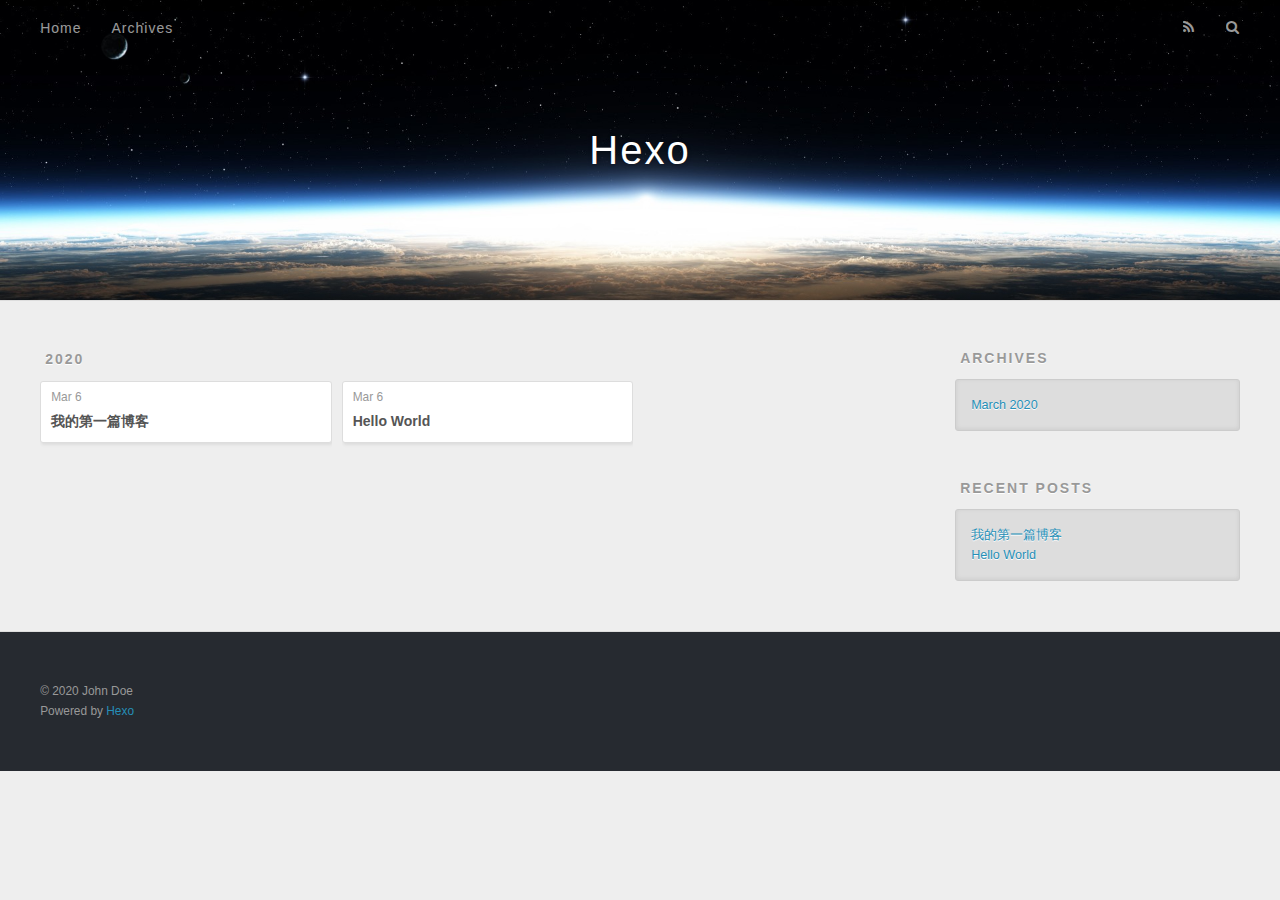
==== archives/index.html @ f699186d "Site updated: 2020-03-06 21:11:35" ====
<!DOCTYPE html>
<html>
<head>
  <meta charset="utf-8">
  

  
  <title>Archives | Hexo</title>
  <meta name="viewport" content="width=device-width, initial-scale=1, maximum-scale=1">
  <meta property="og:type" content="website">
<meta property="og:title" content="Hexo">
<meta property="og:url" content="http://yoursite.com/archives/index.html">
<meta property="og:site_name" content="Hexo">
<meta property="og:locale" content="en_US">
<meta property="article:author" content="John Doe">
<meta name="twitter:card" content="summary">
  
    <link rel="alternate" href="/atom.xml" title="Hexo" type="application/atom+xml">
  
  
    <link rel="icon" href="/favicon.png">
  
  
    <link href="//fonts.googleapis.com/css?family=Source+Code+Pro" rel="stylesheet" type="text/css">
  
  
<link rel="stylesheet" href="/css/style.css">

<meta name="generator" content="Hexo 4.2.0"></head>

<body>
  <div id="container">
    <div id="wrap">
      <header id="header">
  <div id="banner"></div>
  <div id="header-outer" class="outer">
    <div id="header-title" class="inner">
      <h1 id="logo-wrap">
        <a href="/" id="logo">Hexo</a>
      </h1>
      
    </div>
    <div id="header-inner" class="inner">
      <nav id="main-nav">
        <a id="main-nav-toggle" class="nav-icon"></a>
        
          <a class="main-nav-link" href="/">Home</a>
        
          <a class="main-nav-link" href="/archives">Archives</a>
        
      </nav>
      <nav id="sub-nav">
        
          <a id="nav-rss-link" class="nav-icon" href="/atom.xml" title="RSS Feed"></a>
        
        <a id="nav-search-btn" class="nav-icon" title="Search"></a>
      </nav>
      <div id="search-form-wrap">
        <form action="//google.com/search" method="get" accept-charset="UTF-8" class="search-form"><input type="search" name="q" class="search-form-input" placeholder="Search"><button type="submit" class="search-form-submit">&#xF002;</button><input type="hidden" name="sitesearch" value="http://yoursite.com"></form>
      </div>
    </div>
  </div>
</header>
      <div class="outer">
        <section id="main">
  
  
    
    
      
      
      <section class="archives-wrap">
        <div class="archive-year-wrap">
          <a href="/archives/2020" class="archive-year">2020</a>
        </div>
        <div class="archives">
    
    <article class="archive-article archive-type-post">
  <div class="archive-article-inner">
    <header class="archive-article-header">
      <a href="/2020/03/06/%E6%88%91%E7%9A%84%E7%AC%AC%E4%B8%80%E7%AF%87%E5%8D%9A%E5%AE%A2/" class="archive-article-date">
  <time datetime="2020-03-06T07:44:34.000Z" itemprop="datePublished">Mar 6</time>
</a>
      
  
    <h1 itemprop="name">
      <a class="archive-article-title" href="/2020/03/06/%E6%88%91%E7%9A%84%E7%AC%AC%E4%B8%80%E7%AF%87%E5%8D%9A%E5%AE%A2/">我的第一篇博客</a>
    </h1>
  

    </header>
  </div>
</article>
  
    
    
    <article class="archive-article archive-type-post">
  <div class="archive-article-inner">
    <header class="archive-article-header">
      <a href="/2020/03/06/hello-world/" class="archive-article-date">
  <time datetime="2020-03-06T04:28:27.670Z" itemprop="datePublished">Mar 6</time>
</a>
      
  
    <h1 itemprop="name">
      <a class="archive-article-title" href="/2020/03/06/hello-world/">Hello World</a>
    </h1>
  

    </header>
  </div>
</article>
  
  
    </div></section>
  


</section>
        
          <aside id="sidebar">
  
    

  
    

  
    
  
    
  <div class="widget-wrap">
    <h3 class="widget-title">Archives</h3>
    <div class="widget">
      <ul class="archive-list"><li class="archive-list-item"><a class="archive-list-link" href="/archives/2020/03/">March 2020</a></li></ul>
    </div>
  </div>


  
    
  <div class="widget-wrap">
    <h3 class="widget-title">Recent Posts</h3>
    <div class="widget">
      <ul>
        
          <li>
            <a href="/2020/03/06/%E6%88%91%E7%9A%84%E7%AC%AC%E4%B8%80%E7%AF%87%E5%8D%9A%E5%AE%A2/">我的第一篇博客</a>
          </li>
        
          <li>
            <a href="/2020/03/06/hello-world/">Hello World</a>
          </li>
        
      </ul>
    </div>
  </div>

  
</aside>
        
      </div>
      <footer id="footer">
  
  <div class="outer">
    <div id="footer-info" class="inner">
      &copy; 2020 John Doe<br>
      Powered by <a href="http://hexo.io/" target="_blank">Hexo</a>
    </div>
  </div>
</footer>
    </div>
    <nav id="mobile-nav">
  
    <a href="/" class="mobile-nav-link">Home</a>
  
    <a href="/archives" class="mobile-nav-link">Archives</a>
  
</nav>
    

<script src="//ajax.googleapis.com/ajax/libs/jquery/2.0.3/jquery.min.js"></script>


  
<link rel="stylesheet" href="/fancybox/jquery.fancybox.css">

  
<script src="/fancybox/jquery.fancybox.pack.js"></script>




<script src="/js/script.js"></script>




  </div>
</body>
</html>
---- css/style.css ----
body {
  width: 100%;
}
body:before,
body:after {
  content: "";
  display: table;
}
body:after {
  clear: both;
}
html,
body,
div,
span,
applet,
object,
iframe,
h1,
h2,
h3,
h4,
h5,
h6,
p,
blockquote,
pre,
a,
abbr,
acronym,
address,
big,
cite,
code,
del,
dfn,
em,
img,
ins,
kbd,
q,
s,
samp,
small,
strike,
strong,
sub,
sup,
tt,
var,
dl,
dt,
dd,
ol,
ul,
li,
fieldset,
form,
label,
legend,
table,
caption,
tbody,
tfoot,
thead,
tr,
th,
td {
  margin: 0;
  padding: 0;
  border: 0;
  outline: 0;
  font-weight: inherit;
  font-style: inherit;
  font-family: inherit;
  font-size: 100%;
  vertical-align: baseline;
}
body {
  line-height: 1;
  color: #000;
  background: #fff;
}
ol,
ul {
  list-style: none;
}
table {
  border-collapse: separate;
  border-spacing: 0;
  vertical-align: middle;
}
caption,
th,
td {
  text-align: left;
  font-weight: normal;
  vertical-align: middle;
}
a img {
  border: none;
}
input,
button {
  margin: 0;
  padding: 0;
}
input::-moz-focus-inner,
button::-moz-focus-inner {
  border: 0;
  padding: 0;
}
@font-face {
  font-family: FontAwesome;
  font-style: normal;
  font-weight: normal;
  src: url("fonts/fontawesome-webfont.eot?v=#4.0.3");
  src: url("fonts/fontawesome-webfont.eot?#iefix&v=#4.0.3") format("embedded-opentype"), url("fonts/fontawesome-webfont.woff?v=#4.0.3") format("woff"), url("fonts/fontawesome-webfont.ttf?v=#4.0.3") format("truetype"), url("fonts/fontawesome-webfont.svg#fontawesomeregular?v=#4.0.3") format("svg");
}
html,
body,
#container {
  height: 100%;
}
body {
  background: #eee;
  font: 14px -apple-system, BlinkMacSystemFont, "Segoe UI", "Roboto", "Oxygen", "Ubuntu", "Cantarell", "Fira Sans", "Droid Sans", "Helvetica Neue", sans-serif;
  -webkit-text-size-adjust: 100%;
}
.outer {
  max-width: 1220px;
  margin: 0 auto;
  padding: 0 20px;
}
.outer:before,
.outer:after {
  content: "";
  display: table;
}
.outer:after {
  clear: both;
}
.inner {
  display: inline;
  float: left;
  width: 98.33333333333333%;
  margin: 0 0.833333333333333%;
}
.left,
.alignleft {
  float: left;
}
.right,
.alignright {
  float: right;
}
.clear {
  clear: both;
}
#container {
  position: relative;
}
.mobile-nav-on {
  overflow: hidden;
}
#wrap {
  height: 100%;
  width: 100%;
  position: absolute;
  top: 0;
  left: 0;
  -webkit-transition: 0.2s ease-out;
  -moz-transition: 0.2s ease-out;
  -ms-transition: 0.2s ease-out;
  transition: 0.2s ease-out;
  z-index: 1;
  background: #eee;
}
.mobile-nav-on #wrap {
  left: 280px;
}
@media screen and (min-width: 768px) {
  #main {
    display: inline;
    float: left;
    width: 73.33333333333333%;
    margin: 0 0.833333333333333%;
  }
}
.article-date,
.article-category-link,
.archive-year,
.widget-title {
  text-decoration: none;
  text-transform: uppercase;
  letter-spacing: 2px;
  color: #999;
  margin-bottom: 1em;
  margin-left: 5px;
  line-height: 1em;
  text-shadow: 0 1px #fff;
  font-weight: bold;
}
.article-inner,
.archive-article-inner {
  background: #fff;
  -webkit-box-shadow: 1px 2px 3px #ddd;
  box-shadow: 1px 2px 3px #ddd;
  border: 1px solid #ddd;
  border-radius: 3px;
}
.article-entry h1,
.widget h1 {
  font-size: 2em;
}
.article-entry h2,
.widget h2 {
  font-size: 1.5em;
}
.article-entry h3,
.widget h3 {
  font-size: 1.3em;
}
.article-entry h4,
.widget h4 {
  font-size: 1.2em;
}
.article-entry h5,
.widget h5 {
  font-size: 1em;
}
.article-entry h6,
.widget h6 {
  font-size: 1em;
  color: #999;
}
.article-entry hr,
.widget hr {
  border: 1px dashed #ddd;
}
.article-entry strong,
.widget strong {
  font-weight: bold;
}
.article-entry em,
.widget em,
.article-entry cite,
.widget cite {
  font-style: italic;
}
.article-entry sup,
.widget sup,
.article-entry sub,
.widget sub {
  font-size: 0.75em;
  line-height: 0;
  position: relative;
  vertical-align: baseline;
}
.article-entry sup,
.widget sup {
  top: -0.5em;
}
.article-entry sub,
.widget sub {
  bottom: -0.2em;
}
.article-entry small,
.widget small {
  font-size: 0.85em;
}
.article-entry acronym,
.widget acronym,
.article-entry abbr,
.widget abbr {
  border-bottom: 1px dotted;
}
.article-entry ul,
.widget ul,
.article-entry ol,
.widget ol,
.article-entry dl,
.widget dl {
  margin: 0 20px;
  line-height: 1.6em;
}
.article-entry ul ul,
.widget ul ul,
.article-entry ol ul,
.widget ol ul,
.article-entry ul ol,
.widget ul ol,
.article-entry ol ol,
.widget ol ol {
  margin-top: 0;
  margin-bottom: 0;
}
.article-entry ul,
.widget ul {
  list-style: disc;
}
.article-entry ol,
.widget ol {
  list-style: decimal;
}
.article-entry dt,
.widget dt {
  font-weight: bold;
}
#header {
  height: 300px;
  position: relative;
  border-bottom: 1px solid #ddd;
}
#header:before,
#header:after {
  content: "";
  position: absolute;
  left: 0;
  right: 0;
  height: 40px;
}
#header:before {
  top: 0;
  background: -webkit-linear-gradient(rgba(0,0,0,0.2), transparent);
  background: -moz-linear-gradient(rgba(0,0,0,0.2), transparent);
  background: -ms-linear-gradient(rgba(0,0,0,0.2), transparent);
  background: linear-gradient(rgba(0,0,0,0.2), transparent);
}
#header:after {
  bottom: 0;
  background: -webkit-linear-gradient(transparent, rgba(0,0,0,0.2));
  background: -moz-linear-gradient(transparent, rgba(0,0,0,0.2));
  background: -ms-linear-gradient(transparent, rgba(0,0,0,0.2));
  background: linear-gradient(transparent, rgba(0,0,0,0.2));
}
#header-outer {
  height: 100%;
  position: relative;
}
#header-inner {
  position: relative;
  overflow: hidden;
}
#banner {
  position: absolute;
  top: 0;
  left: 0;
  width: 100%;
  height: 100%;
  background: url("images/banner.jpg") center #000;
  -webkit-background-size: cover;
  -moz-background-size: cover;
  background-size: cover;
  z-index: -1;
}
#header-title {
  text-align: center;
  height: 40px;
  position: absolute;
  top: 50%;
  left: 0;
  margin-top: -20px;
}
#logo,
#subtitle {
  text-decoration: none;
  color: #fff;
  font-weight: 300;
  text-shadow: 0 1px 4px rgba(0,0,0,0.3);
}
#logo {
  font-size: 40px;
  line-height: 40px;
  letter-spacing: 2px;
}
#subtitle {
  font-size: 16px;
  line-height: 16px;
  letter-spacing: 1px;
}
#subtitle-wrap {
  margin-top: 16px;
}
#main-nav {
  float: left;
  margin-left: -15px;
}
.nav-icon,
.main-nav-link {
  float: left;
  color: #fff;
  opacity: 0.6;
  text-decoration: none;
  text-shadow: 0 1px rgba(0,0,0,0.2);
  -webkit-transition: opacity 0.2s;
  -moz-transition: opacity 0.2s;
  -ms-transition: opacity 0.2s;
  transition: opacity 0.2s;
  display: block;
  padding: 20px 15px;
}
.nav-icon:hover,
.main-nav-link:hover {
  opacity: 1;
}
.nav-icon {
  font-family: FontAwesome;
  text-align: center;
  font-size: 14px;
  width: 14px;
  height: 14px;
  padding: 20px 15px;
  position: relative;
  cursor: pointer;
}
.main-nav-link {
  font-weight: 300;
  letter-spacing: 1px;
}
@media screen and (max-width: 479px) {
  .main-nav-link {
    display: none;
  }
}
#main-nav-toggle {
  display: none;
}
#main-nav-toggle:before {
  content: "\f0c9";
}
@media screen and (max-width: 479px) {
  #main-nav-toggle {
    display: block;
  }
}
#sub-nav {
  float: right;
  margin-right: -15px;
}
#nav-rss-link:before {
  content: "\f09e";
}
#nav-search-btn:before {
  content: "\f002";
}
#search-form-wrap {
  position: absolute;
  top: 15px;
  width: 150px;
  height: 30px;
  right: -150px;
  opacity: 0;
  -webkit-transition: 0.2s ease-out;
  -moz-transition: 0.2s ease-out;
  -ms-transition: 0.2s ease-out;
  transition: 0.2s ease-out;
}
#search-form-wrap.on {
  opacity: 1;
  right: 0;
}
@media screen and (max-width: 479px) {
  #search-form-wrap {
    width: 100%;
    right: -100%;
  }
}
.search-form {
  position: absolute;
  top: 0;
  left: 0;
  right: 0;
  background: #fff;
  padding: 5px 15px;
  border-radius: 15px;
  -webkit-box-shadow: 0 0 10px rgba(0,0,0,0.3);
  box-shadow: 0 0 10px rgba(0,0,0,0.3);
}
.search-form-input {
  border: none;
  background: none;
  color: #555;
  width: 100%;
  font: 13px -apple-system, BlinkMacSystemFont, "Segoe UI", "Roboto", "Oxygen", "Ubuntu", "Cantarell", "Fira Sans", "Droid Sans", "Helvetica Neue", sans-serif;
  outline: none;
}
.search-form-input::-webkit-search-results-decoration,
.search-form-input::-webkit-search-cancel-button {
  -webkit-appearance: none;
}
.search-form-submit {
  position: absolute;
  top: 50%;
  right: 10px;
  margin-top: -7px;
  font: 13px FontAwesome;
  border: none;
  background: none;
  color: #bbb;
  cursor: pointer;
}
.search-form-submit:hover,
.search-form-submit:focus {
  color: #777;
}
.article {
  margin: 50px 0;
}
.article-inner {
  overflow: hidden;
}
.article-meta:before,
.article-meta:after {
  content: "";
  display: table;
}
.article-meta:after {
  clear: both;
}
.article-date {
  float: left;
}
.article-category {
  float: left;
  line-height: 1em;
  color: #ccc;
  text-shadow: 0 1px #fff;
  margin-left: 8px;
}
.article-category:before {
  content: "\2022";
}
.article-category-link {
  margin: 0 12px 1em;
}
.article-header {
  padding: 20px 20px 0;
}
.article-title {
  text-decoration: none;
  font-size: 2em;
  font-weight: bold;
  color: #555;
  line-height: 1.1em;
  -webkit-transition: color 0.2s;
  -moz-transition: color 0.2s;
  -ms-transition: color 0.2s;
  transition: color 0.2s;
}
a.article-title:hover {
  color: #258fb8;
}
.article-entry {
  color: #555;
  padding: 0 20px;
}
.article-entry:before,
.article-entry:after {
  content: "";
  display: table;
}
.article-entry:after {
  clear: both;
}
.article-entry p,
.article-entry table {
  line-height: 1.6em;
  margin: 1.6em 0;
}
.article-entry h1,
.article-entry h2,
.article-entry h3,
.article-entry h4,
.article-entry h5,
.article-entry h6 {
  font-weight: bold;
}
.article-entry h1,
.article-entry h2,
.article-entry h3,
.article-entry h4,
.article-entry h5,
.article-entry h6 {
  line-height: 1.1em;
  margin: 1.1em 0;
}
.article-entry a {
  color: #258fb8;
  text-decoration: none;
}
.article-entry a:hover {
  text-decoration: underline;
}
.article-entry ul,
.article-entry ol,
.article-entry dl {
  margin-top: 1.6em;
  margin-bottom: 1.6em;
}
.article-entry img,
.article-entry video {
  max-width: 100%;
  height: auto;
  display: block;
  margin: auto;
}
.article-entry iframe {
  border: none;
}
.article-entry table {
  width: 100%;
  border-collapse: collapse;
  border-spacing: 0;
}
.article-entry th {
  font-weight: bold;
  border-bottom: 3px solid #ddd;
  padding-bottom: 0.5em;
}
.article-entry td {
  border-bottom: 1px solid #ddd;
  padding: 10px 0;
}
.article-entry blockquote {
  font-family: Georgia, "Times New Roman", serif;
  font-size: 1.4em;
  margin: 1.6em 20px;
  text-align: center;
}
.article-entry blockquote footer {
  font-size: 14px;
  margin: 1.6em 0;
  font-family: -apple-system, BlinkMacSystemFont, "Segoe UI", "Roboto", "Oxygen", "Ubuntu", "Cantarell", "Fira Sans", "Droid Sans", "Helvetica Neue", sans-serif;
}
.article-entry blockquote footer cite:before {
  content: "—";
  padding: 0 0.5em;
}
.article-entry .pullquote {
  text-align: left;
  width: 45%;
  margin: 0;
}
.article-entry .pullquote.left {
  margin-left: 0.5em;
  margin-right: 1em;
}
.article-entry .pullquote.right {
  margin-right: 0.5em;
  margin-left: 1em;
}
.article-entry .caption {
  color: #999;
  display: block;
  font-size: 0.9em;
  margin-top: 0.5em;
  position: relative;
  text-align: center;
}
.article-entry .video-container {
  position: relative;
  padding-top: 56.25%;
  height: 0;
  overflow: hidden;
}
.article-entry .video-container iframe,
.article-entry .video-container object,
.article-entry .video-container embed {
  position: absolute;
  top: 0;
  left: 0;
  width: 100%;
  height: 100%;
  margin-top: 0;
}
.article-more-link a {
  display: inline-block;
  line-height: 1em;
  padding: 6px 15px;
  border-radius: 15px;
  background: #eee;
  color: #999;
  text-shadow: 0 1px #fff;
  text-decoration: none;
}
.article-more-link a:hover {
  background: #258fb8;
  color: #fff;
  text-decoration: none;
  text-shadow: 0 1px #1e7293;
}
.article-footer {
  font-size: 0.85em;
  line-height: 1.6em;
  border-top: 1px solid #ddd;
  padding-top: 1.6em;
  margin: 0 20px 20px;
}
.article-footer:before,
.article-footer:after {
  content: "";
  display: table;
}
.article-footer:after {
  clear: both;
}
.article-footer a {
  color: #999;
  text-decoration: none;
}
.article-footer a:hover {
  color: #555;
}
.article-tag-list-item {
  float: left;
  margin-right: 10px;
}
.article-tag-list-link:before {
  content: "#";
}
.article-comment-link {
  float: right;
}
.article-comment-link:before {
  content: "\f075";
  font-family: FontAwesome;
  padding-right: 8px;
}
.article-share-link {
  cursor: pointer;
  float: right;
  margin-left: 20px;
}
.article-share-link:before {
  content: "\f064";
  font-family: FontAwesome;
  padding-right: 6px;
}
#article-nav {
  position: relative;
}
#article-nav:before,
#article-nav:after {
  content: "";
  display: table;
}
#article-nav:after {
  clear: both;
}
@media screen and (min-width: 768px) {
  #article-nav {
    margin: 50px 0;
  }
  #article-nav:before {
    width: 8px;
    height: 8px;
    position: absolute;
    top: 50%;
    left: 50%;
    margin-top: -4px;
    margin-left: -4px;
    content: "";
    border-radius: 50%;
    background: #ddd;
    -webkit-box-shadow: 0 1px 2px #fff;
    box-shadow: 0 1px 2px #fff;
  }
}
.article-nav-link-wrap {
  text-decoration: none;
  text-shadow: 0 1px #fff;
  color: #999;
  -webkit-box-sizing: border-box;
  -moz-box-sizing: border-box;
  box-sizing: border-box;
  margin-top: 50px;
  text-align: center;
  display: block;
}
.article-nav-link-wrap:hover {
  color: #555;
}
@media screen and (min-width: 768px) {
  .article-nav-link-wrap {
    width: 50%;
    margin-top: 0;
  }
}
@media screen and (min-width: 768px) {
  #article-nav-newer {
    float: left;
    text-align: right;
    padding-right: 20px;
  }
}
@media screen and (min-width: 768px) {
  #article-nav-older {
    float: right;
    text-align: left;
    padding-left: 20px;
  }
}
.article-nav-caption {
  text-transform: uppercase;
  letter-spacing: 2px;
  color: #ddd;
  line-height: 1em;
  font-weight: bold;
}
#article-nav-newer .article-nav-caption {
  margin-right: -2px;
}
.article-nav-title {
  font-size: 0.85em;
  line-height: 1.6em;
  margin-top: 0.5em;
}
.article-share-box {
  position: absolute;
  display: none;
  background: #fff;
  -webkit-box-shadow: 1px 2px 10px rgba(0,0,0,0.2);
  box-shadow: 1px 2px 10px rgba(0,0,0,0.2);
  border-radius: 3px;
  margin-left: -145px;
  overflow: hidden;
  z-index: 1;
}
.article-share-box.on {
  display: block;
}
.article-share-input {
  width: 100%;
  background: none;
  -webkit-box-sizing: border-box;
  -moz-box-sizing: border-box;
  box-sizing: border-box;
  font: 14px -apple-system, BlinkMacSystemFont, "Segoe UI", "Roboto", "Oxygen", "Ubuntu", "Cantarell", "Fira Sans", "Droid Sans", "Helvetica Neue", sans-serif;
  padding: 0 15px;
  color: #555;
  outline: none;
  border: 1px solid #ddd;
  border-radius: 3px 3px 0 0;
  height: 36px;
  line-height: 36px;
}
.article-share-links {
  background: #eee;
}
.article-share-links:before,
.article-share-links:after {
  content: "";
  display: table;
}
.article-share-links:after {
  clear: both;
}
.article-share-twitter,
.article-share-facebook,
.article-share-pinterest,
.article-share-google {
  width: 50px;
  height: 36px;
  display: block;
  float: left;
  position: relative;
  color: #999;
  text-shadow: 0 1px #fff;
}
.article-share-twitter:before,
.article-share-facebook:before,
.article-share-pinterest:before,
.article-share-google:before {
  font-size: 20px;
  font-family: FontAwesome;
  width: 20px;
  height: 20px;
  position: absolute;
  top: 50%;
  left: 50%;
  margin-top: -10px;
  margin-left: -10px;
  text-align: center;
}
.article-share-twitter:hover,
.article-share-facebook:hover,
.article-share-pinterest:hover,
.article-share-google:hover {
  color: #fff;
}
.article-share-twitter:before {
  content: "\f099";
}
.article-share-twitter:hover {
  background: #00aced;
  text-shadow: 0 1px #008abe;
}
.article-share-facebook:before {
  content: "\f09a";
}
.article-share-facebook:hover {
  background: #3b5998;
  text-shadow: 0 1px #2f477a;
}
.article-share-pinterest:before {
  content: "\f0d2";
}
.article-share-pinterest:hover {
  background: #cb2027;
  text-shadow: 0 1px #a21a1f;
}
.article-share-google:before {
  content: "\f0d5";
}
.article-share-google:hover {
  background: #dd4b39;
  text-shadow: 0 1px #be3221;
}
.article-gallery {
  background: #000;
  position: relative;
}
.article-gallery-photos {
  position: relative;
  overflow: hidden;
}
.article-gallery-img {
  display: none;
  max-width: 100%;
}
.article-gallery-img:first-child {
  display: block;
}
.article-gallery-img.loaded {
  position: absolute;
  display: block;
}
.article-gallery-img img {
  display: block;
  max-width: 100%;
  margin: 0 auto;
}
#comments {
  background: #fff;
  -webkit-box-shadow: 1px 2px 3px #ddd;
  box-shadow: 1px 2px 3px #ddd;
  padding: 20px;
  border: 1px solid #ddd;
  border-radius: 3px;
  margin: 50px 0;
}
#comments a {
  color: #258fb8;
}
.archives-wrap {
  margin: 50px 0;
}
.archives:before,
.archives:after {
  content: "";
  display: table;
}
.archives:after {
  clear: both;
}
.archive-year-wrap {
  margin-bottom: 1em;
}
.archives {
  -webkit-column-gap: 10px;
  -moz-column-gap: 10px;
  column-gap: 10px;
}
@media screen and (min-width: 480px) and (max-width: 767px) {
  .archives {
    -webkit-column-count: 2;
    -moz-column-count: 2;
    column-count: 2;
  }
}
@media screen and (min-width: 768px) {
  .archives {
    -webkit-column-count: 3;
    -moz-column-count: 3;
    column-count: 3;
  }
}
.archive-article {
  -webkit-column-break-inside: avoid;
  page-break-inside: avoid;
  overflow: hidden;
  break-inside: avoid-column;
}
.archive-article-inner {
  padding: 10px;
  margin-bottom: 15px;
}
.archive-article-title {
  text-decoration: none;
  font-weight: bold;
  color: #555;
  -webkit-transition: color 0.2s;
  -moz-transition: color 0.2s;
  -ms-transition: color 0.2s;
  transition: color 0.2s;
  line-height: 1.6em;
}
.archive-article-title:hover {
  color: #258fb8;
}
.archive-article-footer {
  margin-top: 1em;
}
.archive-article-date {
  color: #999;
  text-decoration: none;
  font-size: 0.85em;
  line-height: 1em;
  margin-bottom: 0.5em;
  display: block;
}
#page-nav {
  margin: 50px auto;
  background: #fff;
  -webkit-box-shadow: 1px 2px 3px #ddd;
  box-shadow: 1px 2px 3px #ddd;
  border: 1px solid #ddd;
  border-radius: 3px;
  text-align: center;
  color: #999;
  overflow: hidden;
}
#page-nav:before,
#page-nav:after {
  content: "";
  display: table;
}
#page-nav:after {
  clear: both;
}
#page-nav a,
#page-nav span {
  padding: 10px 20px;
  line-height: 1;
  height: 2ex;
}
#page-nav a {
  color: #999;
  text-decoration: none;
}
#page-nav a:hover {
  background: #999;
  color: #fff;
}
#page-nav .prev {
  float: left;
}
#page-nav .next {
  float: right;
}
#page-nav .page-number {
  display: inline-block;
}
@media screen and (max-width: 479px) {
  #page-nav .page-number {
    display: none;
  }
}
#page-nav .current {
  color: #555;
  font-weight: bold;
}
#page-nav .space {
  color: #ddd;
}
#footer {
  background: #262a30;
  padding: 50px 0;
  border-top: 1px solid #ddd;
  color: #999;
}
#footer a {
  color: #258fb8;
  text-decoration: none;
}
#footer a:hover {
  text-decoration: underline;
}
#footer-info {
  line-height: 1.6em;
  font-size: 0.85em;
}
.article-entry pre,
.article-entry .highlight {
  background: #2d2d2d;
  margin: 0 -20px;
  padding: 15px 20px;
  border-style: solid;
  border-color: #ddd;
  border-width: 1px 0;
  overflow: auto;
  color: #ccc;
  line-height: 22.400000000000002px;
}
.article-entry .highlight .gutter pre,
.article-entry .gist .gist-file .gist-data .line-numbers {
  color: #666;
  font-size: 0.85em;
}
.article-entry pre,
.article-entry code {
  font-family: "Source Code Pro", Consolas, Monaco, Menlo, Consolas, monospace;
}
.article-entry code {
  background: #eee;
  text-shadow: 0 1px #fff;
  padding: 0 0.3em;
}
.article-entry pre code {
  background: none;
  text-shadow: none;
  padding: 0;
}
.article-entry .highlight pre {
  border: none;
  margin: 0;
  padding: 0;
}
.article-entry .highlight table {
  margin: 0;
  width: auto;
}
.article-entry .highlight td {
  border: none;
  padding: 0;
}
.article-entry .highlight figcaption {
  font-size: 0.85em;
  color: #999;
  line-height: 1em;
  margin-bottom: 1em;
}
.article-entry .highlight figcaption:before,
.article-entry .highlight figcaption:after {
  content: "";
  display: table;
}
.article-entry .highlight figcaption:after {
  clear: both;
}
.article-entry .highlight figcaption a {
  float: right;
}
.article-entry .highlight .gutter pre {
  text-align: right;
  padding-right: 20px;
}
.article-entry .highlight .line {
  height: 22.400000000000002px;
}
.article-entry .highlight .line.marked {
  background: #515151;
}
.article-entry .gist {
  margin: 0 -20px;
  border-style: solid;
  border-color: #ddd;
  border-width: 1px 0;
  background: #2d2d2d;
  padding: 15px 20px 15px 0;
}
.article-entry .gist .gist-file {
  border: none;
  font-family: "Source Code Pro", Consolas, Monaco, Menlo, Consolas, monospace;
  margin: 0;
}
.article-entry .gist .gist-file .gist-data {
  background: none;
  border: none;
}
.article-entry .gist .gist-file .gist-data .line-numbers {
  background: none;
  border: none;
  padding: 0 20px 0 0;
}
.article-entry .gist .gist-file .gist-data .line-data {
  padding: 0 !important;
}
.article-entry .gist .gist-file .highlight {
  margin: 0;
  padding: 0;
  border: none;
}
.article-entry .gist .gist-file .gist-meta {
  background: #2d2d2d;
  color: #999;
  font: 0.85em -apple-system, BlinkMacSystemFont, "Segoe UI", "Roboto", "Oxygen", "Ubuntu", "Cantarell", "Fira Sans", "Droid Sans", "Helvetica Neue", sans-serif;
  text-shadow: 0 0;
  padding: 0;
  margin-top: 1em;
  margin-left: 20px;
}
.article-entry .gist .gist-file .gist-meta a {
  color: #258fb8;
  font-weight: normal;
}
.article-entry .gist .gist-file .gist-meta a:hover {
  text-decoration: underline;
}
pre .comment,
pre .title {
  color: #999;
}
pre .variable,
pre .attribute,
pre .tag,
pre .regexp,
pre .ruby .constant,
pre .xml .tag .title,
pre .xml .pi,
pre .xml .doctype,
pre .html .doctype,
pre .css .id,
pre .css .class,
pre .css .pseudo {
  color: #f2777a;
}
pre .number,
pre .preprocessor,
pre .built_in,
pre .literal,
pre .params,
pre .constant {
  color: #f99157;
}
pre .class,
pre .ruby .class .title,
pre .css .rules .attribute {
  color: #9c9;
}
pre .string,
pre .value,
pre .inheritance,
pre .header,
pre .ruby .symbol,
pre .xml .cdata {
  color: #9c9;
}
pre .css .hexcolor {
  color: #6cc;
}
pre .function,
pre .python .decorator,
pre .python .title,
pre .ruby .function .title,
pre .ruby .title .keyword,
pre .perl .sub,
pre .javascript .title,
pre .coffeescript .title {
  color: #69c;
}
pre .keyword,
pre .javascript .function {
  color: #c9c;
}
@media screen and (max-width: 479px) {
  #mobile-nav {
    position: absolute;
    top: 0;
    left: 0;
    width: 280px;
    height: 100%;
    background: #191919;
    border-right: 1px solid #fff;
  }
}
@media screen and (max-width: 479px) {
  .mobile-nav-link {
    display: block;
    color: #999;
    text-decoration: none;
    padding: 15px 20px;
    font-weight: bold;
  }
  .mobile-nav-link:hover {
    color: #fff;
  }
}
@media screen and (min-width: 768px) {
  #sidebar {
    display: inline;
    float: left;
    width: 23.333333333333332%;
    margin: 0 0.833333333333333%;
  }
}
.widget-wrap {
  margin: 50px 0;
}
.widget {
  color: #777;
  text-shadow: 0 1px #fff;
  background: #ddd;
  -webkit-box-shadow: 0 -1px 4px #ccc inset;
  box-shadow: 0 -1px 4px #ccc inset;
  border: 1px solid #ccc;
  padding: 15px;
  border-radius: 3px;
}
.widget a {
  color: #258fb8;
  text-decoration: none;
}
.widget a:hover {
  text-decoration: underline;
}
.widget ul ul,
.widget ol ul,
.widget dl ul,
.widget ul ol,
.widget ol ol,
.widget dl ol,
.widget ul dl,
.widget ol dl,
.widget dl dl {
  margin-left: 15px;
  list-style: disc;
}
.widget {
  line-height: 1.6em;
  word-wrap: break-word;
  font-size: 0.9em;
}
.widget ul,
.widget ol {
  list-style: none;
  margin: 0;
}
.widget ul ul,
.widget ol ul,
.widget ul ol,
.widget ol ol {
  margin: 0 20px;
}
.widget ul ul,
.widget ol ul {
  list-style: disc;
}
.widget ul ol,
.widget ol ol {
  list-style: decimal;
}
.category-list-count,
.tag-list-count,
.archive-list-count {
  padding-left: 5px;
  color: #999;
  font-size: 0.85em;
}
.category-list-count:before,
.tag-list-count:before,
.archive-list-count:before {
  content: "(";
}
.category-list-count:after,
.tag-list-count:after,
.archive-list-count:after {
  content: ")";
}
.tagcloud a {
  margin-right: 5px;
  display: inline-block;
}
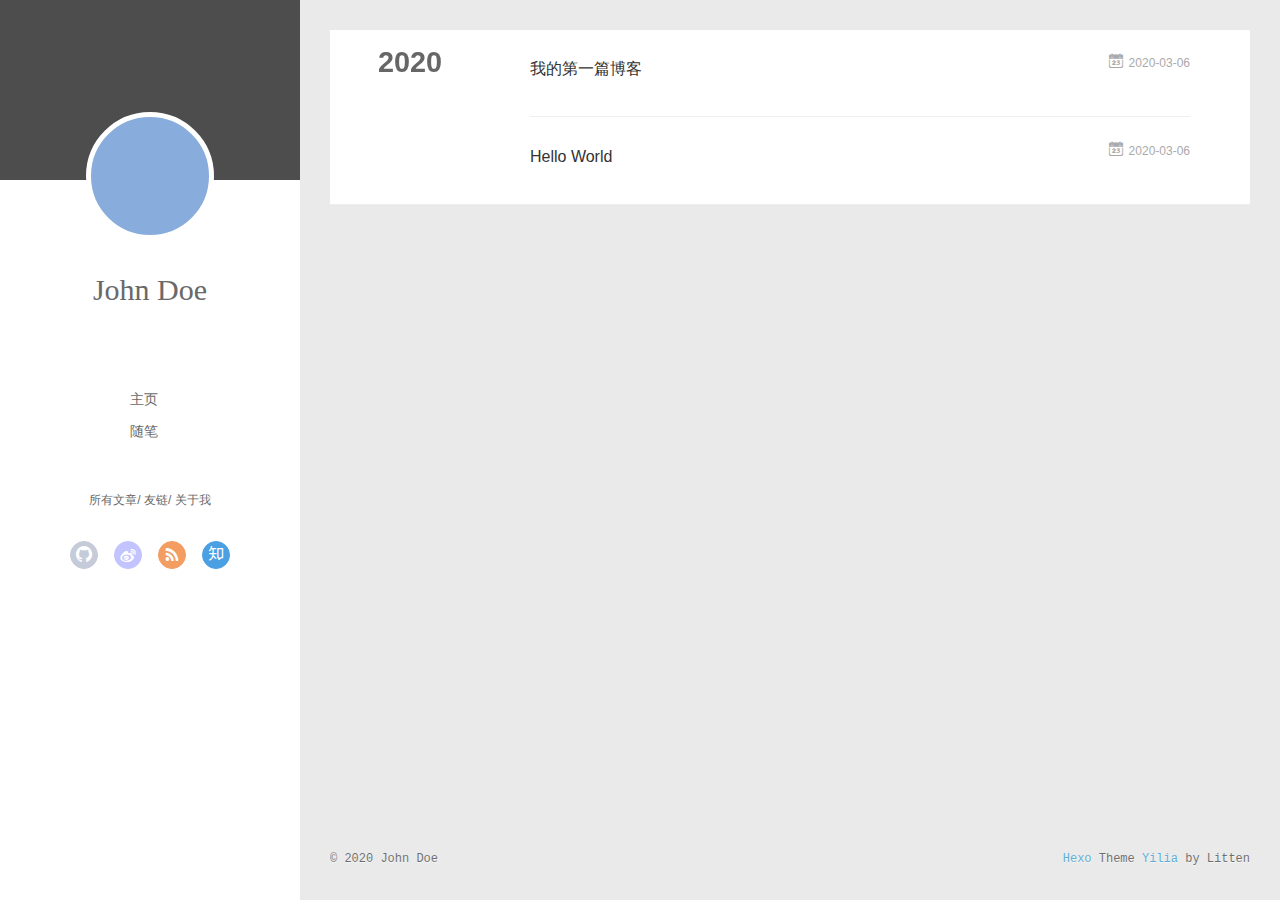
==== commit 2232a6ea: "Site updated: 2020-03-07 14:48:52" ====
--- a/archives/index.html
+++ b/archives/index.html
@@ -3,8 +3,9 @@
 <head>
   <meta charset="utf-8">
   
-
-  
+  <meta name="renderer" content="webkit">
+  <meta http-equiv="X-UA-Compatible" content="IE=edge" >
+  <link rel="dns-prefetch" href="http://yoursite.com">
   <title>Archives | Hexo</title>
   <meta name="viewport" content="width=device-width, initial-scale=1, maximum-scale=1">
   <meta property="og:type" content="website">
@@ -15,54 +16,141 @@
 <meta property="article:author" content="John Doe">
 <meta name="twitter:card" content="summary">
   
-    <link rel="alternate" href="/atom.xml" title="Hexo" type="application/atom+xml">
+    <link rel="alternative" href="/atom.xml" title="Hexo" type="application/atom+xml">
   
   
     <link rel="icon" href="/favicon.png">
   
-  
-    <link href="//fonts.googleapis.com/css?family=Source+Code+Pro" rel="stylesheet" type="text/css">
-  
-  
-<link rel="stylesheet" href="/css/style.css">
+  <link rel="stylesheet" type="text/css" href="/./main.0cf68a.css">
+  <style type="text/css">
+  
+    #container.show {
+      background: linear-gradient(200deg,#a0cfe4,#e8c37e);
+    }
+  </style>
+  
+
+  
 
 <meta name="generator" content="Hexo 4.2.0"></head>
 
 <body>
-  <div id="container">
-    <div id="wrap">
-      <header id="header">
-  <div id="banner"></div>
-  <div id="header-outer" class="outer">
-    <div id="header-title" class="inner">
-      <h1 id="logo-wrap">
-        <a href="/" id="logo">Hexo</a>
-      </h1>
-      
+  <div id="container" q-class="show:isCtnShow">
+    <canvas id="anm-canvas" class="anm-canvas"></canvas>
+    <div class="left-col" q-class="show:isShow">
+      
+<div class="overlay" style="background: #4d4d4d"></div>
+<div class="intrude-less">
+	<header id="header" class="inner">
+		<a href="/" class="profilepic">
+			<img src="" class="js-avatar">
+		</a>
+		<hgroup>
+		  <h1 class="header-author"><a href="/">John Doe</a></h1>
+		</hgroup>
+		
+
+		<nav class="header-menu">
+			<ul>
+			
+				<li><a href="/">主页</a></li>
+	        
+				<li><a href="/tags/%E9%9A%8F%E7%AC%94/">随笔</a></li>
+	        
+			</ul>
+		</nav>
+		<nav class="header-smart-menu">
+    		
+    			
+    			<a q-on="click: openSlider(e, 'innerArchive')" href="javascript:void(0)">所有文章</a>
+    			
+            
+    			
+    			<a q-on="click: openSlider(e, 'friends')" href="javascript:void(0)">友链</a>
+    			
+            
+    			
+    			<a q-on="click: openSlider(e, 'aboutme')" href="javascript:void(0)">关于我</a>
+    			
+            
+		</nav>
+		<nav class="header-nav">
+			<div class="social">
+				
+					<a class="github" target="_blank" href="#" title="github"><i class="icon-github"></i></a>
+		        
+					<a class="weibo" target="_blank" href="#" title="weibo"><i class="icon-weibo"></i></a>
+		        
+					<a class="rss" target="_blank" href="#" title="rss"><i class="icon-rss"></i></a>
+		        
+					<a class="zhihu" target="_blank" href="#" title="zhihu"><i class="icon-zhihu"></i></a>
+		        
+			</div>
+		</nav>
+	</header>		
+</div>
+
     </div>
-    <div id="header-inner" class="inner">
-      <nav id="main-nav">
-        <a id="main-nav-toggle" class="nav-icon"></a>
-        
-          <a class="main-nav-link" href="/">Home</a>
-        
-          <a class="main-nav-link" href="/archives">Archives</a>
-        
-      </nav>
-      <nav id="sub-nav">
-        
-          <a id="nav-rss-link" class="nav-icon" href="/atom.xml" title="RSS Feed"></a>
-        
-        <a id="nav-search-btn" class="nav-icon" title="Search"></a>
-      </nav>
-      <div id="search-form-wrap">
-        <form action="//google.com/search" method="get" accept-charset="UTF-8" class="search-form"><input type="search" name="q" class="search-form-input" placeholder="Search"><button type="submit" class="search-form-submit">&#xF002;</button><input type="hidden" name="sitesearch" value="http://yoursite.com"></form>
-      </div>
-    </div>
-  </div>
-</header>
-      <div class="outer">
-        <section id="main">
+    <div class="mid-col" q-class="show:isShow,hide:isShow|isFalse">
+      
+<nav id="mobile-nav">
+  	<div class="overlay js-overlay" style="background: #4d4d4d"></div>
+	<div class="btnctn js-mobile-btnctn">
+  		<div class="slider-trigger list" q-on="click: openSlider(e)"><i class="icon icon-sort"></i></div>
+	</div>
+	<div class="intrude-less">
+		<header id="header" class="inner">
+			<div class="profilepic">
+				<img src="" class="js-avatar">
+			</div>
+			<hgroup>
+			  <h1 class="header-author js-header-author">John Doe</h1>
+			</hgroup>
+			
+			
+			
+				
+			
+				
+			
+			
+			
+			<nav class="header-nav">
+				<div class="social">
+					
+						<a class="github" target="_blank" href="#" title="github"><i class="icon-github"></i></a>
+			        
+						<a class="weibo" target="_blank" href="#" title="weibo"><i class="icon-weibo"></i></a>
+			        
+						<a class="rss" target="_blank" href="#" title="rss"><i class="icon-rss"></i></a>
+			        
+						<a class="zhihu" target="_blank" href="#" title="zhihu"><i class="icon-zhihu"></i></a>
+			        
+				</div>
+			</nav>
+
+			<nav class="header-menu js-header-menu">
+				<ul style="width: 50%">
+				
+				
+					<li style="width: 50%"><a href="/">主页</a></li>
+		        
+					<li style="width: 50%"><a href="/tags/%E9%9A%8F%E7%AC%94/">随笔</a></li>
+		        
+				</ul>
+			</nav>
+		</header>				
+	</div>
+	<div class="mobile-mask" style="display:none" q-show="isShow"></div>
+</nav>
+
+      <div id="wrapper" class="body-wrap">
+        <div class="menu-l">
+          <div class="canvas-wrap">
+            <canvas data-colors="#eaeaea" data-sectionHeight="100" data-contentId="js-content" id="myCanvas1" class="anm-canvas"></canvas>
+          </div>
+          <div id="js-content" class="content-ll">
+            
   
   
     
@@ -78,16 +166,24 @@
     <article class="archive-article archive-type-post">
   <div class="archive-article-inner">
     <header class="archive-article-header">
-      <a href="/2020/03/06/%E6%88%91%E7%9A%84%E7%AC%AC%E4%B8%80%E7%AF%87%E5%8D%9A%E5%AE%A2/" class="archive-article-date">
-  <time datetime="2020-03-06T07:44:34.000Z" itemprop="datePublished">Mar 6</time>
+      	<div class="article-meta">
+	      	<a href="/2020/03/06/%E6%88%91%E7%9A%84%E7%AC%AC%E4%B8%80%E7%AF%87%E5%8D%9A%E5%AE%A2/" class="archive-article-date">
+  	<time datetime="2020-03-06T07:44:34.000Z" itemprop="datePublished"><i class="icon-calendar icon"></i>2020-03-06</time>
 </a>
-      
+        </div>
+    	 
   
     <h1 itemprop="name">
       <a class="archive-article-title" href="/2020/03/06/%E6%88%91%E7%9A%84%E7%AC%AC%E4%B8%80%E7%AF%87%E5%8D%9A%E5%AE%A2/">我的第一篇博客</a>
     </h1>
   
 
+        <div class="article-info info-on-right">
+          
+          
+
+        </div>
+        <div class="clearfix"></div>
     </header>
   </div>
 </article>
@@ -97,16 +193,24 @@
     <article class="archive-article archive-type-post">
   <div class="archive-article-inner">
     <header class="archive-article-header">
-      <a href="/2020/03/06/hello-world/" class="archive-article-date">
-  <time datetime="2020-03-06T04:28:27.670Z" itemprop="datePublished">Mar 6</time>
+      	<div class="article-meta">
+	      	<a href="/2020/03/06/hello-world/" class="archive-article-date">
+  	<time datetime="2020-03-06T04:28:27.670Z" itemprop="datePublished"><i class="icon-calendar icon"></i>2020-03-06</time>
 </a>
-      
+        </div>
+    	 
   
     <h1 itemprop="name">
       <a class="archive-article-title" href="/2020/03/06/hello-world/">Hello World</a>
     </h1>
   
 
+        <div class="article-info info-on-right">
+          
+          
+
+        </div>
+        <div class="clearfix"></div>
     </header>
   </div>
 </article>
@@ -115,87 +219,252 @@
     </div></section>
   
 
-
-</section>
-        
-          <aside id="sidebar">
-  
-    
-
-  
-    
-
-  
-    
-  
-    
-  <div class="widget-wrap">
-    <h3 class="widget-title">Archives</h3>
-    <div class="widget">
-      <ul class="archive-list"><li class="archive-list-item"><a class="archive-list-link" href="/archives/2020/03/">March 2020</a></li></ul>
-    </div>
-  </div>
-
-
-  
-    
-  <div class="widget-wrap">
-    <h3 class="widget-title">Recent Posts</h3>
-    <div class="widget">
-      <ul>
-        
-          <li>
-            <a href="/2020/03/06/%E6%88%91%E7%9A%84%E7%AC%AC%E4%B8%80%E7%AF%87%E5%8D%9A%E5%AE%A2/">我的第一篇博客</a>
-          </li>
-        
-          <li>
-            <a href="/2020/03/06/hello-world/">Hello World</a>
-          </li>
-        
-      </ul>
-    </div>
-  </div>
-
-  
-</aside>
-        
+    
+
+
+          </div>
+        </div>
       </div>
       <footer id="footer">
-  
   <div class="outer">
-    <div id="footer-info" class="inner">
-      &copy; 2020 John Doe<br>
-      Powered by <a href="http://hexo.io/" target="_blank">Hexo</a>
+    <div id="footer-info">
+    	<div class="footer-left">
+    		&copy; 2020 John Doe
+    	</div>
+      	<div class="footer-right">
+      		<a href="http://hexo.io/" target="_blank">Hexo</a>  Theme <a href="https://github.com/litten/hexo-theme-yilia" target="_blank">Yilia</a> by Litten
+      	</div>
     </div>
   </div>
 </footer>
     </div>
-    <nav id="mobile-nav">
-  
-    <a href="/" class="mobile-nav-link">Home</a>
-  
-    <a href="/archives" class="mobile-nav-link">Archives</a>
-  
-</nav>
-    
-
-<script src="//ajax.googleapis.com/ajax/libs/jquery/2.0.3/jquery.min.js"></script>
-
-
-  
-<link rel="stylesheet" href="/fancybox/jquery.fancybox.css">
-
-  
-<script src="/fancybox/jquery.fancybox.pack.js"></script>
-
-
-
-
-<script src="/js/script.js"></script>
-
-
-
-
+    <script>
+	var yiliaConfig = {
+		mathjax: false,
+		isHome: false,
+		isPost: false,
+		isArchive: true,
+		isTag: false,
+		isCategory: false,
+		open_in_new: false,
+		toc_hide_index: true,
+		root: "/",
+		innerArchive: true,
+		showTags: false
+	}
+</script>
+
+<script>!function(t){function n(e){if(r[e])return r[e].exports;var i=r[e]={exports:{},id:e,loaded:!1};return t[e].call(i.exports,i,i.exports,n),i.loaded=!0,i.exports}var r={};n.m=t,n.c=r,n.p="./",n(0)}([function(t,n,r){r(195),t.exports=r(191)},function(t,n,r){var e=r(3),i=r(52),o=r(27),u=r(28),c=r(53),f="prototype",a=function(t,n,r){var s,l,h,v,p=t&a.F,d=t&a.G,y=t&a.S,g=t&a.P,b=t&a.B,m=d?e:y?e[n]||(e[n]={}):(e[n]||{})[f],x=d?i:i[n]||(i[n]={}),w=x[f]||(x[f]={});d&&(r=n);for(s in r)l=!p&&m&&void 0!==m[s],h=(l?m:r)[s],v=b&&l?c(h,e):g&&"function"==typeof h?c(Function.call,h):h,m&&u(m,s,h,t&a.U),x[s]!=h&&o(x,s,v),g&&w[s]!=h&&(w[s]=h)};e.core=i,a.F=1,a.G=2,a.S=4,a.P=8,a.B=16,a.W=32,a.U=64,a.R=128,t.exports=a},function(t,n,r){var e=r(6);t.exports=function(t){if(!e(t))throw TypeError(t+" is not an object!");return t}},function(t,n){var r=t.exports="undefined"!=typeof window&&window.Math==Math?window:"undefined"!=typeof self&&self.Math==Math?self:Function("return this")();"number"==typeof __g&&(__g=r)},function(t,n){t.exports=function(t){try{return!!t()}catch(t){return!0}}},function(t,n){var r=t.exports="undefined"!=typeof window&&window.Math==Math?window:"undefined"!=typeof self&&self.Math==Math?self:Function("return this")();"number"==typeof __g&&(__g=r)},function(t,n){t.exports=function(t){return"object"==typeof t?null!==t:"function"==typeof t}},function(t,n,r){var e=r(126)("wks"),i=r(76),o=r(3).Symbol,u="function"==typeof o;(t.exports=function(t){return e[t]||(e[t]=u&&o[t]||(u?o:i)("Symbol."+t))}).store=e},function(t,n){var r={}.hasOwnProperty;t.exports=function(t,n){return r.call(t,n)}},function(t,n,r){var e=r(94),i=r(33);t.exports=function(t){return e(i(t))}},function(t,n,r){t.exports=!r(4)(function(){return 7!=Object.defineProperty({},"a",{get:function(){return 7}}).a})},function(t,n,r){var e=r(2),i=r(167),o=r(50),u=Object.defineProperty;n.f=r(10)?Object.defineProperty:function(t,n,r){if(e(t),n=o(n,!0),e(r),i)try{return u(t,n,r)}catch(t){}if("get"in r||"set"in r)throw TypeError("Accessors not supported!");return"value"in r&&(t[n]=r.value),t}},function(t,n,r){t.exports=!r(18)(function(){return 7!=Object.defineProperty({},"a",{get:function(){return 7}}).a})},function(t,n,r){var e=r(14),i=r(22);t.exports=r(12)?function(t,n,r){return e.f(t,n,i(1,r))}:function(t,n,r){return t[n]=r,t}},function(t,n,r){var e=r(20),i=r(58),o=r(42),u=Object.defineProperty;n.f=r(12)?Object.defineProperty:function(t,n,r){if(e(t),n=o(n,!0),e(r),i)try{return u(t,n,r)}catch(t){}if("get"in r||"set"in r)throw TypeError("Accessors not supported!");return"value"in r&&(t[n]=r.value),t}},function(t,n,r){var e=r(40)("wks"),i=r(23),o=r(5).Symbol,u="function"==typeof o;(t.exports=function(t){return e[t]||(e[t]=u&&o[t]||(u?o:i)("Symbol."+t))}).store=e},function(t,n,r){var e=r(67),i=Math.min;t.exports=function(t){return t>0?i(e(t),9007199254740991):0}},function(t,n,r){var e=r(46);t.exports=function(t){return Object(e(t))}},function(t,n){t.exports=function(t){try{return!!t()}catch(t){return!0}}},function(t,n,r){var e=r(63),i=r(34);t.exports=Object.keys||function(t){return e(t,i)}},function(t,n,r){var e=r(21);t.exports=function(t){if(!e(t))throw TypeError(t+" is not an object!");return t}},function(t,n){t.exports=function(t){return"object"==typeof t?null!==t:"function"==typeof t}},function(t,n){t.exports=function(t,n){return{enumerable:!(1&t),configurable:!(2&t),writable:!(4&t),value:n}}},function(t,n){var r=0,e=Math.random();t.exports=function(t){return"Symbol(".concat(void 0===t?"":t,")_",(++r+e).toString(36))}},function(t,n){var r={}.hasOwnProperty;t.exports=function(t,n){return r.call(t,n)}},function(t,n){var r=t.exports={version:"2.4.0"};"number"==typeof __e&&(__e=r)},function(t,n){t.exports=function(t){if("function"!=typeof t)throw TypeError(t+" is not a function!");return t}},function(t,n,r){var e=r(11),i=r(66);t.exports=r(10)?function(t,n,r){return e.f(t,n,i(1,r))}:function(t,n,r){return t[n]=r,t}},function(t,n,r){var e=r(3),i=r(27),o=r(24),u=r(76)("src"),c="toString",f=Function[c],a=(""+f).split(c);r(52).inspectSource=function(t){return f.call(t)},(t.exports=function(t,n,r,c){var f="function"==typeof r;f&&(o(r,"name")||i(r,"name",n)),t[n]!==r&&(f&&(o(r,u)||i(r,u,t[n]?""+t[n]:a.join(String(n)))),t===e?t[n]=r:c?t[n]?t[n]=r:i(t,n,r):(delete t[n],i(t,n,r)))})(Function.prototype,c,function(){return"function"==typeof this&&this[u]||f.call(this)})},function(t,n,r){var e=r(1),i=r(4),o=r(46),u=function(t,n,r,e){var i=String(o(t)),u="<"+n;return""!==r&&(u+=" "+r+'="'+String(e).replace(/"/g,"&quot;")+'"'),u+">"+i+"</"+n+">"};t.exports=function(t,n){var r={};r[t]=n(u),e(e.P+e.F*i(function(){var n=""[t]('"');return n!==n.toLowerCase()||n.split('"').length>3}),"String",r)}},function(t,n,r){var e=r(115),i=r(46);t.exports=function(t){return e(i(t))}},function(t,n,r){var e=r(116),i=r(66),o=r(30),u=r(50),c=r(24),f=r(167),a=Object.getOwnPropertyDescriptor;n.f=r(10)?a:function(t,n){if(t=o(t),n=u(n,!0),f)try{return a(t,n)}catch(t){}if(c(t,n))return i(!e.f.call(t,n),t[n])}},function(t,n,r){var e=r(24),i=r(17),o=r(145)("IE_PROTO"),u=Object.prototype;t.exports=Object.getPrototypeOf||function(t){return t=i(t),e(t,o)?t[o]:"function"==typeof t.constructor&&t instanceof t.constructor?t.constructor.prototype:t instanceof Object?u:null}},function(t,n){t.exports=function(t){if(void 0==t)throw TypeError("Can't call method on  "+t);return t}},function(t,n){t.exports="constructor,hasOwnProperty,isPrototypeOf,propertyIsEnumerable,toLocaleString,toString,valueOf".split(",")},function(t,n){t.exports={}},function(t,n){t.exports=!0},function(t,n){n.f={}.propertyIsEnumerable},function(t,n,r){var e=r(14).f,i=r(8),o=r(15)("toStringTag");t.exports=function(t,n,r){t&&!i(t=r?t:t.prototype,o)&&e(t,o,{configurable:!0,value:n})}},function(t,n,r){var e=r(40)("keys"),i=r(23);t.exports=function(t){return e[t]||(e[t]=i(t))}},function(t,n,r){var e=r(5),i="__core-js_shared__",o=e[i]||(e[i]={});t.exports=function(t){return o[t]||(o[t]={})}},function(t,n){var r=Math.ceil,e=Math.floor;t.exports=function(t){return isNaN(t=+t)?0:(t>0?e:r)(t)}},function(t,n,r){var e=r(21);t.exports=function(t,n){if(!e(t))return t;var r,i;if(n&&"function"==typeof(r=t.toString)&&!e(i=r.call(t)))return i;if("function"==typeof(r=t.valueOf)&&!e(i=r.call(t)))return i;if(!n&&"function"==typeof(r=t.toString)&&!e(i=r.call(t)))return i;throw TypeError("Can't convert object to primitive value")}},function(t,n,r){var e=r(5),i=r(25),o=r(36),u=r(44),c=r(14).f;t.exports=function(t){var n=i.Symbol||(i.Symbol=o?{}:e.Symbol||{});"_"==t.charAt(0)||t in n||c(n,t,{value:u.f(t)})}},function(t,n,r){n.f=r(15)},function(t,n){var r={}.toString;t.exports=function(t){return r.call(t).slice(8,-1)}},function(t,n){t.exports=function(t){if(void 0==t)throw TypeError("Can't call method on  "+t);return t}},function(t,n,r){var e=r(4);t.exports=function(t,n){return!!t&&e(function(){n?t.call(null,function(){},1):t.call(null)})}},function(t,n,r){var e=r(53),i=r(115),o=r(17),u=r(16),c=r(203);t.exports=function(t,n){var r=1==t,f=2==t,a=3==t,s=4==t,l=6==t,h=5==t||l,v=n||c;return function(n,c,p){for(var d,y,g=o(n),b=i(g),m=e(c,p,3),x=u(b.length),w=0,S=r?v(n,x):f?v(n,0):void 0;x>w;w++)if((h||w in b)&&(d=b[w],y=m(d,w,g),t))if(r)S[w]=y;else if(y)switch(t){case 3:return!0;case 5:return d;case 6:return w;case 2:S.push(d)}else if(s)return!1;return l?-1:a||s?s:S}}},function(t,n,r){var e=r(1),i=r(52),o=r(4);t.exports=function(t,n){var r=(i.Object||{})[t]||Object[t],u={};u[t]=n(r),e(e.S+e.F*o(function(){r(1)}),"Object",u)}},function(t,n,r){var e=r(6);t.exports=function(t,n){if(!e(t))return t;var r,i;if(n&&"function"==typeof(r=t.toString)&&!e(i=r.call(t)))return i;if("function"==typeof(r=t.valueOf)&&!e(i=r.call(t)))return i;if(!n&&"function"==typeof(r=t.toString)&&!e(i=r.call(t)))return i;throw TypeError("Can't convert object to primitive value")}},function(t,n,r){var e=r(5),i=r(25),o=r(91),u=r(13),c="prototype",f=function(t,n,r){var a,s,l,h=t&f.F,v=t&f.G,p=t&f.S,d=t&f.P,y=t&f.B,g=t&f.W,b=v?i:i[n]||(i[n]={}),m=b[c],x=v?e:p?e[n]:(e[n]||{})[c];v&&(r=n);for(a in r)(s=!h&&x&&void 0!==x[a])&&a in b||(l=s?x[a]:r[a],b[a]=v&&"function"!=typeof x[a]?r[a]:y&&s?o(l,e):g&&x[a]==l?function(t){var n=function(n,r,e){if(this instanceof t){switch(arguments.length){case 0:return new t;case 1:return new t(n);case 2:return new t(n,r)}return new t(n,r,e)}return t.apply(this,arguments)};return n[c]=t[c],n}(l):d&&"function"==typeof l?o(Function.call,l):l,d&&((b.virtual||(b.virtual={}))[a]=l,t&f.R&&m&&!m[a]&&u(m,a,l)))};f.F=1,f.G=2,f.S=4,f.P=8,f.B=16,f.W=32,f.U=64,f.R=128,t.exports=f},function(t,n){var r=t.exports={version:"2.4.0"};"number"==typeof __e&&(__e=r)},function(t,n,r){var e=r(26);t.exports=function(t,n,r){if(e(t),void 0===n)return t;switch(r){case 1:return function(r){return t.call(n,r)};case 2:return function(r,e){return t.call(n,r,e)};case 3:return function(r,e,i){return t.call(n,r,e,i)}}return function(){return t.apply(n,arguments)}}},function(t,n,r){var e=r(183),i=r(1),o=r(126)("metadata"),u=o.store||(o.store=new(r(186))),c=function(t,n,r){var i=u.get(t);if(!i){if(!r)return;u.set(t,i=new e)}var o=i.get(n);if(!o){if(!r)return;i.set(n,o=new e)}return o},f=function(t,n,r){var e=c(n,r,!1);return void 0!==e&&e.has(t)},a=function(t,n,r){var e=c(n,r,!1);return void 0===e?void 0:e.get(t)},s=function(t,n,r,e){c(r,e,!0).set(t,n)},l=function(t,n){var r=c(t,n,!1),e=[];return r&&r.forEach(function(t,n){e.push(n)}),e},h=function(t){return void 0===t||"symbol"==typeof t?t:String(t)},v=function(t){i(i.S,"Reflect",t)};t.exports={store:u,map:c,has:f,get:a,set:s,keys:l,key:h,exp:v}},function(t,n,r){"use strict";if(r(10)){var e=r(69),i=r(3),o=r(4),u=r(1),c=r(127),f=r(152),a=r(53),s=r(68),l=r(66),h=r(27),v=r(73),p=r(67),d=r(16),y=r(75),g=r(50),b=r(24),m=r(180),x=r(114),w=r(6),S=r(17),_=r(137),O=r(70),E=r(32),P=r(71).f,j=r(154),F=r(76),M=r(7),A=r(48),N=r(117),T=r(146),I=r(155),k=r(80),L=r(123),R=r(74),C=r(130),D=r(160),U=r(11),W=r(31),G=U.f,B=W.f,V=i.RangeError,z=i.TypeError,q=i.Uint8Array,K="ArrayBuffer",J="Shared"+K,Y="BYTES_PER_ELEMENT",H="prototype",$=Array[H],X=f.ArrayBuffer,Q=f.DataView,Z=A(0),tt=A(2),nt=A(3),rt=A(4),et=A(5),it=A(6),ot=N(!0),ut=N(!1),ct=I.values,ft=I.keys,at=I.entries,st=$.lastIndexOf,lt=$.reduce,ht=$.reduceRight,vt=$.join,pt=$.sort,dt=$.slice,yt=$.toString,gt=$.toLocaleString,bt=M("iterator"),mt=M("toStringTag"),xt=F("typed_constructor"),wt=F("def_constructor"),St=c.CONSTR,_t=c.TYPED,Ot=c.VIEW,Et="Wrong length!",Pt=A(1,function(t,n){return Tt(T(t,t[wt]),n)}),jt=o(function(){return 1===new q(new Uint16Array([1]).buffer)[0]}),Ft=!!q&&!!q[H].set&&o(function(){new q(1).set({})}),Mt=function(t,n){if(void 0===t)throw z(Et);var r=+t,e=d(t);if(n&&!m(r,e))throw V(Et);return e},At=function(t,n){var r=p(t);if(r<0||r%n)throw V("Wrong offset!");return r},Nt=function(t){if(w(t)&&_t in t)return t;throw z(t+" is not a typed array!")},Tt=function(t,n){if(!(w(t)&&xt in t))throw z("It is not a typed array constructor!");return new t(n)},It=function(t,n){return kt(T(t,t[wt]),n)},kt=function(t,n){for(var r=0,e=n.length,i=Tt(t,e);e>r;)i[r]=n[r++];return i},Lt=function(t,n,r){G(t,n,{get:function(){return this._d[r]}})},Rt=function(t){var n,r,e,i,o,u,c=S(t),f=arguments.length,s=f>1?arguments[1]:void 0,l=void 0!==s,h=j(c);if(void 0!=h&&!_(h)){for(u=h.call(c),e=[],n=0;!(o=u.next()).done;n++)e.push(o.value);c=e}for(l&&f>2&&(s=a(s,arguments[2],2)),n=0,r=d(c.length),i=Tt(this,r);r>n;n++)i[n]=l?s(c[n],n):c[n];return i},Ct=function(){for(var t=0,n=arguments.length,r=Tt(this,n);n>t;)r[t]=arguments[t++];return r},Dt=!!q&&o(function(){gt.call(new q(1))}),Ut=function(){return gt.apply(Dt?dt.call(Nt(this)):Nt(this),arguments)},Wt={copyWithin:function(t,n){return D.call(Nt(this),t,n,arguments.length>2?arguments[2]:void 0)},every:function(t){return rt(Nt(this),t,arguments.length>1?arguments[1]:void 0)},fill:function(t){return C.apply(Nt(this),arguments)},filter:function(t){return It(this,tt(Nt(this),t,arguments.length>1?arguments[1]:void 0))},find:function(t){return et(Nt(this),t,arguments.length>1?arguments[1]:void 0)},findIndex:function(t){return it(Nt(this),t,arguments.length>1?arguments[1]:void 0)},forEach:function(t){Z(Nt(this),t,arguments.length>1?arguments[1]:void 0)},indexOf:function(t){return ut(Nt(this),t,arguments.length>1?arguments[1]:void 0)},includes:function(t){return ot(Nt(this),t,arguments.length>1?arguments[1]:void 0)},join:function(t){return vt.apply(Nt(this),arguments)},lastIndexOf:function(t){return st.apply(Nt(this),arguments)},map:function(t){return Pt(Nt(this),t,arguments.length>1?arguments[1]:void 0)},reduce:function(t){return lt.apply(Nt(this),arguments)},reduceRight:function(t){return ht.apply(Nt(this),arguments)},reverse:function(){for(var t,n=this,r=Nt(n).length,e=Math.floor(r/2),i=0;i<e;)t=n[i],n[i++]=n[--r],n[r]=t;return n},some:function(t){return nt(Nt(this),t,arguments.length>1?arguments[1]:void 0)},sort:function(t){return pt.call(Nt(this),t)},subarray:function(t,n){var r=Nt(this),e=r.length,i=y(t,e);return new(T(r,r[wt]))(r.buffer,r.byteOffset+i*r.BYTES_PER_ELEMENT,d((void 0===n?e:y(n,e))-i))}},Gt=function(t,n){return It(this,dt.call(Nt(this),t,n))},Bt=function(t){Nt(this);var n=At(arguments[1],1),r=this.length,e=S(t),i=d(e.length),o=0;if(i+n>r)throw V(Et);for(;o<i;)this[n+o]=e[o++]},Vt={entries:function(){return at.call(Nt(this))},keys:function(){return ft.call(Nt(this))},values:function(){return ct.call(Nt(this))}},zt=function(t,n){return w(t)&&t[_t]&&"symbol"!=typeof n&&n in t&&String(+n)==String(n)},qt=function(t,n){return zt(t,n=g(n,!0))?l(2,t[n]):B(t,n)},Kt=function(t,n,r){return!(zt(t,n=g(n,!0))&&w(r)&&b(r,"value"))||b(r,"get")||b(r,"set")||r.configurable||b(r,"writable")&&!r.writable||b(r,"enumerable")&&!r.enumerable?G(t,n,r):(t[n]=r.value,t)};St||(W.f=qt,U.f=Kt),u(u.S+u.F*!St,"Object",{getOwnPropertyDescriptor:qt,defineProperty:Kt}),o(function(){yt.call({})})&&(yt=gt=function(){return vt.call(this)});var Jt=v({},Wt);v(Jt,Vt),h(Jt,bt,Vt.values),v(Jt,{slice:Gt,set:Bt,constructor:function(){},toString:yt,toLocaleString:Ut}),Lt(Jt,"buffer","b"),Lt(Jt,"byteOffset","o"),Lt(Jt,"byteLength","l"),Lt(Jt,"length","e"),G(Jt,mt,{get:function(){return this[_t]}}),t.exports=function(t,n,r,f){f=!!f;var a=t+(f?"Clamped":"")+"Array",l="Uint8Array"!=a,v="get"+t,p="set"+t,y=i[a],g=y||{},b=y&&E(y),m=!y||!c.ABV,S={},_=y&&y[H],j=function(t,r){var e=t._d;return e.v[v](r*n+e.o,jt)},F=function(t,r,e){var i=t._d;f&&(e=(e=Math.round(e))<0?0:e>255?255:255&e),i.v[p](r*n+i.o,e,jt)},M=function(t,n){G(t,n,{get:function(){return j(this,n)},set:function(t){return F(this,n,t)},enumerable:!0})};m?(y=r(function(t,r,e,i){s(t,y,a,"_d");var o,u,c,f,l=0,v=0;if(w(r)){if(!(r instanceof X||(f=x(r))==K||f==J))return _t in r?kt(y,r):Rt.call(y,r);o=r,v=At(e,n);var p=r.byteLength;if(void 0===i){if(p%n)throw V(Et);if((u=p-v)<0)throw V(Et)}else if((u=d(i)*n)+v>p)throw V(Et);c=u/n}else c=Mt(r,!0),u=c*n,o=new X(u);for(h(t,"_d",{b:o,o:v,l:u,e:c,v:new Q(o)});l<c;)M(t,l++)}),_=y[H]=O(Jt),h(_,"constructor",y)):L(function(t){new y(null),new y(t)},!0)||(y=r(function(t,r,e,i){s(t,y,a);var o;return w(r)?r instanceof X||(o=x(r))==K||o==J?void 0!==i?new g(r,At(e,n),i):void 0!==e?new g(r,At(e,n)):new g(r):_t in r?kt(y,r):Rt.call(y,r):new g(Mt(r,l))}),Z(b!==Function.prototype?P(g).concat(P(b)):P(g),function(t){t in y||h(y,t,g[t])}),y[H]=_,e||(_.constructor=y));var A=_[bt],N=!!A&&("values"==A.name||void 0==A.name),T=Vt.values;h(y,xt,!0),h(_,_t,a),h(_,Ot,!0),h(_,wt,y),(f?new y(1)[mt]==a:mt in _)||G(_,mt,{get:function(){return a}}),S[a]=y,u(u.G+u.W+u.F*(y!=g),S),u(u.S,a,{BYTES_PER_ELEMENT:n,from:Rt,of:Ct}),Y in _||h(_,Y,n),u(u.P,a,Wt),R(a),u(u.P+u.F*Ft,a,{set:Bt}),u(u.P+u.F*!N,a,Vt),u(u.P+u.F*(_.toString!=yt),a,{toString:yt}),u(u.P+u.F*o(function(){new y(1).slice()}),a,{slice:Gt}),u(u.P+u.F*(o(function(){return[1,2].toLocaleString()!=new y([1,2]).toLocaleString()})||!o(function(){_.toLocaleString.call([1,2])})),a,{toLocaleString:Ut}),k[a]=N?A:T,e||N||h(_,bt,T)}}else t.exports=function(){}},function(t,n){var r={}.toString;t.exports=function(t){return r.call(t).slice(8,-1)}},function(t,n,r){var e=r(21),i=r(5).document,o=e(i)&&e(i.createElement);t.exports=function(t){return o?i.createElement(t):{}}},function(t,n,r){t.exports=!r(12)&&!r(18)(function(){return 7!=Object.defineProperty(r(57)("div"),"a",{get:function(){return 7}}).a})},function(t,n,r){"use strict";var e=r(36),i=r(51),o=r(64),u=r(13),c=r(8),f=r(35),a=r(96),s=r(38),l=r(103),h=r(15)("iterator"),v=!([].keys&&"next"in[].keys()),p="keys",d="values",y=function(){return this};t.exports=function(t,n,r,g,b,m,x){a(r,n,g);var w,S,_,O=function(t){if(!v&&t in F)return F[t];switch(t){case p:case d:return function(){return new r(this,t)}}return function(){return new r(this,t)}},E=n+" Iterator",P=b==d,j=!1,F=t.prototype,M=F[h]||F["@@iterator"]||b&&F[b],A=M||O(b),N=b?P?O("entries"):A:void 0,T="Array"==n?F.entries||M:M;if(T&&(_=l(T.call(new t)))!==Object.prototype&&(s(_,E,!0),e||c(_,h)||u(_,h,y)),P&&M&&M.name!==d&&(j=!0,A=function(){return M.call(this)}),e&&!x||!v&&!j&&F[h]||u(F,h,A),f[n]=A,f[E]=y,b)if(w={values:P?A:O(d),keys:m?A:O(p),entries:N},x)for(S in w)S in F||o(F,S,w[S]);else i(i.P+i.F*(v||j),n,w);return w}},function(t,n,r){var e=r(20),i=r(100),o=r(34),u=r(39)("IE_PROTO"),c=function(){},f="prototype",a=function(){var t,n=r(57)("iframe"),e=o.length;for(n.style.display="none",r(93).appendChild(n),n.src="javascript:",t=n.contentWindow.document,t.open(),t.write("<script>document.F=Object<\/script>"),t.close(),a=t.F;e--;)delete a[f][o[e]];return a()};t.exports=Object.create||function(t,n){var r;return null!==t?(c[f]=e(t),r=new c,c[f]=null,r[u]=t):r=a(),void 0===n?r:i(r,n)}},function(t,n,r){var e=r(63),i=r(34).concat("length","prototype");n.f=Object.getOwnPropertyNames||function(t){return e(t,i)}},function(t,n){n.f=Object.getOwnPropertySymbols},function(t,n,r){var e=r(8),i=r(9),o=r(90)(!1),u=r(39)("IE_PROTO");t.exports=function(t,n){var r,c=i(t),f=0,a=[];for(r in c)r!=u&&e(c,r)&&a.push(r);for(;n.length>f;)e(c,r=n[f++])&&(~o(a,r)||a.push(r));return a}},function(t,n,r){t.exports=r(13)},function(t,n,r){var e=r(76)("meta"),i=r(6),o=r(24),u=r(11).f,c=0,f=Object.isExtensible||function(){return!0},a=!r(4)(function(){return f(Object.preventExtensions({}))}),s=function(t){u(t,e,{value:{i:"O"+ ++c,w:{}}})},l=function(t,n){if(!i(t))return"symbol"==typeof t?t:("string"==typeof t?"S":"P")+t;if(!o(t,e)){if(!f(t))return"F";if(!n)return"E";s(t)}return t[e].i},h=function(t,n){if(!o(t,e)){if(!f(t))return!0;if(!n)return!1;s(t)}return t[e].w},v=function(t){return a&&p.NEED&&f(t)&&!o(t,e)&&s(t),t},p=t.exports={KEY:e,NEED:!1,fastKey:l,getWeak:h,onFreeze:v}},function(t,n){t.exports=function(t,n){return{enumerable:!(1&t),configurable:!(2&t),writable:!(4&t),value:n}}},function(t,n){var r=Math.ceil,e=Math.floor;t.exports=function(t){return isNaN(t=+t)?0:(t>0?e:r)(t)}},function(t,n){t.exports=function(t,n,r,e){if(!(t instanceof n)||void 0!==e&&e in t)throw TypeError(r+": incorrect invocation!");return t}},function(t,n){t.exports=!1},function(t,n,r){var e=r(2),i=r(173),o=r(133),u=r(145)("IE_PROTO"),c=function(){},f="prototype",a=function(){var t,n=r(132)("iframe"),e=o.length;for(n.style.display="none",r(135).appendChild(n),n.src="javascript:",t=n.contentWindow.document,t.open(),t.write("<script>document.F=Object<\/script>"),t.close(),a=t.F;e--;)delete a[f][o[e]];return a()};t.exports=Object.create||function(t,n){var r;return null!==t?(c[f]=e(t),r=new c,c[f]=null,r[u]=t):r=a(),void 0===n?r:i(r,n)}},function(t,n,r){var e=r(175),i=r(133).concat("length","prototype");n.f=Object.getOwnPropertyNames||function(t){return e(t,i)}},function(t,n,r){var e=r(175),i=r(133);t.exports=Object.keys||function(t){return e(t,i)}},function(t,n,r){var e=r(28);t.exports=function(t,n,r){for(var i in n)e(t,i,n[i],r);return t}},function(t,n,r){"use strict";var e=r(3),i=r(11),o=r(10),u=r(7)("species");t.exports=function(t){var n=e[t];o&&n&&!n[u]&&i.f(n,u,{configurable:!0,get:function(){return this}})}},function(t,n,r){var e=r(67),i=Math.max,o=Math.min;t.exports=function(t,n){return t=e(t),t<0?i(t+n,0):o(t,n)}},function(t,n){var r=0,e=Math.random();t.exports=function(t){return"Symbol(".concat(void 0===t?"":t,")_",(++r+e).toString(36))}},function(t,n,r){var e=r(33);t.exports=function(t){return Object(e(t))}},function(t,n,r){var e=r(7)("unscopables"),i=Array.prototype;void 0==i[e]&&r(27)(i,e,{}),t.exports=function(t){i[e][t]=!0}},function(t,n,r){var e=r(53),i=r(169),o=r(137),u=r(2),c=r(16),f=r(154),a={},s={},n=t.exports=function(t,n,r,l,h){var v,p,d,y,g=h?function(){return t}:f(t),b=e(r,l,n?2:1),m=0;if("function"!=typeof g)throw TypeError(t+" is not iterable!");if(o(g)){for(v=c(t.length);v>m;m++)if((y=n?b(u(p=t[m])[0],p[1]):b(t[m]))===a||y===s)return y}else for(d=g.call(t);!(p=d.next()).done;)if((y=i(d,b,p.value,n))===a||y===s)return y};n.BREAK=a,n.RETURN=s},function(t,n){t.exports={}},function(t,n,r){var e=r(11).f,i=r(24),o=r(7)("toStringTag");t.exports=function(t,n,r){t&&!i(t=r?t:t.prototype,o)&&e(t,o,{configurable:!0,value:n})}},function(t,n,r){var e=r(1),i=r(46),o=r(4),u=r(150),c="["+u+"]",f="​+",a=RegExp("^"+c+c+"*"),s=RegExp(c+c+"*$"),l=function(t,n,r){var i={},c=o(function(){return!!u[t]()||f[t]()!=f}),a=i[t]=c?n(h):u[t];r&&(i[r]=a),e(e.P+e.F*c,"String",i)},h=l.trim=function(t,n){return t=String(i(t)),1&n&&(t=t.replace(a,"")),2&n&&(t=t.replace(s,"")),t};t.exports=l},function(t,n,r){t.exports={default:r(86),__esModule:!0}},function(t,n,r){t.exports={default:r(87),__esModule:!0}},function(t,n,r){"use strict";function e(t){return t&&t.__esModule?t:{default:t}}n.__esModule=!0;var i=r(84),o=e(i),u=r(83),c=e(u),f="function"==typeof c.default&&"symbol"==typeof o.default?function(t){return typeof t}:function(t){return t&&"function"==typeof c.default&&t.constructor===c.default&&t!==c.default.prototype?"symbol":typeof t};n.default="function"==typeof c.default&&"symbol"===f(o.default)?function(t){return void 0===t?"undefined":f(t)}:function(t){return t&&"function"==typeof c.default&&t.constructor===c.default&&t!==c.default.prototype?"symbol":void 0===t?"undefined":f(t)}},function(t,n,r){r(110),r(108),r(111),r(112),t.exports=r(25).Symbol},function(t,n,r){r(109),r(113),t.exports=r(44).f("iterator")},function(t,n){t.exports=function(t){if("function"!=typeof t)throw TypeError(t+" is not a function!");return t}},function(t,n){t.exports=function(){}},function(t,n,r){var e=r(9),i=r(106),o=r(105);t.exports=function(t){return function(n,r,u){var c,f=e(n),a=i(f.length),s=o(u,a);if(t&&r!=r){for(;a>s;)if((c=f[s++])!=c)return!0}else for(;a>s;s++)if((t||s in f)&&f[s]===r)return t||s||0;return!t&&-1}}},function(t,n,r){var e=r(88);t.exports=function(t,n,r){if(e(t),void 0===n)return t;switch(r){case 1:return function(r){return t.call(n,r)};case 2:return function(r,e){return t.call(n,r,e)};case 3:return function(r,e,i){return t.call(n,r,e,i)}}return function(){return t.apply(n,arguments)}}},function(t,n,r){var e=r(19),i=r(62),o=r(37);t.exports=function(t){var n=e(t),r=i.f;if(r)for(var u,c=r(t),f=o.f,a=0;c.length>a;)f.call(t,u=c[a++])&&n.push(u);return n}},function(t,n,r){t.exports=r(5).document&&document.documentElement},function(t,n,r){var e=r(56);t.exports=Object("z").propertyIsEnumerable(0)?Object:function(t){return"String"==e(t)?t.split(""):Object(t)}},function(t,n,r){var e=r(56);t.exports=Array.isArray||function(t){return"Array"==e(t)}},function(t,n,r){"use strict";var e=r(60),i=r(22),o=r(38),u={};r(13)(u,r(15)("iterator"),function(){return this}),t.exports=function(t,n,r){t.prototype=e(u,{next:i(1,r)}),o(t,n+" Iterator")}},function(t,n){t.exports=function(t,n){return{value:n,done:!!t}}},function(t,n,r){var e=r(19),i=r(9);t.exports=function(t,n){for(var r,o=i(t),u=e(o),c=u.length,f=0;c>f;)if(o[r=u[f++]]===n)return r}},function(t,n,r){var e=r(23)("meta"),i=r(21),o=r(8),u=r(14).f,c=0,f=Object.isExtensible||function(){return!0},a=!r(18)(function(){return f(Object.preventExtensions({}))}),s=function(t){u(t,e,{value:{i:"O"+ ++c,w:{}}})},l=function(t,n){if(!i(t))return"symbol"==typeof t?t:("string"==typeof t?"S":"P")+t;if(!o(t,e)){if(!f(t))return"F";if(!n)return"E";s(t)}return t[e].i},h=function(t,n){if(!o(t,e)){if(!f(t))return!0;if(!n)return!1;s(t)}return t[e].w},v=function(t){return a&&p.NEED&&f(t)&&!o(t,e)&&s(t),t},p=t.exports={KEY:e,NEED:!1,fastKey:l,getWeak:h,onFreeze:v}},function(t,n,r){var e=r(14),i=r(20),o=r(19);t.exports=r(12)?Object.defineProperties:function(t,n){i(t);for(var r,u=o(n),c=u.length,f=0;c>f;)e.f(t,r=u[f++],n[r]);return t}},function(t,n,r){var e=r(37),i=r(22),o=r(9),u=r(42),c=r(8),f=r(58),a=Object.getOwnPropertyDescriptor;n.f=r(12)?a:function(t,n){if(t=o(t),n=u(n,!0),f)try{return a(t,n)}catch(t){}if(c(t,n))return i(!e.f.call(t,n),t[n])}},function(t,n,r){var e=r(9),i=r(61).f,o={}.toString,u="object"==typeof window&&window&&Object.getOwnPropertyNames?Object.getOwnPropertyNames(window):[],c=function(t){try{return i(t)}catch(t){return u.slice()}};t.exports.f=function(t){return u&&"[object Window]"==o.call(t)?c(t):i(e(t))}},function(t,n,r){var e=r(8),i=r(77),o=r(39)("IE_PROTO"),u=Object.prototype;t.exports=Object.getPrototypeOf||function(t){return t=i(t),e(t,o)?t[o]:"function"==typeof t.constructor&&t instanceof t.constructor?t.constructor.prototype:t instanceof Object?u:null}},function(t,n,r){var e=r(41),i=r(33);t.exports=function(t){return function(n,r){var o,u,c=String(i(n)),f=e(r),a=c.length;return f<0||f>=a?t?"":void 0:(o=c.charCodeAt(f),o<55296||o>56319||f+1===a||(u=c.charCodeAt(f+1))<56320||u>57343?t?c.charAt(f):o:t?c.slice(f,f+2):u-56320+(o-55296<<10)+65536)}}},function(t,n,r){var e=r(41),i=Math.max,o=Math.min;t.exports=function(t,n){return t=e(t),t<0?i(t+n,0):o(t,n)}},function(t,n,r){var e=r(41),i=Math.min;t.exports=function(t){return t>0?i(e(t),9007199254740991):0}},function(t,n,r){"use strict";var e=r(89),i=r(97),o=r(35),u=r(9);t.exports=r(59)(Array,"Array",function(t,n){this._t=u(t),this._i=0,this._k=n},function(){var t=this._t,n=this._k,r=this._i++;return!t||r>=t.length?(this._t=void 0,i(1)):"keys"==n?i(0,r):"values"==n?i(0,t[r]):i(0,[r,t[r]])},"values"),o.Arguments=o.Array,e("keys"),e("values"),e("entries")},function(t,n){},function(t,n,r){"use strict";var e=r(104)(!0);r(59)(String,"String",function(t){this._t=String(t),this._i=0},function(){var t,n=this._t,r=this._i;return r>=n.length?{value:void 0,done:!0}:(t=e(n,r),this._i+=t.length,{value:t,done:!1})})},function(t,n,r){"use strict";var e=r(5),i=r(8),o=r(12),u=r(51),c=r(64),f=r(99).KEY,a=r(18),s=r(40),l=r(38),h=r(23),v=r(15),p=r(44),d=r(43),y=r(98),g=r(92),b=r(95),m=r(20),x=r(9),w=r(42),S=r(22),_=r(60),O=r(102),E=r(101),P=r(14),j=r(19),F=E.f,M=P.f,A=O.f,N=e.Symbol,T=e.JSON,I=T&&T.stringify,k="prototype",L=v("_hidden"),R=v("toPrimitive"),C={}.propertyIsEnumerable,D=s("symbol-registry"),U=s("symbols"),W=s("op-symbols"),G=Object[k],B="function"==typeof N,V=e.QObject,z=!V||!V[k]||!V[k].findChild,q=o&&a(function(){return 7!=_(M({},"a",{get:function(){return M(this,"a",{value:7}).a}})).a})?function(t,n,r){var e=F(G,n);e&&delete G[n],M(t,n,r),e&&t!==G&&M(G,n,e)}:M,K=function(t){var n=U[t]=_(N[k]);return n._k=t,n},J=B&&"symbol"==typeof N.iterator?function(t){return"symbol"==typeof t}:function(t){return t instanceof N},Y=function(t,n,r){return t===G&&Y(W,n,r),m(t),n=w(n,!0),m(r),i(U,n)?(r.enumerable?(i(t,L)&&t[L][n]&&(t[L][n]=!1),r=_(r,{enumerable:S(0,!1)})):(i(t,L)||M(t,L,S(1,{})),t[L][n]=!0),q(t,n,r)):M(t,n,r)},H=function(t,n){m(t);for(var r,e=g(n=x(n)),i=0,o=e.length;o>i;)Y(t,r=e[i++],n[r]);return t},$=function(t,n){return void 0===n?_(t):H(_(t),n)},X=function(t){var n=C.call(this,t=w(t,!0));return!(this===G&&i(U,t)&&!i(W,t))&&(!(n||!i(this,t)||!i(U,t)||i(this,L)&&this[L][t])||n)},Q=function(t,n){if(t=x(t),n=w(n,!0),t!==G||!i(U,n)||i(W,n)){var r=F(t,n);return!r||!i(U,n)||i(t,L)&&t[L][n]||(r.enumerable=!0),r}},Z=function(t){for(var n,r=A(x(t)),e=[],o=0;r.length>o;)i(U,n=r[o++])||n==L||n==f||e.push(n);return e},tt=function(t){for(var n,r=t===G,e=A(r?W:x(t)),o=[],u=0;e.length>u;)!i(U,n=e[u++])||r&&!i(G,n)||o.push(U[n]);return o};B||(N=function(){if(this instanceof N)throw TypeError("Symbol is not a constructor!");var t=h(arguments.length>0?arguments[0]:void 0),n=function(r){this===G&&n.call(W,r),i(this,L)&&i(this[L],t)&&(this[L][t]=!1),q(this,t,S(1,r))};return o&&z&&q(G,t,{configurable:!0,set:n}),K(t)},c(N[k],"toString",function(){return this._k}),E.f=Q,P.f=Y,r(61).f=O.f=Z,r(37).f=X,r(62).f=tt,o&&!r(36)&&c(G,"propertyIsEnumerable",X,!0),p.f=function(t){return K(v(t))}),u(u.G+u.W+u.F*!B,{Symbol:N});for(var nt="hasInstance,isConcatSpreadable,iterator,match,replace,search,species,split,toPrimitive,toStringTag,unscopables".split(","),rt=0;nt.length>rt;)v(nt[rt++]);for(var nt=j(v.store),rt=0;nt.length>rt;)d(nt[rt++]);u(u.S+u.F*!B,"Symbol",{for:function(t){return i(D,t+="")?D[t]:D[t]=N(t)},keyFor:function(t){if(J(t))return y(D,t);throw TypeError(t+" is not a symbol!")},useSetter:function(){z=!0},useSimple:function(){z=!1}}),u(u.S+u.F*!B,"Object",{create:$,defineProperty:Y,defineProperties:H,getOwnPropertyDescriptor:Q,getOwnPropertyNames:Z,getOwnPropertySymbols:tt}),T&&u(u.S+u.F*(!B||a(function(){var t=N();return"[null]"!=I([t])||"{}"!=I({a:t})||"{}"!=I(Object(t))})),"JSON",{stringify:function(t){if(void 0!==t&&!J(t)){for(var n,r,e=[t],i=1;arguments.length>i;)e.push(arguments[i++]);return n=e[1],"function"==typeof n&&(r=n),!r&&b(n)||(n=function(t,n){if(r&&(n=r.call(this,t,n)),!J(n))return n}),e[1]=n,I.apply(T,e)}}}),N[k][R]||r(13)(N[k],R,N[k].valueOf),l(N,"Symbol"),l(Math,"Math",!0),l(e.JSON,"JSON",!0)},function(t,n,r){r(43)("asyncIterator")},function(t,n,r){r(43)("observable")},function(t,n,r){r(107);for(var e=r(5),i=r(13),o=r(35),u=r(15)("toStringTag"),c=["NodeList","DOMTokenList","MediaList","StyleSheetList","CSSRuleList"],f=0;f<5;f++){var a=c[f],s=e[a],l=s&&s.prototype;l&&!l[u]&&i(l,u,a),o[a]=o.Array}},function(t,n,r){var e=r(45),i=r(7)("toStringTag"),o="Arguments"==e(function(){return arguments}()),u=function(t,n){try{return t[n]}catch(t){}};t.exports=function(t){var n,r,c;return void 0===t?"Undefined":null===t?"Null":"string"==typeof(r=u(n=Object(t),i))?r:o?e(n):"Object"==(c=e(n))&&"function"==typeof n.callee?"Arguments":c}},function(t,n,r){var e=r(45);t.exports=Object("z").propertyIsEnumerable(0)?Object:function(t){return"String"==e(t)?t.split(""):Object(t)}},function(t,n){n.f={}.propertyIsEnumerable},function(t,n,r){var e=r(30),i=r(16),o=r(75);t.exports=function(t){return function(n,r,u){var c,f=e(n),a=i(f.length),s=o(u,a);if(t&&r!=r){for(;a>s;)if((c=f[s++])!=c)return!0}else for(;a>s;s++)if((t||s in f)&&f[s]===r)return t||s||0;return!t&&-1}}},function(t,n,r){"use strict";var e=r(3),i=r(1),o=r(28),u=r(73),c=r(65),f=r(79),a=r(68),s=r(6),l=r(4),h=r(123),v=r(81),p=r(136);t.exports=function(t,n,r,d,y,g){var b=e[t],m=b,x=y?"set":"add",w=m&&m.prototype,S={},_=function(t){var n=w[t];o(w,t,"delete"==t?function(t){return!(g&&!s(t))&&n.call(this,0===t?0:t)}:"has"==t?function(t){return!(g&&!s(t))&&n.call(this,0===t?0:t)}:"get"==t?function(t){return g&&!s(t)?void 0:n.call(this,0===t?0:t)}:"add"==t?function(t){return n.call(this,0===t?0:t),this}:function(t,r){return n.call(this,0===t?0:t,r),this})};if("function"==typeof m&&(g||w.forEach&&!l(function(){(new m).entries().next()}))){var O=new m,E=O[x](g?{}:-0,1)!=O,P=l(function(){O.has(1)}),j=h(function(t){new m(t)}),F=!g&&l(function(){for(var t=new m,n=5;n--;)t[x](n,n);return!t.has(-0)});j||(m=n(function(n,r){a(n,m,t);var e=p(new b,n,m);return void 0!=r&&f(r,y,e[x],e),e}),m.prototype=w,w.constructor=m),(P||F)&&(_("delete"),_("has"),y&&_("get")),(F||E)&&_(x),g&&w.clear&&delete w.clear}else m=d.getConstructor(n,t,y,x),u(m.prototype,r),c.NEED=!0;return v(m,t),S[t]=m,i(i.G+i.W+i.F*(m!=b),S),g||d.setStrong(m,t,y),m}},function(t,n,r){"use strict";var e=r(27),i=r(28),o=r(4),u=r(46),c=r(7);t.exports=function(t,n,r){var f=c(t),a=r(u,f,""[t]),s=a[0],l=a[1];o(function(){var n={};return n[f]=function(){return 7},7!=""[t](n)})&&(i(String.prototype,t,s),e(RegExp.prototype,f,2==n?function(t,n){return l.call(t,this,n)}:function(t){return l.call(t,this)}))}
+},function(t,n,r){"use strict";var e=r(2);t.exports=function(){var t=e(this),n="";return t.global&&(n+="g"),t.ignoreCase&&(n+="i"),t.multiline&&(n+="m"),t.unicode&&(n+="u"),t.sticky&&(n+="y"),n}},function(t,n){t.exports=function(t,n,r){var e=void 0===r;switch(n.length){case 0:return e?t():t.call(r);case 1:return e?t(n[0]):t.call(r,n[0]);case 2:return e?t(n[0],n[1]):t.call(r,n[0],n[1]);case 3:return e?t(n[0],n[1],n[2]):t.call(r,n[0],n[1],n[2]);case 4:return e?t(n[0],n[1],n[2],n[3]):t.call(r,n[0],n[1],n[2],n[3])}return t.apply(r,n)}},function(t,n,r){var e=r(6),i=r(45),o=r(7)("match");t.exports=function(t){var n;return e(t)&&(void 0!==(n=t[o])?!!n:"RegExp"==i(t))}},function(t,n,r){var e=r(7)("iterator"),i=!1;try{var o=[7][e]();o.return=function(){i=!0},Array.from(o,function(){throw 2})}catch(t){}t.exports=function(t,n){if(!n&&!i)return!1;var r=!1;try{var o=[7],u=o[e]();u.next=function(){return{done:r=!0}},o[e]=function(){return u},t(o)}catch(t){}return r}},function(t,n,r){t.exports=r(69)||!r(4)(function(){var t=Math.random();__defineSetter__.call(null,t,function(){}),delete r(3)[t]})},function(t,n){n.f=Object.getOwnPropertySymbols},function(t,n,r){var e=r(3),i="__core-js_shared__",o=e[i]||(e[i]={});t.exports=function(t){return o[t]||(o[t]={})}},function(t,n,r){for(var e,i=r(3),o=r(27),u=r(76),c=u("typed_array"),f=u("view"),a=!(!i.ArrayBuffer||!i.DataView),s=a,l=0,h="Int8Array,Uint8Array,Uint8ClampedArray,Int16Array,Uint16Array,Int32Array,Uint32Array,Float32Array,Float64Array".split(",");l<9;)(e=i[h[l++]])?(o(e.prototype,c,!0),o(e.prototype,f,!0)):s=!1;t.exports={ABV:a,CONSTR:s,TYPED:c,VIEW:f}},function(t,n){"use strict";var r={versions:function(){var t=window.navigator.userAgent;return{trident:t.indexOf("Trident")>-1,presto:t.indexOf("Presto")>-1,webKit:t.indexOf("AppleWebKit")>-1,gecko:t.indexOf("Gecko")>-1&&-1==t.indexOf("KHTML"),mobile:!!t.match(/AppleWebKit.*Mobile.*/),ios:!!t.match(/\(i[^;]+;( U;)? CPU.+Mac OS X/),android:t.indexOf("Android")>-1||t.indexOf("Linux")>-1,iPhone:t.indexOf("iPhone")>-1||t.indexOf("Mac")>-1,iPad:t.indexOf("iPad")>-1,webApp:-1==t.indexOf("Safari"),weixin:-1==t.indexOf("MicroMessenger")}}()};t.exports=r},function(t,n,r){"use strict";var e=r(85),i=function(t){return t&&t.__esModule?t:{default:t}}(e),o=function(){function t(t,n,e){return n||e?String.fromCharCode(n||e):r[t]||t}function n(t){return e[t]}var r={"&quot;":'"',"&lt;":"<","&gt;":">","&amp;":"&","&nbsp;":" "},e={};for(var u in r)e[r[u]]=u;return r["&apos;"]="'",e["'"]="&#39;",{encode:function(t){return t?(""+t).replace(/['<> "&]/g,n).replace(/\r?\n/g,"<br/>").replace(/\s/g,"&nbsp;"):""},decode:function(n){return n?(""+n).replace(/<br\s*\/?>/gi,"\n").replace(/&quot;|&lt;|&gt;|&amp;|&nbsp;|&apos;|&#(\d+);|&#(\d+)/g,t).replace(/\u00a0/g," "):""},encodeBase16:function(t){if(!t)return t;t+="";for(var n=[],r=0,e=t.length;e>r;r++)n.push(t.charCodeAt(r).toString(16).toUpperCase());return n.join("")},encodeBase16forJSON:function(t){if(!t)return t;t=t.replace(/[\u4E00-\u9FBF]/gi,function(t){return escape(t).replace("%u","\\u")});for(var n=[],r=0,e=t.length;e>r;r++)n.push(t.charCodeAt(r).toString(16).toUpperCase());return n.join("")},decodeBase16:function(t){if(!t)return t;t+="";for(var n=[],r=0,e=t.length;e>r;r+=2)n.push(String.fromCharCode("0x"+t.slice(r,r+2)));return n.join("")},encodeObject:function(t){if(t instanceof Array)for(var n=0,r=t.length;r>n;n++)t[n]=o.encodeObject(t[n]);else if("object"==(void 0===t?"undefined":(0,i.default)(t)))for(var e in t)t[e]=o.encodeObject(t[e]);else if("string"==typeof t)return o.encode(t);return t},loadScript:function(t){var n=document.createElement("script");document.getElementsByTagName("body")[0].appendChild(n),n.setAttribute("src",t)},addLoadEvent:function(t){var n=window.onload;"function"!=typeof window.onload?window.onload=t:window.onload=function(){n(),t()}}}}();t.exports=o},function(t,n,r){"use strict";var e=r(17),i=r(75),o=r(16);t.exports=function(t){for(var n=e(this),r=o(n.length),u=arguments.length,c=i(u>1?arguments[1]:void 0,r),f=u>2?arguments[2]:void 0,a=void 0===f?r:i(f,r);a>c;)n[c++]=t;return n}},function(t,n,r){"use strict";var e=r(11),i=r(66);t.exports=function(t,n,r){n in t?e.f(t,n,i(0,r)):t[n]=r}},function(t,n,r){var e=r(6),i=r(3).document,o=e(i)&&e(i.createElement);t.exports=function(t){return o?i.createElement(t):{}}},function(t,n){t.exports="constructor,hasOwnProperty,isPrototypeOf,propertyIsEnumerable,toLocaleString,toString,valueOf".split(",")},function(t,n,r){var e=r(7)("match");t.exports=function(t){var n=/./;try{"/./"[t](n)}catch(r){try{return n[e]=!1,!"/./"[t](n)}catch(t){}}return!0}},function(t,n,r){t.exports=r(3).document&&document.documentElement},function(t,n,r){var e=r(6),i=r(144).set;t.exports=function(t,n,r){var o,u=n.constructor;return u!==r&&"function"==typeof u&&(o=u.prototype)!==r.prototype&&e(o)&&i&&i(t,o),t}},function(t,n,r){var e=r(80),i=r(7)("iterator"),o=Array.prototype;t.exports=function(t){return void 0!==t&&(e.Array===t||o[i]===t)}},function(t,n,r){var e=r(45);t.exports=Array.isArray||function(t){return"Array"==e(t)}},function(t,n,r){"use strict";var e=r(70),i=r(66),o=r(81),u={};r(27)(u,r(7)("iterator"),function(){return this}),t.exports=function(t,n,r){t.prototype=e(u,{next:i(1,r)}),o(t,n+" Iterator")}},function(t,n,r){"use strict";var e=r(69),i=r(1),o=r(28),u=r(27),c=r(24),f=r(80),a=r(139),s=r(81),l=r(32),h=r(7)("iterator"),v=!([].keys&&"next"in[].keys()),p="keys",d="values",y=function(){return this};t.exports=function(t,n,r,g,b,m,x){a(r,n,g);var w,S,_,O=function(t){if(!v&&t in F)return F[t];switch(t){case p:case d:return function(){return new r(this,t)}}return function(){return new r(this,t)}},E=n+" Iterator",P=b==d,j=!1,F=t.prototype,M=F[h]||F["@@iterator"]||b&&F[b],A=M||O(b),N=b?P?O("entries"):A:void 0,T="Array"==n?F.entries||M:M;if(T&&(_=l(T.call(new t)))!==Object.prototype&&(s(_,E,!0),e||c(_,h)||u(_,h,y)),P&&M&&M.name!==d&&(j=!0,A=function(){return M.call(this)}),e&&!x||!v&&!j&&F[h]||u(F,h,A),f[n]=A,f[E]=y,b)if(w={values:P?A:O(d),keys:m?A:O(p),entries:N},x)for(S in w)S in F||o(F,S,w[S]);else i(i.P+i.F*(v||j),n,w);return w}},function(t,n){var r=Math.expm1;t.exports=!r||r(10)>22025.465794806718||r(10)<22025.465794806718||-2e-17!=r(-2e-17)?function(t){return 0==(t=+t)?t:t>-1e-6&&t<1e-6?t+t*t/2:Math.exp(t)-1}:r},function(t,n){t.exports=Math.sign||function(t){return 0==(t=+t)||t!=t?t:t<0?-1:1}},function(t,n,r){var e=r(3),i=r(151).set,o=e.MutationObserver||e.WebKitMutationObserver,u=e.process,c=e.Promise,f="process"==r(45)(u);t.exports=function(){var t,n,r,a=function(){var e,i;for(f&&(e=u.domain)&&e.exit();t;){i=t.fn,t=t.next;try{i()}catch(e){throw t?r():n=void 0,e}}n=void 0,e&&e.enter()};if(f)r=function(){u.nextTick(a)};else if(o){var s=!0,l=document.createTextNode("");new o(a).observe(l,{characterData:!0}),r=function(){l.data=s=!s}}else if(c&&c.resolve){var h=c.resolve();r=function(){h.then(a)}}else r=function(){i.call(e,a)};return function(e){var i={fn:e,next:void 0};n&&(n.next=i),t||(t=i,r()),n=i}}},function(t,n,r){var e=r(6),i=r(2),o=function(t,n){if(i(t),!e(n)&&null!==n)throw TypeError(n+": can't set as prototype!")};t.exports={set:Object.setPrototypeOf||("__proto__"in{}?function(t,n,e){try{e=r(53)(Function.call,r(31).f(Object.prototype,"__proto__").set,2),e(t,[]),n=!(t instanceof Array)}catch(t){n=!0}return function(t,r){return o(t,r),n?t.__proto__=r:e(t,r),t}}({},!1):void 0),check:o}},function(t,n,r){var e=r(126)("keys"),i=r(76);t.exports=function(t){return e[t]||(e[t]=i(t))}},function(t,n,r){var e=r(2),i=r(26),o=r(7)("species");t.exports=function(t,n){var r,u=e(t).constructor;return void 0===u||void 0==(r=e(u)[o])?n:i(r)}},function(t,n,r){var e=r(67),i=r(46);t.exports=function(t){return function(n,r){var o,u,c=String(i(n)),f=e(r),a=c.length;return f<0||f>=a?t?"":void 0:(o=c.charCodeAt(f),o<55296||o>56319||f+1===a||(u=c.charCodeAt(f+1))<56320||u>57343?t?c.charAt(f):o:t?c.slice(f,f+2):u-56320+(o-55296<<10)+65536)}}},function(t,n,r){var e=r(122),i=r(46);t.exports=function(t,n,r){if(e(n))throw TypeError("String#"+r+" doesn't accept regex!");return String(i(t))}},function(t,n,r){"use strict";var e=r(67),i=r(46);t.exports=function(t){var n=String(i(this)),r="",o=e(t);if(o<0||o==1/0)throw RangeError("Count can't be negative");for(;o>0;(o>>>=1)&&(n+=n))1&o&&(r+=n);return r}},function(t,n){t.exports="\t\n\v\f\r   ᠎             　\u2028\u2029\ufeff"},function(t,n,r){var e,i,o,u=r(53),c=r(121),f=r(135),a=r(132),s=r(3),l=s.process,h=s.setImmediate,v=s.clearImmediate,p=s.MessageChannel,d=0,y={},g="onreadystatechange",b=function(){var t=+this;if(y.hasOwnProperty(t)){var n=y[t];delete y[t],n()}},m=function(t){b.call(t.data)};h&&v||(h=function(t){for(var n=[],r=1;arguments.length>r;)n.push(arguments[r++]);return y[++d]=function(){c("function"==typeof t?t:Function(t),n)},e(d),d},v=function(t){delete y[t]},"process"==r(45)(l)?e=function(t){l.nextTick(u(b,t,1))}:p?(i=new p,o=i.port2,i.port1.onmessage=m,e=u(o.postMessage,o,1)):s.addEventListener&&"function"==typeof postMessage&&!s.importScripts?(e=function(t){s.postMessage(t+"","*")},s.addEventListener("message",m,!1)):e=g in a("script")?function(t){f.appendChild(a("script"))[g]=function(){f.removeChild(this),b.call(t)}}:function(t){setTimeout(u(b,t,1),0)}),t.exports={set:h,clear:v}},function(t,n,r){"use strict";var e=r(3),i=r(10),o=r(69),u=r(127),c=r(27),f=r(73),a=r(4),s=r(68),l=r(67),h=r(16),v=r(71).f,p=r(11).f,d=r(130),y=r(81),g="ArrayBuffer",b="DataView",m="prototype",x="Wrong length!",w="Wrong index!",S=e[g],_=e[b],O=e.Math,E=e.RangeError,P=e.Infinity,j=S,F=O.abs,M=O.pow,A=O.floor,N=O.log,T=O.LN2,I="buffer",k="byteLength",L="byteOffset",R=i?"_b":I,C=i?"_l":k,D=i?"_o":L,U=function(t,n,r){var e,i,o,u=Array(r),c=8*r-n-1,f=(1<<c)-1,a=f>>1,s=23===n?M(2,-24)-M(2,-77):0,l=0,h=t<0||0===t&&1/t<0?1:0;for(t=F(t),t!=t||t===P?(i=t!=t?1:0,e=f):(e=A(N(t)/T),t*(o=M(2,-e))<1&&(e--,o*=2),t+=e+a>=1?s/o:s*M(2,1-a),t*o>=2&&(e++,o/=2),e+a>=f?(i=0,e=f):e+a>=1?(i=(t*o-1)*M(2,n),e+=a):(i=t*M(2,a-1)*M(2,n),e=0));n>=8;u[l++]=255&i,i/=256,n-=8);for(e=e<<n|i,c+=n;c>0;u[l++]=255&e,e/=256,c-=8);return u[--l]|=128*h,u},W=function(t,n,r){var e,i=8*r-n-1,o=(1<<i)-1,u=o>>1,c=i-7,f=r-1,a=t[f--],s=127&a;for(a>>=7;c>0;s=256*s+t[f],f--,c-=8);for(e=s&(1<<-c)-1,s>>=-c,c+=n;c>0;e=256*e+t[f],f--,c-=8);if(0===s)s=1-u;else{if(s===o)return e?NaN:a?-P:P;e+=M(2,n),s-=u}return(a?-1:1)*e*M(2,s-n)},G=function(t){return t[3]<<24|t[2]<<16|t[1]<<8|t[0]},B=function(t){return[255&t]},V=function(t){return[255&t,t>>8&255]},z=function(t){return[255&t,t>>8&255,t>>16&255,t>>24&255]},q=function(t){return U(t,52,8)},K=function(t){return U(t,23,4)},J=function(t,n,r){p(t[m],n,{get:function(){return this[r]}})},Y=function(t,n,r,e){var i=+r,o=l(i);if(i!=o||o<0||o+n>t[C])throw E(w);var u=t[R]._b,c=o+t[D],f=u.slice(c,c+n);return e?f:f.reverse()},H=function(t,n,r,e,i,o){var u=+r,c=l(u);if(u!=c||c<0||c+n>t[C])throw E(w);for(var f=t[R]._b,a=c+t[D],s=e(+i),h=0;h<n;h++)f[a+h]=s[o?h:n-h-1]},$=function(t,n){s(t,S,g);var r=+n,e=h(r);if(r!=e)throw E(x);return e};if(u.ABV){if(!a(function(){new S})||!a(function(){new S(.5)})){S=function(t){return new j($(this,t))};for(var X,Q=S[m]=j[m],Z=v(j),tt=0;Z.length>tt;)(X=Z[tt++])in S||c(S,X,j[X]);o||(Q.constructor=S)}var nt=new _(new S(2)),rt=_[m].setInt8;nt.setInt8(0,2147483648),nt.setInt8(1,2147483649),!nt.getInt8(0)&&nt.getInt8(1)||f(_[m],{setInt8:function(t,n){rt.call(this,t,n<<24>>24)},setUint8:function(t,n){rt.call(this,t,n<<24>>24)}},!0)}else S=function(t){var n=$(this,t);this._b=d.call(Array(n),0),this[C]=n},_=function(t,n,r){s(this,_,b),s(t,S,b);var e=t[C],i=l(n);if(i<0||i>e)throw E("Wrong offset!");if(r=void 0===r?e-i:h(r),i+r>e)throw E(x);this[R]=t,this[D]=i,this[C]=r},i&&(J(S,k,"_l"),J(_,I,"_b"),J(_,k,"_l"),J(_,L,"_o")),f(_[m],{getInt8:function(t){return Y(this,1,t)[0]<<24>>24},getUint8:function(t){return Y(this,1,t)[0]},getInt16:function(t){var n=Y(this,2,t,arguments[1]);return(n[1]<<8|n[0])<<16>>16},getUint16:function(t){var n=Y(this,2,t,arguments[1]);return n[1]<<8|n[0]},getInt32:function(t){return G(Y(this,4,t,arguments[1]))},getUint32:function(t){return G(Y(this,4,t,arguments[1]))>>>0},getFloat32:function(t){return W(Y(this,4,t,arguments[1]),23,4)},getFloat64:function(t){return W(Y(this,8,t,arguments[1]),52,8)},setInt8:function(t,n){H(this,1,t,B,n)},setUint8:function(t,n){H(this,1,t,B,n)},setInt16:function(t,n){H(this,2,t,V,n,arguments[2])},setUint16:function(t,n){H(this,2,t,V,n,arguments[2])},setInt32:function(t,n){H(this,4,t,z,n,arguments[2])},setUint32:function(t,n){H(this,4,t,z,n,arguments[2])},setFloat32:function(t,n){H(this,4,t,K,n,arguments[2])},setFloat64:function(t,n){H(this,8,t,q,n,arguments[2])}});y(S,g),y(_,b),c(_[m],u.VIEW,!0),n[g]=S,n[b]=_},function(t,n,r){var e=r(3),i=r(52),o=r(69),u=r(182),c=r(11).f;t.exports=function(t){var n=i.Symbol||(i.Symbol=o?{}:e.Symbol||{});"_"==t.charAt(0)||t in n||c(n,t,{value:u.f(t)})}},function(t,n,r){var e=r(114),i=r(7)("iterator"),o=r(80);t.exports=r(52).getIteratorMethod=function(t){if(void 0!=t)return t[i]||t["@@iterator"]||o[e(t)]}},function(t,n,r){"use strict";var e=r(78),i=r(170),o=r(80),u=r(30);t.exports=r(140)(Array,"Array",function(t,n){this._t=u(t),this._i=0,this._k=n},function(){var t=this._t,n=this._k,r=this._i++;return!t||r>=t.length?(this._t=void 0,i(1)):"keys"==n?i(0,r):"values"==n?i(0,t[r]):i(0,[r,t[r]])},"values"),o.Arguments=o.Array,e("keys"),e("values"),e("entries")},function(t,n){function r(t,n){t.classList?t.classList.add(n):t.className+=" "+n}t.exports=r},function(t,n){function r(t,n){if(t.classList)t.classList.remove(n);else{var r=new RegExp("(^|\\b)"+n.split(" ").join("|")+"(\\b|$)","gi");t.className=t.className.replace(r," ")}}t.exports=r},function(t,n){function r(){throw new Error("setTimeout has not been defined")}function e(){throw new Error("clearTimeout has not been defined")}function i(t){if(s===setTimeout)return setTimeout(t,0);if((s===r||!s)&&setTimeout)return s=setTimeout,setTimeout(t,0);try{return s(t,0)}catch(n){try{return s.call(null,t,0)}catch(n){return s.call(this,t,0)}}}function o(t){if(l===clearTimeout)return clearTimeout(t);if((l===e||!l)&&clearTimeout)return l=clearTimeout,clearTimeout(t);try{return l(t)}catch(n){try{return l.call(null,t)}catch(n){return l.call(this,t)}}}function u(){d&&v&&(d=!1,v.length?p=v.concat(p):y=-1,p.length&&c())}function c(){if(!d){var t=i(u);d=!0;for(var n=p.length;n;){for(v=p,p=[];++y<n;)v&&v[y].run();y=-1,n=p.length}v=null,d=!1,o(t)}}function f(t,n){this.fun=t,this.array=n}function a(){}var s,l,h=t.exports={};!function(){try{s="function"==typeof setTimeout?setTimeout:r}catch(t){s=r}try{l="function"==typeof clearTimeout?clearTimeout:e}catch(t){l=e}}();var v,p=[],d=!1,y=-1;h.nextTick=function(t){var n=new Array(arguments.length-1);if(arguments.length>1)for(var r=1;r<arguments.length;r++)n[r-1]=arguments[r];p.push(new f(t,n)),1!==p.length||d||i(c)},f.prototype.run=function(){this.fun.apply(null,this.array)},h.title="browser",h.browser=!0,h.env={},h.argv=[],h.version="",h.versions={},h.on=a,h.addListener=a,h.once=a,h.off=a,h.removeListener=a,h.removeAllListeners=a,h.emit=a,h.prependListener=a,h.prependOnceListener=a,h.listeners=function(t){return[]},h.binding=function(t){throw new Error("process.binding is not supported")},h.cwd=function(){return"/"},h.chdir=function(t){throw new Error("process.chdir is not supported")},h.umask=function(){return 0}},function(t,n,r){var e=r(45);t.exports=function(t,n){if("number"!=typeof t&&"Number"!=e(t))throw TypeError(n);return+t}},function(t,n,r){"use strict";var e=r(17),i=r(75),o=r(16);t.exports=[].copyWithin||function(t,n){var r=e(this),u=o(r.length),c=i(t,u),f=i(n,u),a=arguments.length>2?arguments[2]:void 0,s=Math.min((void 0===a?u:i(a,u))-f,u-c),l=1;for(f<c&&c<f+s&&(l=-1,f+=s-1,c+=s-1);s-- >0;)f in r?r[c]=r[f]:delete r[c],c+=l,f+=l;return r}},function(t,n,r){var e=r(79);t.exports=function(t,n){var r=[];return e(t,!1,r.push,r,n),r}},function(t,n,r){var e=r(26),i=r(17),o=r(115),u=r(16);t.exports=function(t,n,r,c,f){e(n);var a=i(t),s=o(a),l=u(a.length),h=f?l-1:0,v=f?-1:1;if(r<2)for(;;){if(h in s){c=s[h],h+=v;break}if(h+=v,f?h<0:l<=h)throw TypeError("Reduce of empty array with no initial value")}for(;f?h>=0:l>h;h+=v)h in s&&(c=n(c,s[h],h,a));return c}},function(t,n,r){"use strict";var e=r(26),i=r(6),o=r(121),u=[].slice,c={},f=function(t,n,r){if(!(n in c)){for(var e=[],i=0;i<n;i++)e[i]="a["+i+"]";c[n]=Function("F,a","return new F("+e.join(",")+")")}return c[n](t,r)};t.exports=Function.bind||function(t){var n=e(this),r=u.call(arguments,1),c=function(){var e=r.concat(u.call(arguments));return this instanceof c?f(n,e.length,e):o(n,e,t)};return i(n.prototype)&&(c.prototype=n.prototype),c}},function(t,n,r){"use strict";var e=r(11).f,i=r(70),o=r(73),u=r(53),c=r(68),f=r(46),a=r(79),s=r(140),l=r(170),h=r(74),v=r(10),p=r(65).fastKey,d=v?"_s":"size",y=function(t,n){var r,e=p(n);if("F"!==e)return t._i[e];for(r=t._f;r;r=r.n)if(r.k==n)return r};t.exports={getConstructor:function(t,n,r,s){var l=t(function(t,e){c(t,l,n,"_i"),t._i=i(null),t._f=void 0,t._l=void 0,t[d]=0,void 0!=e&&a(e,r,t[s],t)});return o(l.prototype,{clear:function(){for(var t=this,n=t._i,r=t._f;r;r=r.n)r.r=!0,r.p&&(r.p=r.p.n=void 0),delete n[r.i];t._f=t._l=void 0,t[d]=0},delete:function(t){var n=this,r=y(n,t);if(r){var e=r.n,i=r.p;delete n._i[r.i],r.r=!0,i&&(i.n=e),e&&(e.p=i),n._f==r&&(n._f=e),n._l==r&&(n._l=i),n[d]--}return!!r},forEach:function(t){c(this,l,"forEach");for(var n,r=u(t,arguments.length>1?arguments[1]:void 0,3);n=n?n.n:this._f;)for(r(n.v,n.k,this);n&&n.r;)n=n.p},has:function(t){return!!y(this,t)}}),v&&e(l.prototype,"size",{get:function(){return f(this[d])}}),l},def:function(t,n,r){var e,i,o=y(t,n);return o?o.v=r:(t._l=o={i:i=p(n,!0),k:n,v:r,p:e=t._l,n:void 0,r:!1},t._f||(t._f=o),e&&(e.n=o),t[d]++,"F"!==i&&(t._i[i]=o)),t},getEntry:y,setStrong:function(t,n,r){s(t,n,function(t,n){this._t=t,this._k=n,this._l=void 0},function(){for(var t=this,n=t._k,r=t._l;r&&r.r;)r=r.p;return t._t&&(t._l=r=r?r.n:t._t._f)?"keys"==n?l(0,r.k):"values"==n?l(0,r.v):l(0,[r.k,r.v]):(t._t=void 0,l(1))},r?"entries":"values",!r,!0),h(n)}}},function(t,n,r){var e=r(114),i=r(161);t.exports=function(t){return function(){if(e(this)!=t)throw TypeError(t+"#toJSON isn't generic");return i(this)}}},function(t,n,r){"use strict";var e=r(73),i=r(65).getWeak,o=r(2),u=r(6),c=r(68),f=r(79),a=r(48),s=r(24),l=a(5),h=a(6),v=0,p=function(t){return t._l||(t._l=new d)},d=function(){this.a=[]},y=function(t,n){return l(t.a,function(t){return t[0]===n})};d.prototype={get:function(t){var n=y(this,t);if(n)return n[1]},has:function(t){return!!y(this,t)},set:function(t,n){var r=y(this,t);r?r[1]=n:this.a.push([t,n])},delete:function(t){var n=h(this.a,function(n){return n[0]===t});return~n&&this.a.splice(n,1),!!~n}},t.exports={getConstructor:function(t,n,r,o){var a=t(function(t,e){c(t,a,n,"_i"),t._i=v++,t._l=void 0,void 0!=e&&f(e,r,t[o],t)});return e(a.prototype,{delete:function(t){if(!u(t))return!1;var n=i(t);return!0===n?p(this).delete(t):n&&s(n,this._i)&&delete n[this._i]},has:function(t){if(!u(t))return!1;var n=i(t);return!0===n?p(this).has(t):n&&s(n,this._i)}}),a},def:function(t,n,r){var e=i(o(n),!0);return!0===e?p(t).set(n,r):e[t._i]=r,t},ufstore:p}},function(t,n,r){t.exports=!r(10)&&!r(4)(function(){return 7!=Object.defineProperty(r(132)("div"),"a",{get:function(){return 7}}).a})},function(t,n,r){var e=r(6),i=Math.floor;t.exports=function(t){return!e(t)&&isFinite(t)&&i(t)===t}},function(t,n,r){var e=r(2);t.exports=function(t,n,r,i){try{return i?n(e(r)[0],r[1]):n(r)}catch(n){var o=t.return;throw void 0!==o&&e(o.call(t)),n}}},function(t,n){t.exports=function(t,n){return{value:n,done:!!t}}},function(t,n){t.exports=Math.log1p||function(t){return(t=+t)>-1e-8&&t<1e-8?t-t*t/2:Math.log(1+t)}},function(t,n,r){"use strict";var e=r(72),i=r(125),o=r(116),u=r(17),c=r(115),f=Object.assign;t.exports=!f||r(4)(function(){var t={},n={},r=Symbol(),e="abcdefghijklmnopqrst";return t[r]=7,e.split("").forEach(function(t){n[t]=t}),7!=f({},t)[r]||Object.keys(f({},n)).join("")!=e})?function(t,n){for(var r=u(t),f=arguments.length,a=1,s=i.f,l=o.f;f>a;)for(var h,v=c(arguments[a++]),p=s?e(v).concat(s(v)):e(v),d=p.length,y=0;d>y;)l.call(v,h=p[y++])&&(r[h]=v[h]);return r}:f},function(t,n,r){var e=r(11),i=r(2),o=r(72);t.exports=r(10)?Object.defineProperties:function(t,n){i(t);for(var r,u=o(n),c=u.length,f=0;c>f;)e.f(t,r=u[f++],n[r]);return t}},function(t,n,r){var e=r(30),i=r(71).f,o={}.toString,u="object"==typeof window&&window&&Object.getOwnPropertyNames?Object.getOwnPropertyNames(window):[],c=function(t){try{return i(t)}catch(t){return u.slice()}};t.exports.f=function(t){return u&&"[object Window]"==o.call(t)?c(t):i(e(t))}},function(t,n,r){var e=r(24),i=r(30),o=r(117)(!1),u=r(145)("IE_PROTO");t.exports=function(t,n){var r,c=i(t),f=0,a=[];for(r in c)r!=u&&e(c,r)&&a.push(r);for(;n.length>f;)e(c,r=n[f++])&&(~o(a,r)||a.push(r));return a}},function(t,n,r){var e=r(72),i=r(30),o=r(116).f;t.exports=function(t){return function(n){for(var r,u=i(n),c=e(u),f=c.length,a=0,s=[];f>a;)o.call(u,r=c[a++])&&s.push(t?[r,u[r]]:u[r]);return s}}},function(t,n,r){var e=r(71),i=r(125),o=r(2),u=r(3).Reflect;t.exports=u&&u.ownKeys||function(t){var n=e.f(o(t)),r=i.f;return r?n.concat(r(t)):n}},function(t,n,r){var e=r(3).parseFloat,i=r(82).trim;t.exports=1/e(r(150)+"-0")!=-1/0?function(t){var n=i(String(t),3),r=e(n);return 0===r&&"-"==n.charAt(0)?-0:r}:e},function(t,n,r){var e=r(3).parseInt,i=r(82).trim,o=r(150),u=/^[\-+]?0[xX]/;t.exports=8!==e(o+"08")||22!==e(o+"0x16")?function(t,n){var r=i(String(t),3);return e(r,n>>>0||(u.test(r)?16:10))}:e},function(t,n){t.exports=Object.is||function(t,n){return t===n?0!==t||1/t==1/n:t!=t&&n!=n}},function(t,n,r){var e=r(16),i=r(149),o=r(46);t.exports=function(t,n,r,u){var c=String(o(t)),f=c.length,a=void 0===r?" ":String(r),s=e(n);if(s<=f||""==a)return c;var l=s-f,h=i.call(a,Math.ceil(l/a.length));return h.length>l&&(h=h.slice(0,l)),u?h+c:c+h}},function(t,n,r){n.f=r(7)},function(t,n,r){"use strict";var e=r(164);t.exports=r(118)("Map",function(t){return function(){return t(this,arguments.length>0?arguments[0]:void 0)}},{get:function(t){var n=e.getEntry(this,t);return n&&n.v},set:function(t,n){return e.def(this,0===t?0:t,n)}},e,!0)},function(t,n,r){r(10)&&"g"!=/./g.flags&&r(11).f(RegExp.prototype,"flags",{configurable:!0,get:r(120)})},function(t,n,r){"use strict";var e=r(164);t.exports=r(118)("Set",function(t){return function(){return t(this,arguments.length>0?arguments[0]:void 0)}},{add:function(t){return e.def(this,t=0===t?0:t,t)}},e)},function(t,n,r){"use strict";var e,i=r(48)(0),o=r(28),u=r(65),c=r(172),f=r(166),a=r(6),s=u.getWeak,l=Object.isExtensible,h=f.ufstore,v={},p=function(t){return function(){return t(this,arguments.length>0?arguments[0]:void 0)}},d={get:function(t){if(a(t)){var n=s(t);return!0===n?h(this).get(t):n?n[this._i]:void 0}},set:function(t,n){return f.def(this,t,n)}},y=t.exports=r(118)("WeakMap",p,d,f,!0,!0);7!=(new y).set((Object.freeze||Object)(v),7).get(v)&&(e=f.getConstructor(p),c(e.prototype,d),u.NEED=!0,i(["delete","has","get","set"],function(t){var n=y.prototype,r=n[t];o(n,t,function(n,i){if(a(n)&&!l(n)){this._f||(this._f=new e);var o=this._f[t](n,i);return"set"==t?this:o}return r.call(this,n,i)})}))},,,,function(t,n){"use strict";function r(){var t=document.querySelector("#page-nav");if(t&&!document.querySelector("#page-nav .extend.prev")&&(t.innerHTML='<a class="extend prev disabled" rel="prev">&laquo; Prev</a>'+t.innerHTML),t&&!document.querySelector("#page-nav .extend.next")&&(t.innerHTML=t.innerHTML+'<a class="extend next disabled" rel="next">Next &raquo;</a>'),yiliaConfig&&yiliaConfig.open_in_new){document.querySelectorAll(".article-entry a:not(.article-more-a)").forEach(function(t){var n=t.getAttribute("target");n&&""!==n||t.setAttribute("target","_blank")})}if(yiliaConfig&&yiliaConfig.toc_hide_index){document.querySelectorAll(".toc-number").forEach(function(t){t.style.display="none"})}var n=document.querySelector("#js-aboutme");n&&0!==n.length&&(n.innerHTML=n.innerText)}t.exports={init:r}},function(t,n,r){"use strict";function e(t){return t&&t.__esModule?t:{default:t}}function i(t,n){var r=/\/|index.html/g;return t.replace(r,"")===n.replace(r,"")}function o(){for(var t=document.querySelectorAll(".js-header-menu li a"),n=window.location.pathname,r=0,e=t.length;r<e;r++){var o=t[r];i(n,o.getAttribute("href"))&&(0,h.default)(o,"active")}}function u(t){for(var n=t.offsetLeft,r=t.offsetParent;null!==r;)n+=r.offsetLeft,r=r.offsetParent;return n}function c(t){for(var n=t.offsetTop,r=t.offsetParent;null!==r;)n+=r.offsetTop,r=r.offsetParent;return n}function f(t,n,r,e,i){var o=u(t),f=c(t)-n;if(f-r<=i){var a=t.$newDom;a||(a=t.cloneNode(!0),(0,d.default)(t,a),t.$newDom=a,a.style.position="fixed",a.style.top=(r||f)+"px",a.style.left=o+"px",a.style.zIndex=e||2,a.style.width="100%",a.style.color="#fff"),a.style.visibility="visible",t.style.visibility="hidden"}else{t.style.visibility="visible";var s=t.$newDom;s&&(s.style.visibility="hidden")}}function a(){var t=document.querySelector(".js-overlay"),n=document.querySelector(".js-header-menu");f(t,document.body.scrollTop,-63,2,0),f(n,document.body.scrollTop,1,3,0)}function s(){document.querySelector("#container").addEventListener("scroll",function(t){a()}),window.addEventListener("scroll",function(t){a()}),a()}var l=r(156),h=e(l),v=r(157),p=(e(v),r(382)),d=e(p),y=r(128),g=e(y),b=r(190),m=e(b),x=r(129);(function(){g.default.versions.mobile&&window.screen.width<800&&(o(),s())})(),(0,x.addLoadEvent)(function(){m.default.init()}),t.exports={}},,,,function(t,n,r){(function(t){"use strict";function n(t,n,r){t[n]||Object[e](t,n,{writable:!0,configurable:!0,value:r})}if(r(381),r(391),r(198),t._babelPolyfill)throw new Error("only one instance of babel-polyfill is allowed");t._babelPolyfill=!0;var e="defineProperty";n(String.prototype,"padLeft","".padStart),n(String.prototype,"padRight","".padEnd),"pop,reverse,shift,keys,values,entries,indexOf,every,some,forEach,map,filter,find,findIndex,includes,join,slice,concat,push,splice,unshift,sort,lastIndexOf,reduce,reduceRight,copyWithin,fill".split(",").forEach(function(t){[][t]&&n(Array,t,Function.call.bind([][t]))})}).call(n,function(){return this}())},,,function(t,n,r){r(210),t.exports=r(52).RegExp.escape},,,,function(t,n,r){var e=r(6),i=r(138),o=r(7)("species");t.exports=function(t){var n;return i(t)&&(n=t.constructor,"function"!=typeof n||n!==Array&&!i(n.prototype)||(n=void 0),e(n)&&null===(n=n[o])&&(n=void 0)),void 0===n?Array:n}},function(t,n,r){var e=r(202);t.exports=function(t,n){return new(e(t))(n)}},function(t,n,r){"use strict";var e=r(2),i=r(50),o="number";t.exports=function(t){if("string"!==t&&t!==o&&"default"!==t)throw TypeError("Incorrect hint");return i(e(this),t!=o)}},function(t,n,r){var e=r(72),i=r(125),o=r(116);t.exports=function(t){var n=e(t),r=i.f;if(r)for(var u,c=r(t),f=o.f,a=0;c.length>a;)f.call(t,u=c[a++])&&n.push(u);return n}},function(t,n,r){var e=r(72),i=r(30);t.exports=function(t,n){for(var r,o=i(t),u=e(o),c=u.length,f=0;c>f;)if(o[r=u[f++]]===n)return r}},function(t,n,r){"use strict";var e=r(208),i=r(121),o=r(26);t.exports=function(){for(var t=o(this),n=arguments.length,r=Array(n),u=0,c=e._,f=!1;n>u;)(r[u]=arguments[u++])===c&&(f=!0);return function(){var e,o=this,u=arguments.length,a=0,s=0;if(!f&&!u)return i(t,r,o);if(e=r.slice(),f)for(;n>a;a++)e[a]===c&&(e[a]=arguments[s++]);for(;u>s;)e.push(arguments[s++]);return i(t,e,o)}}},function(t,n,r){t.exports=r(3)},function(t,n){t.exports=function(t,n){var r=n===Object(n)?function(t){return n[t]}:n;return function(n){return String(n).replace(t,r)}}},function(t,n,r){var e=r(1),i=r(209)(/[\\^$*+?.()|[\]{}]/g,"\\$&");e(e.S,"RegExp",{escape:function(t){return i(t)}})},function(t,n,r){var e=r(1);e(e.P,"Array",{copyWithin:r(160)}),r(78)("copyWithin")},function(t,n,r){"use strict";var e=r(1),i=r(48)(4);e(e.P+e.F*!r(47)([].every,!0),"Array",{every:function(t){return i(this,t,arguments[1])}})},function(t,n,r){var e=r(1);e(e.P,"Array",{fill:r(130)}),r(78)("fill")},function(t,n,r){"use strict";var e=r(1),i=r(48)(2);e(e.P+e.F*!r(47)([].filter,!0),"Array",{filter:function(t){return i(this,t,arguments[1])}})},function(t,n,r){"use strict";var e=r(1),i=r(48)(6),o="findIndex",u=!0;o in[]&&Array(1)[o](function(){u=!1}),e(e.P+e.F*u,"Array",{findIndex:function(t){return i(this,t,arguments.length>1?arguments[1]:void 0)}}),r(78)(o)},function(t,n,r){"use strict";var e=r(1),i=r(48)(5),o="find",u=!0;o in[]&&Array(1)[o](function(){u=!1}),e(e.P+e.F*u,"Array",{find:function(t){return i(this,t,arguments.length>1?arguments[1]:void 0)}}),r(78)(o)},function(t,n,r){"use strict";var e=r(1),i=r(48)(0),o=r(47)([].forEach,!0);e(e.P+e.F*!o,"Array",{forEach:function(t){return i(this,t,arguments[1])}})},function(t,n,r){"use strict";var e=r(53),i=r(1),o=r(17),u=r(169),c=r(137),f=r(16),a=r(131),s=r(154);i(i.S+i.F*!r(123)(function(t){Array.from(t)}),"Array",{from:function(t){var n,r,i,l,h=o(t),v="function"==typeof this?this:Array,p=arguments.length,d=p>1?arguments[1]:void 0,y=void 0!==d,g=0,b=s(h);if(y&&(d=e(d,p>2?arguments[2]:void 0,2)),void 0==b||v==Array&&c(b))for(n=f(h.length),r=new v(n);n>g;g++)a(r,g,y?d(h[g],g):h[g]);else for(l=b.call(h),r=new v;!(i=l.next()).done;g++)a(r,g,y?u(l,d,[i.value,g],!0):i.value);return r.length=g,r}})},function(t,n,r){"use strict";var e=r(1),i=r(117)(!1),o=[].indexOf,u=!!o&&1/[1].indexOf(1,-0)<0;e(e.P+e.F*(u||!r(47)(o)),"Array",{indexOf:function(t){return u?o.apply(this,arguments)||0:i(this,t,arguments[1])}})},function(t,n,r){var e=r(1);e(e.S,"Array",{isArray:r(138)})},function(t,n,r){"use strict";var e=r(1),i=r(30),o=[].join;e(e.P+e.F*(r(115)!=Object||!r(47)(o)),"Array",{join:function(t){return o.call(i(this),void 0===t?",":t)}})},function(t,n,r){"use strict";var e=r(1),i=r(30),o=r(67),u=r(16),c=[].lastIndexOf,f=!!c&&1/[1].lastIndexOf(1,-0)<0;e(e.P+e.F*(f||!r(47)(c)),"Array",{lastIndexOf:function(t){if(f)return c.apply(this,arguments)||0;var n=i(this),r=u(n.length),e=r-1;for(arguments.length>1&&(e=Math.min(e,o(arguments[1]))),e<0&&(e=r+e);e>=0;e--)if(e in n&&n[e]===t)return e||0;return-1}})},function(t,n,r){"use strict";var e=r(1),i=r(48)(1);e(e.P+e.F*!r(47)([].map,!0),"Array",{map:function(t){return i(this,t,arguments[1])}})},function(t,n,r){"use strict";var e=r(1),i=r(131);e(e.S+e.F*r(4)(function(){function t(){}return!(Array.of.call(t)instanceof t)}),"Array",{of:function(){for(var t=0,n=arguments.length,r=new("function"==typeof this?this:Array)(n);n>t;)i(r,t,arguments[t++]);return r.length=n,r}})},function(t,n,r){"use strict";var e=r(1),i=r(162);e(e.P+e.F*!r(47)([].reduceRight,!0),"Array",{reduceRight:function(t){return i(this,t,arguments.length,arguments[1],!0)}})},function(t,n,r){"use strict";var e=r(1),i=r(162);e(e.P+e.F*!r(47)([].reduce,!0),"Array",{reduce:function(t){return i(this,t,arguments.length,arguments[1],!1)}})},function(t,n,r){"use strict";var e=r(1),i=r(135),o=r(45),u=r(75),c=r(16),f=[].slice;e(e.P+e.F*r(4)(function(){i&&f.call(i)}),"Array",{slice:function(t,n){var r=c(this.length),e=o(this);if(n=void 0===n?r:n,"Array"==e)return f.call(this,t,n);for(var i=u(t,r),a=u(n,r),s=c(a-i),l=Array(s),h=0;h<s;h++)l[h]="String"==e?this.charAt(i+h):this[i+h];return l}})},function(t,n,r){"use strict";var e=r(1),i=r(48)(3);e(e.P+e.F*!r(47)([].some,!0),"Array",{some:function(t){return i(this,t,arguments[1])}})},function(t,n,r){"use strict";var e=r(1),i=r(26),o=r(17),u=r(4),c=[].sort,f=[1,2,3];e(e.P+e.F*(u(function(){f.sort(void 0)})||!u(function(){f.sort(null)})||!r(47)(c)),"Array",{sort:function(t){return void 0===t?c.call(o(this)):c.call(o(this),i(t))}})},function(t,n,r){r(74)("Array")},function(t,n,r){var e=r(1);e(e.S,"Date",{now:function(){return(new Date).getTime()}})},function(t,n,r){"use strict";var e=r(1),i=r(4),o=Date.prototype.getTime,u=function(t){return t>9?t:"0"+t};e(e.P+e.F*(i(function(){return"0385-07-25T07:06:39.999Z"!=new Date(-5e13-1).toISOString()})||!i(function(){new Date(NaN).toISOString()})),"Date",{toISOString:function(){
+if(!isFinite(o.call(this)))throw RangeError("Invalid time value");var t=this,n=t.getUTCFullYear(),r=t.getUTCMilliseconds(),e=n<0?"-":n>9999?"+":"";return e+("00000"+Math.abs(n)).slice(e?-6:-4)+"-"+u(t.getUTCMonth()+1)+"-"+u(t.getUTCDate())+"T"+u(t.getUTCHours())+":"+u(t.getUTCMinutes())+":"+u(t.getUTCSeconds())+"."+(r>99?r:"0"+u(r))+"Z"}})},function(t,n,r){"use strict";var e=r(1),i=r(17),o=r(50);e(e.P+e.F*r(4)(function(){return null!==new Date(NaN).toJSON()||1!==Date.prototype.toJSON.call({toISOString:function(){return 1}})}),"Date",{toJSON:function(t){var n=i(this),r=o(n);return"number"!=typeof r||isFinite(r)?n.toISOString():null}})},function(t,n,r){var e=r(7)("toPrimitive"),i=Date.prototype;e in i||r(27)(i,e,r(204))},function(t,n,r){var e=Date.prototype,i="Invalid Date",o="toString",u=e[o],c=e.getTime;new Date(NaN)+""!=i&&r(28)(e,o,function(){var t=c.call(this);return t===t?u.call(this):i})},function(t,n,r){var e=r(1);e(e.P,"Function",{bind:r(163)})},function(t,n,r){"use strict";var e=r(6),i=r(32),o=r(7)("hasInstance"),u=Function.prototype;o in u||r(11).f(u,o,{value:function(t){if("function"!=typeof this||!e(t))return!1;if(!e(this.prototype))return t instanceof this;for(;t=i(t);)if(this.prototype===t)return!0;return!1}})},function(t,n,r){var e=r(11).f,i=r(66),o=r(24),u=Function.prototype,c="name",f=Object.isExtensible||function(){return!0};c in u||r(10)&&e(u,c,{configurable:!0,get:function(){try{var t=this,n=(""+t).match(/^\s*function ([^ (]*)/)[1];return o(t,c)||!f(t)||e(t,c,i(5,n)),n}catch(t){return""}}})},function(t,n,r){var e=r(1),i=r(171),o=Math.sqrt,u=Math.acosh;e(e.S+e.F*!(u&&710==Math.floor(u(Number.MAX_VALUE))&&u(1/0)==1/0),"Math",{acosh:function(t){return(t=+t)<1?NaN:t>94906265.62425156?Math.log(t)+Math.LN2:i(t-1+o(t-1)*o(t+1))}})},function(t,n,r){function e(t){return isFinite(t=+t)&&0!=t?t<0?-e(-t):Math.log(t+Math.sqrt(t*t+1)):t}var i=r(1),o=Math.asinh;i(i.S+i.F*!(o&&1/o(0)>0),"Math",{asinh:e})},function(t,n,r){var e=r(1),i=Math.atanh;e(e.S+e.F*!(i&&1/i(-0)<0),"Math",{atanh:function(t){return 0==(t=+t)?t:Math.log((1+t)/(1-t))/2}})},function(t,n,r){var e=r(1),i=r(142);e(e.S,"Math",{cbrt:function(t){return i(t=+t)*Math.pow(Math.abs(t),1/3)}})},function(t,n,r){var e=r(1);e(e.S,"Math",{clz32:function(t){return(t>>>=0)?31-Math.floor(Math.log(t+.5)*Math.LOG2E):32}})},function(t,n,r){var e=r(1),i=Math.exp;e(e.S,"Math",{cosh:function(t){return(i(t=+t)+i(-t))/2}})},function(t,n,r){var e=r(1),i=r(141);e(e.S+e.F*(i!=Math.expm1),"Math",{expm1:i})},function(t,n,r){var e=r(1),i=r(142),o=Math.pow,u=o(2,-52),c=o(2,-23),f=o(2,127)*(2-c),a=o(2,-126),s=function(t){return t+1/u-1/u};e(e.S,"Math",{fround:function(t){var n,r,e=Math.abs(t),o=i(t);return e<a?o*s(e/a/c)*a*c:(n=(1+c/u)*e,r=n-(n-e),r>f||r!=r?o*(1/0):o*r)}})},function(t,n,r){var e=r(1),i=Math.abs;e(e.S,"Math",{hypot:function(t,n){for(var r,e,o=0,u=0,c=arguments.length,f=0;u<c;)r=i(arguments[u++]),f<r?(e=f/r,o=o*e*e+1,f=r):r>0?(e=r/f,o+=e*e):o+=r;return f===1/0?1/0:f*Math.sqrt(o)}})},function(t,n,r){var e=r(1),i=Math.imul;e(e.S+e.F*r(4)(function(){return-5!=i(4294967295,5)||2!=i.length}),"Math",{imul:function(t,n){var r=65535,e=+t,i=+n,o=r&e,u=r&i;return 0|o*u+((r&e>>>16)*u+o*(r&i>>>16)<<16>>>0)}})},function(t,n,r){var e=r(1);e(e.S,"Math",{log10:function(t){return Math.log(t)/Math.LN10}})},function(t,n,r){var e=r(1);e(e.S,"Math",{log1p:r(171)})},function(t,n,r){var e=r(1);e(e.S,"Math",{log2:function(t){return Math.log(t)/Math.LN2}})},function(t,n,r){var e=r(1);e(e.S,"Math",{sign:r(142)})},function(t,n,r){var e=r(1),i=r(141),o=Math.exp;e(e.S+e.F*r(4)(function(){return-2e-17!=!Math.sinh(-2e-17)}),"Math",{sinh:function(t){return Math.abs(t=+t)<1?(i(t)-i(-t))/2:(o(t-1)-o(-t-1))*(Math.E/2)}})},function(t,n,r){var e=r(1),i=r(141),o=Math.exp;e(e.S,"Math",{tanh:function(t){var n=i(t=+t),r=i(-t);return n==1/0?1:r==1/0?-1:(n-r)/(o(t)+o(-t))}})},function(t,n,r){var e=r(1);e(e.S,"Math",{trunc:function(t){return(t>0?Math.floor:Math.ceil)(t)}})},function(t,n,r){"use strict";var e=r(3),i=r(24),o=r(45),u=r(136),c=r(50),f=r(4),a=r(71).f,s=r(31).f,l=r(11).f,h=r(82).trim,v="Number",p=e[v],d=p,y=p.prototype,g=o(r(70)(y))==v,b="trim"in String.prototype,m=function(t){var n=c(t,!1);if("string"==typeof n&&n.length>2){n=b?n.trim():h(n,3);var r,e,i,o=n.charCodeAt(0);if(43===o||45===o){if(88===(r=n.charCodeAt(2))||120===r)return NaN}else if(48===o){switch(n.charCodeAt(1)){case 66:case 98:e=2,i=49;break;case 79:case 111:e=8,i=55;break;default:return+n}for(var u,f=n.slice(2),a=0,s=f.length;a<s;a++)if((u=f.charCodeAt(a))<48||u>i)return NaN;return parseInt(f,e)}}return+n};if(!p(" 0o1")||!p("0b1")||p("+0x1")){p=function(t){var n=arguments.length<1?0:t,r=this;return r instanceof p&&(g?f(function(){y.valueOf.call(r)}):o(r)!=v)?u(new d(m(n)),r,p):m(n)};for(var x,w=r(10)?a(d):"MAX_VALUE,MIN_VALUE,NaN,NEGATIVE_INFINITY,POSITIVE_INFINITY,EPSILON,isFinite,isInteger,isNaN,isSafeInteger,MAX_SAFE_INTEGER,MIN_SAFE_INTEGER,parseFloat,parseInt,isInteger".split(","),S=0;w.length>S;S++)i(d,x=w[S])&&!i(p,x)&&l(p,x,s(d,x));p.prototype=y,y.constructor=p,r(28)(e,v,p)}},function(t,n,r){var e=r(1);e(e.S,"Number",{EPSILON:Math.pow(2,-52)})},function(t,n,r){var e=r(1),i=r(3).isFinite;e(e.S,"Number",{isFinite:function(t){return"number"==typeof t&&i(t)}})},function(t,n,r){var e=r(1);e(e.S,"Number",{isInteger:r(168)})},function(t,n,r){var e=r(1);e(e.S,"Number",{isNaN:function(t){return t!=t}})},function(t,n,r){var e=r(1),i=r(168),o=Math.abs;e(e.S,"Number",{isSafeInteger:function(t){return i(t)&&o(t)<=9007199254740991}})},function(t,n,r){var e=r(1);e(e.S,"Number",{MAX_SAFE_INTEGER:9007199254740991})},function(t,n,r){var e=r(1);e(e.S,"Number",{MIN_SAFE_INTEGER:-9007199254740991})},function(t,n,r){var e=r(1),i=r(178);e(e.S+e.F*(Number.parseFloat!=i),"Number",{parseFloat:i})},function(t,n,r){var e=r(1),i=r(179);e(e.S+e.F*(Number.parseInt!=i),"Number",{parseInt:i})},function(t,n,r){"use strict";var e=r(1),i=r(67),o=r(159),u=r(149),c=1..toFixed,f=Math.floor,a=[0,0,0,0,0,0],s="Number.toFixed: incorrect invocation!",l="0",h=function(t,n){for(var r=-1,e=n;++r<6;)e+=t*a[r],a[r]=e%1e7,e=f(e/1e7)},v=function(t){for(var n=6,r=0;--n>=0;)r+=a[n],a[n]=f(r/t),r=r%t*1e7},p=function(){for(var t=6,n="";--t>=0;)if(""!==n||0===t||0!==a[t]){var r=String(a[t]);n=""===n?r:n+u.call(l,7-r.length)+r}return n},d=function(t,n,r){return 0===n?r:n%2==1?d(t,n-1,r*t):d(t*t,n/2,r)},y=function(t){for(var n=0,r=t;r>=4096;)n+=12,r/=4096;for(;r>=2;)n+=1,r/=2;return n};e(e.P+e.F*(!!c&&("0.000"!==8e-5.toFixed(3)||"1"!==.9.toFixed(0)||"1.25"!==1.255.toFixed(2)||"1000000000000000128"!==(0xde0b6b3a7640080).toFixed(0))||!r(4)(function(){c.call({})})),"Number",{toFixed:function(t){var n,r,e,c,f=o(this,s),a=i(t),g="",b=l;if(a<0||a>20)throw RangeError(s);if(f!=f)return"NaN";if(f<=-1e21||f>=1e21)return String(f);if(f<0&&(g="-",f=-f),f>1e-21)if(n=y(f*d(2,69,1))-69,r=n<0?f*d(2,-n,1):f/d(2,n,1),r*=4503599627370496,(n=52-n)>0){for(h(0,r),e=a;e>=7;)h(1e7,0),e-=7;for(h(d(10,e,1),0),e=n-1;e>=23;)v(1<<23),e-=23;v(1<<e),h(1,1),v(2),b=p()}else h(0,r),h(1<<-n,0),b=p()+u.call(l,a);return a>0?(c=b.length,b=g+(c<=a?"0."+u.call(l,a-c)+b:b.slice(0,c-a)+"."+b.slice(c-a))):b=g+b,b}})},function(t,n,r){"use strict";var e=r(1),i=r(4),o=r(159),u=1..toPrecision;e(e.P+e.F*(i(function(){return"1"!==u.call(1,void 0)})||!i(function(){u.call({})})),"Number",{toPrecision:function(t){var n=o(this,"Number#toPrecision: incorrect invocation!");return void 0===t?u.call(n):u.call(n,t)}})},function(t,n,r){var e=r(1);e(e.S+e.F,"Object",{assign:r(172)})},function(t,n,r){var e=r(1);e(e.S,"Object",{create:r(70)})},function(t,n,r){var e=r(1);e(e.S+e.F*!r(10),"Object",{defineProperties:r(173)})},function(t,n,r){var e=r(1);e(e.S+e.F*!r(10),"Object",{defineProperty:r(11).f})},function(t,n,r){var e=r(6),i=r(65).onFreeze;r(49)("freeze",function(t){return function(n){return t&&e(n)?t(i(n)):n}})},function(t,n,r){var e=r(30),i=r(31).f;r(49)("getOwnPropertyDescriptor",function(){return function(t,n){return i(e(t),n)}})},function(t,n,r){r(49)("getOwnPropertyNames",function(){return r(174).f})},function(t,n,r){var e=r(17),i=r(32);r(49)("getPrototypeOf",function(){return function(t){return i(e(t))}})},function(t,n,r){var e=r(6);r(49)("isExtensible",function(t){return function(n){return!!e(n)&&(!t||t(n))}})},function(t,n,r){var e=r(6);r(49)("isFrozen",function(t){return function(n){return!e(n)||!!t&&t(n)}})},function(t,n,r){var e=r(6);r(49)("isSealed",function(t){return function(n){return!e(n)||!!t&&t(n)}})},function(t,n,r){var e=r(1);e(e.S,"Object",{is:r(180)})},function(t,n,r){var e=r(17),i=r(72);r(49)("keys",function(){return function(t){return i(e(t))}})},function(t,n,r){var e=r(6),i=r(65).onFreeze;r(49)("preventExtensions",function(t){return function(n){return t&&e(n)?t(i(n)):n}})},function(t,n,r){var e=r(6),i=r(65).onFreeze;r(49)("seal",function(t){return function(n){return t&&e(n)?t(i(n)):n}})},function(t,n,r){var e=r(1);e(e.S,"Object",{setPrototypeOf:r(144).set})},function(t,n,r){"use strict";var e=r(114),i={};i[r(7)("toStringTag")]="z",i+""!="[object z]"&&r(28)(Object.prototype,"toString",function(){return"[object "+e(this)+"]"},!0)},function(t,n,r){var e=r(1),i=r(178);e(e.G+e.F*(parseFloat!=i),{parseFloat:i})},function(t,n,r){var e=r(1),i=r(179);e(e.G+e.F*(parseInt!=i),{parseInt:i})},function(t,n,r){"use strict";var e,i,o,u=r(69),c=r(3),f=r(53),a=r(114),s=r(1),l=r(6),h=r(26),v=r(68),p=r(79),d=r(146),y=r(151).set,g=r(143)(),b="Promise",m=c.TypeError,x=c.process,w=c[b],x=c.process,S="process"==a(x),_=function(){},O=!!function(){try{var t=w.resolve(1),n=(t.constructor={})[r(7)("species")]=function(t){t(_,_)};return(S||"function"==typeof PromiseRejectionEvent)&&t.then(_)instanceof n}catch(t){}}(),E=function(t,n){return t===n||t===w&&n===o},P=function(t){var n;return!(!l(t)||"function"!=typeof(n=t.then))&&n},j=function(t){return E(w,t)?new F(t):new i(t)},F=i=function(t){var n,r;this.promise=new t(function(t,e){if(void 0!==n||void 0!==r)throw m("Bad Promise constructor");n=t,r=e}),this.resolve=h(n),this.reject=h(r)},M=function(t){try{t()}catch(t){return{error:t}}},A=function(t,n){if(!t._n){t._n=!0;var r=t._c;g(function(){for(var e=t._v,i=1==t._s,o=0;r.length>o;)!function(n){var r,o,u=i?n.ok:n.fail,c=n.resolve,f=n.reject,a=n.domain;try{u?(i||(2==t._h&&I(t),t._h=1),!0===u?r=e:(a&&a.enter(),r=u(e),a&&a.exit()),r===n.promise?f(m("Promise-chain cycle")):(o=P(r))?o.call(r,c,f):c(r)):f(e)}catch(t){f(t)}}(r[o++]);t._c=[],t._n=!1,n&&!t._h&&N(t)})}},N=function(t){y.call(c,function(){var n,r,e,i=t._v;if(T(t)&&(n=M(function(){S?x.emit("unhandledRejection",i,t):(r=c.onunhandledrejection)?r({promise:t,reason:i}):(e=c.console)&&e.error&&e.error("Unhandled promise rejection",i)}),t._h=S||T(t)?2:1),t._a=void 0,n)throw n.error})},T=function(t){if(1==t._h)return!1;for(var n,r=t._a||t._c,e=0;r.length>e;)if(n=r[e++],n.fail||!T(n.promise))return!1;return!0},I=function(t){y.call(c,function(){var n;S?x.emit("rejectionHandled",t):(n=c.onrejectionhandled)&&n({promise:t,reason:t._v})})},k=function(t){var n=this;n._d||(n._d=!0,n=n._w||n,n._v=t,n._s=2,n._a||(n._a=n._c.slice()),A(n,!0))},L=function(t){var n,r=this;if(!r._d){r._d=!0,r=r._w||r;try{if(r===t)throw m("Promise can't be resolved itself");(n=P(t))?g(function(){var e={_w:r,_d:!1};try{n.call(t,f(L,e,1),f(k,e,1))}catch(t){k.call(e,t)}}):(r._v=t,r._s=1,A(r,!1))}catch(t){k.call({_w:r,_d:!1},t)}}};O||(w=function(t){v(this,w,b,"_h"),h(t),e.call(this);try{t(f(L,this,1),f(k,this,1))}catch(t){k.call(this,t)}},e=function(t){this._c=[],this._a=void 0,this._s=0,this._d=!1,this._v=void 0,this._h=0,this._n=!1},e.prototype=r(73)(w.prototype,{then:function(t,n){var r=j(d(this,w));return r.ok="function"!=typeof t||t,r.fail="function"==typeof n&&n,r.domain=S?x.domain:void 0,this._c.push(r),this._a&&this._a.push(r),this._s&&A(this,!1),r.promise},catch:function(t){return this.then(void 0,t)}}),F=function(){var t=new e;this.promise=t,this.resolve=f(L,t,1),this.reject=f(k,t,1)}),s(s.G+s.W+s.F*!O,{Promise:w}),r(81)(w,b),r(74)(b),o=r(52)[b],s(s.S+s.F*!O,b,{reject:function(t){var n=j(this);return(0,n.reject)(t),n.promise}}),s(s.S+s.F*(u||!O),b,{resolve:function(t){if(t instanceof w&&E(t.constructor,this))return t;var n=j(this);return(0,n.resolve)(t),n.promise}}),s(s.S+s.F*!(O&&r(123)(function(t){w.all(t).catch(_)})),b,{all:function(t){var n=this,r=j(n),e=r.resolve,i=r.reject,o=M(function(){var r=[],o=0,u=1;p(t,!1,function(t){var c=o++,f=!1;r.push(void 0),u++,n.resolve(t).then(function(t){f||(f=!0,r[c]=t,--u||e(r))},i)}),--u||e(r)});return o&&i(o.error),r.promise},race:function(t){var n=this,r=j(n),e=r.reject,i=M(function(){p(t,!1,function(t){n.resolve(t).then(r.resolve,e)})});return i&&e(i.error),r.promise}})},function(t,n,r){var e=r(1),i=r(26),o=r(2),u=(r(3).Reflect||{}).apply,c=Function.apply;e(e.S+e.F*!r(4)(function(){u(function(){})}),"Reflect",{apply:function(t,n,r){var e=i(t),f=o(r);return u?u(e,n,f):c.call(e,n,f)}})},function(t,n,r){var e=r(1),i=r(70),o=r(26),u=r(2),c=r(6),f=r(4),a=r(163),s=(r(3).Reflect||{}).construct,l=f(function(){function t(){}return!(s(function(){},[],t)instanceof t)}),h=!f(function(){s(function(){})});e(e.S+e.F*(l||h),"Reflect",{construct:function(t,n){o(t),u(n);var r=arguments.length<3?t:o(arguments[2]);if(h&&!l)return s(t,n,r);if(t==r){switch(n.length){case 0:return new t;case 1:return new t(n[0]);case 2:return new t(n[0],n[1]);case 3:return new t(n[0],n[1],n[2]);case 4:return new t(n[0],n[1],n[2],n[3])}var e=[null];return e.push.apply(e,n),new(a.apply(t,e))}var f=r.prototype,v=i(c(f)?f:Object.prototype),p=Function.apply.call(t,v,n);return c(p)?p:v}})},function(t,n,r){var e=r(11),i=r(1),o=r(2),u=r(50);i(i.S+i.F*r(4)(function(){Reflect.defineProperty(e.f({},1,{value:1}),1,{value:2})}),"Reflect",{defineProperty:function(t,n,r){o(t),n=u(n,!0),o(r);try{return e.f(t,n,r),!0}catch(t){return!1}}})},function(t,n,r){var e=r(1),i=r(31).f,o=r(2);e(e.S,"Reflect",{deleteProperty:function(t,n){var r=i(o(t),n);return!(r&&!r.configurable)&&delete t[n]}})},function(t,n,r){"use strict";var e=r(1),i=r(2),o=function(t){this._t=i(t),this._i=0;var n,r=this._k=[];for(n in t)r.push(n)};r(139)(o,"Object",function(){var t,n=this,r=n._k;do{if(n._i>=r.length)return{value:void 0,done:!0}}while(!((t=r[n._i++])in n._t));return{value:t,done:!1}}),e(e.S,"Reflect",{enumerate:function(t){return new o(t)}})},function(t,n,r){var e=r(31),i=r(1),o=r(2);i(i.S,"Reflect",{getOwnPropertyDescriptor:function(t,n){return e.f(o(t),n)}})},function(t,n,r){var e=r(1),i=r(32),o=r(2);e(e.S,"Reflect",{getPrototypeOf:function(t){return i(o(t))}})},function(t,n,r){function e(t,n){var r,c,s=arguments.length<3?t:arguments[2];return a(t)===s?t[n]:(r=i.f(t,n))?u(r,"value")?r.value:void 0!==r.get?r.get.call(s):void 0:f(c=o(t))?e(c,n,s):void 0}var i=r(31),o=r(32),u=r(24),c=r(1),f=r(6),a=r(2);c(c.S,"Reflect",{get:e})},function(t,n,r){var e=r(1);e(e.S,"Reflect",{has:function(t,n){return n in t}})},function(t,n,r){var e=r(1),i=r(2),o=Object.isExtensible;e(e.S,"Reflect",{isExtensible:function(t){return i(t),!o||o(t)}})},function(t,n,r){var e=r(1);e(e.S,"Reflect",{ownKeys:r(177)})},function(t,n,r){var e=r(1),i=r(2),o=Object.preventExtensions;e(e.S,"Reflect",{preventExtensions:function(t){i(t);try{return o&&o(t),!0}catch(t){return!1}}})},function(t,n,r){var e=r(1),i=r(144);i&&e(e.S,"Reflect",{setPrototypeOf:function(t,n){i.check(t,n);try{return i.set(t,n),!0}catch(t){return!1}}})},function(t,n,r){function e(t,n,r){var f,h,v=arguments.length<4?t:arguments[3],p=o.f(s(t),n);if(!p){if(l(h=u(t)))return e(h,n,r,v);p=a(0)}return c(p,"value")?!(!1===p.writable||!l(v)||(f=o.f(v,n)||a(0),f.value=r,i.f(v,n,f),0)):void 0!==p.set&&(p.set.call(v,r),!0)}var i=r(11),o=r(31),u=r(32),c=r(24),f=r(1),a=r(66),s=r(2),l=r(6);f(f.S,"Reflect",{set:e})},function(t,n,r){var e=r(3),i=r(136),o=r(11).f,u=r(71).f,c=r(122),f=r(120),a=e.RegExp,s=a,l=a.prototype,h=/a/g,v=/a/g,p=new a(h)!==h;if(r(10)&&(!p||r(4)(function(){return v[r(7)("match")]=!1,a(h)!=h||a(v)==v||"/a/i"!=a(h,"i")}))){a=function(t,n){var r=this instanceof a,e=c(t),o=void 0===n;return!r&&e&&t.constructor===a&&o?t:i(p?new s(e&&!o?t.source:t,n):s((e=t instanceof a)?t.source:t,e&&o?f.call(t):n),r?this:l,a)};for(var d=u(s),y=0;d.length>y;)!function(t){t in a||o(a,t,{configurable:!0,get:function(){return s[t]},set:function(n){s[t]=n}})}(d[y++]);l.constructor=a,a.prototype=l,r(28)(e,"RegExp",a)}r(74)("RegExp")},function(t,n,r){r(119)("match",1,function(t,n,r){return[function(r){"use strict";var e=t(this),i=void 0==r?void 0:r[n];return void 0!==i?i.call(r,e):new RegExp(r)[n](String(e))},r]})},function(t,n,r){r(119)("replace",2,function(t,n,r){return[function(e,i){"use strict";var o=t(this),u=void 0==e?void 0:e[n];return void 0!==u?u.call(e,o,i):r.call(String(o),e,i)},r]})},function(t,n,r){r(119)("search",1,function(t,n,r){return[function(r){"use strict";var e=t(this),i=void 0==r?void 0:r[n];return void 0!==i?i.call(r,e):new RegExp(r)[n](String(e))},r]})},function(t,n,r){r(119)("split",2,function(t,n,e){"use strict";var i=r(122),o=e,u=[].push,c="split",f="length",a="lastIndex";if("c"=="abbc"[c](/(b)*/)[1]||4!="test"[c](/(?:)/,-1)[f]||2!="ab"[c](/(?:ab)*/)[f]||4!="."[c](/(.?)(.?)/)[f]||"."[c](/()()/)[f]>1||""[c](/.?/)[f]){var s=void 0===/()??/.exec("")[1];e=function(t,n){var r=String(this);if(void 0===t&&0===n)return[];if(!i(t))return o.call(r,t,n);var e,c,l,h,v,p=[],d=(t.ignoreCase?"i":"")+(t.multiline?"m":"")+(t.unicode?"u":"")+(t.sticky?"y":""),y=0,g=void 0===n?4294967295:n>>>0,b=new RegExp(t.source,d+"g");for(s||(e=new RegExp("^"+b.source+"$(?!\\s)",d));(c=b.exec(r))&&!((l=c.index+c[0][f])>y&&(p.push(r.slice(y,c.index)),!s&&c[f]>1&&c[0].replace(e,function(){for(v=1;v<arguments[f]-2;v++)void 0===arguments[v]&&(c[v]=void 0)}),c[f]>1&&c.index<r[f]&&u.apply(p,c.slice(1)),h=c[0][f],y=l,p[f]>=g));)b[a]===c.index&&b[a]++;return y===r[f]?!h&&b.test("")||p.push(""):p.push(r.slice(y)),p[f]>g?p.slice(0,g):p}}else"0"[c](void 0,0)[f]&&(e=function(t,n){return void 0===t&&0===n?[]:o.call(this,t,n)});return[function(r,i){var o=t(this),u=void 0==r?void 0:r[n];return void 0!==u?u.call(r,o,i):e.call(String(o),r,i)},e]})},function(t,n,r){"use strict";r(184);var e=r(2),i=r(120),o=r(10),u="toString",c=/./[u],f=function(t){r(28)(RegExp.prototype,u,t,!0)};r(4)(function(){return"/a/b"!=c.call({source:"a",flags:"b"})})?f(function(){var t=e(this);return"/".concat(t.source,"/","flags"in t?t.flags:!o&&t instanceof RegExp?i.call(t):void 0)}):c.name!=u&&f(function(){return c.call(this)})},function(t,n,r){"use strict";r(29)("anchor",function(t){return function(n){return t(this,"a","name",n)}})},function(t,n,r){"use strict";r(29)("big",function(t){return function(){return t(this,"big","","")}})},function(t,n,r){"use strict";r(29)("blink",function(t){return function(){return t(this,"blink","","")}})},function(t,n,r){"use strict";r(29)("bold",function(t){return function(){return t(this,"b","","")}})},function(t,n,r){"use strict";var e=r(1),i=r(147)(!1);e(e.P,"String",{codePointAt:function(t){return i(this,t)}})},function(t,n,r){"use strict";var e=r(1),i=r(16),o=r(148),u="endsWith",c=""[u];e(e.P+e.F*r(134)(u),"String",{endsWith:function(t){var n=o(this,t,u),r=arguments.length>1?arguments[1]:void 0,e=i(n.length),f=void 0===r?e:Math.min(i(r),e),a=String(t);return c?c.call(n,a,f):n.slice(f-a.length,f)===a}})},function(t,n,r){"use strict";r(29)("fixed",function(t){return function(){return t(this,"tt","","")}})},function(t,n,r){"use strict";r(29)("fontcolor",function(t){return function(n){return t(this,"font","color",n)}})},function(t,n,r){"use strict";r(29)("fontsize",function(t){return function(n){return t(this,"font","size",n)}})},function(t,n,r){var e=r(1),i=r(75),o=String.fromCharCode,u=String.fromCodePoint;e(e.S+e.F*(!!u&&1!=u.length),"String",{fromCodePoint:function(t){for(var n,r=[],e=arguments.length,u=0;e>u;){if(n=+arguments[u++],i(n,1114111)!==n)throw RangeError(n+" is not a valid code point");r.push(n<65536?o(n):o(55296+((n-=65536)>>10),n%1024+56320))}return r.join("")}})},function(t,n,r){"use strict";var e=r(1),i=r(148),o="includes";e(e.P+e.F*r(134)(o),"String",{includes:function(t){return!!~i(this,t,o).indexOf(t,arguments.length>1?arguments[1]:void 0)}})},function(t,n,r){"use strict";r(29)("italics",function(t){return function(){return t(this,"i","","")}})},function(t,n,r){"use strict";var e=r(147)(!0);r(140)(String,"String",function(t){this._t=String(t),this._i=0},function(){var t,n=this._t,r=this._i;return r>=n.length?{value:void 0,done:!0}:(t=e(n,r),this._i+=t.length,{value:t,done:!1})})},function(t,n,r){"use strict";r(29)("link",function(t){return function(n){return t(this,"a","href",n)}})},function(t,n,r){var e=r(1),i=r(30),o=r(16);e(e.S,"String",{raw:function(t){for(var n=i(t.raw),r=o(n.length),e=arguments.length,u=[],c=0;r>c;)u.push(String(n[c++])),c<e&&u.push(String(arguments[c]));return u.join("")}})},function(t,n,r){var e=r(1);e(e.P,"String",{repeat:r(149)})},function(t,n,r){"use strict";r(29)("small",function(t){return function(){return t(this,"small","","")}})},function(t,n,r){"use strict";var e=r(1),i=r(16),o=r(148),u="startsWith",c=""[u];e(e.P+e.F*r(134)(u),"String",{startsWith:function(t){var n=o(this,t,u),r=i(Math.min(arguments.length>1?arguments[1]:void 0,n.length)),e=String(t);return c?c.call(n,e,r):n.slice(r,r+e.length)===e}})},function(t,n,r){"use strict";r(29)("strike",function(t){return function(){return t(this,"strike","","")}})},function(t,n,r){"use strict";r(29)("sub",function(t){return function(){return t(this,"sub","","")}})},function(t,n,r){"use strict";r(29)("sup",function(t){return function(){return t(this,"sup","","")}})},function(t,n,r){"use strict";r(82)("trim",function(t){return function(){return t(this,3)}})},function(t,n,r){"use strict";var e=r(3),i=r(24),o=r(10),u=r(1),c=r(28),f=r(65).KEY,a=r(4),s=r(126),l=r(81),h=r(76),v=r(7),p=r(182),d=r(153),y=r(206),g=r(205),b=r(138),m=r(2),x=r(30),w=r(50),S=r(66),_=r(70),O=r(174),E=r(31),P=r(11),j=r(72),F=E.f,M=P.f,A=O.f,N=e.Symbol,T=e.JSON,I=T&&T.stringify,k="prototype",L=v("_hidden"),R=v("toPrimitive"),C={}.propertyIsEnumerable,D=s("symbol-registry"),U=s("symbols"),W=s("op-symbols"),G=Object[k],B="function"==typeof N,V=e.QObject,z=!V||!V[k]||!V[k].findChild,q=o&&a(function(){return 7!=_(M({},"a",{get:function(){return M(this,"a",{value:7}).a}})).a})?function(t,n,r){var e=F(G,n);e&&delete G[n],M(t,n,r),e&&t!==G&&M(G,n,e)}:M,K=function(t){var n=U[t]=_(N[k]);return n._k=t,n},J=B&&"symbol"==typeof N.iterator?function(t){return"symbol"==typeof t}:function(t){return t instanceof N},Y=function(t,n,r){return t===G&&Y(W,n,r),m(t),n=w(n,!0),m(r),i(U,n)?(r.enumerable?(i(t,L)&&t[L][n]&&(t[L][n]=!1),r=_(r,{enumerable:S(0,!1)})):(i(t,L)||M(t,L,S(1,{})),t[L][n]=!0),q(t,n,r)):M(t,n,r)},H=function(t,n){m(t);for(var r,e=g(n=x(n)),i=0,o=e.length;o>i;)Y(t,r=e[i++],n[r]);return t},$=function(t,n){return void 0===n?_(t):H(_(t),n)},X=function(t){var n=C.call(this,t=w(t,!0));return!(this===G&&i(U,t)&&!i(W,t))&&(!(n||!i(this,t)||!i(U,t)||i(this,L)&&this[L][t])||n)},Q=function(t,n){if(t=x(t),n=w(n,!0),t!==G||!i(U,n)||i(W,n)){var r=F(t,n);return!r||!i(U,n)||i(t,L)&&t[L][n]||(r.enumerable=!0),r}},Z=function(t){for(var n,r=A(x(t)),e=[],o=0;r.length>o;)i(U,n=r[o++])||n==L||n==f||e.push(n);return e},tt=function(t){for(var n,r=t===G,e=A(r?W:x(t)),o=[],u=0;e.length>u;)!i(U,n=e[u++])||r&&!i(G,n)||o.push(U[n]);return o};B||(N=function(){if(this instanceof N)throw TypeError("Symbol is not a constructor!");var t=h(arguments.length>0?arguments[0]:void 0),n=function(r){this===G&&n.call(W,r),i(this,L)&&i(this[L],t)&&(this[L][t]=!1),q(this,t,S(1,r))};return o&&z&&q(G,t,{configurable:!0,set:n}),K(t)},c(N[k],"toString",function(){return this._k}),E.f=Q,P.f=Y,r(71).f=O.f=Z,r(116).f=X,r(125).f=tt,o&&!r(69)&&c(G,"propertyIsEnumerable",X,!0),p.f=function(t){return K(v(t))}),u(u.G+u.W+u.F*!B,{Symbol:N});for(var nt="hasInstance,isConcatSpreadable,iterator,match,replace,search,species,split,toPrimitive,toStringTag,unscopables".split(","),rt=0;nt.length>rt;)v(nt[rt++]);for(var nt=j(v.store),rt=0;nt.length>rt;)d(nt[rt++]);u(u.S+u.F*!B,"Symbol",{for:function(t){return i(D,t+="")?D[t]:D[t]=N(t)},keyFor:function(t){if(J(t))return y(D,t);throw TypeError(t+" is not a symbol!")},useSetter:function(){z=!0},useSimple:function(){z=!1}}),u(u.S+u.F*!B,"Object",{create:$,defineProperty:Y,defineProperties:H,getOwnPropertyDescriptor:Q,getOwnPropertyNames:Z,getOwnPropertySymbols:tt}),T&&u(u.S+u.F*(!B||a(function(){var t=N();return"[null]"!=I([t])||"{}"!=I({a:t})||"{}"!=I(Object(t))})),"JSON",{stringify:function(t){if(void 0!==t&&!J(t)){for(var n,r,e=[t],i=1;arguments.length>i;)e.push(arguments[i++]);return n=e[1],"function"==typeof n&&(r=n),!r&&b(n)||(n=function(t,n){if(r&&(n=r.call(this,t,n)),!J(n))return n}),e[1]=n,I.apply(T,e)}}}),N[k][R]||r(27)(N[k],R,N[k].valueOf),l(N,"Symbol"),l(Math,"Math",!0),l(e.JSON,"JSON",!0)},function(t,n,r){"use strict";var e=r(1),i=r(127),o=r(152),u=r(2),c=r(75),f=r(16),a=r(6),s=r(3).ArrayBuffer,l=r(146),h=o.ArrayBuffer,v=o.DataView,p=i.ABV&&s.isView,d=h.prototype.slice,y=i.VIEW,g="ArrayBuffer";e(e.G+e.W+e.F*(s!==h),{ArrayBuffer:h}),e(e.S+e.F*!i.CONSTR,g,{isView:function(t){return p&&p(t)||a(t)&&y in t}}),e(e.P+e.U+e.F*r(4)(function(){return!new h(2).slice(1,void 0).byteLength}),g,{slice:function(t,n){if(void 0!==d&&void 0===n)return d.call(u(this),t);for(var r=u(this).byteLength,e=c(t,r),i=c(void 0===n?r:n,r),o=new(l(this,h))(f(i-e)),a=new v(this),s=new v(o),p=0;e<i;)s.setUint8(p++,a.getUint8(e++));return o}}),r(74)(g)},function(t,n,r){var e=r(1);e(e.G+e.W+e.F*!r(127).ABV,{DataView:r(152).DataView})},function(t,n,r){r(55)("Float32",4,function(t){return function(n,r,e){return t(this,n,r,e)}})},function(t,n,r){r(55)("Float64",8,function(t){return function(n,r,e){return t(this,n,r,e)}})},function(t,n,r){r(55)("Int16",2,function(t){return function(n,r,e){return t(this,n,r,e)}})},function(t,n,r){r(55)("Int32",4,function(t){return function(n,r,e){return t(this,n,r,e)}})},function(t,n,r){r(55)("Int8",1,function(t){return function(n,r,e){return t(this,n,r,e)}})},function(t,n,r){r(55)("Uint16",2,function(t){return function(n,r,e){return t(this,n,r,e)}})},function(t,n,r){r(55)("Uint32",4,function(t){return function(n,r,e){return t(this,n,r,e)}})},function(t,n,r){r(55)("Uint8",1,function(t){return function(n,r,e){return t(this,n,r,e)}})},function(t,n,r){r(55)("Uint8",1,function(t){return function(n,r,e){return t(this,n,r,e)}},!0)},function(t,n,r){"use strict";var e=r(166);r(118)("WeakSet",function(t){return function(){return t(this,arguments.length>0?arguments[0]:void 0)}},{add:function(t){return e.def(this,t,!0)}},e,!1,!0)},function(t,n,r){"use strict";var e=r(1),i=r(117)(!0);e(e.P,"Array",{includes:function(t){return i(this,t,arguments.length>1?arguments[1]:void 0)}}),r(78)("includes")},function(t,n,r){var e=r(1),i=r(143)(),o=r(3).process,u="process"==r(45)(o);e(e.G,{asap:function(t){var n=u&&o.domain;i(n?n.bind(t):t)}})},function(t,n,r){var e=r(1),i=r(45);e(e.S,"Error",{isError:function(t){return"Error"===i(t)}})},function(t,n,r){var e=r(1);e(e.P+e.R,"Map",{toJSON:r(165)("Map")})},function(t,n,r){var e=r(1);e(e.S,"Math",{iaddh:function(t,n,r,e){var i=t>>>0,o=n>>>0,u=r>>>0;return o+(e>>>0)+((i&u|(i|u)&~(i+u>>>0))>>>31)|0}})},function(t,n,r){var e=r(1);e(e.S,"Math",{imulh:function(t,n){var r=65535,e=+t,i=+n,o=e&r,u=i&r,c=e>>16,f=i>>16,a=(c*u>>>0)+(o*u>>>16);return c*f+(a>>16)+((o*f>>>0)+(a&r)>>16)}})},function(t,n,r){var e=r(1);e(e.S,"Math",{isubh:function(t,n,r,e){var i=t>>>0,o=n>>>0,u=r>>>0;return o-(e>>>0)-((~i&u|~(i^u)&i-u>>>0)>>>31)|0}})},function(t,n,r){var e=r(1);e(e.S,"Math",{umulh:function(t,n){var r=65535,e=+t,i=+n,o=e&r,u=i&r,c=e>>>16,f=i>>>16,a=(c*u>>>0)+(o*u>>>16);return c*f+(a>>>16)+((o*f>>>0)+(a&r)>>>16)}})},function(t,n,r){"use strict";var e=r(1),i=r(17),o=r(26),u=r(11);r(10)&&e(e.P+r(124),"Object",{__defineGetter__:function(t,n){u.f(i(this),t,{get:o(n),enumerable:!0,configurable:!0})}})},function(t,n,r){"use strict";var e=r(1),i=r(17),o=r(26),u=r(11);r(10)&&e(e.P+r(124),"Object",{__defineSetter__:function(t,n){u.f(i(this),t,{set:o(n),enumerable:!0,configurable:!0})}})},function(t,n,r){var e=r(1),i=r(176)(!0);e(e.S,"Object",{entries:function(t){return i(t)}})},function(t,n,r){var e=r(1),i=r(177),o=r(30),u=r(31),c=r(131);e(e.S,"Object",{getOwnPropertyDescriptors:function(t){for(var n,r=o(t),e=u.f,f=i(r),a={},s=0;f.length>s;)c(a,n=f[s++],e(r,n));return a}})},function(t,n,r){"use strict";var e=r(1),i=r(17),o=r(50),u=r(32),c=r(31).f;r(10)&&e(e.P+r(124),"Object",{__lookupGetter__:function(t){var n,r=i(this),e=o(t,!0);do{if(n=c(r,e))return n.get}while(r=u(r))}})},function(t,n,r){"use strict";var e=r(1),i=r(17),o=r(50),u=r(32),c=r(31).f;r(10)&&e(e.P+r(124),"Object",{__lookupSetter__:function(t){var n,r=i(this),e=o(t,!0);do{if(n=c(r,e))return n.set}while(r=u(r))}})},function(t,n,r){var e=r(1),i=r(176)(!1);e(e.S,"Object",{values:function(t){return i(t)}})},function(t,n,r){"use strict";var e=r(1),i=r(3),o=r(52),u=r(143)(),c=r(7)("observable"),f=r(26),a=r(2),s=r(68),l=r(73),h=r(27),v=r(79),p=v.RETURN,d=function(t){return null==t?void 0:f(t)},y=function(t){var n=t._c;n&&(t._c=void 0,n())},g=function(t){return void 0===t._o},b=function(t){g(t)||(t._o=void 0,y(t))},m=function(t,n){a(t),this._c=void 0,this._o=t,t=new x(this);try{var r=n(t),e=r;null!=r&&("function"==typeof r.unsubscribe?r=function(){e.unsubscribe()}:f(r),this._c=r)}catch(n){return void t.error(n)}g(this)&&y(this)};m.prototype=l({},{unsubscribe:function(){b(this)}});var x=function(t){this._s=t};x.prototype=l({},{next:function(t){var n=this._s;if(!g(n)){var r=n._o;try{var e=d(r.next);if(e)return e.call(r,t)}catch(t){try{b(n)}finally{throw t}}}},error:function(t){var n=this._s;if(g(n))throw t;var r=n._o;n._o=void 0;try{var e=d(r.error);if(!e)throw t;t=e.call(r,t)}catch(t){try{y(n)}finally{throw t}}return y(n),t},complete:function(t){var n=this._s;if(!g(n)){var r=n._o;n._o=void 0;try{var e=d(r.complete);t=e?e.call(r,t):void 0}catch(t){try{y(n)}finally{throw t}}return y(n),t}}});var w=function(t){s(this,w,"Observable","_f")._f=f(t)};l(w.prototype,{subscribe:function(t){return new m(t,this._f)},forEach:function(t){var n=this;return new(o.Promise||i.Promise)(function(r,e){f(t);var i=n.subscribe({next:function(n){try{return t(n)}catch(t){e(t),i.unsubscribe()}},error:e,complete:r})})}}),l(w,{from:function(t){var n="function"==typeof this?this:w,r=d(a(t)[c]);if(r){var e=a(r.call(t));return e.constructor===n?e:new n(function(t){return e.subscribe(t)})}return new n(function(n){var r=!1;return u(function(){if(!r){try{if(v(t,!1,function(t){if(n.next(t),r)return p})===p)return}catch(t){if(r)throw t;return void n.error(t)}n.complete()}}),function(){r=!0}})},of:function(){for(var t=0,n=arguments.length,r=Array(n);t<n;)r[t]=arguments[t++];return new("function"==typeof this?this:w)(function(t){var n=!1;return u(function(){if(!n){for(var e=0;e<r.length;++e)if(t.next(r[e]),n)return;t.complete()}}),function(){n=!0}})}}),h(w.prototype,c,function(){return this}),e(e.G,{Observable:w}),r(74)("Observable")},function(t,n,r){var e=r(54),i=r(2),o=e.key,u=e.set;e.exp({defineMetadata:function(t,n,r,e){u(t,n,i(r),o(e))}})},function(t,n,r){var e=r(54),i=r(2),o=e.key,u=e.map,c=e.store;e.exp({deleteMetadata:function(t,n){var r=arguments.length<3?void 0:o(arguments[2]),e=u(i(n),r,!1);if(void 0===e||!e.delete(t))return!1;if(e.size)return!0;var f=c.get(n);return f.delete(r),!!f.size||c.delete(n)}})},function(t,n,r){var e=r(185),i=r(161),o=r(54),u=r(2),c=r(32),f=o.keys,a=o.key,s=function(t,n){var r=f(t,n),o=c(t);if(null===o)return r;var u=s(o,n);return u.length?r.length?i(new e(r.concat(u))):u:r};o.exp({getMetadataKeys:function(t){return s(u(t),arguments.length<2?void 0:a(arguments[1]))}})},function(t,n,r){var e=r(54),i=r(2),o=r(32),u=e.has,c=e.get,f=e.key,a=function(t,n,r){if(u(t,n,r))return c(t,n,r);var e=o(n);return null!==e?a(t,e,r):void 0};e.exp({getMetadata:function(t,n){return a(t,i(n),arguments.length<3?void 0:f(arguments[2]))}})},function(t,n,r){var e=r(54),i=r(2),o=e.keys,u=e.key;e.exp({getOwnMetadataKeys:function(t){
+return o(i(t),arguments.length<2?void 0:u(arguments[1]))}})},function(t,n,r){var e=r(54),i=r(2),o=e.get,u=e.key;e.exp({getOwnMetadata:function(t,n){return o(t,i(n),arguments.length<3?void 0:u(arguments[2]))}})},function(t,n,r){var e=r(54),i=r(2),o=r(32),u=e.has,c=e.key,f=function(t,n,r){if(u(t,n,r))return!0;var e=o(n);return null!==e&&f(t,e,r)};e.exp({hasMetadata:function(t,n){return f(t,i(n),arguments.length<3?void 0:c(arguments[2]))}})},function(t,n,r){var e=r(54),i=r(2),o=e.has,u=e.key;e.exp({hasOwnMetadata:function(t,n){return o(t,i(n),arguments.length<3?void 0:u(arguments[2]))}})},function(t,n,r){var e=r(54),i=r(2),o=r(26),u=e.key,c=e.set;e.exp({metadata:function(t,n){return function(r,e){c(t,n,(void 0!==e?i:o)(r),u(e))}}})},function(t,n,r){var e=r(1);e(e.P+e.R,"Set",{toJSON:r(165)("Set")})},function(t,n,r){"use strict";var e=r(1),i=r(147)(!0);e(e.P,"String",{at:function(t){return i(this,t)}})},function(t,n,r){"use strict";var e=r(1),i=r(46),o=r(16),u=r(122),c=r(120),f=RegExp.prototype,a=function(t,n){this._r=t,this._s=n};r(139)(a,"RegExp String",function(){var t=this._r.exec(this._s);return{value:t,done:null===t}}),e(e.P,"String",{matchAll:function(t){if(i(this),!u(t))throw TypeError(t+" is not a regexp!");var n=String(this),r="flags"in f?String(t.flags):c.call(t),e=new RegExp(t.source,~r.indexOf("g")?r:"g"+r);return e.lastIndex=o(t.lastIndex),new a(e,n)}})},function(t,n,r){"use strict";var e=r(1),i=r(181);e(e.P,"String",{padEnd:function(t){return i(this,t,arguments.length>1?arguments[1]:void 0,!1)}})},function(t,n,r){"use strict";var e=r(1),i=r(181);e(e.P,"String",{padStart:function(t){return i(this,t,arguments.length>1?arguments[1]:void 0,!0)}})},function(t,n,r){"use strict";r(82)("trimLeft",function(t){return function(){return t(this,1)}},"trimStart")},function(t,n,r){"use strict";r(82)("trimRight",function(t){return function(){return t(this,2)}},"trimEnd")},function(t,n,r){r(153)("asyncIterator")},function(t,n,r){r(153)("observable")},function(t,n,r){var e=r(1);e(e.S,"System",{global:r(3)})},function(t,n,r){for(var e=r(155),i=r(28),o=r(3),u=r(27),c=r(80),f=r(7),a=f("iterator"),s=f("toStringTag"),l=c.Array,h=["NodeList","DOMTokenList","MediaList","StyleSheetList","CSSRuleList"],v=0;v<5;v++){var p,d=h[v],y=o[d],g=y&&y.prototype;if(g){g[a]||u(g,a,l),g[s]||u(g,s,d),c[d]=l;for(p in e)g[p]||i(g,p,e[p],!0)}}},function(t,n,r){var e=r(1),i=r(151);e(e.G+e.B,{setImmediate:i.set,clearImmediate:i.clear})},function(t,n,r){var e=r(3),i=r(1),o=r(121),u=r(207),c=e.navigator,f=!!c&&/MSIE .\./.test(c.userAgent),a=function(t){return f?function(n,r){return t(o(u,[].slice.call(arguments,2),"function"==typeof n?n:Function(n)),r)}:t};i(i.G+i.B+i.F*f,{setTimeout:a(e.setTimeout),setInterval:a(e.setInterval)})},function(t,n,r){r(330),r(269),r(271),r(270),r(273),r(275),r(280),r(274),r(272),r(282),r(281),r(277),r(278),r(276),r(268),r(279),r(283),r(284),r(236),r(238),r(237),r(286),r(285),r(256),r(266),r(267),r(257),r(258),r(259),r(260),r(261),r(262),r(263),r(264),r(265),r(239),r(240),r(241),r(242),r(243),r(244),r(245),r(246),r(247),r(248),r(249),r(250),r(251),r(252),r(253),r(254),r(255),r(317),r(322),r(329),r(320),r(312),r(313),r(318),r(323),r(325),r(308),r(309),r(310),r(311),r(314),r(315),r(316),r(319),r(321),r(324),r(326),r(327),r(328),r(231),r(233),r(232),r(235),r(234),r(220),r(218),r(224),r(221),r(227),r(229),r(217),r(223),r(214),r(228),r(212),r(226),r(225),r(219),r(222),r(211),r(213),r(216),r(215),r(230),r(155),r(302),r(307),r(184),r(303),r(304),r(305),r(306),r(287),r(183),r(185),r(186),r(342),r(331),r(332),r(337),r(340),r(341),r(335),r(338),r(336),r(339),r(333),r(334),r(288),r(289),r(290),r(291),r(292),r(295),r(293),r(294),r(296),r(297),r(298),r(299),r(301),r(300),r(343),r(369),r(372),r(371),r(373),r(374),r(370),r(375),r(376),r(354),r(357),r(353),r(351),r(352),r(355),r(356),r(346),r(368),r(377),r(345),r(347),r(349),r(348),r(350),r(359),r(360),r(362),r(361),r(364),r(363),r(365),r(366),r(367),r(344),r(358),r(380),r(379),r(378),t.exports=r(52)},function(t,n){function r(t,n){if("string"==typeof n)return t.insertAdjacentHTML("afterend",n);var r=t.nextSibling;return r?t.parentNode.insertBefore(n,r):t.parentNode.appendChild(n)}t.exports=r},,,,,,,,,function(t,n,r){(function(n,r){!function(n){"use strict";function e(t,n,r,e){var i=n&&n.prototype instanceof o?n:o,u=Object.create(i.prototype),c=new p(e||[]);return u._invoke=s(t,r,c),u}function i(t,n,r){try{return{type:"normal",arg:t.call(n,r)}}catch(t){return{type:"throw",arg:t}}}function o(){}function u(){}function c(){}function f(t){["next","throw","return"].forEach(function(n){t[n]=function(t){return this._invoke(n,t)}})}function a(t){function n(r,e,o,u){var c=i(t[r],t,e);if("throw"!==c.type){var f=c.arg,a=f.value;return a&&"object"==typeof a&&m.call(a,"__await")?Promise.resolve(a.__await).then(function(t){n("next",t,o,u)},function(t){n("throw",t,o,u)}):Promise.resolve(a).then(function(t){f.value=t,o(f)},u)}u(c.arg)}function e(t,r){function e(){return new Promise(function(e,i){n(t,r,e,i)})}return o=o?o.then(e,e):e()}"object"==typeof r&&r.domain&&(n=r.domain.bind(n));var o;this._invoke=e}function s(t,n,r){var e=P;return function(o,u){if(e===F)throw new Error("Generator is already running");if(e===M){if("throw"===o)throw u;return y()}for(r.method=o,r.arg=u;;){var c=r.delegate;if(c){var f=l(c,r);if(f){if(f===A)continue;return f}}if("next"===r.method)r.sent=r._sent=r.arg;else if("throw"===r.method){if(e===P)throw e=M,r.arg;r.dispatchException(r.arg)}else"return"===r.method&&r.abrupt("return",r.arg);e=F;var a=i(t,n,r);if("normal"===a.type){if(e=r.done?M:j,a.arg===A)continue;return{value:a.arg,done:r.done}}"throw"===a.type&&(e=M,r.method="throw",r.arg=a.arg)}}}function l(t,n){var r=t.iterator[n.method];if(r===g){if(n.delegate=null,"throw"===n.method){if(t.iterator.return&&(n.method="return",n.arg=g,l(t,n),"throw"===n.method))return A;n.method="throw",n.arg=new TypeError("The iterator does not provide a 'throw' method")}return A}var e=i(r,t.iterator,n.arg);if("throw"===e.type)return n.method="throw",n.arg=e.arg,n.delegate=null,A;var o=e.arg;return o?o.done?(n[t.resultName]=o.value,n.next=t.nextLoc,"return"!==n.method&&(n.method="next",n.arg=g),n.delegate=null,A):o:(n.method="throw",n.arg=new TypeError("iterator result is not an object"),n.delegate=null,A)}function h(t){var n={tryLoc:t[0]};1 in t&&(n.catchLoc=t[1]),2 in t&&(n.finallyLoc=t[2],n.afterLoc=t[3]),this.tryEntries.push(n)}function v(t){var n=t.completion||{};n.type="normal",delete n.arg,t.completion=n}function p(t){this.tryEntries=[{tryLoc:"root"}],t.forEach(h,this),this.reset(!0)}function d(t){if(t){var n=t[w];if(n)return n.call(t);if("function"==typeof t.next)return t;if(!isNaN(t.length)){var r=-1,e=function n(){for(;++r<t.length;)if(m.call(t,r))return n.value=t[r],n.done=!1,n;return n.value=g,n.done=!0,n};return e.next=e}}return{next:y}}function y(){return{value:g,done:!0}}var g,b=Object.prototype,m=b.hasOwnProperty,x="function"==typeof Symbol?Symbol:{},w=x.iterator||"@@iterator",S=x.asyncIterator||"@@asyncIterator",_=x.toStringTag||"@@toStringTag",O="object"==typeof t,E=n.regeneratorRuntime;if(E)return void(O&&(t.exports=E));E=n.regeneratorRuntime=O?t.exports:{},E.wrap=e;var P="suspendedStart",j="suspendedYield",F="executing",M="completed",A={},N={};N[w]=function(){return this};var T=Object.getPrototypeOf,I=T&&T(T(d([])));I&&I!==b&&m.call(I,w)&&(N=I);var k=c.prototype=o.prototype=Object.create(N);u.prototype=k.constructor=c,c.constructor=u,c[_]=u.displayName="GeneratorFunction",E.isGeneratorFunction=function(t){var n="function"==typeof t&&t.constructor;return!!n&&(n===u||"GeneratorFunction"===(n.displayName||n.name))},E.mark=function(t){return Object.setPrototypeOf?Object.setPrototypeOf(t,c):(t.__proto__=c,_ in t||(t[_]="GeneratorFunction")),t.prototype=Object.create(k),t},E.awrap=function(t){return{__await:t}},f(a.prototype),a.prototype[S]=function(){return this},E.AsyncIterator=a,E.async=function(t,n,r,i){var o=new a(e(t,n,r,i));return E.isGeneratorFunction(n)?o:o.next().then(function(t){return t.done?t.value:o.next()})},f(k),k[_]="Generator",k.toString=function(){return"[object Generator]"},E.keys=function(t){var n=[];for(var r in t)n.push(r);return n.reverse(),function r(){for(;n.length;){var e=n.pop();if(e in t)return r.value=e,r.done=!1,r}return r.done=!0,r}},E.values=d,p.prototype={constructor:p,reset:function(t){if(this.prev=0,this.next=0,this.sent=this._sent=g,this.done=!1,this.delegate=null,this.method="next",this.arg=g,this.tryEntries.forEach(v),!t)for(var n in this)"t"===n.charAt(0)&&m.call(this,n)&&!isNaN(+n.slice(1))&&(this[n]=g)},stop:function(){this.done=!0;var t=this.tryEntries[0],n=t.completion;if("throw"===n.type)throw n.arg;return this.rval},dispatchException:function(t){function n(n,e){return o.type="throw",o.arg=t,r.next=n,e&&(r.method="next",r.arg=g),!!e}if(this.done)throw t;for(var r=this,e=this.tryEntries.length-1;e>=0;--e){var i=this.tryEntries[e],o=i.completion;if("root"===i.tryLoc)return n("end");if(i.tryLoc<=this.prev){var u=m.call(i,"catchLoc"),c=m.call(i,"finallyLoc");if(u&&c){if(this.prev<i.catchLoc)return n(i.catchLoc,!0);if(this.prev<i.finallyLoc)return n(i.finallyLoc)}else if(u){if(this.prev<i.catchLoc)return n(i.catchLoc,!0)}else{if(!c)throw new Error("try statement without catch or finally");if(this.prev<i.finallyLoc)return n(i.finallyLoc)}}}},abrupt:function(t,n){for(var r=this.tryEntries.length-1;r>=0;--r){var e=this.tryEntries[r];if(e.tryLoc<=this.prev&&m.call(e,"finallyLoc")&&this.prev<e.finallyLoc){var i=e;break}}i&&("break"===t||"continue"===t)&&i.tryLoc<=n&&n<=i.finallyLoc&&(i=null);var o=i?i.completion:{};return o.type=t,o.arg=n,i?(this.method="next",this.next=i.finallyLoc,A):this.complete(o)},complete:function(t,n){if("throw"===t.type)throw t.arg;return"break"===t.type||"continue"===t.type?this.next=t.arg:"return"===t.type?(this.rval=this.arg=t.arg,this.method="return",this.next="end"):"normal"===t.type&&n&&(this.next=n),A},finish:function(t){for(var n=this.tryEntries.length-1;n>=0;--n){var r=this.tryEntries[n];if(r.finallyLoc===t)return this.complete(r.completion,r.afterLoc),v(r),A}},catch:function(t){for(var n=this.tryEntries.length-1;n>=0;--n){var r=this.tryEntries[n];if(r.tryLoc===t){var e=r.completion;if("throw"===e.type){var i=e.arg;v(r)}return i}}throw new Error("illegal catch attempt")},delegateYield:function(t,n,r){return this.delegate={iterator:d(t),resultName:n,nextLoc:r},"next"===this.method&&(this.arg=g),A}}}("object"==typeof n?n:"object"==typeof window?window:"object"==typeof self?self:this)}).call(n,function(){return this}(),r(158))}])</script><script src="/./main.0cf68a.js"></script><script>!function(){!function(e){var t=document.createElement("script");document.getElementsByTagName("body")[0].appendChild(t),t.setAttribute("src",e)}("/slider.e37972.js")}()</script>
+
+
+    
+<div class="tools-col" q-class="show:isShow,hide:isShow|isFalse" q-on="click:stop(e)">
+  <div class="tools-nav header-menu">
+    
+    
+      
+      
+      
+    
+      
+      
+      
+    
+      
+      
+      
+    
+    
+
+    <ul style="width: 70%">
+    
+    
+      
+      <li style="width: 33.333333333333336%" q-on="click: openSlider(e, 'innerArchive')"><a href="javascript:void(0)" q-class="active:innerArchive">所有文章</a></li>
+      
+        
+      
+      <li style="width: 33.333333333333336%" q-on="click: openSlider(e, 'friends')"><a href="javascript:void(0)" q-class="active:friends">友链</a></li>
+      
+        
+      
+      <li style="width: 33.333333333333336%" q-on="click: openSlider(e, 'aboutme')"><a href="javascript:void(0)" q-class="active:aboutme">关于我</a></li>
+      
+        
+    </ul>
+  </div>
+  <div class="tools-wrap">
+    
+    	<section class="tools-section tools-section-all" q-show="innerArchive">
+        <div class="search-wrap">
+          <input class="search-ipt" q-model="search" type="text" placeholder="find something…">
+          <i class="icon-search icon" q-show="search|isEmptyStr"></i>
+          <i class="icon-close icon" q-show="search|isNotEmptyStr" q-on="click:clearChose(e)"></i>
+        </div>
+        <div class="widget tagcloud search-tag">
+          <p class="search-tag-wording">tag:</p>
+          <label class="search-switch">
+            <input type="checkbox" q-on="click:toggleTag(e)" q-attr="checked:showTags">
+          </label>
+          <ul class="article-tag-list" q-show="showTags">
+            
+            <div class="clearfix"></div>
+          </ul>
+        </div>
+        <ul class="search-ul">
+          <p q-show="jsonFail" style="padding: 20px; font-size: 12px;">
+            缺失模块。<br/>1、请确保node版本大于6.2<br/>2、在博客根目录（注意不是yilia根目录）执行以下命令：<br/> npm i hexo-generator-json-content --save<br/><br/>
+            3、在根目录_config.yml里添加配置：
+<pre style="font-size: 12px;" q-show="jsonFail">
+  jsonContent:
+    meta: false
+    pages: false
+    posts:
+      title: true
+      date: true
+      path: true
+      text: false
+      raw: false
+      content: false
+      slug: false
+      updated: false
+      comments: false
+      link: false
+      permalink: false
+      excerpt: false
+      categories: false
+      tags: true
+</pre>
+          </p>
+          <li class="search-li" q-repeat="items" q-show="isShow">
+            <a q-attr="href:path|urlformat" class="search-title"><i class="icon-quo-left icon"></i><span q-text="title"></span></a>
+            <p class="search-time">
+              <i class="icon-calendar icon"></i>
+              <span q-text="date|dateformat"></span>
+            </p>
+            <p class="search-tag">
+              <i class="icon-price-tags icon"></i>
+              <span q-repeat="tags" q-on="click:choseTag(e, name)" q-text="name|tagformat"></span>
+            </p>
+          </li>
+        </ul>
+    	</section>
+    
+
+    
+    	<section class="tools-section tools-section-friends" q-show="friends">
+  		
+        <ul class="search-ul">
+          
+            <li class="search-li">
+              <a href="http://localhost:4000/" target="_blank" class="search-title"><i class="icon-quo-left icon"></i>友情链接1</a>
+            </li>
+          
+            <li class="search-li">
+              <a href="http://localhost:4000/" target="_blank" class="search-title"><i class="icon-quo-left icon"></i>友情链接2</a>
+            </li>
+          
+            <li class="search-li">
+              <a href="http://localhost:4000/" target="_blank" class="search-title"><i class="icon-quo-left icon"></i>友情链接3</a>
+            </li>
+          
+            <li class="search-li">
+              <a href="http://localhost:4000/" target="_blank" class="search-title"><i class="icon-quo-left icon"></i>友情链接4</a>
+            </li>
+          
+            <li class="search-li">
+              <a href="http://localhost:4000/" target="_blank" class="search-title"><i class="icon-quo-left icon"></i>友情链接5</a>
+            </li>
+          
+            <li class="search-li">
+              <a href="http://localhost:4000/" target="_blank" class="search-title"><i class="icon-quo-left icon"></i>友情链接6</a>
+            </li>
+          
+        </ul>
+  		
+    	</section>
+    
+
+    
+    	<section class="tools-section tools-section-me" q-show="aboutme">
+  	  	
+  	  		<div class="aboutme-wrap" id="js-aboutme">很惭愧&lt;br&gt;&lt;br&gt;只做了一点微小的工作&lt;br&gt;谢谢大家</div>
+  	  	
+    	</section>
+    
+  </div>
+  
+</div>
+    <!-- Root element of PhotoSwipe. Must have class pswp. -->
+<div class="pswp" tabindex="-1" role="dialog" aria-hidden="true">
+
+    <!-- Background of PhotoSwipe. 
+         It's a separate element as animating opacity is faster than rgba(). -->
+    <div class="pswp__bg"></div>
+
+    <!-- Slides wrapper with overflow:hidden. -->
+    <div class="pswp__scroll-wrap">
+
+        <!-- Container that holds slides. 
+            PhotoSwipe keeps only 3 of them in the DOM to save memory.
+            Don't modify these 3 pswp__item elements, data is added later on. -->
+        <div class="pswp__container">
+            <div class="pswp__item"></div>
+            <div class="pswp__item"></div>
+            <div class="pswp__item"></div>
+        </div>
+
+        <!-- Default (PhotoSwipeUI_Default) interface on top of sliding area. Can be changed. -->
+        <div class="pswp__ui pswp__ui--hidden">
+
+            <div class="pswp__top-bar">
+
+                <!--  Controls are self-explanatory. Order can be changed. -->
+
+                <div class="pswp__counter"></div>
+
+                <button class="pswp__button pswp__button--close" title="Close (Esc)"></button>
+
+                <button class="pswp__button pswp__button--share" style="display:none" title="Share"></button>
+
+                <button class="pswp__button pswp__button--fs" title="Toggle fullscreen"></button>
+
+                <button class="pswp__button pswp__button--zoom" title="Zoom in/out"></button>
+
+                <!-- Preloader demo http://codepen.io/dimsemenov/pen/yyBWoR -->
+                <!-- element will get class pswp__preloader--active when preloader is running -->
+                <div class="pswp__preloader">
+                    <div class="pswp__preloader__icn">
+                      <div class="pswp__preloader__cut">
+                        <div class="pswp__preloader__donut"></div>
+                      </div>
+                    </div>
+                </div>
+            </div>
+
+            <div class="pswp__share-modal pswp__share-modal--hidden pswp__single-tap">
+                <div class="pswp__share-tooltip"></div> 
+            </div>
+
+            <button class="pswp__button pswp__button--arrow--left" title="Previous (arrow left)">
+            </button>
+
+            <button class="pswp__button pswp__button--arrow--right" title="Next (arrow right)">
+            </button>
+
+            <div class="pswp__caption">
+                <div class="pswp__caption__center"></div>
+            </div>
+
+        </div>
+
+    </div>
+
+</div>
   </div>
 </body>
 </html>--- a/main.0cf68a.css
+++ b/main.0cf68a.css
@@ -0,0 +1 @@
+.clearfix:after,.clearfix:before{content:"";display:table}.clearfix:after{clear:both}.left-col.show{box-shadow:0 0 6px 0 rgba(0,0,0,.75)}.mid-col,.mid-col.show .article,.tools-col,.tools-col .tools-section .search-tag.tagcloud .article-tag-list,.tools-col .tools-section .search-ul .search-tag span:hover,.tools-col .tools-section .search-ul .search-time span:hover,.tools-col .tools-section .search-ul .search-title:hover,.tools-col .tools-section .search-wrap .icon{transition:all .2s ease-in;-ms-transition:all .2s ease-in}@-webkit-keyframes leftIn{0%,60%,75%,90%,to{-webkit-animation-timing-function:cubic-bezier(.215,.61,.355,1);animation-timing-function:cubic-bezier(.215,.61,.355,1)}0%{-webkit-transform:translateZ(0);transform:translateZ(0)}60%{-webkit-transform:translate3d(358px,0,0);transform:translate3d(358px,0,0)}75%{-webkit-transform:translate3d(323px,0,0);transform:translate3d(323px,0,0)}90%{-webkit-transform:translate3d(338px,0,0);transform:translate3d(338px,0,0)}to{-webkit-transform:translate3d(333px,0,0);transform:translate3d(333px,0,0)}}@keyframes leftIn{0%,60%,75%,90%,to{-webkit-animation-timing-function:cubic-bezier(.215,.61,.355,1);animation-timing-function:cubic-bezier(.215,.61,.355,1)}0%{-webkit-transform:translateZ(0);transform:translateZ(0)}60%{-webkit-transform:translate3d(358px,0,0);transform:translate3d(358px,0,0)}75%{-webkit-transform:translate3d(323px,0,0);transform:translate3d(323px,0,0)}90%{-webkit-transform:translate3d(338px,0,0);transform:translate3d(338px,0,0)}to{-webkit-transform:translate3d(333px,0,0);transform:translate3d(333px,0,0)}}.mid-col.show{-webkit-animation-duration:.8s;animation-duration:.8s;-webkit-animation-fill-mode:both;animation-fill-mode:both;-webkit-animation-name:leftIn;animation-name:leftIn}@-webkit-keyframes leftOut{0%,60%,75%,90%,to{-webkit-animation-timing-function:cubic-bezier(.215,.61,.355,1);animation-timing-function:cubic-bezier(.215,.61,.355,1)}0%{-webkit-transform:translate3d(333px,0,0);transform:translate3d(333px,0,0)}60%{-webkit-transform:translate3d(-25px,0,0);transform:translate3d(-25px,0,0)}75%{-webkit-transform:translate3d(10px,0,0);transform:translate3d(10px,0,0)}90%{-webkit-transform:translate3d(-5px,0,0);transform:translate3d(-5px,0,0)}to{-webkit-transform:translateZ(0);transform:translateZ(0)}}@keyframes leftOut{0%,60%,75%,90%,to{-webkit-animation-timing-function:cubic-bezier(.215,.61,.355,1);animation-timing-function:cubic-bezier(.215,.61,.355,1)}0%{-webkit-transform:translate3d(333px,0,0);transform:translate3d(333px,0,0)}60%{-webkit-transform:translate3d(-25px,0,0);transform:translate3d(-25px,0,0)}75%{-webkit-transform:translate3d(10px,0,0);transform:translate3d(10px,0,0)}90%{-webkit-transform:translate3d(-5px,0,0);transform:translate3d(-5px,0,0)}to{-webkit-transform:translateZ(0);transform:translateZ(0)}}.mid-col.hide{-webkit-animation-duration:.8s;animation-duration:.8s;-webkit-animation-name:leftOut;animation-name:leftOut}@-webkit-keyframes smallLeftIn{0%,60%,75%,90%,to{-webkit-animation-timing-function:cubic-bezier(.215,.61,.355,1);animation-timing-function:cubic-bezier(.215,.61,.355,1)}0%{-webkit-transform:translateZ(0);transform:translateZ(0)}60%{-webkit-transform:translate3d(325px,0,0);transform:translate3d(325px,0,0)}75%{-webkit-transform:translate3d(290px,0,0);transform:translate3d(290px,0,0)}90%{-webkit-transform:translate3d(305px,0,0);transform:translate3d(305px,0,0)}to{-webkit-transform:translate3d(300px,0,0);transform:translate3d(300px,0,0)}}@keyframes smallLeftIn{0%,60%,75%,90%,to{-webkit-animation-timing-function:cubic-bezier(.215,.61,.355,1);animation-timing-function:cubic-bezier(.215,.61,.355,1)}0%{-webkit-transform:translateZ(0);transform:translateZ(0)}60%{-webkit-transform:translate3d(325px,0,0);transform:translate3d(325px,0,0)}75%{-webkit-transform:translate3d(290px,0,0);transform:translate3d(290px,0,0)}90%{-webkit-transform:translate3d(305px,0,0);transform:translate3d(305px,0,0)}to{-webkit-transform:translate3d(300px,0,0);transform:translate3d(300px,0,0)}}.tools-col.show{-webkit-animation-duration:.8s;animation-duration:.8s;-webkit-animation-fill-mode:both;animation-fill-mode:both;-webkit-animation-name:smallLeftIn;animation-name:smallLeftIn}@-webkit-keyframes smallleftOut{0%,60%,75%,90%,to{-webkit-animation-timing-function:cubic-bezier(.215,.61,.355,1);animation-timing-function:cubic-bezier(.215,.61,.355,1)}0%{-webkit-transform:translate3d(333px,0,0);transform:translate3d(333px,0,0)}60%{-webkit-transform:translate3d(-25px,0,0);transform:translate3d(-25px,0,0)}75%{-webkit-transform:translate3d(10px,0,0);transform:translate3d(10px,0,0)}90%{-webkit-transform:translate3d(-5px,0,0);transform:translate3d(-5px,0,0)}to{-webkit-transform:translateZ(0);transform:translateZ(0)}}@keyframes smallleftOut{0%,60%,75%,90%,to{-webkit-animation-timing-function:cubic-bezier(.215,.61,.355,1);animation-timing-function:cubic-bezier(.215,.61,.355,1)}0%{-webkit-transform:translate3d(333px,0,0);transform:translate3d(333px,0,0)}60%{-webkit-transform:translate3d(-25px,0,0);transform:translate3d(-25px,0,0)}75%{-webkit-transform:translate3d(10px,0,0);transform:translate3d(10px,0,0)}90%{-webkit-transform:translate3d(-5px,0,0);transform:translate3d(-5px,0,0)}to{-webkit-transform:translateZ(0);transform:translateZ(0)}}.tools-col.hide{-webkit-animation-duration:.8s;animation-duration:.8s;-webkit-animation-fill-mode:both;animation-fill-mode:both;-webkit-animation-name:smallleftOut;animation-name:smallleftOut}html{-ms-text-size-adjust:100%;-webkit-text-size-adjust:100%;-webkit-tap-highlight-color:transparent;height:100%}body{margin:0;font-size:14px;font-family:Helvetica Neue,Helvetica,STHeiTi,Arial,sans-serif;line-height:1.5;color:#333;background-color:#fff;min-height:100%}article,aside,details,figcaption,figure,footer,header,hgroup,main,menu,nav,section,summary{display:block}audio,canvas,progress,video{display:inline-block}audio:not([controls]){display:none;height:0}progress{vertical-align:baseline}[hidden],template{display:none}a{background:transparent;text-decoration:none;color:#08c}a:active{outline:0}abbr[title]{border-bottom:1px dotted}b,strong{font-weight:700}dfn{font-style:italic}mark{background:#ff0;color:#000}small{font-size:80%}sub,sup{font-size:75%;line-height:0;position:relative;vertical-align:baseline}sup{top:-.5em}sub{bottom:-.25em}img{border:0;vertical-align:middle;max-width:100%}svg:not(:root){overflow:hidden}pre{overflow:auto;white-space:pre;white-space:pre-wrap;word-wrap:break-word}code,kbd,pre,samp{font-family:monospace,monospace;font-size:1em}button,input,optgroup,select,textarea{color:inherit;font:inherit;margin:0;vertical-align:middle}button,input,select{overflow:visible}button,select{text-transform:none}button,html input[type=button],input[type=reset],input[type=submit]{-webkit-appearance:button;cursor:pointer}[disabled]{cursor:default}button::-moz-focus-inner,input::-moz-focus-inner{border:0;padding:0}input{line-height:normal}input[type=checkbox],input[type=radio]{box-sizing:border-box;padding:0}input[type=number]::-webkit-inner-spin-button,input[type=number]::-webkit-outer-spin-button{height:auto}input[type=search]{-webkit-appearance:textfield;box-sizing:border-box}input[type=search]::-webkit-search-cancel-button,input[type=search]::-webkit-search-decoration{-webkit-appearance:none}fieldset{border:1px solid silver;margin:0 2px;padding:.35em .625em .75em}legend{border:0;padding:0}textarea{overflow:auto;resize:vertical;vertical-align:top}optgroup{font-weight:700}button,input,select,textarea{outline:0}input,textarea{-webkit-user-modify:read-write-plaintext-only}input::-ms-clear,input::-ms-reveal{display:none}input::-moz-placeholder,textarea::-moz-placeholder{color:#999}input:-ms-input-placeholder,textarea:-ms-input-placeholder{color:#999}input::-webkit-input-placeholder,textarea::-webkit-input-placeholder{color:#999}.placeholder{color:#999}table{border-collapse:collapse;border-spacing:0}td,th{padding:0}blockquote,figure,form,h1,h2,h3,h4,h5,h6,p{margin:0}dd,dl,li,ol,ul{margin:0;padding:0}ol,ul{list-style:none outside none}h1,h2,h3{line-height:2;font-weight:400}h1{font-size:18px}h2{font-size:16px}h3{font-size:14px}i{font-style:normal}*{box-sizing:border-box}@font-face{font-family:iconfont;src:url(./fonts/iconfont.b322fa.eot);src:url(./fonts/iconfont.b322fa.eot#iefix) format("embedded-opentype"),url(./fonts/iconfont.8c627f.woff) format("woff"),url(./fonts/iconfont.16acc2.ttf) format("truetype"),url(./fonts/iconfont.45d7ee.svg#iconfont) format("svg")}[class*=" icon-"],[class^=icon-]{font-family:iconfont!important;speak:none;font-size:16px;font-style:normal;font-weight:400;font-variant:normal;text-transform:none;line-height:1;-webkit-font-smoothing:antialiased;-moz-osx-font-smoothing:grayscale}.icon-twitter:before{content:"\E600"}.icon-facebook:before{content:"\E601"}.icon-clock:before{content:"\E602"}.icon-mail:before{content:"\E609"}.icon-link:before{content:"\E6AB"}.icon-search:before{content:"\E65B"}.icon-smile:before{content:"\E64A"}.icon-roundrightfill:before{content:"\E65A"}.icon-list:before{content:"\E682"}.icon-book:before{content:"\E6FE"}.icon-home:before{content:"\E6BB"}.icon-share:before{content:"\E618"}.icon-back:before{content:"\E625"}.icon-qq:before{content:"\E62D"}.icon-weibo:before{content:"\E619"}.icon-segmentfault:before{content:"\E603"}.icon-sort:before{content:"\E700"}.icon-jianshu:before{content:"\E613"}.icon-circle-left:before{content:"\E71F"}.icon-circle-right:before{content:"\E720"}.icon-loading:before{content:"\E614"}.icon-acfun:before{content:"\E604"}.icon-close:before{content:"\E60C"}.icon-tumblr:before{content:"\E6B0"}.icon-calendar:before{content:"\E667"}.icon-rss:before{content:"\E877"}.icon-price-tags:before{content:"\E6F9"}.icon-quo-left:before{content:"\E7F5"}.icon-quo-right:before{content:"\E7F6"}.icon-back1:before{content:"\E64E"}.icon-github:before{content:"\E735"}.icon-film:before{content:"\E7B7"}.icon-weixin:before{content:"\E61F"}.icon-qzone:before{content:"\E680"}.icon-category:before{content:"\E605"}.icon-douban:before{content:"\E64C"}.icon-roundleftfill:before{content:"\E799"}.icon-tuding:before{content:"\E651"}.icon-zhihu:before{content:"\E61B"}.icon-linkedin:before{content:"\E6D4"}.icon-google:before{content:"\E635"}.icon-plane:before{content:"\E62F"}.icon-bilibili:before{content:"\E622"}.icon-psn:before{content:"\E6C7"}body,button,input,select,textarea{color:#1a1a1a;font-family:lucida grande,lucida sans unicode,lucida,helvetica,Hiragino Sans GB,Microsoft YaHei,WenQuanYi Micro Hei,sans-serif;font-size:16px;font-size:1rem;line-height:1.75}body{overflow-y:hidden;background:#eaeaea}#container,body,html{height:100%;overflow-x:hidden;overflow-y:auto}#mobile-nav{display:none}#container{position:relative;min-height:100%}#container .anm-canvas{display:none}#container.show .anm-canvas{display:block;position:fixed}.body-wrap{margin-bottom:80px}.mid-col{position:absolute;right:0;min-height:100%;background:#eaeaea;left:300px;width:auto}.mid-col.show{background:none;opacity:.9}.mid-col.show .article{background:hsla(0,0%,100%,.3)}.left-col{background:#fff;width:300px;position:fixed;opacity:1;transition:all .2s ease-in;height:100%;z-index:999}.left-col .overlay{width:100%;height:180px;position:absolute}.left-col .intrude-less{width:76%;text-align:center;margin:112px auto 0}.left-col #header{width:100%;height:300px;position:relative;border-bottom:1px solid color-border}.left-col #header a{color:#696969}.left-col #header a:hover{color:#b0a0aa}.left-col #header .header-subtitle{text-align:center;color:#999;font-size:14px;line-height:25px;overflow:hidden;text-overflow:ellipsis;display:-webkit-box;-webkit-line-clamp:2;-webkit-box-orient:vertical}.left-col #header .header-menu{font-weight:300;line-height:31px;text-transform:uppercase;float:none;min-height:150px;margin-left:-12px;text-align:center;display:-webkit-box;-webkit-box-orient:horizontal;-webkit-box-pack:center;-webkit-box-align:center}.left-col #header .header-menu li{cursor:default}.left-col #header .header-menu li a{font-size:14px;min-width:300px}.left-col #header .header-smart-menu{font-size:12px;margin-bottom:20px}.left-col #header .header-smart-menu a:after{content:"/"}.left-col #header .header-smart-menu a:last-child:after{content:""}.left-col #header .profilepic{display:block;border:5px solid #fff;border-radius:300px;width:128px;height:128px;margin:0 auto;position:relative;overflow:hidden;background:#88acdb;-webkit-transition:all .2s ease-in;display:-webkit-box;-webkit-box-orient:horizontal;-webkit-box-pack:center;-webkit-box-align:center;text-align:center}.left-col #header .profilepic img{border-radius:300px;opacity:1;-webkit-transition:all .2s ease-in}.left-col #header .profilepic img.show{width:100%;height:100%;opacity:1}.left-col #header .header-author{text-align:center;margin:.67em 0;font-family:Roboto,serif;font-size:30px;transition:.3s}::-webkit-scrollbar{width:10px;height:10px}::-webkit-scrollbar-button{width:0;height:0}::-webkit-scrollbar-button:end:decrement,::-webkit-scrollbar-button:start:increment{display:none}::-webkit-scrollbar-corner{display:block}::-webkit-scrollbar-thumb{border-radius:8px;background-color:rgba(0,0,0,.2)}::-webkit-scrollbar-thumb:hover{border-radius:8px;background-color:rgba(0,0,0,.5)}::-webkit-scrollbar-thumb,::-webkit-scrollbar-track{border-right:1px solid transparent;border-left:1px solid transparent}::-webkit-scrollbar-track:hover{background-color:rgba(0,0,0,.15)}::-webkit-scrollbar-button:start{width:10px;height:10px;background:url(./img/scrollbar_arrow.png) no-repeat 0 0}::-webkit-scrollbar-button:start:hover{background:url(./img/scrollbar_arrow.png) no-repeat -15px 0}::-webkit-scrollbar-button:start:active{background:url(./img/scrollbar_arrow.png) no-repeat -30px 0}::-webkit-scrollbar-button:end{width:10px;height:10px;background:url(./img/scrollbar_arrow.png) no-repeat 0 -18px}::-webkit-scrollbar-button:end:hover{background:url(./img/scrollbar_arrow.png) no-repeat -15px -18px}::-webkit-scrollbar-button:end:active{background:url(./img/scrollbar_arrow.png) no-repeat -30px -18px}.article-entry .highlight,.article-entry pre{background:#272822;margin:10px 0;padding:10px;overflow:auto;color:#fff;font-size:.9em;line-height:22.400000000000002px}.article-entry .gist .gist-file .gist-data .line-numbers,.article-entry .highlight .gutter pre,.article-entry .highlight .gutter pre .line{color:#666}.article-entry code,.article-entry pre{font-family:Source Code Pro,Consolas,Monaco,Menlo,monospace}.article-entry code{background:#eee;padding:0 .3em;border:none}.article-entry pre code{background:none;text-shadow:none;padding:0;color:#fff}.article-entry .highlight{border-radius:4px}.article-entry .highlight pre{border:none;margin:0;padding:0}.article-entry .highlight table{margin:0;width:auto}.article-entry .highlight td{border:none;padding:0}.article-entry .highlight figcaption{color:highlight-comment;line-height:1em;margin-bottom:1em}.article-entry .highlight figcaption:after,.article-entry .highlight figcaption:before{content:"";display:table}.article-entry .highlight figcaption:after{clear:both}.article-entry .highlight figcaption a{float:right}.article-entry .highlight .gutter pre{text-align:right;padding-right:20px}.article-entry .highlight .gutter pre .line{text-shadow:none}.article-entry .highlight .line{color:#fff;min-height:19px}.article-entry .gist{margin:0 -20px;border-style:solid;border-color:#ddd;border-width:1px 0;background:#272822;padding:15px 20px 15px 0}.article-entry .gist .gist-file{border:none;font-family:Source Code Pro,Consolas,Monaco,Menlo,monospace;margin:0}.article-entry .gist .gist-file .gist-data{background:none;border:none}.article-entry .gist .gist-file .gist-data .line-numbers{background:none;border:none;padding:0 20px 0 0}.article-entry .gist .gist-file .gist-data .line-data{padding:0!important}.article-entry .gist .gist-file .highlight{margin:0;padding:0;border:none}.article-entry .gist .gist-file .gist-meta{background:#272822;color:highlight-comment;font:.85em Helvetica Neue,Helvetica,Arial,sans-serif;text-shadow:0 0;padding:0;margin-top:1em;margin-left:20px}.article-entry .gist .gist-file .gist-meta a{color:#258fb8;font-weight:400}.article-entry .gist .gist-file .gist-meta a:hover{text-decoration:underline}pre .comment{color:#75715e}pre .class .params,pre .function .keyword,pre .keyword{color:#66d9ef}pre .css .value,pre .doctype,pre .function,pre .params,pre .tag{color:#fff}pre .at_rule,pre .at_rule .keyword,pre .css~* .tag,pre .preprocessor,pre .preprocessor .keyword,pre .title{color:#f92672}pre .attribute,pre .built_in,pre .class,pre .css~* .class,pre .function .title{color:#a6e22e}pre .string,pre .value{color:#e6db74}pre .number{color:#7163d7}pre .css~* .id,pre .id{color:#fd971f}#header .tagcloud a{color:#fff}.tagcloud a{display:inline-block;text-decoration:none;font-weight:400;font-size:10px;color:#fff;height:18px;line-height:18px;float:left;padding:0 5px 0 10px;position:relative;border-radius:0 5px 5px 0;margin:5px 9px 5px 8px;font-family:Menlo,Monaco,Andale Mono,lucida console,Courier New,monospace}.tagcloud a:hover{opacity:.8}.tagcloud a:before{content:" ";width:0;height:0;position:absolute;top:0;left:-18px;border:9px solid transparent}.tagcloud a:after{content:" ";width:4px;height:4px;background-color:#fff;border-radius:4px;box-shadow:0 0 0 1px rgba(0,0,0,.3);position:absolute;top:7px;left:2px}.tagcloud a.color1{background:#ff945c}.tagcloud a.color1:before{border-right-color:#ff945c}.tagcloud a.color2{background:#cc8167}.tagcloud a.color2:before{border-right-color:#cc8167}.tagcloud a.color3{background:#ba8f6c}.tagcloud a.color3:before{border-right-color:#ba8f6c}.tagcloud a.color4{background:#94635c}.tagcloud a.color4:before{border-right-color:#94635c}.tagcloud a.color5{background:#7b5d5f}.tagcloud a.color5:before{border-right-color:#7b5d5f}.article-tag-list .article-tag-list-item{float:left}.article-pop-out .icon-tuding{color:#999;float:left;margin-right:10px;margin-top:6px}.article-category,.article-category .article-tag-list,.article-tag,.article-tag .article-tag-list{float:left}.article-category .icon,.article-tag .icon{color:#999;float:left;margin-right:10px;margin-top:6px}.article-pop-out{float:left}.archive-article-date{color:#999;margin-right:7.6923%;float:right}.archive-article-date .icon{margin:5px 5px 5px 0}.glass{background-color:rgba(54,70,93,.9);z-index:998;transition:opacity .15s;width:100%;height:100%;display:none}.glass,.tagcloud-ctn{left:0;opacity:1;bottom:0;position:fixed;right:0;top:0}.tagcloud-ctn{z-index:90120;background-size:100% 100%}.tagcloud-ctn .tagcloud-global{position:fixed;top:50%;left:50%;margin-top:-115px;margin-left:-315px;width:630px}.tagcloud-ctn .tagcloud-global a{width:80px;height:80px;border-radius:50%;background:#f2992e;color:#fff;display:block;float:left;line-height:80px;text-align:center}.tagcloud-ctn .tagcloud-global .tab-post-types .tab-post-type:first-child .post-type-icon{background:#f2992e}.tagcloud-ctn .tagcloud-global .tab-post-types .tab-post-type:nth-child(2) .post-type-icon{background:#56bc8a}.tagcloud-ctn .tagcloud-global .tab-post-types .tab-post-type:nth-child(3) .post-type-icon{background:#4aa8d8}.tagcloud-ctn .tagcloud-global .tab-post-types .tab-post-type:nth-child(4) .post-type-icon{background:#a77dc2}.tagcloud-ctn .tagcloud-global .tab-post-types .tab-post-type:nth-child(5) .post-type-icon{background:#dd765d}#header .header-nav{width:100%;position:absolute;transition:-webkit-transform .3s ease-in;transition:transform .3s ease-in;transition:transform .3s ease-in,-webkit-transform .3s ease-in}#header .header-nav .social{margin-top:10px;text-align:center;display:-webkit-box;display:-ms-flexbox;display:flex;-ms-flex-wrap:wrap;flex-wrap:wrap;-webkit-box-pack:center;-ms-flex-pack:center;justify-content:center}#header .header-nav .social a{border-radius:50%;display:-moz-inline-stack;display:inline-block;vertical-align:middle;*vertical-align:auto;zoom:1;*display:inline;margin:0 8px 15px;transition:.3s;text-align:center;color:#fff;opacity:.7;width:28px;height:28px;line-height:26px}#header .header-nav .social a:hover{opacity:1}#header .header-nav .social a.weibo{background:#aaf;border:1px solid #aaf}#header .header-nav .social a.weibo:hover{border:1px solid #aaf}#header .header-nav .social a.segmentfault{background:#009a61;border:1px solid #009a61}#header .header-nav .social a.segmentfault:hover{border:1px solid #009a61}#header .header-nav .social a.rss{background:#ef7522;border:1px solid #ef7522}#header .header-nav .social a.rss:hover{border:1px solid #cf5d0f}#header .header-nav .social a.github{background:#afb6ca;border:1px solid #afb6ca}#header .header-nav .social a.github:hover{border:1px solid #909ab6}#header .header-nav .social a.facebook{background:#3b5998;border:1px solid #3b5998}#header .header-nav .social a.facebook:hover{border:1px solid #2d4373}#header .header-nav .social a.google{background:#c83d20;border:1px solid #c83d20}#header .header-nav .social a.google:hover{border:1px solid #9c3019}#header .header-nav .social a.twitter{background:#55cff8;border:1px solid #55cff8}#header .header-nav .social a.twitter:hover{border:1px solid #24c1f6}#header .header-nav .social a.linkedin{background:#005a87;border:1px solid #005a87}#header .header-nav .social a.linkedin:hover{border:1px solid #006b98}#header .header-nav .social a.acfun{background:#fd4c5d;border:1px solid #fd4c5d}#header .header-nav .social a.acfun:hover{border:1px solid #fd4c5d}#header .header-nav .social a.bilibili{background:#e15280;border:1px solid #e15280}#header .header-nav .social a.bilibili:hover{border:1px solid #e15280}#header .header-nav .social a.zhihu{background:#0078d8;border:1px solid #0078d8}#header .header-nav .social a.zhihu:hover{border:1px solid #0078d8}#header .header-nav .social a.douban{background:#06c611;border:1px solid #06c611}#header .header-nav .social a.douban:hover{border:1px solid #06c611}#header .header-nav .social a.mail{background:#005a87;border:1px solid #005a87}#header .header-nav .social a.mail:hover{border:1px solid #006b98}#header .header-nav .social a.jianshu{background:#ff5722;border:1px solid #ff5722}#header .header-nav .social a.jianshu:hover{border:1px solid #ff5722}#header .header-nav .social a.weixin{background:#4caf50;border:1px solid #4caf50}#header .header-nav .social a.weixin:hover{border:1px solid #4caf50}#header .header-nav .social a.qq{background:#34baad;border:1px solid #34baad}#header .header-nav .social a.qq:hover{border:1px solid #34baad}#header .header-nav .social a.psn{background:#086ef6;border:1px solid #086ef6}#header .header-nav .social a.psn:hover{border:1px solid #086ef6}#page-nav{text-align:center;margin-top:30px}#page-nav .page-number{width:20px;height:25px;background:#4d4d4d;display:inline-block;color:#fff;line-height:25px;font-size:12px;margin:0 5px 30px;border-radius:2px}#page-nav .page-number:hover{background:#5e5e5e}#page-nav .current{background:#88acdb;cursor:default}#page-nav .current:hover{background:#88acdb}#page-nav .extend{color:#4d4d4d;margin:0 27px;opacity:1}#page-nav .extend:hover{color:#5e5e5e}#page-nav:hover .extend{opacity:1}.archives-wrap{position:relative;margin:0 30px;padding-right:60px;border-bottom:1px solid #eee;background:#fff}.archives-wrap:first-child{margin-top:30px}.archives-wrap:last-child{margin-bottom:80px}.archives-wrap .archive-year-wrap{line-height:35px;width:200px;position:absolute;padding-top:15px;font-size:1.8em;z-index:1}.archives-wrap .archive-year-wrap a{color:#666;font-weight:700;padding-left:48px}.archives{position:relative}.archives .article-info{border:none}.archives .archive-article{margin-left:200px;padding:20px 0;border-bottom:1px solid #eee;border-top:1px solid #fff;position:relative}.archives .archive-article:first-child{border-top:none}.archives .archive-article:last-child{border-bottom:none}.archives .archive-article-title{font-size:16px;color:#333;transition:color .3s}.archives .archive-article-title:hover{color:#657b83}.archives .archive-article-title span{display:block;color:#a8a8a8;font-size:12px;line-height:14px;height:7px;padding-left:2px}.archives .archive-article-title span:before{display:inline-block;content:"\201C";font-family:serif;font-size:30px;float:left;margin:4px 4px 0 -12px;color:#c8c8c8}.archive-article-inner .icon-clock{margin-right:5px}.archive-article-inner .archive-article-header{position:relative;min-height:36px}.archive-article-inner .article-meta{position:relative;float:right;margin-top:-10px;color:#555;background:none;text-align:right;width:auto}.archive-article-inner .article-meta .article-date time{color:#aaa}.archive-article-inner .article-meta .archive-article-date,.archive-article-inner .article-meta .article-tag-list{margin-right:30px;display:-moz-inline-stack;display:inline-block;vertical-align:middle;zoom:1;color:#666;font-size:14px}.archive-article-inner .article-meta .archive-article-date{cursor:default;font-size:12px;margin-bottom:5px;margin-top:-10px;margin-right:0}.archive-article-inner .article-meta .article-category:before{float:left;margin-top:1px;left:15px}.archive-article-inner .article-meta .article-category .article-category-link{width:auto;max-width:83px;padding-left:10px}.archive-article-inner .article-meta .article-tag-list{margin-top:0}.archive-article-inner .article-meta .article-tag-list:before{left:15px}.archive-article-inner .article-meta .article-tag-list .article-tag-list-item{display:inline-block;width:auto;max-width:83px;padding-left:8px;font-size:12px}.tools-col{width:300px;height:100%;position:fixed;left:0;top:0;z-index:0;padding:0;opacity:0;-webkit-overflow-scrolling:touch;overflow-scrolling:touch}.tools-col.show{opacity:1}.tools-col.hide{z-index:0}.tools-col .tools-nav{display:none}.tools-col .tools-section,.tools-col .tools-wrap{height:100%;color:#e5e5e5;width:360px;overflow:hidden;overflow-y:auto}.tools-col .tools-section ::-webkit-scrollbar,.tools-col .tools-wrap ::-webkit-scrollbar{display:none}.tools-col .tools-section .search-wrap{width:310px;margin:20px 20px 10px;position:relative}.tools-col .tools-section .search-wrap .search-ipt{width:310px;color:#fff;background:none;border:none;border-bottom:2px solid #fff;font-family:Roboto,serif}.tools-col .tools-section .search-wrap .icon{position:absolute;right:0;top:7px;color:#fff;cursor:pointer}.tools-col .tools-section .search-wrap .icon:hover{-webkit-transform:scale(1.2);transform:scale(1.2)}.tools-col .tools-section .search-wrap ::-webkit-input-placeholder{color:#ededed}.tools-col .tools-section .search-tag.tagcloud{text-align:center;position:relative}.tools-col .tools-section .search-tag.tagcloud .search-tag-wording{font-size:12px;float:right;margin:4px 75px 0 0}.tools-col .tools-section .search-tag.tagcloud .search-switch{width:40px;height:25px;display:block}.tools-col .tools-section .search-tag.tagcloud .search-switch input{width:40px;height:14px;position:absolute;top:0;right:30px;z-index:2;border:0;background:0 0;-webkit-appearance:none;outline:0}.tools-col .tools-section .search-tag.tagcloud .search-switch input:before{content:"";width:40px;height:14px;border:1px solid #bdcabc;background-color:#fdfdfd;border-radius:20px;cursor:pointer;display:inline-block;position:relative;vertical-align:middle;box-sizing:content-box;box-shadow:inset 0 0 0 0 #dfdfdf;transition:border .4s,box-shadow .4s;background-clip:content-box}.tools-col .tools-section .search-tag.tagcloud .search-switch input:checked:before{border-color:#64bd63;box-shadow:inset 0 0 0 .16rem #64bd63;background-color:#64bd63;transition:border .4s,box-shadow .4s,background-color 1.2s}.tools-col .tools-section .search-tag.tagcloud .search-switch input:checked:after{left:27px;background:#fff}.tools-col .tools-section .search-tag.tagcloud .search-switch input:after{content:"";width:14px;height:14px;position:absolute;top:16px;left:2px;-webkit-transform:translateY(-50%);border-radius:100%;background-color:#91c0f1;box-shadow:0 1px 1px rgba(0,0,0,.4);transition:left .2s;cursor:pointer}.tools-col .tools-section .search-tag.tagcloud .article-tag-list{display:none;margin:15px 10px 0;padding:10px;background:hsla(0,0%,100%,.2)}.tools-col .tools-section .search-tag.tagcloud .article-tag-list.show{display:block}.tools-col .tools-section .search-tag.tagcloud .a{float:none}.tools-col .tools-section .search-ul{margin-top:10px;color:rgba(77,77,77,.75);-webkit-overflow-scrolling:touch;overflow-scrolling:touch;overflow-y:auto}.tools-col .tools-section .search-ul .search-li{padding:10px 20px;border-bottom:1px dotted #dcdcdc}.tools-col .tools-section .search-ul .search-li:hover{background:hsla(0,0%,100%,.2)}.tools-col .tools-section .search-ul .search-title{overflow:hidden;white-space:nowrap;text-overflow:ellipsis;display:block;color:#fffff8;text-shadow:1px 1px rgba(77,77,77,.25)}.tools-col .tools-section .search-ul .search-title .icon{margin-right:10px;color:#fffdd8}.tools-col .tools-section .search-ul .search-title:hover{color:#fff}.tools-col .tools-section .search-ul .search-tag,.tools-col .tools-section .search-ul .search-time{font-size:12px;color:#fffdd8;margin-right:10px}.tools-col .tools-section .search-ul .search-tag .icon,.tools-col .tools-section .search-ul .search-time .icon{margin-right:0}.tools-col .tools-section .search-ul .search-tag span,.tools-col .tools-section .search-ul .search-time span{cursor:pointer}.tools-col .tools-section .search-ul .search-tag span:hover,.tools-col .tools-section .search-ul .search-time span:hover{color:#fff}.tools-col .tools-section .search-ul .search-time{float:left}.tools-col .tools-section .search-ul .search-tag span{margin-right:5px}.tools-col .tools-section-friends{padding-top:30px}.tools-col .aboutme-wrap{display:-webkit-box;display:-ms-flexbox;display:flex;-webkit-box-align:center;-ms-flex-align:center;align-items:center;-webkit-box-pack:center;-ms-flex-pack:center;justify-content:center;width:100%;height:100%;color:#fffdd8;text-shadow:1px 1px rgba(77,77,77,.45)}.body-wrap>article{position:relative}@-webkit-keyframes cd-bounce-1{0%{opacity:0;-webkit-transform:scale(1)}60%{opacity:1;-webkit-transform:scale(1.01)}to{-webkit-transform:scale(1)}}@keyframes cd-bounce-1{0%{opacity:0;-webkit-transform:scale(1);transform:scale(1)}60%{opacity:1;-webkit-transform:scale(1.01);transform:scale(1.01)}to{-webkit-transform:scale(1);transform:scale(1)}}.article{margin:30px;position:relative;border:1px solid #ddd;border-top:1px solid #fff;border-bottom:1px solid #fff;background:#fff;transition:all .2s ease-in}.article img{max-width:100%}.article-inner h1.article-title,.article-title{color:#696969;margin-left:0;font-weight:300;line-height:35px;margin-bottom:20px;font-size:26px;transition:color .3s}.article-header{border-left:5px solid #4d4d4d;padding:30px 0 15px 25px;padding-left:7.6923%}.article-meta{width:150px;font-size:14;text-align:right;position:absolute;right:0;top:23px;text-align:center;z-index:1}.article-meta time{color:#aaa}.article-meta time .icon-clock{margin-right:8px;font-size:16px}.article-more-link{margin-top:0;text-align:left;float:right}.article-more-link a{background:#4d4d4d;color:#fff;font-size:12px;padding:5px 8px;line-height:16px;border-radius:2px;transition:background .3s}.article-more-link a:hover{background:#3c3c3c}.article-more-link a.hidden{visibility:hidden}.article-info.info-on-right{margin:10px 0 0;float:right}.article-info-index.article-info{padding-top:20px;margin:30px 7.6923% 0;min-height:72px;border-top:1px solid #ddd}.article-info-post.article-info{padding:0;border:none;margin:-30px 0 20px 7.6923%}.article-inner p{margin:0 0 1.75em}.article-inner{border-color:#d1d1d1}.article-inner h1{font-size:28px;font-size:1.75rem;line-height:1.25;margin-top:2em;margin-bottom:1em}.article-inner h2{font-size:23px;font-size:1.4375rem;line-height:1.2173913043;margin-top:2.4347826087em;margin-bottom:1.2173913043em}.article-inner h3{font-size:19px;font-size:1.1875rem;line-height:1.1052631579;margin-top:2.9473684211em;margin-bottom:1.4736842105em}.article-inner h4,.article-inner h5,.article-inner h6{font-size:16px;font-size:1rem;line-height:1.3125;margin-top:3.5em;margin-bottom:1.75em}.article-inner h4{letter-spacing:.140625em;text-transform:uppercase}.article-inner h6{font-style:italic}.article-inner h1,.article-inner h2,.article-inner h3,.article-inner h4,.article-inner h5,.article-inner h6{font-weight:900}.article-inner h1:first-child,.article-inner h2:first-child,.article-inner h3:first-child,.article-inner h4:first-child,.article-inner h5:first-child,.article-inner h6:first-child{margin-top:0}.article-inner h1:first-child{margin-bottom:10px;display:inline}.article-entry{line-height:1.8em;padding-right:7.6923%;padding-left:7.6923%}.article-entry p{margin-top:10px}.article-entry li code,.article-entry p code{padding:1px 3px;margin:0 3px;background:#ddd;border:1px solid #ccc;font-family:Menlo,Monaco,Andale Mono,lucida console,Courier New,monospace;word-wrap:break-word;font-size:14px}.article-entry blockquote{background:#ddd;border-left:5px solid #ccc;padding:15px 20px;margin-top:10px;border-left:5px solid #657b83;background:#f6f6f6}.article-entry blockquote p{margin-top:0;margin-bottom:0}.article-entry em{font-style:italic}.article-entry ul li:before{content:"";width:6px;height:6px;border:1px solid #999;border-radius:10px;background:#aaa;display:inline-block;margin-right:10px;float:left;margin-top:10px}.article-entry ol{counter-reset:item}.article-entry ol li:before{counter-increment:item;content:counter(item) ".";margin-right:10px}.article-entry ol,.article-entry ul{font-size:14px;margin:10px 0}.article-entry li ol,.article-entry li ul{margin-left:30px}.article-entry li ol li:before,.article-entry li ul li:before{content:"";background:#dedede}.article-entry h1{margin-top:30px}.article-entry h2,.article-entry h3,.article-entry h4,.article-entry h5,.article-entry h6{margin-top:20px;font-weight:700;color:#574c4c;padding-bottom:5px;border-bottom:1px solid #ddd}.article-entry video{max-width:100%}.article-entry strong{font-weight:700}.article-entry .caption{display:block;font-size:.8em;color:#aaa}.article-entry hr{height:0;margin-top:20px;margin-bottom:20px;border-left:0;border-right:0;border-top:1px solid #ddd;border-bottom:1px solid #fff}.article-entry pre{line-height:1.5;margin-top:10px;padding:5px 15px;overflow-x:auto;color:#657b83;border:1px solid #ccc;text-shadow:0 1px #444;font-family:Menlo,Monaco,Andale Mono,lucida console,Courier New,monospace}.article-entry pre code{font-size:14px}.article-entry table{width:100%;border:1px solid #dedede;margin:15px 0;border-collapse:collapse}.article-entry table td,.article-entry table tr{height:35px}.article-entry table thead tr{background:#f8f8f8}.article-entry table tbody tr:hover{background:#efefef}.article-entry table td,.article-entry table th{border:1px solid #dedede;padding:0 10px}.article-entry figure table{border:none;width:auto;margin:0}.article-entry figure table tbody tr:hover{background:none}#article-nav{margin:0 0 20px;padding:0 32px 10px;min-height:30px}#article-nav .article-nav-link-wrap{font-size:14px}#article-nav .article-nav-link-wrap .article-nav-title{display:inline-block;font-size:16px;transition:color .3s}#article-nav .article-nav-link-wrap:hover .article-nav-title,#article-nav .article-nav-link-wrap:hover i{color:#4d4d4d}#article-nav #article-nav-older{float:right}#disqus_thread,#gitment-ctn,#SOHUCS,.cloud-tie-wrapper,.duoshuo{padding:0 30px!important;min-height:20px}#SOHUCS #SOHU_MAIN .module-cmt-list .block-cont-gw{border-bottom:1px dashed #c8c8c8!important}.share-wrap{min-height:20px}.share-btn{float:right;position:relative}.share-icons{display:-webkit-box;display:-ms-flexbox;display:flex;-webkit-box-pack:center;-ms-flex-pack:center;justify-content:center;-webkit-box-align:center;-ms-flex-align:center;align-items:center;-ms-flex-wrap:wrap;flex-wrap:wrap}.share-icons a{border:1px solid #fff;border-radius:50%;display:-moz-inline-stack;display:inline-block;vertical-align:middle;zoom:1;margin:10px;transition:.3s;text-align:center;color:#fff;opacity:.7;width:28px;height:28px;line-height:26px;text-shadow:1px 1px 1px #509eb7}.share-icons a:active{color:#fff}.share-icons a:hover{-webkit-transform:scale(1.2);transform:scale(1.2)}.share-icons a.share-outer{border:none;color:#fff;background:#4d4d4d;text-shadow:none}.page-modal{position:fixed;top:24%;left:50%;z-index:1001;padding:20px;text-align:center;color:#727272;background:#fff;border-radius:4px;box-shadow:0 2px 5px 0 rgba(0,0,0,.16),0 2px 10px 0 rgba(0,0,0,.12);opacity:0;-webkit-transform:translate(-50%,-200%);transform:translate(-50%,-200%)}.page-modal p{margin-bottom:10px}.page-modal.ready{visibility:hidden;display:block;-webkit-transform:translate(-50%,-100%);transform:translate(-50%,-100%);transition:.3s}.page-modal.in{visibility:visible;opacity:1;-webkit-transform:translate(-50%);transform:translate(-50%)}.page-modal .close{position:absolute;right:15px;top:15px;color:rgba(0,0,0,.2);font-size:16px;line-height:20px}.page-modal .close:active,.page-modal .close:hover{color:rgba(0,0,0,.4)}.mask{visibility:hidden;position:fixed;top:0;left:0;bottom:0;z-index:1000;width:100%;height:100%;background:#000;opacity:0;filter:alpha(opacity=0);pointer-events:none;transition:.3s ease-in-out}.mask.in{visibility:visible;pointer-events:auto;opacity:.3}.page-reward{margin:60px 0;text-align:center}.page-reward .page-reward-btn{position:relative;display:inline-block;width:56px;height:56px;line-height:56px;font-size:20px;color:#fff;background:#f44336;border-radius:50%;box-shadow:0 2px 5px 0 rgba(0,0,0,.16),0 2px 10px 0 rgba(0,0,0,.12);transition:.4s ease-in-out}.page-reward .page-reward-btn:active,.page-reward .page-reward-btn:hover{box-shadow:0 6px 12px rgba(0,0,0,.2),0 4px 15px rgba(0,0,0,.2)}.page-reward .page-reward-btn .tooltip-item{display:block;width:56px;height:56px}.page-reward .reward-box{display:-webkit-box;display:-ms-flexbox;display:flex;-ms-flex-pack:distribute;justify-content:space-around}.page-reward .reward-p{color:#fff;font-weight:700;text-shadow:1px 1px 1px #45b9e0}.page-reward .reward-p .icon{margin:0 10px;color:#ddd}.page-reward .reward-type{font-size:16px;display:block;color:#4d4d4d;margin:20px 0 0}.page-reward .reward-img{width:130px;height:130px;border:6px solid #fff;border-radius:3px}.wrap-side-operation{position:fixed;right:40px;bottom:50px;z-index:999;font-size:14px}.wrap-side-operation .icon-plane{color:#fff;text-shadow:1px 1px 1px #509eb7;opacity:.7;font-size:52px;line-height:40px;width:40px;text-align:center;display:block}.mod-side-operation{width:40px;text-align:center}.jump-container:hover .icon-back{background:rgba(36,193,246,.9)}.jump-container,.toc-container{position:relative;cursor:pointer;width:40px;height:40px;opacity:.8}.jump-plan-container{position:absolute;top:-11px;left:-4px;width:50px;height:61px;overflow:hidden}.jump-plan-container .jump-plane{display:block;position:absolute;width:42px;height:66px;-webkit-transform:translateY(68px);transform:translateY(68px);left:-2px}.mod-side-operation__jump-to-top .icon-back{transition:.3s;color:#fff;background:#ccc;-webkit-transform:rotate(90deg);transform:rotate(90deg);font-size:32px;line-height:40px;width:40px;text-align:center;display:block}.mod-side-operation__jump-to-top .icon-back:hover{background:#24c1f6;color:#24c1f6}.toc-container.tooltip-left{background:#ccc;margin-top:10px;transition:.3s}.toc-container.tooltip-left:hover{background:rgba(36,193,246,.9)}.toc-container.tooltip-left .icon-font{font-size:22px;line-height:40px;color:#fff}.toc-container.tooltip-left .tooltip{width:40px;height:40px;top:0;left:0}.toc-container.tooltip-left .tooltip-east .tooltip-content{min-height:100px;text-align:left;padding:5px 0 5px 20px;right:4.7em;min-width:200px;width:auto;font-size:14px;text-shadow:1px 1px 1px #398199;bottom:-10px;-webkit-transform-origin:100% 100%;transform-origin:100% 100%;-webkit-transform:translate3d(0,-10px,0) rotate3d(1,1,1,-30deg);transform:translate3d(0,-10px,0) rotate3d(1,1,1,-30deg)}.toc-container.tooltip-left .tooltip-east .tooltip-content a{color:#fff}.toc-container.tooltip-left .tooltip-east .tooltip-content:after{top:auto;bottom:23px}.toc-container.tooltip-left .tooltip-east .tooltip-content .toc-article{max-height:500px;overflow-x:hidden;overflow-y:auto}.toc-container.tooltip-left .tooltip-east .tooltip-content .toc-article li ol,.toc-container.tooltip-left .tooltip-east .tooltip-content .toc-article li ul{margin-left:30px}.toc-container.tooltip-left .tooltip-east .tooltip-content .toc-article li{white-space:nowrap}.toc-container.tooltip-left .tooltip:hover .tooltip-content{bottom:-10px;-webkit-transform:translate(0);transform:translate(0)}.tooltip-left .tooltip{position:absolute;z-index:999;cursor:pointer;width:28px;height:28px;top:-10px;right:10px}.tooltip-left .tooltip:hover a.share-outer{background:#24c1f6}@-webkit-keyframes pulse{0%{-webkit-transform:scale3d(.5,.5,1)}to{-webkit-transform:scaleX(1)}}@keyframes pulse{0%{-webkit-transform:scale3d(.5,.5,1);transform:scale3d(.5,.5,1)}to{-webkit-transform:scaleX(1);transform:scaleX(1)}}.tooltip-left .tooltip-content{position:absolute;background:rgba(36,193,246,.9);z-index:9999;width:200px;bottom:50%;margin-bottom:-10px;border-radius:20px;font-size:1.1em;text-align:center;color:#fff;opacity:0;cursor:default;pointer-events:none;-webkit-font-smoothing:antialiased;transition:opacity .3s,-webkit-transform .3s;transition:opacity .3s,transform .3s;transition:opacity .3s,transform .3s,-webkit-transform .3s}.tooltip-left .tooltip-west .tooltip-content{left:3.5em;-webkit-transform-origin:-2em 50%;transform-origin:-2em 50%;-webkit-transform:translate3d(0,50%,0) rotate3d(1,1,1,30deg);transform:translate3d(0,50%,0) rotate3d(1,1,1,30deg)}.tooltip-left .tooltip-east .tooltip-content{right:3.5em;-webkit-transform-origin:calc(100% + 2em) 50%;transform-origin:calc(100% + 2em) 50%;-webkit-transform:translate3d(0,50%,0) rotate3d(1,1,1,-30deg);transform:translate3d(0,50%,0) rotate3d(1,1,1,-30deg)}.tooltip-left .tooltip:hover .tooltip-content{opacity:1;-webkit-transform:translate3d(0,50%,0) rotate3d(0,0,0,0);transform:translate3d(0,50%,0) rotate3d(0,0,0,0);pointer-events:auto}.tooltip-left .tooltip-content:after,.tooltip-left .tooltip-content:before{content:"";position:absolute}.tooltip-left .tooltip-content:before{height:100%;width:3em}.tooltip-left .tooltip-content:after{width:2em;height:2em;top:50%;margin:-1em 0 0;background:url(./fonts/tooltip.4004ff.svg) no-repeat 50%;background-size:100%}.tooltip-left .tooltip-west .tooltip-content:after,.tooltip-left .tooltip-west .tooltip-content:before{right:99%}.tooltip-left .tooltip-east .tooltip-content:after,.tooltip-left .tooltip-east .tooltip-content:before{left:99%}.tooltip-left .tooltip-east .tooltip-content:after{-webkit-transform:scaleX(-1);transform:scaleX(-1)}.tooltip-top .tooltip{display:inline;position:relative;z-index:999}.tooltip-top .tooltip:after{content:"";position:absolute;width:100%;height:20px;bottom:100%;left:50%;pointer-events:none;-webkit-transform:translateX(-50%);transform:translateX(-50%)}.tooltip-top .tooltip:hover:after{pointer-events:auto}.tooltip-top .tooltip-content{position:absolute;z-index:9999;width:370px;left:50%;bottom:100%;font-size:20px;line-height:1.4;text-align:center;font-weight:400;color:#4d4d4d;background:transparent;opacity:0;margin:0 0 -10px -185px;cursor:default;pointer-events:none;font-family:Satisfy,cursive;-webkit-font-smoothing:antialiased;transition:opacity .3s .3s;padding-bottom:80px}.tooltip-top .tooltip:hover .tooltip-content{opacity:1;pointer-events:auto;transition-delay:0s}.tooltip-top .tooltip-content span{display:block}.tooltip-top .tooltip-text{border-bottom:10px solid #4d4d4d;overflow:hidden;-webkit-transform:scaleX(0);transform:scaleX(0);transition:-webkit-transform .3s .3s;transition:transform .3s .3s;transition:transform .3s .3s,-webkit-transform .3s .3s}.tooltip-top .tooltip:hover .tooltip-text{transition-delay:0s;-webkit-transform:scaleX(1);transform:scaleX(1)}.tooltip-top .tooltip-inner{background:rgba(36,193,246,.9);padding:40px;-webkit-transform:translate3d(0,100%,0);transform:translate3d(0,100%,0);webkit-transition:-webkit-transform .3s;transition:-webkit-transform .3s;transition:transform .3s;transition:transform .3s,-webkit-transform .3s}.tooltip-top .tooltip:hover .tooltip-inner{transition-delay:.3s;-webkit-transform:translateZ(0);transform:translateZ(0)}.tooltip-top .tooltip-content:after{content:"";left:50%;border:solid transparent;height:0;width:0;position:absolute;pointer-events:none;border-color:transparent;border-top-color:#4d4d4d;border-width:10px;margin-left:-10px}#footer{font-size:12px;font-family:Menlo,Monaco,Andale Mono,lucida console,Courier New,monospace;text-shadow:0 1px #fff;position:absolute;bottom:30px;opacity:.6;width:100%;text-align:center}#footer .outer{padding:0 30px}.footer-left{float:left}.footer-right{float:right}@media screen and (max-width:800px){#container,body,html{height:auto;overflow-x:hidden;overflow-y:auto}#mobile-nav{display:block}.body-wrap{margin-bottom:0}.left-col{display:none}.mid-col{left:0}#header .header-nav,.mid-col{position:relative}.wrap-side-operation{display:none}.cloud-tie-wrapper{padding:0;min-height:20px}.tools-col{left:-300px;width:300px}.tools-col .tools-wrap{padding-top:48px}.tools-col .tools-section,.tools-col .tools-wrap{width:300px}.tools-col .tools-section .search-wrap,.tools-col .tools-wrap .search-wrap{width:280px}.tools-col .tools-section .search-tag.tagcloud,.tools-col .tools-wrap .search-tag.tagcloud{margin-right:-30px}.tools-col .tools-section .search-ul .search-li,.tools-col .tools-wrap .search-ul .search-li{padding:5px 20px}.tools-col.show .header-menu.tools-nav{display:block}#container .header-author.fixed{position:fixed;top:-29px;width:100%;color:#ddd}.mobile-mask{width:100%;height:100%;position:fixed;top:0;left:0;background:rgba(0,0,0,.85);z-index:999}.btnctn{position:fixed;width:50px;height:50px;top:-5px;z-index:4}.btnctn .slider-trigger{position:absolute;z-index:101;width:42px;height:42px;text-align:center;line-height:50px}.btnctn .slider-trigger.back{top:0;left:0}.btnctn .slider-trigger.list{bottom:0;left:0}.btnctn .slider-trigger:hover{background:#444}.btnctn .slider-trigger .icon{font-size:24px;color:#fff}.article-header{border-left:none;padding:0;border-bottom:1px dotted #ddd}.article-header h1{margin-bottom:10px}.article-header .archive-article-date{float:none}.header-subtitle .icon{margin:0 10px;color:#d0d0d0}.article-info-index.article-info{min-height:40px;padding-top:10px;margin:0;border-top:1px solid #ddd}.article-info-post.article-info{margin:0;padding-top:10px;border:none}#viewer-box .viewer-box-l{font-size:14px}.article-nav-link-wrap{margin:5px 0;display:block;clear:both}.article-nav-link-wrap .icon-circle-right{float:left;margin:6px 4px 0 0}.article{padding:10px;margin:10px 0;border:0;font-size:16px;color:#555}.article .article-more-link{margin:0}.article .article-entry{padding:10px 0 30px}.article .article-inner h1.article-title,.article .article-title{font-size:18px;font-weight:300;display:block;margin:0}.article .article-meta{width:auto;height:30px;margin-top:-5px;position:ralative}.article .article-meta .article-date{font-size:12px;border-radius:0;color:#666;background:none;height:auto;padding:0;margin:0;width:100%;text-align:left;margin-left:10px}.article .article-meta .article-date time{width:auto;float:right;margin-right:10px}.article .article-meta .article-tag-list{margin-top:7px;position:absolute;right:10px;top:0}.article .article-meta .article-tag-list:before{float:left;margin-top:1px;left:0}.article .article-meta .article-tag-list .article-tag-list-item{float:left;padding-left:0;width:auto;max-width:83px}.article .article-meta .article-category{margin-top:7px;position:absolute;right:10px;top:-30px}.article .article-meta .article-category:before{float:left;margin-top:1px;left:15px}.article .article-meta .article-category .article-category-link{max-width:83px;width:auto;padding-left:10px}.article #article-nav-older{float:none;display:block}.share{padding:3px 10px}#disqus_thread,.duoshuo{padding:0 13px}#article-nav{margin:0;padding:5px 10px 10px}#article-nav #article-nav-older{float:none}#article-nav .article-nav-link-wrap .article-nav-title{font-size:16px}#page-nav .extend{opacity:1}.instagram .open-ins{left:2px;top:-30px;color:#aaa}.info-on-right{float:none}.archives-wrap{margin:10px 10px 0;padding:10px}.archives-wrap .archive-article-title{font-size:16px}.archives-wrap .archive-year-wrap{position:relative;padding:0}.archives-wrap .archive-year-wrap a{padding:0}.archives-wrap .article-meta .archive-article-date{font-size:12px;margin-right:10px;margin-top:-5px}.archives-wrap .article-meta .article-tag-list-link{font-size:12px}.archives .archive-article{padding:10px 0;margin-left:0}#footer{position:relative;bottom:0}#footer .footer-left{float:none;margin-bottom:10px}#footer .footer-right{float:none}#mobile-nav .header-author{margin:0;position:relative;z-index:2;color:#424242}#mobile-nav .overlay{height:110px;position:absolute;width:100%;z-index:2;background:#4d4d4d}#mobile-nav #header{padding:10px 0 0}#mobile-nav #header .profilepic{display:block;position:relative;z-index:100}.header-menu{height:auto;margin:10px 0 20px}.header-menu.tools-nav{display:none;position:fixed;left:0;width:100%;z-index:9999}.header-menu.tools-nav ul{margin-right:28px}.header-menu.tools-nav li,.header-menu.tools-nav ul{border-color:#fff}.header-menu.tools-nav li a,.header-menu.tools-nav ul a{color:#fff}.header-menu.tools-nav li a.active,.header-menu.tools-nav ul a.active{background:#81b5cc}.header-menu ul{text-align:center;cursor:default;display:-webkit-box;display:-ms-flexbox;display:flex;margin:0 auto;-webkit-box-align:center;-ms-flex-align:center;align-items:center;-ms-flex-pack:distribute;justify-content:space-around;position:relative;z-index:1;border:1px solid #a0a0a0;border-radius:3px}.header-menu li{border-left:1px solid #a0a0a0}.header-menu li:first-child{border-left:0}.header-menu li:last-child{border-right:0}.header-menu li a{font-size:14px;overflow:hidden;text-overflow:ellipsis;white-space:nowrap;display:block;color:#a0a0a0}.header-menu li a.active{color:#eaeaea;background:#a0a0a0}.profilepic{display:block;border:5px solid #fff;border-radius:300px;width:128px;height:128px;margin:0 auto;position:relative;overflow:hidden;background:#88acdb;-webkit-transition:all .2s ease-in;display:-webkit-box;-webkit-box-orient:horizontal;-webkit-box-pack:center;-webkit-box-align:center;text-align:center}.header-author{text-align:center;margin:.67em 0;font-family:Roboto,serif;font-size:30px;transition:.3s}.header-subtitle{text-align:center;color:#999;font-size:14px;line-height:25px;overflow:hidden;text-overflow:ellipsis;display:-webkit-box;-webkit-line-clamp:2;-webkit-box-orient:vertical;padding:0 24px}}/*! PhotoSwipe Default UI CSS by Dmitry Semenov | photoswipe.com | MIT license */.pswp__button{width:44px;height:44px;position:relative;background:none;cursor:pointer;overflow:visible;-webkit-appearance:none;display:block;border:0;padding:0;margin:0;float:right;opacity:.75;transition:opacity .2s;box-shadow:none}.pswp__button:focus,.pswp__button:hover{opacity:1}.pswp__button:active{outline:none;opacity:.9}.pswp__button::-moz-focus-inner{padding:0;border:0}.pswp__ui--over-close .pswp__button--close{opacity:1}.pswp__button,.pswp__button--arrow--left:before,.pswp__button--arrow--right:before{background:url(./img/default-skin.png) 0 0 no-repeat;background-size:264px 88px;width:44px;height:44px}@media (-webkit-min-device-pixel-ratio:1.1),(-webkit-min-device-pixel-ratio:1.09375),(min-resolution:1.1dppx),(min-resolution:105dpi){.pswp--svg .pswp__button,.pswp--svg .pswp__button--arrow--left:before,.pswp--svg .pswp__button--arrow--right:before{background-image:url(./fonts/default-skin.b257fa.svg)}.pswp--svg .pswp__button--arrow--left,.pswp--svg .pswp__button--arrow--right{background:none}}.pswp__button--close{background-position:0 -44px}.pswp__button--share{background-position:-44px -44px}.pswp__button--fs{display:none}.pswp--supports-fs .pswp__button--fs{display:block}.pswp--fs .pswp__button--fs{background-position:-44px 0}.pswp__button--zoom{display:none;background-position:-88px 0}.pswp--zoom-allowed .pswp__button--zoom{display:block}.pswp--zoomed-in .pswp__button--zoom{background-position:-132px 0}.pswp--touch .pswp__button--arrow--left,.pswp--touch .pswp__button--arrow--right{visibility:hidden}.pswp__button--arrow--left,.pswp__button--arrow--right{background:none;top:50%;margin-top:-50px;width:70px;height:100px;position:absolute}.pswp__button--arrow--left{left:0}.pswp__button--arrow--right{right:0}.pswp__button--arrow--left:before,.pswp__button--arrow--right:before{content:"";top:35px;background-color:rgba(0,0,0,.3);height:30px;width:32px;position:absolute}.pswp__button--arrow--left:before{left:6px;background-position:-138px -44px}.pswp__button--arrow--right:before{right:6px;background-position:-94px -44px}.pswp__counter,.pswp__share-modal{-webkit-user-select:none;-moz-user-select:none;-ms-user-select:none;user-select:none}.pswp__share-modal{display:block;background:rgba(0,0,0,.5);width:100%;height:100%;top:0;left:0;padding:10px;position:absolute;z-index:1600;opacity:0;transition:opacity .25s ease-out;-webkit-backface-visibility:hidden;will-change:opacity}.pswp__share-modal--hidden{display:none}.pswp__share-tooltip{z-index:1620;position:absolute;background:#fff;top:56px;border-radius:2px;display:block;width:auto;right:44px;box-shadow:0 2px 5px rgba(0,0,0,.25);-webkit-transform:translateY(6px);transform:translateY(6px);transition:-webkit-transform .25s;transition:transform .25s;transition:transform .25s,-webkit-transform .25s;-webkit-backface-visibility:hidden;will-change:transform}.pswp__share-tooltip a{display:block;padding:8px 12px;font-size:14px;line-height:18px}.pswp__share-tooltip a,.pswp__share-tooltip a:hover{color:#000;text-decoration:none}.pswp__share-tooltip a:first-child{border-radius:2px 2px 0 0}.pswp__share-tooltip a:last-child{border-radius:0 0 2px 2px}.pswp__share-modal--fade-in{opacity:1}.pswp__share-modal--fade-in .pswp__share-tooltip{-webkit-transform:translateY(0);transform:translateY(0)}.pswp--touch .pswp__share-tooltip a{padding:16px 12px}a.pswp__share--facebook:before{content:"";display:block;width:0;height:0;position:absolute;top:-12px;right:15px;border:6px solid transparent;border-bottom-color:#fff;-webkit-pointer-events:none;-moz-pointer-events:none;pointer-events:none}a.pswp__share--facebook:hover{background:#3e5c9a;color:#fff}a.pswp__share--facebook:hover:before{border-bottom-color:#3e5c9a}a.pswp__share--twitter:hover{background:#55acee;color:#fff}a.pswp__share--pinterest:hover{background:#ccc;color:#ce272d}a.pswp__share--download:hover{background:#ddd}.pswp__counter{position:absolute;left:0;top:0;height:44px;font-size:13px;line-height:44px;color:#fff;opacity:.75;padding:0 10px}.pswp__caption{position:absolute;left:0;bottom:0;width:100%;min-height:44px}.pswp__caption small{font-size:11px;color:#bbb}.pswp__caption__center{text-align:left;max-width:420px;margin:0 auto;font-size:13px;padding:10px;line-height:20px;color:#ccc}.pswp__caption--empty{display:none}.pswp__caption--fake{visibility:hidden}.pswp__preloader{width:44px;height:44px;position:absolute;top:0;left:50%;margin-left:-22px;opacity:0;transition:opacity .25s ease-out;will-change:opacity;direction:ltr}.pswp__preloader__icn{width:20px;height:20px;margin:12px}.pswp__preloader--active{opacity:1}.pswp__preloader--active .pswp__preloader__icn{background:url(./img/preloader.gif) 0 0 no-repeat}.pswp--css_animation .pswp__preloader--active{opacity:1}.pswp--css_animation .pswp__preloader--active .pswp__preloader__icn{-webkit-animation:clockwise .5s linear infinite;animation:clockwise .5s linear infinite}.pswp--css_animation .pswp__preloader--active .pswp__preloader__donut{-webkit-animation:donut-rotate 1s cubic-bezier(.4,0,.22,1) infinite;animation:donut-rotate 1s cubic-bezier(.4,0,.22,1) infinite}.pswp--css_animation .pswp__preloader__icn{background:none;opacity:.75;width:14px;height:14px;position:absolute;left:15px;top:15px;margin:0}.pswp--css_animation .pswp__preloader__cut{position:relative;width:7px;height:14px;overflow:hidden}.pswp--css_animation .pswp__preloader__donut{box-sizing:border-box;width:14px;height:14px;border:2px solid #fff;border-radius:50%;border-left-color:transparent;border-bottom-color:transparent;position:absolute;top:0;left:0;background:none;margin:0}@media screen and (max-width:1024px){.pswp__preloader{position:relative;left:auto;top:auto;margin:0;float:right}}@-webkit-keyframes clockwise{0%{-webkit-transform:rotate(0deg);transform:rotate(0deg)}to{-webkit-transform:rotate(1turn);transform:rotate(1turn)}}@keyframes clockwise{0%{-webkit-transform:rotate(0deg);transform:rotate(0deg)}to{-webkit-transform:rotate(1turn);transform:rotate(1turn)}}@-webkit-keyframes donut-rotate{0%{-webkit-transform:rotate(0);transform:rotate(0)}50%{-webkit-transform:rotate(-140deg);transform:rotate(-140deg)}to{-webkit-transform:rotate(0);transform:rotate(0)}}@keyframes donut-rotate{0%{-webkit-transform:rotate(0);transform:rotate(0)}50%{-webkit-transform:rotate(-140deg);transform:rotate(-140deg)}to{-webkit-transform:rotate(0);transform:rotate(0)}}.pswp__ui{-webkit-font-smoothing:auto;visibility:visible;opacity:1;z-index:1550}.pswp__top-bar{position:absolute;left:0;top:0;height:44px;width:100%}.pswp--has_mouse .pswp__button--arrow--left,.pswp--has_mouse .pswp__button--arrow--right,.pswp__caption,.pswp__top-bar{-webkit-backface-visibility:hidden;will-change:opacity;transition:opacity 333ms cubic-bezier(.4,0,.22,1)}.pswp--has_mouse .pswp__button--arrow--left,.pswp--has_mouse .pswp__button--arrow--right{visibility:visible}.pswp__caption,.pswp__top-bar{background-color:rgba(0,0,0,.5)}.pswp__ui--fit .pswp__caption,.pswp__ui--fit .pswp__top-bar{background-color:rgba(0,0,0,.3)}.pswp__ui--idle .pswp__button--arrow--left,.pswp__ui--idle .pswp__button--arrow--right,.pswp__ui--idle .pswp__top-bar{opacity:0}.pswp__ui--hidden .pswp__button--arrow--left,.pswp__ui--hidden .pswp__button--arrow--right,.pswp__ui--hidden .pswp__caption,.pswp__ui--hidden .pswp__top-bar{opacity:.001}.pswp__ui--one-slide .pswp__button--arrow--left,.pswp__ui--one-slide .pswp__button--arrow--right,.pswp__ui--one-slide .pswp__counter{display:none}.pswp__element--disabled{display:none!important}.pswp--minimal--dark .pswp__top-bar{background:none}/*! PhotoSwipe main CSS by Dmitry Semenov | photoswipe.com | MIT license */.pswp{display:none;position:absolute;width:100%;height:100%;left:0;top:0;overflow:hidden;-ms-touch-action:none;touch-action:none;z-index:1500;-webkit-text-size-adjust:100%;-webkit-backface-visibility:hidden;outline:none}.pswp *{box-sizing:border-box}.pswp img{max-width:none}.pswp--animate_opacity{opacity:.001;will-change:opacity;transition:opacity 333ms cubic-bezier(.4,0,.22,1)}.pswp--open{display:block}.pswp--zoom-allowed .pswp__img{cursor:zoom-in}.pswp--zoomed-in .pswp__img{cursor:-webkit-grab;cursor:grab}.pswp--dragging .pswp__img{cursor:-webkit-grabbing;cursor:grabbing}.pswp__bg{background:#000;opacity:0;-webkit-transform:translateZ(0);transform:translateZ(0);-webkit-backface-visibility:hidden}.pswp__bg,.pswp__scroll-wrap{position:absolute;left:0;top:0;width:100%;height:100%}.pswp__scroll-wrap{overflow:hidden}.pswp__container,.pswp__zoom-wrap{-ms-touch-action:none;touch-action:none;position:absolute;left:0;right:0;top:0;bottom:0}.pswp__container,.pswp__img{-webkit-user-select:none;-moz-user-select:none;-ms-user-select:none;user-select:none;-webkit-tap-highlight-color:transparent;-webkit-touch-callout:none}.pswp__zoom-wrap{position:absolute;width:100%;-webkit-transform-origin:left top;transform-origin:left top;transition:-webkit-transform 333ms cubic-bezier(.4,0,.22,1);transition:transform 333ms cubic-bezier(.4,0,.22,1);transition:transform 333ms cubic-bezier(.4,0,.22,1),-webkit-transform 333ms cubic-bezier(.4,0,.22,1)}.pswp__bg{will-change:opacity;transition:opacity 333ms cubic-bezier(.4,0,.22,1)}.pswp--animated-in .pswp__bg,.pswp--animated-in .pswp__zoom-wrap{transition:none}.pswp__container,.pswp__zoom-wrap{-webkit-backface-visibility:hidden}.pswp__item{right:0;bottom:0;overflow:hidden}.pswp__img,.pswp__item{position:absolute;left:0;top:0}.pswp__img{width:auto;height:auto}.pswp__img--placeholder{-webkit-backface-visibility:hidden}.pswp__img--placeholder--blank{background:#222}.pswp--ie .pswp__img{width:100%!important;height:auto!important;left:0;top:0}.pswp__error-msg{position:absolute;left:0;top:50%;width:100%;text-align:center;font-size:14px;line-height:16px;margin-top:-8px;color:#ccc}.pswp__error-msg a{color:#ccc;text-decoration:underline}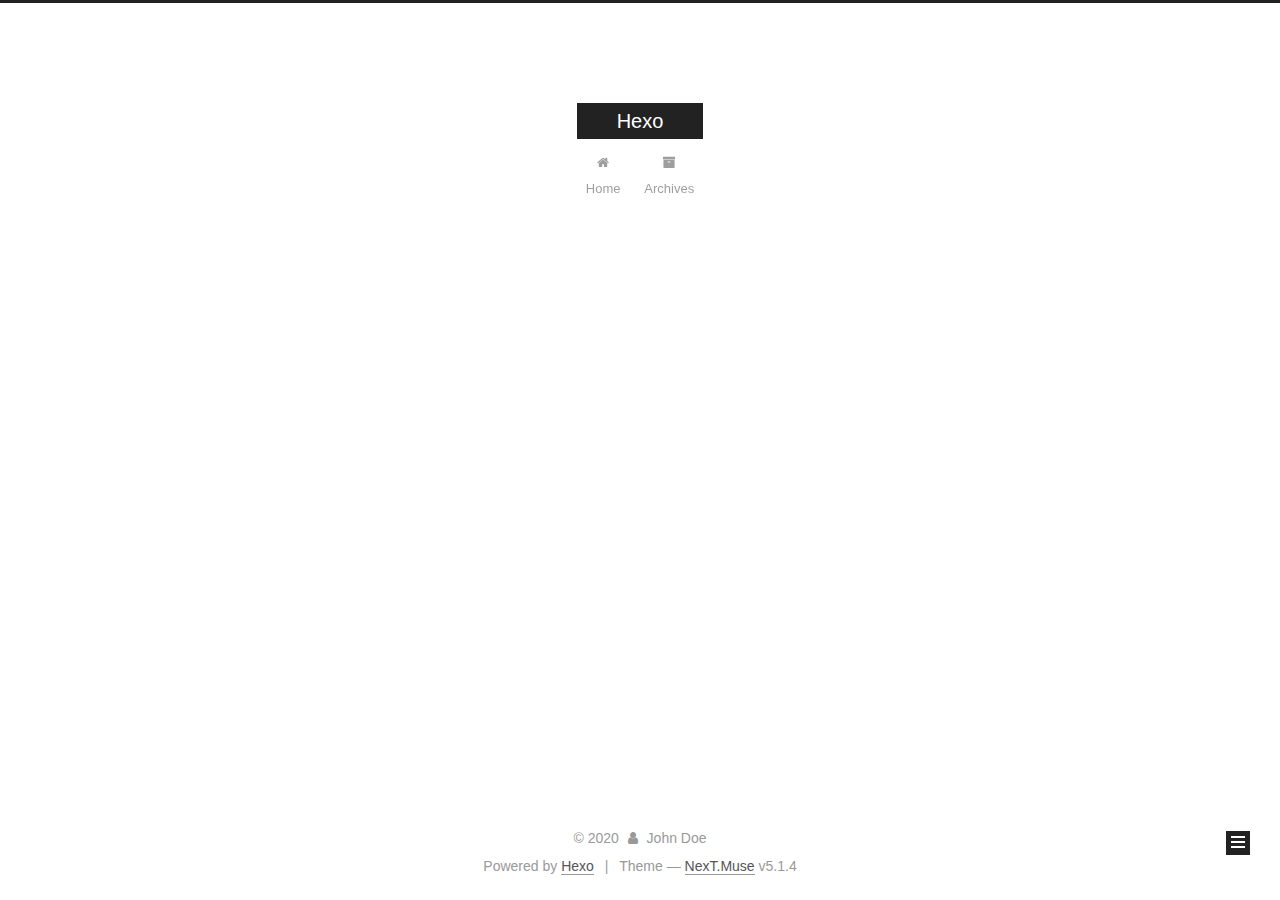
==== commit c1250206: "Site updated: 2020-03-07 21:04:49" ====
--- a/archives/index.html
+++ b/archives/index.html
@@ -1,470 +1,588 @@
 <!DOCTYPE html>
-<html>
+
+
+
+  
+
+
+<html class="theme-next muse use-motion" lang="en">
 <head>
-  <meta charset="utf-8">
-  
-  <meta name="renderer" content="webkit">
-  <meta http-equiv="X-UA-Compatible" content="IE=edge" >
-  <link rel="dns-prefetch" href="http://yoursite.com">
-  <title>Archives | Hexo</title>
-  <meta name="viewport" content="width=device-width, initial-scale=1, maximum-scale=1">
-  <meta property="og:type" content="website">
+  <meta charset="UTF-8"/>
+<meta http-equiv="X-UA-Compatible" content="IE=edge" />
+<meta name="viewport" content="width=device-width, initial-scale=1, maximum-scale=1"/>
+<meta name="theme-color" content="#222">
+
+
+
+
+
+
+
+
+
+<meta http-equiv="Cache-Control" content="no-transform" />
+<meta http-equiv="Cache-Control" content="no-siteapp" />
+
+
+
+
+
+
+
+
+
+
+
+
+
+
+
+
+  
+  
+  <link href="/lib/fancybox/source/jquery.fancybox.css?v=2.1.5" rel="stylesheet" type="text/css" />
+
+
+
+
+
+
+
+<link href="/lib/font-awesome/css/font-awesome.min.css?v=4.6.2" rel="stylesheet" type="text/css" />
+
+<link href="/css/main.css?v=5.1.4" rel="stylesheet" type="text/css" />
+
+
+  <link rel="apple-touch-icon" sizes="180x180" href="/images/apple-touch-icon-next.png?v=5.1.4">
+
+
+  <link rel="icon" type="image/png" sizes="32x32" href="/images/favicon-32x32-next.png?v=5.1.4">
+
+
+  <link rel="icon" type="image/png" sizes="16x16" href="/images/favicon-16x16-next.png?v=5.1.4">
+
+
+  <link rel="mask-icon" href="/images/logo.svg?v=5.1.4" color="#222">
+
+
+
+
+
+  <meta name="keywords" content="Hexo, NexT" />
+
+
+
+
+
+
+
+
+
+
+<meta property="og:type" content="website">
 <meta property="og:title" content="Hexo">
 <meta property="og:url" content="http://yoursite.com/archives/index.html">
 <meta property="og:site_name" content="Hexo">
 <meta property="og:locale" content="en_US">
 <meta property="article:author" content="John Doe">
 <meta name="twitter:card" content="summary">
-  
-    <link rel="alternative" href="/atom.xml" title="Hexo" type="application/atom+xml">
-  
-  
-    <link rel="icon" href="/favicon.png">
-  
-  <link rel="stylesheet" type="text/css" href="/./main.0cf68a.css">
-  <style type="text/css">
-  
-    #container.show {
-      background: linear-gradient(200deg,#a0cfe4,#e8c37e);
+
+
+
+<script type="text/javascript" id="hexo.configurations">
+  var NexT = window.NexT || {};
+  var CONFIG = {
+    root: '/',
+    scheme: 'Muse',
+    version: '5.1.4',
+    sidebar: {"position":"left","display":"post","offset":12,"b2t":false,"scrollpercent":false,"onmobile":false},
+    fancybox: true,
+    tabs: true,
+    motion: {"enable":true,"async":false,"transition":{"post_block":"fadeIn","post_header":"slideDownIn","post_body":"slideDownIn","coll_header":"slideLeftIn","sidebar":"slideUpIn"}},
+    duoshuo: {
+      userId: '0',
+      author: 'Author'
+    },
+    algolia: {
+      applicationID: '',
+      apiKey: '',
+      indexName: '',
+      hits: {"per_page":10},
+      labels: {"input_placeholder":"Search for Posts","hits_empty":"We didn't find any results for the search: ${query}","hits_stats":"${hits} results found in ${time} ms"}
     }
-  </style>
-  
-
-  
+  };
+</script>
+
+
+
+  <link rel="canonical" href="http://yoursite.com/archives/"/>
+
+
+
+
+
+  <title>Archive | Hexo</title>
+  
+
+
+
+
+
+
+
 
 <meta name="generator" content="Hexo 4.2.0"></head>
 
-<body>
-  <div id="container" q-class="show:isCtnShow">
-    <canvas id="anm-canvas" class="anm-canvas"></canvas>
-    <div class="left-col" q-class="show:isShow">
-      
-<div class="overlay" style="background: #4d4d4d"></div>
-<div class="intrude-less">
-	<header id="header" class="inner">
-		<a href="/" class="profilepic">
-			<img src="" class="js-avatar">
-		</a>
-		<hgroup>
-		  <h1 class="header-author"><a href="/">John Doe</a></h1>
-		</hgroup>
-		
-
-		<nav class="header-menu">
-			<ul>
-			
-				<li><a href="/">主页</a></li>
-	        
-				<li><a href="/tags/%E9%9A%8F%E7%AC%94/">随笔</a></li>
-	        
-			</ul>
-		</nav>
-		<nav class="header-smart-menu">
-    		
-    			
-    			<a q-on="click: openSlider(e, 'innerArchive')" href="javascript:void(0)">所有文章</a>
-    			
-            
-    			
-    			<a q-on="click: openSlider(e, 'friends')" href="javascript:void(0)">友链</a>
-    			
-            
-    			
-    			<a q-on="click: openSlider(e, 'aboutme')" href="javascript:void(0)">关于我</a>
-    			
-            
-		</nav>
-		<nav class="header-nav">
-			<div class="social">
-				
-					<a class="github" target="_blank" href="#" title="github"><i class="icon-github"></i></a>
-		        
-					<a class="weibo" target="_blank" href="#" title="weibo"><i class="icon-weibo"></i></a>
-		        
-					<a class="rss" target="_blank" href="#" title="rss"><i class="icon-rss"></i></a>
-		        
-					<a class="zhihu" target="_blank" href="#" title="zhihu"><i class="icon-zhihu"></i></a>
-		        
-			</div>
-		</nav>
-	</header>		
+<body itemscope itemtype="http://schema.org/WebPage" lang="en">
+
+  
+  
+    
+  
+
+  <div class="container sidebar-position-left page-archive">
+    <div class="headband"></div>
+
+    <header id="header" class="header" itemscope itemtype="http://schema.org/WPHeader">
+      <div class="header-inner"><div class="site-brand-wrapper">
+  <div class="site-meta ">
+    
+
+    <div class="custom-logo-site-title">
+      <a href="/"  class="brand" rel="start">
+        <span class="logo-line-before"><i></i></span>
+        <span class="site-title">Hexo</span>
+        <span class="logo-line-after"><i></i></span>
+      </a>
+    </div>
+      
+        <p class="site-subtitle"></p>
+      
+  </div>
+
+  <div class="site-nav-toggle">
+    <button>
+      <span class="btn-bar"></span>
+      <span class="btn-bar"></span>
+      <span class="btn-bar"></span>
+    </button>
+  </div>
 </div>
 
-    </div>
-    <div class="mid-col" q-class="show:isShow,hide:isShow|isFalse">
-      
-<nav id="mobile-nav">
-  	<div class="overlay js-overlay" style="background: #4d4d4d"></div>
-	<div class="btnctn js-mobile-btnctn">
-  		<div class="slider-trigger list" q-on="click: openSlider(e)"><i class="icon icon-sort"></i></div>
-	</div>
-	<div class="intrude-less">
-		<header id="header" class="inner">
-			<div class="profilepic">
-				<img src="" class="js-avatar">
-			</div>
-			<hgroup>
-			  <h1 class="header-author js-header-author">John Doe</h1>
-			</hgroup>
-			
-			
-			
-				
-			
-				
-			
-			
-			
-			<nav class="header-nav">
-				<div class="social">
-					
-						<a class="github" target="_blank" href="#" title="github"><i class="icon-github"></i></a>
-			        
-						<a class="weibo" target="_blank" href="#" title="weibo"><i class="icon-weibo"></i></a>
-			        
-						<a class="rss" target="_blank" href="#" title="rss"><i class="icon-rss"></i></a>
-			        
-						<a class="zhihu" target="_blank" href="#" title="zhihu"><i class="icon-zhihu"></i></a>
-			        
-				</div>
-			</nav>
-
-			<nav class="header-menu js-header-menu">
-				<ul style="width: 50%">
-				
-				
-					<li style="width: 50%"><a href="/">主页</a></li>
-		        
-					<li style="width: 50%"><a href="/tags/%E9%9A%8F%E7%AC%94/">随笔</a></li>
-		        
-				</ul>
-			</nav>
-		</header>				
-	</div>
-	<div class="mobile-mask" style="display:none" q-show="isShow"></div>
+<nav class="site-nav">
+  
+
+  
+    <ul id="menu" class="menu">
+      
+        
+        <li class="menu-item menu-item-home">
+          <a href="/%20" rel="section">
+            
+              <i class="menu-item-icon fa fa-fw fa-home"></i> <br />
+            
+            Home
+          </a>
+        </li>
+      
+        
+        <li class="menu-item menu-item-archives">
+          <a href="/archives/%20" rel="section">
+            
+              <i class="menu-item-icon fa fa-fw fa-archive"></i> <br />
+            
+            Archives
+          </a>
+        </li>
+      
+
+      
+    </ul>
+  
+
+  
 </nav>
 
-      <div id="wrapper" class="body-wrap">
-        <div class="menu-l">
-          <div class="canvas-wrap">
-            <canvas data-colors="#eaeaea" data-sectionHeight="100" data-contentId="js-content" id="myCanvas1" class="anm-canvas"></canvas>
+
+
+ </div>
+    </header>
+
+    <main id="main" class="main">
+      <div class="main-inner">
+        <div class="content-wrap">
+          <div id="content" class="content">
+            
+
+  
+  
+  
+  <div class="post-block archive">
+    <div id="posts" class="posts-collapse">
+      <span class="archive-move-on"></span>
+
+      <span class="archive-page-counter">
+        
+        
+        
+          
+        
+        Um..! 2 posts in total. Keep on posting.
+      </span>
+
+      
+
+        
+        
+        
+
+        
+          
+          <div class="collection-title">
+            <h1 class="archive-year" id="archive-year-2020">2020</h1>
           </div>
-          <div id="js-content" class="content-ll">
-            
-  
-  
-    
-    
-      
-      
-      <section class="archives-wrap">
-        <div class="archive-year-wrap">
-          <a href="/archives/2020" class="archive-year">2020</a>
-        </div>
-        <div class="archives">
-    
-    <article class="archive-article archive-type-post">
-  <div class="archive-article-inner">
-    <header class="archive-article-header">
-      	<div class="article-meta">
-	      	<a href="/2020/03/06/%E6%88%91%E7%9A%84%E7%AC%AC%E4%B8%80%E7%AF%87%E5%8D%9A%E5%AE%A2/" class="archive-article-date">
-  	<time datetime="2020-03-06T07:44:34.000Z" itemprop="datePublished"><i class="icon-calendar icon"></i>2020-03-06</time>
-</a>
-        </div>
-    	 
-  
-    <h1 itemprop="name">
-      <a class="archive-article-title" href="/2020/03/06/%E6%88%91%E7%9A%84%E7%AC%AC%E4%B8%80%E7%AF%87%E5%8D%9A%E5%AE%A2/">我的第一篇博客</a>
-    </h1>
-  
-
-        <div class="article-info info-on-right">
-          
-          
-
-        </div>
-        <div class="clearfix"></div>
+        
+        
+
+        
+
+  <article class="post post-type-normal" itemscope itemtype="http://schema.org/Article">
+    <header class="post-header">
+
+      <h2 class="post-title">
+        
+            <a class="post-title-link" href="/2020/03/06/%E6%88%91%E7%9A%84%E7%AC%AC%E4%B8%80%E7%AF%87%E5%8D%9A%E5%AE%A2/" itemprop="url">
+              
+                <span itemprop="name">我的第一篇博客</span>
+              
+            </a>
+        
+      </h2>
+
+      <div class="post-meta">
+        <time class="post-time" itemprop="dateCreated"
+              datetime="2020-03-06T15:44:34+08:00"
+              content="2020-03-06" >
+          03-06
+        </time>
+      </div>
+
     </header>
-  </div>
-</article>
-  
-    
-    
-    <article class="archive-article archive-type-post">
-  <div class="archive-article-inner">
-    <header class="archive-article-header">
-      	<div class="article-meta">
-	      	<a href="/2020/03/06/hello-world/" class="archive-article-date">
-  	<time datetime="2020-03-06T04:28:27.670Z" itemprop="datePublished"><i class="icon-calendar icon"></i>2020-03-06</time>
-</a>
-        </div>
-    	 
-  
-    <h1 itemprop="name">
-      <a class="archive-article-title" href="/2020/03/06/hello-world/">Hello World</a>
-    </h1>
-  
-
-        <div class="article-info info-on-right">
-          
-          
-
-        </div>
-        <div class="clearfix"></div>
+  </article>
+
+
+
+      
+
+        
+        
+        
+
+        
+        
+
+        
+
+  <article class="post post-type-normal" itemscope itemtype="http://schema.org/Article">
+    <header class="post-header">
+
+      <h2 class="post-title">
+        
+            <a class="post-title-link" href="/2020/03/06/hello-world/" itemprop="url">
+              
+                <span itemprop="name">Hello World</span>
+              
+            </a>
+        
+      </h2>
+
+      <div class="post-meta">
+        <time class="post-time" itemprop="dateCreated"
+              datetime="2020-03-06T12:28:27+08:00"
+              content="2020-03-06" >
+          03-06
+        </time>
+      </div>
+
     </header>
-  </div>
-</article>
-  
-  
-    </div></section>
-  
-
-    
-
-
-          </div>
-        </div>
-      </div>
-      <footer id="footer">
-  <div class="outer">
-    <div id="footer-info">
-    	<div class="footer-left">
-    		&copy; 2020 John Doe
-    	</div>
-      	<div class="footer-right">
-      		<a href="http://hexo.io/" target="_blank">Hexo</a>  Theme <a href="https://github.com/litten/hexo-theme-yilia" target="_blank">Yilia</a> by Litten
-      	</div>
+  </article>
+
+
+
+      
+
     </div>
   </div>
-</footer>
+  
+  
+  
+
+  
+
+
+
+          </div>
+          
+
+
+          
+
+        </div>
+        
+          
+  
+  <div class="sidebar-toggle">
+    <div class="sidebar-toggle-line-wrap">
+      <span class="sidebar-toggle-line sidebar-toggle-line-first"></span>
+      <span class="sidebar-toggle-line sidebar-toggle-line-middle"></span>
+      <span class="sidebar-toggle-line sidebar-toggle-line-last"></span>
     </div>
-    <script>
-	var yiliaConfig = {
-		mathjax: false,
-		isHome: false,
-		isPost: false,
-		isArchive: true,
-		isTag: false,
-		isCategory: false,
-		open_in_new: false,
-		toc_hide_index: true,
-		root: "/",
-		innerArchive: true,
-		showTags: false
-	}
+  </div>
+
+  <aside id="sidebar" class="sidebar">
+    
+    <div class="sidebar-inner">
+
+      
+
+      
+
+      <section class="site-overview-wrap sidebar-panel sidebar-panel-active">
+        <div class="site-overview">
+          <div class="site-author motion-element" itemprop="author" itemscope itemtype="http://schema.org/Person">
+            
+              <p class="site-author-name" itemprop="name">John Doe</p>
+              <p class="site-description motion-element" itemprop="description"></p>
+          </div>
+
+          <nav class="site-state motion-element">
+
+            
+              <div class="site-state-item site-state-posts">
+              
+                <a href="/archives/%20%7C%7C%20archive">
+              
+                  <span class="site-state-item-count">2</span>
+                  <span class="site-state-item-name">posts</span>
+                </a>
+              </div>
+            
+
+            
+
+            
+
+          </nav>
+
+          
+
+          
+
+          
+          
+
+          
+          
+
+          
+
+        </div>
+      </section>
+
+      
+
+      
+
+    </div>
+  </aside>
+
+
+        
+      </div>
+    </main>
+
+    <footer id="footer" class="footer">
+      <div class="footer-inner">
+        <div class="copyright">&copy; <span itemprop="copyrightYear">2020</span>
+  <span class="with-love">
+    <i class="fa fa-user"></i>
+  </span>
+  <span class="author" itemprop="copyrightHolder">John Doe</span>
+
+  
+</div>
+
+
+  <div class="powered-by">Powered by <a class="theme-link" target="_blank" href="https://hexo.io">Hexo</a></div>
+
+
+
+  <span class="post-meta-divider">|</span>
+
+
+
+  <div class="theme-info">Theme &mdash; <a class="theme-link" target="_blank" href="https://github.com/iissnan/hexo-theme-next">NexT.Muse</a> v5.1.4</div>
+
+
+
+
+        
+
+
+
+
+
+
+
+        
+      </div>
+    </footer>
+
+    
+      <div class="back-to-top">
+        <i class="fa fa-arrow-up"></i>
+        
+      </div>
+    
+
+    
+
+  </div>
+
+  
+
+<script type="text/javascript">
+  if (Object.prototype.toString.call(window.Promise) !== '[object Function]') {
+    window.Promise = null;
+  }
 </script>
 
-<script>!function(t){function n(e){if(r[e])return r[e].exports;var i=r[e]={exports:{},id:e,loaded:!1};return t[e].call(i.exports,i,i.exports,n),i.loaded=!0,i.exports}var r={};n.m=t,n.c=r,n.p="./",n(0)}([function(t,n,r){r(195),t.exports=r(191)},function(t,n,r){var e=r(3),i=r(52),o=r(27),u=r(28),c=r(53),f="prototype",a=function(t,n,r){var s,l,h,v,p=t&a.F,d=t&a.G,y=t&a.S,g=t&a.P,b=t&a.B,m=d?e:y?e[n]||(e[n]={}):(e[n]||{})[f],x=d?i:i[n]||(i[n]={}),w=x[f]||(x[f]={});d&&(r=n);for(s in r)l=!p&&m&&void 0!==m[s],h=(l?m:r)[s],v=b&&l?c(h,e):g&&"function"==typeof h?c(Function.call,h):h,m&&u(m,s,h,t&a.U),x[s]!=h&&o(x,s,v),g&&w[s]!=h&&(w[s]=h)};e.core=i,a.F=1,a.G=2,a.S=4,a.P=8,a.B=16,a.W=32,a.U=64,a.R=128,t.exports=a},function(t,n,r){var e=r(6);t.exports=function(t){if(!e(t))throw TypeError(t+" is not an object!");return t}},function(t,n){var r=t.exports="undefined"!=typeof window&&window.Math==Math?window:"undefined"!=typeof self&&self.Math==Math?self:Function("return this")();"number"==typeof __g&&(__g=r)},function(t,n){t.exports=function(t){try{return!!t()}catch(t){return!0}}},function(t,n){var r=t.exports="undefined"!=typeof window&&window.Math==Math?window:"undefined"!=typeof self&&self.Math==Math?self:Function("return this")();"number"==typeof __g&&(__g=r)},function(t,n){t.exports=function(t){return"object"==typeof t?null!==t:"function"==typeof t}},function(t,n,r){var e=r(126)("wks"),i=r(76),o=r(3).Symbol,u="function"==typeof o;(t.exports=function(t){return e[t]||(e[t]=u&&o[t]||(u?o:i)("Symbol."+t))}).store=e},function(t,n){var r={}.hasOwnProperty;t.exports=function(t,n){return r.call(t,n)}},function(t,n,r){var e=r(94),i=r(33);t.exports=function(t){return e(i(t))}},function(t,n,r){t.exports=!r(4)(function(){return 7!=Object.defineProperty({},"a",{get:function(){return 7}}).a})},function(t,n,r){var e=r(2),i=r(167),o=r(50),u=Object.defineProperty;n.f=r(10)?Object.defineProperty:function(t,n,r){if(e(t),n=o(n,!0),e(r),i)try{return u(t,n,r)}catch(t){}if("get"in r||"set"in r)throw TypeError("Accessors not supported!");return"value"in r&&(t[n]=r.value),t}},function(t,n,r){t.exports=!r(18)(function(){return 7!=Object.defineProperty({},"a",{get:function(){return 7}}).a})},function(t,n,r){var e=r(14),i=r(22);t.exports=r(12)?function(t,n,r){return e.f(t,n,i(1,r))}:function(t,n,r){return t[n]=r,t}},function(t,n,r){var e=r(20),i=r(58),o=r(42),u=Object.defineProperty;n.f=r(12)?Object.defineProperty:function(t,n,r){if(e(t),n=o(n,!0),e(r),i)try{return u(t,n,r)}catch(t){}if("get"in r||"set"in r)throw TypeError("Accessors not supported!");return"value"in r&&(t[n]=r.value),t}},function(t,n,r){var e=r(40)("wks"),i=r(23),o=r(5).Symbol,u="function"==typeof o;(t.exports=function(t){return e[t]||(e[t]=u&&o[t]||(u?o:i)("Symbol."+t))}).store=e},function(t,n,r){var e=r(67),i=Math.min;t.exports=function(t){return t>0?i(e(t),9007199254740991):0}},function(t,n,r){var e=r(46);t.exports=function(t){return Object(e(t))}},function(t,n){t.exports=function(t){try{return!!t()}catch(t){return!0}}},function(t,n,r){var e=r(63),i=r(34);t.exports=Object.keys||function(t){return e(t,i)}},function(t,n,r){var e=r(21);t.exports=function(t){if(!e(t))throw TypeError(t+" is not an object!");return t}},function(t,n){t.exports=function(t){return"object"==typeof t?null!==t:"function"==typeof t}},function(t,n){t.exports=function(t,n){return{enumerable:!(1&t),configurable:!(2&t),writable:!(4&t),value:n}}},function(t,n){var r=0,e=Math.random();t.exports=function(t){return"Symbol(".concat(void 0===t?"":t,")_",(++r+e).toString(36))}},function(t,n){var r={}.hasOwnProperty;t.exports=function(t,n){return r.call(t,n)}},function(t,n){var r=t.exports={version:"2.4.0"};"number"==typeof __e&&(__e=r)},function(t,n){t.exports=function(t){if("function"!=typeof t)throw TypeError(t+" is not a function!");return t}},function(t,n,r){var e=r(11),i=r(66);t.exports=r(10)?function(t,n,r){return e.f(t,n,i(1,r))}:function(t,n,r){return t[n]=r,t}},function(t,n,r){var e=r(3),i=r(27),o=r(24),u=r(76)("src"),c="toString",f=Function[c],a=(""+f).split(c);r(52).inspectSource=function(t){return f.call(t)},(t.exports=function(t,n,r,c){var f="function"==typeof r;f&&(o(r,"name")||i(r,"name",n)),t[n]!==r&&(f&&(o(r,u)||i(r,u,t[n]?""+t[n]:a.join(String(n)))),t===e?t[n]=r:c?t[n]?t[n]=r:i(t,n,r):(delete t[n],i(t,n,r)))})(Function.prototype,c,function(){return"function"==typeof this&&this[u]||f.call(this)})},function(t,n,r){var e=r(1),i=r(4),o=r(46),u=function(t,n,r,e){var i=String(o(t)),u="<"+n;return""!==r&&(u+=" "+r+'="'+String(e).replace(/"/g,"&quot;")+'"'),u+">"+i+"</"+n+">"};t.exports=function(t,n){var r={};r[t]=n(u),e(e.P+e.F*i(function(){var n=""[t]('"');return n!==n.toLowerCase()||n.split('"').length>3}),"String",r)}},function(t,n,r){var e=r(115),i=r(46);t.exports=function(t){return e(i(t))}},function(t,n,r){var e=r(116),i=r(66),o=r(30),u=r(50),c=r(24),f=r(167),a=Object.getOwnPropertyDescriptor;n.f=r(10)?a:function(t,n){if(t=o(t),n=u(n,!0),f)try{return a(t,n)}catch(t){}if(c(t,n))return i(!e.f.call(t,n),t[n])}},function(t,n,r){var e=r(24),i=r(17),o=r(145)("IE_PROTO"),u=Object.prototype;t.exports=Object.getPrototypeOf||function(t){return t=i(t),e(t,o)?t[o]:"function"==typeof t.constructor&&t instanceof t.constructor?t.constructor.prototype:t instanceof Object?u:null}},function(t,n){t.exports=function(t){if(void 0==t)throw TypeError("Can't call method on  "+t);return t}},function(t,n){t.exports="constructor,hasOwnProperty,isPrototypeOf,propertyIsEnumerable,toLocaleString,toString,valueOf".split(",")},function(t,n){t.exports={}},function(t,n){t.exports=!0},function(t,n){n.f={}.propertyIsEnumerable},function(t,n,r){var e=r(14).f,i=r(8),o=r(15)("toStringTag");t.exports=function(t,n,r){t&&!i(t=r?t:t.prototype,o)&&e(t,o,{configurable:!0,value:n})}},function(t,n,r){var e=r(40)("keys"),i=r(23);t.exports=function(t){return e[t]||(e[t]=i(t))}},function(t,n,r){var e=r(5),i="__core-js_shared__",o=e[i]||(e[i]={});t.exports=function(t){return o[t]||(o[t]={})}},function(t,n){var r=Math.ceil,e=Math.floor;t.exports=function(t){return isNaN(t=+t)?0:(t>0?e:r)(t)}},function(t,n,r){var e=r(21);t.exports=function(t,n){if(!e(t))return t;var r,i;if(n&&"function"==typeof(r=t.toString)&&!e(i=r.call(t)))return i;if("function"==typeof(r=t.valueOf)&&!e(i=r.call(t)))return i;if(!n&&"function"==typeof(r=t.toString)&&!e(i=r.call(t)))return i;throw TypeError("Can't convert object to primitive value")}},function(t,n,r){var e=r(5),i=r(25),o=r(36),u=r(44),c=r(14).f;t.exports=function(t){var n=i.Symbol||(i.Symbol=o?{}:e.Symbol||{});"_"==t.charAt(0)||t in n||c(n,t,{value:u.f(t)})}},function(t,n,r){n.f=r(15)},function(t,n){var r={}.toString;t.exports=function(t){return r.call(t).slice(8,-1)}},function(t,n){t.exports=function(t){if(void 0==t)throw TypeError("Can't call method on  "+t);return t}},function(t,n,r){var e=r(4);t.exports=function(t,n){return!!t&&e(function(){n?t.call(null,function(){},1):t.call(null)})}},function(t,n,r){var e=r(53),i=r(115),o=r(17),u=r(16),c=r(203);t.exports=function(t,n){var r=1==t,f=2==t,a=3==t,s=4==t,l=6==t,h=5==t||l,v=n||c;return function(n,c,p){for(var d,y,g=o(n),b=i(g),m=e(c,p,3),x=u(b.length),w=0,S=r?v(n,x):f?v(n,0):void 0;x>w;w++)if((h||w in b)&&(d=b[w],y=m(d,w,g),t))if(r)S[w]=y;else if(y)switch(t){case 3:return!0;case 5:return d;case 6:return w;case 2:S.push(d)}else if(s)return!1;return l?-1:a||s?s:S}}},function(t,n,r){var e=r(1),i=r(52),o=r(4);t.exports=function(t,n){var r=(i.Object||{})[t]||Object[t],u={};u[t]=n(r),e(e.S+e.F*o(function(){r(1)}),"Object",u)}},function(t,n,r){var e=r(6);t.exports=function(t,n){if(!e(t))return t;var r,i;if(n&&"function"==typeof(r=t.toString)&&!e(i=r.call(t)))return i;if("function"==typeof(r=t.valueOf)&&!e(i=r.call(t)))return i;if(!n&&"function"==typeof(r=t.toString)&&!e(i=r.call(t)))return i;throw TypeError("Can't convert object to primitive value")}},function(t,n,r){var e=r(5),i=r(25),o=r(91),u=r(13),c="prototype",f=function(t,n,r){var a,s,l,h=t&f.F,v=t&f.G,p=t&f.S,d=t&f.P,y=t&f.B,g=t&f.W,b=v?i:i[n]||(i[n]={}),m=b[c],x=v?e:p?e[n]:(e[n]||{})[c];v&&(r=n);for(a in r)(s=!h&&x&&void 0!==x[a])&&a in b||(l=s?x[a]:r[a],b[a]=v&&"function"!=typeof x[a]?r[a]:y&&s?o(l,e):g&&x[a]==l?function(t){var n=function(n,r,e){if(this instanceof t){switch(arguments.length){case 0:return new t;case 1:return new t(n);case 2:return new t(n,r)}return new t(n,r,e)}return t.apply(this,arguments)};return n[c]=t[c],n}(l):d&&"function"==typeof l?o(Function.call,l):l,d&&((b.virtual||(b.virtual={}))[a]=l,t&f.R&&m&&!m[a]&&u(m,a,l)))};f.F=1,f.G=2,f.S=4,f.P=8,f.B=16,f.W=32,f.U=64,f.R=128,t.exports=f},function(t,n){var r=t.exports={version:"2.4.0"};"number"==typeof __e&&(__e=r)},function(t,n,r){var e=r(26);t.exports=function(t,n,r){if(e(t),void 0===n)return t;switch(r){case 1:return function(r){return t.call(n,r)};case 2:return function(r,e){return t.call(n,r,e)};case 3:return function(r,e,i){return t.call(n,r,e,i)}}return function(){return t.apply(n,arguments)}}},function(t,n,r){var e=r(183),i=r(1),o=r(126)("metadata"),u=o.store||(o.store=new(r(186))),c=function(t,n,r){var i=u.get(t);if(!i){if(!r)return;u.set(t,i=new e)}var o=i.get(n);if(!o){if(!r)return;i.set(n,o=new e)}return o},f=function(t,n,r){var e=c(n,r,!1);return void 0!==e&&e.has(t)},a=function(t,n,r){var e=c(n,r,!1);return void 0===e?void 0:e.get(t)},s=function(t,n,r,e){c(r,e,!0).set(t,n)},l=function(t,n){var r=c(t,n,!1),e=[];return r&&r.forEach(function(t,n){e.push(n)}),e},h=function(t){return void 0===t||"symbol"==typeof t?t:String(t)},v=function(t){i(i.S,"Reflect",t)};t.exports={store:u,map:c,has:f,get:a,set:s,keys:l,key:h,exp:v}},function(t,n,r){"use strict";if(r(10)){var e=r(69),i=r(3),o=r(4),u=r(1),c=r(127),f=r(152),a=r(53),s=r(68),l=r(66),h=r(27),v=r(73),p=r(67),d=r(16),y=r(75),g=r(50),b=r(24),m=r(180),x=r(114),w=r(6),S=r(17),_=r(137),O=r(70),E=r(32),P=r(71).f,j=r(154),F=r(76),M=r(7),A=r(48),N=r(117),T=r(146),I=r(155),k=r(80),L=r(123),R=r(74),C=r(130),D=r(160),U=r(11),W=r(31),G=U.f,B=W.f,V=i.RangeError,z=i.TypeError,q=i.Uint8Array,K="ArrayBuffer",J="Shared"+K,Y="BYTES_PER_ELEMENT",H="prototype",$=Array[H],X=f.ArrayBuffer,Q=f.DataView,Z=A(0),tt=A(2),nt=A(3),rt=A(4),et=A(5),it=A(6),ot=N(!0),ut=N(!1),ct=I.values,ft=I.keys,at=I.entries,st=$.lastIndexOf,lt=$.reduce,ht=$.reduceRight,vt=$.join,pt=$.sort,dt=$.slice,yt=$.toString,gt=$.toLocaleString,bt=M("iterator"),mt=M("toStringTag"),xt=F("typed_constructor"),wt=F("def_constructor"),St=c.CONSTR,_t=c.TYPED,Ot=c.VIEW,Et="Wrong length!",Pt=A(1,function(t,n){return Tt(T(t,t[wt]),n)}),jt=o(function(){return 1===new q(new Uint16Array([1]).buffer)[0]}),Ft=!!q&&!!q[H].set&&o(function(){new q(1).set({})}),Mt=function(t,n){if(void 0===t)throw z(Et);var r=+t,e=d(t);if(n&&!m(r,e))throw V(Et);return e},At=function(t,n){var r=p(t);if(r<0||r%n)throw V("Wrong offset!");return r},Nt=function(t){if(w(t)&&_t in t)return t;throw z(t+" is not a typed array!")},Tt=function(t,n){if(!(w(t)&&xt in t))throw z("It is not a typed array constructor!");return new t(n)},It=function(t,n){return kt(T(t,t[wt]),n)},kt=function(t,n){for(var r=0,e=n.length,i=Tt(t,e);e>r;)i[r]=n[r++];return i},Lt=function(t,n,r){G(t,n,{get:function(){return this._d[r]}})},Rt=function(t){var n,r,e,i,o,u,c=S(t),f=arguments.length,s=f>1?arguments[1]:void 0,l=void 0!==s,h=j(c);if(void 0!=h&&!_(h)){for(u=h.call(c),e=[],n=0;!(o=u.next()).done;n++)e.push(o.value);c=e}for(l&&f>2&&(s=a(s,arguments[2],2)),n=0,r=d(c.length),i=Tt(this,r);r>n;n++)i[n]=l?s(c[n],n):c[n];return i},Ct=function(){for(var t=0,n=arguments.length,r=Tt(this,n);n>t;)r[t]=arguments[t++];return r},Dt=!!q&&o(function(){gt.call(new q(1))}),Ut=function(){return gt.apply(Dt?dt.call(Nt(this)):Nt(this),arguments)},Wt={copyWithin:function(t,n){return D.call(Nt(this),t,n,arguments.length>2?arguments[2]:void 0)},every:function(t){return rt(Nt(this),t,arguments.length>1?arguments[1]:void 0)},fill:function(t){return C.apply(Nt(this),arguments)},filter:function(t){return It(this,tt(Nt(this),t,arguments.length>1?arguments[1]:void 0))},find:function(t){return et(Nt(this),t,arguments.length>1?arguments[1]:void 0)},findIndex:function(t){return it(Nt(this),t,arguments.length>1?arguments[1]:void 0)},forEach:function(t){Z(Nt(this),t,arguments.length>1?arguments[1]:void 0)},indexOf:function(t){return ut(Nt(this),t,arguments.length>1?arguments[1]:void 0)},includes:function(t){return ot(Nt(this),t,arguments.length>1?arguments[1]:void 0)},join:function(t){return vt.apply(Nt(this),arguments)},lastIndexOf:function(t){return st.apply(Nt(this),arguments)},map:function(t){return Pt(Nt(this),t,arguments.length>1?arguments[1]:void 0)},reduce:function(t){return lt.apply(Nt(this),arguments)},reduceRight:function(t){return ht.apply(Nt(this),arguments)},reverse:function(){for(var t,n=this,r=Nt(n).length,e=Math.floor(r/2),i=0;i<e;)t=n[i],n[i++]=n[--r],n[r]=t;return n},some:function(t){return nt(Nt(this),t,arguments.length>1?arguments[1]:void 0)},sort:function(t){return pt.call(Nt(this),t)},subarray:function(t,n){var r=Nt(this),e=r.length,i=y(t,e);return new(T(r,r[wt]))(r.buffer,r.byteOffset+i*r.BYTES_PER_ELEMENT,d((void 0===n?e:y(n,e))-i))}},Gt=function(t,n){return It(this,dt.call(Nt(this),t,n))},Bt=function(t){Nt(this);var n=At(arguments[1],1),r=this.length,e=S(t),i=d(e.length),o=0;if(i+n>r)throw V(Et);for(;o<i;)this[n+o]=e[o++]},Vt={entries:function(){return at.call(Nt(this))},keys:function(){return ft.call(Nt(this))},values:function(){return ct.call(Nt(this))}},zt=function(t,n){return w(t)&&t[_t]&&"symbol"!=typeof n&&n in t&&String(+n)==String(n)},qt=function(t,n){return zt(t,n=g(n,!0))?l(2,t[n]):B(t,n)},Kt=function(t,n,r){return!(zt(t,n=g(n,!0))&&w(r)&&b(r,"value"))||b(r,"get")||b(r,"set")||r.configurable||b(r,"writable")&&!r.writable||b(r,"enumerable")&&!r.enumerable?G(t,n,r):(t[n]=r.value,t)};St||(W.f=qt,U.f=Kt),u(u.S+u.F*!St,"Object",{getOwnPropertyDescriptor:qt,defineProperty:Kt}),o(function(){yt.call({})})&&(yt=gt=function(){return vt.call(this)});var Jt=v({},Wt);v(Jt,Vt),h(Jt,bt,Vt.values),v(Jt,{slice:Gt,set:Bt,constructor:function(){},toString:yt,toLocaleString:Ut}),Lt(Jt,"buffer","b"),Lt(Jt,"byteOffset","o"),Lt(Jt,"byteLength","l"),Lt(Jt,"length","e"),G(Jt,mt,{get:function(){return this[_t]}}),t.exports=function(t,n,r,f){f=!!f;var a=t+(f?"Clamped":"")+"Array",l="Uint8Array"!=a,v="get"+t,p="set"+t,y=i[a],g=y||{},b=y&&E(y),m=!y||!c.ABV,S={},_=y&&y[H],j=function(t,r){var e=t._d;return e.v[v](r*n+e.o,jt)},F=function(t,r,e){var i=t._d;f&&(e=(e=Math.round(e))<0?0:e>255?255:255&e),i.v[p](r*n+i.o,e,jt)},M=function(t,n){G(t,n,{get:function(){return j(this,n)},set:function(t){return F(this,n,t)},enumerable:!0})};m?(y=r(function(t,r,e,i){s(t,y,a,"_d");var o,u,c,f,l=0,v=0;if(w(r)){if(!(r instanceof X||(f=x(r))==K||f==J))return _t in r?kt(y,r):Rt.call(y,r);o=r,v=At(e,n);var p=r.byteLength;if(void 0===i){if(p%n)throw V(Et);if((u=p-v)<0)throw V(Et)}else if((u=d(i)*n)+v>p)throw V(Et);c=u/n}else c=Mt(r,!0),u=c*n,o=new X(u);for(h(t,"_d",{b:o,o:v,l:u,e:c,v:new Q(o)});l<c;)M(t,l++)}),_=y[H]=O(Jt),h(_,"constructor",y)):L(function(t){new y(null),new y(t)},!0)||(y=r(function(t,r,e,i){s(t,y,a);var o;return w(r)?r instanceof X||(o=x(r))==K||o==J?void 0!==i?new g(r,At(e,n),i):void 0!==e?new g(r,At(e,n)):new g(r):_t in r?kt(y,r):Rt.call(y,r):new g(Mt(r,l))}),Z(b!==Function.prototype?P(g).concat(P(b)):P(g),function(t){t in y||h(y,t,g[t])}),y[H]=_,e||(_.constructor=y));var A=_[bt],N=!!A&&("values"==A.name||void 0==A.name),T=Vt.values;h(y,xt,!0),h(_,_t,a),h(_,Ot,!0),h(_,wt,y),(f?new y(1)[mt]==a:mt in _)||G(_,mt,{get:function(){return a}}),S[a]=y,u(u.G+u.W+u.F*(y!=g),S),u(u.S,a,{BYTES_PER_ELEMENT:n,from:Rt,of:Ct}),Y in _||h(_,Y,n),u(u.P,a,Wt),R(a),u(u.P+u.F*Ft,a,{set:Bt}),u(u.P+u.F*!N,a,Vt),u(u.P+u.F*(_.toString!=yt),a,{toString:yt}),u(u.P+u.F*o(function(){new y(1).slice()}),a,{slice:Gt}),u(u.P+u.F*(o(function(){return[1,2].toLocaleString()!=new y([1,2]).toLocaleString()})||!o(function(){_.toLocaleString.call([1,2])})),a,{toLocaleString:Ut}),k[a]=N?A:T,e||N||h(_,bt,T)}}else t.exports=function(){}},function(t,n){var r={}.toString;t.exports=function(t){return r.call(t).slice(8,-1)}},function(t,n,r){var e=r(21),i=r(5).document,o=e(i)&&e(i.createElement);t.exports=function(t){return o?i.createElement(t):{}}},function(t,n,r){t.exports=!r(12)&&!r(18)(function(){return 7!=Object.defineProperty(r(57)("div"),"a",{get:function(){return 7}}).a})},function(t,n,r){"use strict";var e=r(36),i=r(51),o=r(64),u=r(13),c=r(8),f=r(35),a=r(96),s=r(38),l=r(103),h=r(15)("iterator"),v=!([].keys&&"next"in[].keys()),p="keys",d="values",y=function(){return this};t.exports=function(t,n,r,g,b,m,x){a(r,n,g);var w,S,_,O=function(t){if(!v&&t in F)return F[t];switch(t){case p:case d:return function(){return new r(this,t)}}return function(){return new r(this,t)}},E=n+" Iterator",P=b==d,j=!1,F=t.prototype,M=F[h]||F["@@iterator"]||b&&F[b],A=M||O(b),N=b?P?O("entries"):A:void 0,T="Array"==n?F.entries||M:M;if(T&&(_=l(T.call(new t)))!==Object.prototype&&(s(_,E,!0),e||c(_,h)||u(_,h,y)),P&&M&&M.name!==d&&(j=!0,A=function(){return M.call(this)}),e&&!x||!v&&!j&&F[h]||u(F,h,A),f[n]=A,f[E]=y,b)if(w={values:P?A:O(d),keys:m?A:O(p),entries:N},x)for(S in w)S in F||o(F,S,w[S]);else i(i.P+i.F*(v||j),n,w);return w}},function(t,n,r){var e=r(20),i=r(100),o=r(34),u=r(39)("IE_PROTO"),c=function(){},f="prototype",a=function(){var t,n=r(57)("iframe"),e=o.length;for(n.style.display="none",r(93).appendChild(n),n.src="javascript:",t=n.contentWindow.document,t.open(),t.write("<script>document.F=Object<\/script>"),t.close(),a=t.F;e--;)delete a[f][o[e]];return a()};t.exports=Object.create||function(t,n){var r;return null!==t?(c[f]=e(t),r=new c,c[f]=null,r[u]=t):r=a(),void 0===n?r:i(r,n)}},function(t,n,r){var e=r(63),i=r(34).concat("length","prototype");n.f=Object.getOwnPropertyNames||function(t){return e(t,i)}},function(t,n){n.f=Object.getOwnPropertySymbols},function(t,n,r){var e=r(8),i=r(9),o=r(90)(!1),u=r(39)("IE_PROTO");t.exports=function(t,n){var r,c=i(t),f=0,a=[];for(r in c)r!=u&&e(c,r)&&a.push(r);for(;n.length>f;)e(c,r=n[f++])&&(~o(a,r)||a.push(r));return a}},function(t,n,r){t.exports=r(13)},function(t,n,r){var e=r(76)("meta"),i=r(6),o=r(24),u=r(11).f,c=0,f=Object.isExtensible||function(){return!0},a=!r(4)(function(){return f(Object.preventExtensions({}))}),s=function(t){u(t,e,{value:{i:"O"+ ++c,w:{}}})},l=function(t,n){if(!i(t))return"symbol"==typeof t?t:("string"==typeof t?"S":"P")+t;if(!o(t,e)){if(!f(t))return"F";if(!n)return"E";s(t)}return t[e].i},h=function(t,n){if(!o(t,e)){if(!f(t))return!0;if(!n)return!1;s(t)}return t[e].w},v=function(t){return a&&p.NEED&&f(t)&&!o(t,e)&&s(t),t},p=t.exports={KEY:e,NEED:!1,fastKey:l,getWeak:h,onFreeze:v}},function(t,n){t.exports=function(t,n){return{enumerable:!(1&t),configurable:!(2&t),writable:!(4&t),value:n}}},function(t,n){var r=Math.ceil,e=Math.floor;t.exports=function(t){return isNaN(t=+t)?0:(t>0?e:r)(t)}},function(t,n){t.exports=function(t,n,r,e){if(!(t instanceof n)||void 0!==e&&e in t)throw TypeError(r+": incorrect invocation!");return t}},function(t,n){t.exports=!1},function(t,n,r){var e=r(2),i=r(173),o=r(133),u=r(145)("IE_PROTO"),c=function(){},f="prototype",a=function(){var t,n=r(132)("iframe"),e=o.length;for(n.style.display="none",r(135).appendChild(n),n.src="javascript:",t=n.contentWindow.document,t.open(),t.write("<script>document.F=Object<\/script>"),t.close(),a=t.F;e--;)delete a[f][o[e]];return a()};t.exports=Object.create||function(t,n){var r;return null!==t?(c[f]=e(t),r=new c,c[f]=null,r[u]=t):r=a(),void 0===n?r:i(r,n)}},function(t,n,r){var e=r(175),i=r(133).concat("length","prototype");n.f=Object.getOwnPropertyNames||function(t){return e(t,i)}},function(t,n,r){var e=r(175),i=r(133);t.exports=Object.keys||function(t){return e(t,i)}},function(t,n,r){var e=r(28);t.exports=function(t,n,r){for(var i in n)e(t,i,n[i],r);return t}},function(t,n,r){"use strict";var e=r(3),i=r(11),o=r(10),u=r(7)("species");t.exports=function(t){var n=e[t];o&&n&&!n[u]&&i.f(n,u,{configurable:!0,get:function(){return this}})}},function(t,n,r){var e=r(67),i=Math.max,o=Math.min;t.exports=function(t,n){return t=e(t),t<0?i(t+n,0):o(t,n)}},function(t,n){var r=0,e=Math.random();t.exports=function(t){return"Symbol(".concat(void 0===t?"":t,")_",(++r+e).toString(36))}},function(t,n,r){var e=r(33);t.exports=function(t){return Object(e(t))}},function(t,n,r){var e=r(7)("unscopables"),i=Array.prototype;void 0==i[e]&&r(27)(i,e,{}),t.exports=function(t){i[e][t]=!0}},function(t,n,r){var e=r(53),i=r(169),o=r(137),u=r(2),c=r(16),f=r(154),a={},s={},n=t.exports=function(t,n,r,l,h){var v,p,d,y,g=h?function(){return t}:f(t),b=e(r,l,n?2:1),m=0;if("function"!=typeof g)throw TypeError(t+" is not iterable!");if(o(g)){for(v=c(t.length);v>m;m++)if((y=n?b(u(p=t[m])[0],p[1]):b(t[m]))===a||y===s)return y}else for(d=g.call(t);!(p=d.next()).done;)if((y=i(d,b,p.value,n))===a||y===s)return y};n.BREAK=a,n.RETURN=s},function(t,n){t.exports={}},function(t,n,r){var e=r(11).f,i=r(24),o=r(7)("toStringTag");t.exports=function(t,n,r){t&&!i(t=r?t:t.prototype,o)&&e(t,o,{configurable:!0,value:n})}},function(t,n,r){var e=r(1),i=r(46),o=r(4),u=r(150),c="["+u+"]",f="​-",a=RegExp("^"+c+c+"*"),s=RegExp(c+c+"*$"),l=function(t,n,r){var i={},c=o(function(){return!!u[t]()||f[t]()!=f}),a=i[t]=c?n(h):u[t];r&&(i[r]=a),e(e.P+e.F*c,"String",i)},h=l.trim=function(t,n){return t=String(i(t)),1&n&&(t=t.replace(a,"")),2&n&&(t=t.replace(s,"")),t};t.exports=l},function(t,n,r){t.exports={default:r(86),__esModule:!0}},function(t,n,r){t.exports={default:r(87),__esModule:!0}},function(t,n,r){"use strict";function e(t){return t&&t.__esModule?t:{default:t}}n.__esModule=!0;var i=r(84),o=e(i),u=r(83),c=e(u),f="function"==typeof c.default&&"symbol"==typeof o.default?function(t){return typeof t}:function(t){return t&&"function"==typeof c.default&&t.constructor===c.default&&t!==c.default.prototype?"symbol":typeof t};n.default="function"==typeof c.default&&"symbol"===f(o.default)?function(t){return void 0===t?"undefined":f(t)}:function(t){return t&&"function"==typeof c.default&&t.constructor===c.default&&t!==c.default.prototype?"symbol":void 0===t?"undefined":f(t)}},function(t,n,r){r(110),r(108),r(111),r(112),t.exports=r(25).Symbol},function(t,n,r){r(109),r(113),t.exports=r(44).f("iterator")},function(t,n){t.exports=function(t){if("function"!=typeof t)throw TypeError(t+" is not a function!");return t}},function(t,n){t.exports=function(){}},function(t,n,r){var e=r(9),i=r(106),o=r(105);t.exports=function(t){return function(n,r,u){var c,f=e(n),a=i(f.length),s=o(u,a);if(t&&r!=r){for(;a>s;)if((c=f[s++])!=c)return!0}else for(;a>s;s++)if((t||s in f)&&f[s]===r)return t||s||0;return!t&&-1}}},function(t,n,r){var e=r(88);t.exports=function(t,n,r){if(e(t),void 0===n)return t;switch(r){case 1:return function(r){return t.call(n,r)};case 2:return function(r,e){return t.call(n,r,e)};case 3:return function(r,e,i){return t.call(n,r,e,i)}}return function(){return t.apply(n,arguments)}}},function(t,n,r){var e=r(19),i=r(62),o=r(37);t.exports=function(t){var n=e(t),r=i.f;if(r)for(var u,c=r(t),f=o.f,a=0;c.length>a;)f.call(t,u=c[a++])&&n.push(u);return n}},function(t,n,r){t.exports=r(5).document&&document.documentElement},function(t,n,r){var e=r(56);t.exports=Object("z").propertyIsEnumerable(0)?Object:function(t){return"String"==e(t)?t.split(""):Object(t)}},function(t,n,r){var e=r(56);t.exports=Array.isArray||function(t){return"Array"==e(t)}},function(t,n,r){"use strict";var e=r(60),i=r(22),o=r(38),u={};r(13)(u,r(15)("iterator"),function(){return this}),t.exports=function(t,n,r){t.prototype=e(u,{next:i(1,r)}),o(t,n+" Iterator")}},function(t,n){t.exports=function(t,n){return{value:n,done:!!t}}},function(t,n,r){var e=r(19),i=r(9);t.exports=function(t,n){for(var r,o=i(t),u=e(o),c=u.length,f=0;c>f;)if(o[r=u[f++]]===n)return r}},function(t,n,r){var e=r(23)("meta"),i=r(21),o=r(8),u=r(14).f,c=0,f=Object.isExtensible||function(){return!0},a=!r(18)(function(){return f(Object.preventExtensions({}))}),s=function(t){u(t,e,{value:{i:"O"+ ++c,w:{}}})},l=function(t,n){if(!i(t))return"symbol"==typeof t?t:("string"==typeof t?"S":"P")+t;if(!o(t,e)){if(!f(t))return"F";if(!n)return"E";s(t)}return t[e].i},h=function(t,n){if(!o(t,e)){if(!f(t))return!0;if(!n)return!1;s(t)}return t[e].w},v=function(t){return a&&p.NEED&&f(t)&&!o(t,e)&&s(t),t},p=t.exports={KEY:e,NEED:!1,fastKey:l,getWeak:h,onFreeze:v}},function(t,n,r){var e=r(14),i=r(20),o=r(19);t.exports=r(12)?Object.defineProperties:function(t,n){i(t);for(var r,u=o(n),c=u.length,f=0;c>f;)e.f(t,r=u[f++],n[r]);return t}},function(t,n,r){var e=r(37),i=r(22),o=r(9),u=r(42),c=r(8),f=r(58),a=Object.getOwnPropertyDescriptor;n.f=r(12)?a:function(t,n){if(t=o(t),n=u(n,!0),f)try{return a(t,n)}catch(t){}if(c(t,n))return i(!e.f.call(t,n),t[n])}},function(t,n,r){var e=r(9),i=r(61).f,o={}.toString,u="object"==typeof window&&window&&Object.getOwnPropertyNames?Object.getOwnPropertyNames(window):[],c=function(t){try{return i(t)}catch(t){return u.slice()}};t.exports.f=function(t){return u&&"[object Window]"==o.call(t)?c(t):i(e(t))}},function(t,n,r){var e=r(8),i=r(77),o=r(39)("IE_PROTO"),u=Object.prototype;t.exports=Object.getPrototypeOf||function(t){return t=i(t),e(t,o)?t[o]:"function"==typeof t.constructor&&t instanceof t.constructor?t.constructor.prototype:t instanceof Object?u:null}},function(t,n,r){var e=r(41),i=r(33);t.exports=function(t){return function(n,r){var o,u,c=String(i(n)),f=e(r),a=c.length;return f<0||f>=a?t?"":void 0:(o=c.charCodeAt(f),o<55296||o>56319||f+1===a||(u=c.charCodeAt(f+1))<56320||u>57343?t?c.charAt(f):o:t?c.slice(f,f+2):u-56320+(o-55296<<10)+65536)}}},function(t,n,r){var e=r(41),i=Math.max,o=Math.min;t.exports=function(t,n){return t=e(t),t<0?i(t+n,0):o(t,n)}},function(t,n,r){var e=r(41),i=Math.min;t.exports=function(t){return t>0?i(e(t),9007199254740991):0}},function(t,n,r){"use strict";var e=r(89),i=r(97),o=r(35),u=r(9);t.exports=r(59)(Array,"Array",function(t,n){this._t=u(t),this._i=0,this._k=n},function(){var t=this._t,n=this._k,r=this._i++;return!t||r>=t.length?(this._t=void 0,i(1)):"keys"==n?i(0,r):"values"==n?i(0,t[r]):i(0,[r,t[r]])},"values"),o.Arguments=o.Array,e("keys"),e("values"),e("entries")},function(t,n){},function(t,n,r){"use strict";var e=r(104)(!0);r(59)(String,"String",function(t){this._t=String(t),this._i=0},function(){var t,n=this._t,r=this._i;return r>=n.length?{value:void 0,done:!0}:(t=e(n,r),this._i+=t.length,{value:t,done:!1})})},function(t,n,r){"use strict";var e=r(5),i=r(8),o=r(12),u=r(51),c=r(64),f=r(99).KEY,a=r(18),s=r(40),l=r(38),h=r(23),v=r(15),p=r(44),d=r(43),y=r(98),g=r(92),b=r(95),m=r(20),x=r(9),w=r(42),S=r(22),_=r(60),O=r(102),E=r(101),P=r(14),j=r(19),F=E.f,M=P.f,A=O.f,N=e.Symbol,T=e.JSON,I=T&&T.stringify,k="prototype",L=v("_hidden"),R=v("toPrimitive"),C={}.propertyIsEnumerable,D=s("symbol-registry"),U=s("symbols"),W=s("op-symbols"),G=Object[k],B="function"==typeof N,V=e.QObject,z=!V||!V[k]||!V[k].findChild,q=o&&a(function(){return 7!=_(M({},"a",{get:function(){return M(this,"a",{value:7}).a}})).a})?function(t,n,r){var e=F(G,n);e&&delete G[n],M(t,n,r),e&&t!==G&&M(G,n,e)}:M,K=function(t){var n=U[t]=_(N[k]);return n._k=t,n},J=B&&"symbol"==typeof N.iterator?function(t){return"symbol"==typeof t}:function(t){return t instanceof N},Y=function(t,n,r){return t===G&&Y(W,n,r),m(t),n=w(n,!0),m(r),i(U,n)?(r.enumerable?(i(t,L)&&t[L][n]&&(t[L][n]=!1),r=_(r,{enumerable:S(0,!1)})):(i(t,L)||M(t,L,S(1,{})),t[L][n]=!0),q(t,n,r)):M(t,n,r)},H=function(t,n){m(t);for(var r,e=g(n=x(n)),i=0,o=e.length;o>i;)Y(t,r=e[i++],n[r]);return t},$=function(t,n){return void 0===n?_(t):H(_(t),n)},X=function(t){var n=C.call(this,t=w(t,!0));return!(this===G&&i(U,t)&&!i(W,t))&&(!(n||!i(this,t)||!i(U,t)||i(this,L)&&this[L][t])||n)},Q=function(t,n){if(t=x(t),n=w(n,!0),t!==G||!i(U,n)||i(W,n)){var r=F(t,n);return!r||!i(U,n)||i(t,L)&&t[L][n]||(r.enumerable=!0),r}},Z=function(t){for(var n,r=A(x(t)),e=[],o=0;r.length>o;)i(U,n=r[o++])||n==L||n==f||e.push(n);return e},tt=function(t){for(var n,r=t===G,e=A(r?W:x(t)),o=[],u=0;e.length>u;)!i(U,n=e[u++])||r&&!i(G,n)||o.push(U[n]);return o};B||(N=function(){if(this instanceof N)throw TypeError("Symbol is not a constructor!");var t=h(arguments.length>0?arguments[0]:void 0),n=function(r){this===G&&n.call(W,r),i(this,L)&&i(this[L],t)&&(this[L][t]=!1),q(this,t,S(1,r))};return o&&z&&q(G,t,{configurable:!0,set:n}),K(t)},c(N[k],"toString",function(){return this._k}),E.f=Q,P.f=Y,r(61).f=O.f=Z,r(37).f=X,r(62).f=tt,o&&!r(36)&&c(G,"propertyIsEnumerable",X,!0),p.f=function(t){return K(v(t))}),u(u.G+u.W+u.F*!B,{Symbol:N});for(var nt="hasInstance,isConcatSpreadable,iterator,match,replace,search,species,split,toPrimitive,toStringTag,unscopables".split(","),rt=0;nt.length>rt;)v(nt[rt++]);for(var nt=j(v.store),rt=0;nt.length>rt;)d(nt[rt++]);u(u.S+u.F*!B,"Symbol",{for:function(t){return i(D,t+="")?D[t]:D[t]=N(t)},keyFor:function(t){if(J(t))return y(D,t);throw TypeError(t+" is not a symbol!")},useSetter:function(){z=!0},useSimple:function(){z=!1}}),u(u.S+u.F*!B,"Object",{create:$,defineProperty:Y,defineProperties:H,getOwnPropertyDescriptor:Q,getOwnPropertyNames:Z,getOwnPropertySymbols:tt}),T&&u(u.S+u.F*(!B||a(function(){var t=N();return"[null]"!=I([t])||"{}"!=I({a:t})||"{}"!=I(Object(t))})),"JSON",{stringify:function(t){if(void 0!==t&&!J(t)){for(var n,r,e=[t],i=1;arguments.length>i;)e.push(arguments[i++]);return n=e[1],"function"==typeof n&&(r=n),!r&&b(n)||(n=function(t,n){if(r&&(n=r.call(this,t,n)),!J(n))return n}),e[1]=n,I.apply(T,e)}}}),N[k][R]||r(13)(N[k],R,N[k].valueOf),l(N,"Symbol"),l(Math,"Math",!0),l(e.JSON,"JSON",!0)},function(t,n,r){r(43)("asyncIterator")},function(t,n,r){r(43)("observable")},function(t,n,r){r(107);for(var e=r(5),i=r(13),o=r(35),u=r(15)("toStringTag"),c=["NodeList","DOMTokenList","MediaList","StyleSheetList","CSSRuleList"],f=0;f<5;f++){var a=c[f],s=e[a],l=s&&s.prototype;l&&!l[u]&&i(l,u,a),o[a]=o.Array}},function(t,n,r){var e=r(45),i=r(7)("toStringTag"),o="Arguments"==e(function(){return arguments}()),u=function(t,n){try{return t[n]}catch(t){}};t.exports=function(t){var n,r,c;return void 0===t?"Undefined":null===t?"Null":"string"==typeof(r=u(n=Object(t),i))?r:o?e(n):"Object"==(c=e(n))&&"function"==typeof n.callee?"Arguments":c}},function(t,n,r){var e=r(45);t.exports=Object("z").propertyIsEnumerable(0)?Object:function(t){return"String"==e(t)?t.split(""):Object(t)}},function(t,n){n.f={}.propertyIsEnumerable},function(t,n,r){var e=r(30),i=r(16),o=r(75);t.exports=function(t){return function(n,r,u){var c,f=e(n),a=i(f.length),s=o(u,a);if(t&&r!=r){for(;a>s;)if((c=f[s++])!=c)return!0}else for(;a>s;s++)if((t||s in f)&&f[s]===r)return t||s||0;return!t&&-1}}},function(t,n,r){"use strict";var e=r(3),i=r(1),o=r(28),u=r(73),c=r(65),f=r(79),a=r(68),s=r(6),l=r(4),h=r(123),v=r(81),p=r(136);t.exports=function(t,n,r,d,y,g){var b=e[t],m=b,x=y?"set":"add",w=m&&m.prototype,S={},_=function(t){var n=w[t];o(w,t,"delete"==t?function(t){return!(g&&!s(t))&&n.call(this,0===t?0:t)}:"has"==t?function(t){return!(g&&!s(t))&&n.call(this,0===t?0:t)}:"get"==t?function(t){return g&&!s(t)?void 0:n.call(this,0===t?0:t)}:"add"==t?function(t){return n.call(this,0===t?0:t),this}:function(t,r){return n.call(this,0===t?0:t,r),this})};if("function"==typeof m&&(g||w.forEach&&!l(function(){(new m).entries().next()}))){var O=new m,E=O[x](g?{}:-0,1)!=O,P=l(function(){O.has(1)}),j=h(function(t){new m(t)}),F=!g&&l(function(){for(var t=new m,n=5;n--;)t[x](n,n);return!t.has(-0)});j||(m=n(function(n,r){a(n,m,t);var e=p(new b,n,m);return void 0!=r&&f(r,y,e[x],e),e}),m.prototype=w,w.constructor=m),(P||F)&&(_("delete"),_("has"),y&&_("get")),(F||E)&&_(x),g&&w.clear&&delete w.clear}else m=d.getConstructor(n,t,y,x),u(m.prototype,r),c.NEED=!0;return v(m,t),S[t]=m,i(i.G+i.W+i.F*(m!=b),S),g||d.setStrong(m,t,y),m}},function(t,n,r){"use strict";var e=r(27),i=r(28),o=r(4),u=r(46),c=r(7);t.exports=function(t,n,r){var f=c(t),a=r(u,f,""[t]),s=a[0],l=a[1];o(function(){var n={};return n[f]=function(){return 7},7!=""[t](n)})&&(i(String.prototype,t,s),e(RegExp.prototype,f,2==n?function(t,n){return l.call(t,this,n)}:function(t){return l.call(t,this)}))}
-},function(t,n,r){"use strict";var e=r(2);t.exports=function(){var t=e(this),n="";return t.global&&(n+="g"),t.ignoreCase&&(n+="i"),t.multiline&&(n+="m"),t.unicode&&(n+="u"),t.sticky&&(n+="y"),n}},function(t,n){t.exports=function(t,n,r){var e=void 0===r;switch(n.length){case 0:return e?t():t.call(r);case 1:return e?t(n[0]):t.call(r,n[0]);case 2:return e?t(n[0],n[1]):t.call(r,n[0],n[1]);case 3:return e?t(n[0],n[1],n[2]):t.call(r,n[0],n[1],n[2]);case 4:return e?t(n[0],n[1],n[2],n[3]):t.call(r,n[0],n[1],n[2],n[3])}return t.apply(r,n)}},function(t,n,r){var e=r(6),i=r(45),o=r(7)("match");t.exports=function(t){var n;return e(t)&&(void 0!==(n=t[o])?!!n:"RegExp"==i(t))}},function(t,n,r){var e=r(7)("iterator"),i=!1;try{var o=[7][e]();o.return=function(){i=!0},Array.from(o,function(){throw 2})}catch(t){}t.exports=function(t,n){if(!n&&!i)return!1;var r=!1;try{var o=[7],u=o[e]();u.next=function(){return{done:r=!0}},o[e]=function(){return u},t(o)}catch(t){}return r}},function(t,n,r){t.exports=r(69)||!r(4)(function(){var t=Math.random();__defineSetter__.call(null,t,function(){}),delete r(3)[t]})},function(t,n){n.f=Object.getOwnPropertySymbols},function(t,n,r){var e=r(3),i="__core-js_shared__",o=e[i]||(e[i]={});t.exports=function(t){return o[t]||(o[t]={})}},function(t,n,r){for(var e,i=r(3),o=r(27),u=r(76),c=u("typed_array"),f=u("view"),a=!(!i.ArrayBuffer||!i.DataView),s=a,l=0,h="Int8Array,Uint8Array,Uint8ClampedArray,Int16Array,Uint16Array,Int32Array,Uint32Array,Float32Array,Float64Array".split(",");l<9;)(e=i[h[l++]])?(o(e.prototype,c,!0),o(e.prototype,f,!0)):s=!1;t.exports={ABV:a,CONSTR:s,TYPED:c,VIEW:f}},function(t,n){"use strict";var r={versions:function(){var t=window.navigator.userAgent;return{trident:t.indexOf("Trident")>-1,presto:t.indexOf("Presto")>-1,webKit:t.indexOf("AppleWebKit")>-1,gecko:t.indexOf("Gecko")>-1&&-1==t.indexOf("KHTML"),mobile:!!t.match(/AppleWebKit.*Mobile.*/),ios:!!t.match(/\(i[^;]+;( U;)? CPU.+Mac OS X/),android:t.indexOf("Android")>-1||t.indexOf("Linux")>-1,iPhone:t.indexOf("iPhone")>-1||t.indexOf("Mac")>-1,iPad:t.indexOf("iPad")>-1,webApp:-1==t.indexOf("Safari"),weixin:-1==t.indexOf("MicroMessenger")}}()};t.exports=r},function(t,n,r){"use strict";var e=r(85),i=function(t){return t&&t.__esModule?t:{default:t}}(e),o=function(){function t(t,n,e){return n||e?String.fromCharCode(n||e):r[t]||t}function n(t){return e[t]}var r={"&quot;":'"',"&lt;":"<","&gt;":">","&amp;":"&","&nbsp;":" "},e={};for(var u in r)e[r[u]]=u;return r["&apos;"]="'",e["'"]="&#39;",{encode:function(t){return t?(""+t).replace(/['<> "&]/g,n).replace(/\r?\n/g,"<br/>").replace(/\s/g,"&nbsp;"):""},decode:function(n){return n?(""+n).replace(/<br\s*\/?>/gi,"\n").replace(/&quot;|&lt;|&gt;|&amp;|&nbsp;|&apos;|&#(\d+);|&#(\d+)/g,t).replace(/\u00a0/g," "):""},encodeBase16:function(t){if(!t)return t;t+="";for(var n=[],r=0,e=t.length;e>r;r++)n.push(t.charCodeAt(r).toString(16).toUpperCase());return n.join("")},encodeBase16forJSON:function(t){if(!t)return t;t=t.replace(/[\u4E00-\u9FBF]/gi,function(t){return escape(t).replace("%u","\\u")});for(var n=[],r=0,e=t.length;e>r;r++)n.push(t.charCodeAt(r).toString(16).toUpperCase());return n.join("")},decodeBase16:function(t){if(!t)return t;t+="";for(var n=[],r=0,e=t.length;e>r;r+=2)n.push(String.fromCharCode("0x"+t.slice(r,r+2)));return n.join("")},encodeObject:function(t){if(t instanceof Array)for(var n=0,r=t.length;r>n;n++)t[n]=o.encodeObject(t[n]);else if("object"==(void 0===t?"undefined":(0,i.default)(t)))for(var e in t)t[e]=o.encodeObject(t[e]);else if("string"==typeof t)return o.encode(t);return t},loadScript:function(t){var n=document.createElement("script");document.getElementsByTagName("body")[0].appendChild(n),n.setAttribute("src",t)},addLoadEvent:function(t){var n=window.onload;"function"!=typeof window.onload?window.onload=t:window.onload=function(){n(),t()}}}}();t.exports=o},function(t,n,r){"use strict";var e=r(17),i=r(75),o=r(16);t.exports=function(t){for(var n=e(this),r=o(n.length),u=arguments.length,c=i(u>1?arguments[1]:void 0,r),f=u>2?arguments[2]:void 0,a=void 0===f?r:i(f,r);a>c;)n[c++]=t;return n}},function(t,n,r){"use strict";var e=r(11),i=r(66);t.exports=function(t,n,r){n in t?e.f(t,n,i(0,r)):t[n]=r}},function(t,n,r){var e=r(6),i=r(3).document,o=e(i)&&e(i.createElement);t.exports=function(t){return o?i.createElement(t):{}}},function(t,n){t.exports="constructor,hasOwnProperty,isPrototypeOf,propertyIsEnumerable,toLocaleString,toString,valueOf".split(",")},function(t,n,r){var e=r(7)("match");t.exports=function(t){var n=/./;try{"/./"[t](n)}catch(r){try{return n[e]=!1,!"/./"[t](n)}catch(t){}}return!0}},function(t,n,r){t.exports=r(3).document&&document.documentElement},function(t,n,r){var e=r(6),i=r(144).set;t.exports=function(t,n,r){var o,u=n.constructor;return u!==r&&"function"==typeof u&&(o=u.prototype)!==r.prototype&&e(o)&&i&&i(t,o),t}},function(t,n,r){var e=r(80),i=r(7)("iterator"),o=Array.prototype;t.exports=function(t){return void 0!==t&&(e.Array===t||o[i]===t)}},function(t,n,r){var e=r(45);t.exports=Array.isArray||function(t){return"Array"==e(t)}},function(t,n,r){"use strict";var e=r(70),i=r(66),o=r(81),u={};r(27)(u,r(7)("iterator"),function(){return this}),t.exports=function(t,n,r){t.prototype=e(u,{next:i(1,r)}),o(t,n+" Iterator")}},function(t,n,r){"use strict";var e=r(69),i=r(1),o=r(28),u=r(27),c=r(24),f=r(80),a=r(139),s=r(81),l=r(32),h=r(7)("iterator"),v=!([].keys&&"next"in[].keys()),p="keys",d="values",y=function(){return this};t.exports=function(t,n,r,g,b,m,x){a(r,n,g);var w,S,_,O=function(t){if(!v&&t in F)return F[t];switch(t){case p:case d:return function(){return new r(this,t)}}return function(){return new r(this,t)}},E=n+" Iterator",P=b==d,j=!1,F=t.prototype,M=F[h]||F["@@iterator"]||b&&F[b],A=M||O(b),N=b?P?O("entries"):A:void 0,T="Array"==n?F.entries||M:M;if(T&&(_=l(T.call(new t)))!==Object.prototype&&(s(_,E,!0),e||c(_,h)||u(_,h,y)),P&&M&&M.name!==d&&(j=!0,A=function(){return M.call(this)}),e&&!x||!v&&!j&&F[h]||u(F,h,A),f[n]=A,f[E]=y,b)if(w={values:P?A:O(d),keys:m?A:O(p),entries:N},x)for(S in w)S in F||o(F,S,w[S]);else i(i.P+i.F*(v||j),n,w);return w}},function(t,n){var r=Math.expm1;t.exports=!r||r(10)>22025.465794806718||r(10)<22025.465794806718||-2e-17!=r(-2e-17)?function(t){return 0==(t=+t)?t:t>-1e-6&&t<1e-6?t+t*t/2:Math.exp(t)-1}:r},function(t,n){t.exports=Math.sign||function(t){return 0==(t=+t)||t!=t?t:t<0?-1:1}},function(t,n,r){var e=r(3),i=r(151).set,o=e.MutationObserver||e.WebKitMutationObserver,u=e.process,c=e.Promise,f="process"==r(45)(u);t.exports=function(){var t,n,r,a=function(){var e,i;for(f&&(e=u.domain)&&e.exit();t;){i=t.fn,t=t.next;try{i()}catch(e){throw t?r():n=void 0,e}}n=void 0,e&&e.enter()};if(f)r=function(){u.nextTick(a)};else if(o){var s=!0,l=document.createTextNode("");new o(a).observe(l,{characterData:!0}),r=function(){l.data=s=!s}}else if(c&&c.resolve){var h=c.resolve();r=function(){h.then(a)}}else r=function(){i.call(e,a)};return function(e){var i={fn:e,next:void 0};n&&(n.next=i),t||(t=i,r()),n=i}}},function(t,n,r){var e=r(6),i=r(2),o=function(t,n){if(i(t),!e(n)&&null!==n)throw TypeError(n+": can't set as prototype!")};t.exports={set:Object.setPrototypeOf||("__proto__"in{}?function(t,n,e){try{e=r(53)(Function.call,r(31).f(Object.prototype,"__proto__").set,2),e(t,[]),n=!(t instanceof Array)}catch(t){n=!0}return function(t,r){return o(t,r),n?t.__proto__=r:e(t,r),t}}({},!1):void 0),check:o}},function(t,n,r){var e=r(126)("keys"),i=r(76);t.exports=function(t){return e[t]||(e[t]=i(t))}},function(t,n,r){var e=r(2),i=r(26),o=r(7)("species");t.exports=function(t,n){var r,u=e(t).constructor;return void 0===u||void 0==(r=e(u)[o])?n:i(r)}},function(t,n,r){var e=r(67),i=r(46);t.exports=function(t){return function(n,r){var o,u,c=String(i(n)),f=e(r),a=c.length;return f<0||f>=a?t?"":void 0:(o=c.charCodeAt(f),o<55296||o>56319||f+1===a||(u=c.charCodeAt(f+1))<56320||u>57343?t?c.charAt(f):o:t?c.slice(f,f+2):u-56320+(o-55296<<10)+65536)}}},function(t,n,r){var e=r(122),i=r(46);t.exports=function(t,n,r){if(e(n))throw TypeError("String#"+r+" doesn't accept regex!");return String(i(t))}},function(t,n,r){"use strict";var e=r(67),i=r(46);t.exports=function(t){var n=String(i(this)),r="",o=e(t);if(o<0||o==1/0)throw RangeError("Count can't be negative");for(;o>0;(o>>>=1)&&(n+=n))1&o&&(r+=n);return r}},function(t,n){t.exports="\t\n\v\f\r   ᠎             　\u2028\u2029\ufeff"},function(t,n,r){var e,i,o,u=r(53),c=r(121),f=r(135),a=r(132),s=r(3),l=s.process,h=s.setImmediate,v=s.clearImmediate,p=s.MessageChannel,d=0,y={},g="onreadystatechange",b=function(){var t=+this;if(y.hasOwnProperty(t)){var n=y[t];delete y[t],n()}},m=function(t){b.call(t.data)};h&&v||(h=function(t){for(var n=[],r=1;arguments.length>r;)n.push(arguments[r++]);return y[++d]=function(){c("function"==typeof t?t:Function(t),n)},e(d),d},v=function(t){delete y[t]},"process"==r(45)(l)?e=function(t){l.nextTick(u(b,t,1))}:p?(i=new p,o=i.port2,i.port1.onmessage=m,e=u(o.postMessage,o,1)):s.addEventListener&&"function"==typeof postMessage&&!s.importScripts?(e=function(t){s.postMessage(t+"","*")},s.addEventListener("message",m,!1)):e=g in a("script")?function(t){f.appendChild(a("script"))[g]=function(){f.removeChild(this),b.call(t)}}:function(t){setTimeout(u(b,t,1),0)}),t.exports={set:h,clear:v}},function(t,n,r){"use strict";var e=r(3),i=r(10),o=r(69),u=r(127),c=r(27),f=r(73),a=r(4),s=r(68),l=r(67),h=r(16),v=r(71).f,p=r(11).f,d=r(130),y=r(81),g="ArrayBuffer",b="DataView",m="prototype",x="Wrong length!",w="Wrong index!",S=e[g],_=e[b],O=e.Math,E=e.RangeError,P=e.Infinity,j=S,F=O.abs,M=O.pow,A=O.floor,N=O.log,T=O.LN2,I="buffer",k="byteLength",L="byteOffset",R=i?"_b":I,C=i?"_l":k,D=i?"_o":L,U=function(t,n,r){var e,i,o,u=Array(r),c=8*r-n-1,f=(1<<c)-1,a=f>>1,s=23===n?M(2,-24)-M(2,-77):0,l=0,h=t<0||0===t&&1/t<0?1:0;for(t=F(t),t!=t||t===P?(i=t!=t?1:0,e=f):(e=A(N(t)/T),t*(o=M(2,-e))<1&&(e--,o*=2),t+=e+a>=1?s/o:s*M(2,1-a),t*o>=2&&(e++,o/=2),e+a>=f?(i=0,e=f):e+a>=1?(i=(t*o-1)*M(2,n),e+=a):(i=t*M(2,a-1)*M(2,n),e=0));n>=8;u[l++]=255&i,i/=256,n-=8);for(e=e<<n|i,c+=n;c>0;u[l++]=255&e,e/=256,c-=8);return u[--l]|=128*h,u},W=function(t,n,r){var e,i=8*r-n-1,o=(1<<i)-1,u=o>>1,c=i-7,f=r-1,a=t[f--],s=127&a;for(a>>=7;c>0;s=256*s+t[f],f--,c-=8);for(e=s&(1<<-c)-1,s>>=-c,c+=n;c>0;e=256*e+t[f],f--,c-=8);if(0===s)s=1-u;else{if(s===o)return e?NaN:a?-P:P;e+=M(2,n),s-=u}return(a?-1:1)*e*M(2,s-n)},G=function(t){return t[3]<<24|t[2]<<16|t[1]<<8|t[0]},B=function(t){return[255&t]},V=function(t){return[255&t,t>>8&255]},z=function(t){return[255&t,t>>8&255,t>>16&255,t>>24&255]},q=function(t){return U(t,52,8)},K=function(t){return U(t,23,4)},J=function(t,n,r){p(t[m],n,{get:function(){return this[r]}})},Y=function(t,n,r,e){var i=+r,o=l(i);if(i!=o||o<0||o+n>t[C])throw E(w);var u=t[R]._b,c=o+t[D],f=u.slice(c,c+n);return e?f:f.reverse()},H=function(t,n,r,e,i,o){var u=+r,c=l(u);if(u!=c||c<0||c+n>t[C])throw E(w);for(var f=t[R]._b,a=c+t[D],s=e(+i),h=0;h<n;h++)f[a+h]=s[o?h:n-h-1]},$=function(t,n){s(t,S,g);var r=+n,e=h(r);if(r!=e)throw E(x);return e};if(u.ABV){if(!a(function(){new S})||!a(function(){new S(.5)})){S=function(t){return new j($(this,t))};for(var X,Q=S[m]=j[m],Z=v(j),tt=0;Z.length>tt;)(X=Z[tt++])in S||c(S,X,j[X]);o||(Q.constructor=S)}var nt=new _(new S(2)),rt=_[m].setInt8;nt.setInt8(0,2147483648),nt.setInt8(1,2147483649),!nt.getInt8(0)&&nt.getInt8(1)||f(_[m],{setInt8:function(t,n){rt.call(this,t,n<<24>>24)},setUint8:function(t,n){rt.call(this,t,n<<24>>24)}},!0)}else S=function(t){var n=$(this,t);this._b=d.call(Array(n),0),this[C]=n},_=function(t,n,r){s(this,_,b),s(t,S,b);var e=t[C],i=l(n);if(i<0||i>e)throw E("Wrong offset!");if(r=void 0===r?e-i:h(r),i+r>e)throw E(x);this[R]=t,this[D]=i,this[C]=r},i&&(J(S,k,"_l"),J(_,I,"_b"),J(_,k,"_l"),J(_,L,"_o")),f(_[m],{getInt8:function(t){return Y(this,1,t)[0]<<24>>24},getUint8:function(t){return Y(this,1,t)[0]},getInt16:function(t){var n=Y(this,2,t,arguments[1]);return(n[1]<<8|n[0])<<16>>16},getUint16:function(t){var n=Y(this,2,t,arguments[1]);return n[1]<<8|n[0]},getInt32:function(t){return G(Y(this,4,t,arguments[1]))},getUint32:function(t){return G(Y(this,4,t,arguments[1]))>>>0},getFloat32:function(t){return W(Y(this,4,t,arguments[1]),23,4)},getFloat64:function(t){return W(Y(this,8,t,arguments[1]),52,8)},setInt8:function(t,n){H(this,1,t,B,n)},setUint8:function(t,n){H(this,1,t,B,n)},setInt16:function(t,n){H(this,2,t,V,n,arguments[2])},setUint16:function(t,n){H(this,2,t,V,n,arguments[2])},setInt32:function(t,n){H(this,4,t,z,n,arguments[2])},setUint32:function(t,n){H(this,4,t,z,n,arguments[2])},setFloat32:function(t,n){H(this,4,t,K,n,arguments[2])},setFloat64:function(t,n){H(this,8,t,q,n,arguments[2])}});y(S,g),y(_,b),c(_[m],u.VIEW,!0),n[g]=S,n[b]=_},function(t,n,r){var e=r(3),i=r(52),o=r(69),u=r(182),c=r(11).f;t.exports=function(t){var n=i.Symbol||(i.Symbol=o?{}:e.Symbol||{});"_"==t.charAt(0)||t in n||c(n,t,{value:u.f(t)})}},function(t,n,r){var e=r(114),i=r(7)("iterator"),o=r(80);t.exports=r(52).getIteratorMethod=function(t){if(void 0!=t)return t[i]||t["@@iterator"]||o[e(t)]}},function(t,n,r){"use strict";var e=r(78),i=r(170),o=r(80),u=r(30);t.exports=r(140)(Array,"Array",function(t,n){this._t=u(t),this._i=0,this._k=n},function(){var t=this._t,n=this._k,r=this._i++;return!t||r>=t.length?(this._t=void 0,i(1)):"keys"==n?i(0,r):"values"==n?i(0,t[r]):i(0,[r,t[r]])},"values"),o.Arguments=o.Array,e("keys"),e("values"),e("entries")},function(t,n){function r(t,n){t.classList?t.classList.add(n):t.className+=" "+n}t.exports=r},function(t,n){function r(t,n){if(t.classList)t.classList.remove(n);else{var r=new RegExp("(^|\\b)"+n.split(" ").join("|")+"(\\b|$)","gi");t.className=t.className.replace(r," ")}}t.exports=r},function(t,n){function r(){throw new Error("setTimeout has not been defined")}function e(){throw new Error("clearTimeout has not been defined")}function i(t){if(s===setTimeout)return setTimeout(t,0);if((s===r||!s)&&setTimeout)return s=setTimeout,setTimeout(t,0);try{return s(t,0)}catch(n){try{return s.call(null,t,0)}catch(n){return s.call(this,t,0)}}}function o(t){if(l===clearTimeout)return clearTimeout(t);if((l===e||!l)&&clearTimeout)return l=clearTimeout,clearTimeout(t);try{return l(t)}catch(n){try{return l.call(null,t)}catch(n){return l.call(this,t)}}}function u(){d&&v&&(d=!1,v.length?p=v.concat(p):y=-1,p.length&&c())}function c(){if(!d){var t=i(u);d=!0;for(var n=p.length;n;){for(v=p,p=[];++y<n;)v&&v[y].run();y=-1,n=p.length}v=null,d=!1,o(t)}}function f(t,n){this.fun=t,this.array=n}function a(){}var s,l,h=t.exports={};!function(){try{s="function"==typeof setTimeout?setTimeout:r}catch(t){s=r}try{l="function"==typeof clearTimeout?clearTimeout:e}catch(t){l=e}}();var v,p=[],d=!1,y=-1;h.nextTick=function(t){var n=new Array(arguments.length-1);if(arguments.length>1)for(var r=1;r<arguments.length;r++)n[r-1]=arguments[r];p.push(new f(t,n)),1!==p.length||d||i(c)},f.prototype.run=function(){this.fun.apply(null,this.array)},h.title="browser",h.browser=!0,h.env={},h.argv=[],h.version="",h.versions={},h.on=a,h.addListener=a,h.once=a,h.off=a,h.removeListener=a,h.removeAllListeners=a,h.emit=a,h.prependListener=a,h.prependOnceListener=a,h.listeners=function(t){return[]},h.binding=function(t){throw new Error("process.binding is not supported")},h.cwd=function(){return"/"},h.chdir=function(t){throw new Error("process.chdir is not supported")},h.umask=function(){return 0}},function(t,n,r){var e=r(45);t.exports=function(t,n){if("number"!=typeof t&&"Number"!=e(t))throw TypeError(n);return+t}},function(t,n,r){"use strict";var e=r(17),i=r(75),o=r(16);t.exports=[].copyWithin||function(t,n){var r=e(this),u=o(r.length),c=i(t,u),f=i(n,u),a=arguments.length>2?arguments[2]:void 0,s=Math.min((void 0===a?u:i(a,u))-f,u-c),l=1;for(f<c&&c<f+s&&(l=-1,f+=s-1,c+=s-1);s-- >0;)f in r?r[c]=r[f]:delete r[c],c+=l,f+=l;return r}},function(t,n,r){var e=r(79);t.exports=function(t,n){var r=[];return e(t,!1,r.push,r,n),r}},function(t,n,r){var e=r(26),i=r(17),o=r(115),u=r(16);t.exports=function(t,n,r,c,f){e(n);var a=i(t),s=o(a),l=u(a.length),h=f?l-1:0,v=f?-1:1;if(r<2)for(;;){if(h in s){c=s[h],h+=v;break}if(h+=v,f?h<0:l<=h)throw TypeError("Reduce of empty array with no initial value")}for(;f?h>=0:l>h;h+=v)h in s&&(c=n(c,s[h],h,a));return c}},function(t,n,r){"use strict";var e=r(26),i=r(6),o=r(121),u=[].slice,c={},f=function(t,n,r){if(!(n in c)){for(var e=[],i=0;i<n;i++)e[i]="a["+i+"]";c[n]=Function("F,a","return new F("+e.join(",")+")")}return c[n](t,r)};t.exports=Function.bind||function(t){var n=e(this),r=u.call(arguments,1),c=function(){var e=r.concat(u.call(arguments));return this instanceof c?f(n,e.length,e):o(n,e,t)};return i(n.prototype)&&(c.prototype=n.prototype),c}},function(t,n,r){"use strict";var e=r(11).f,i=r(70),o=r(73),u=r(53),c=r(68),f=r(46),a=r(79),s=r(140),l=r(170),h=r(74),v=r(10),p=r(65).fastKey,d=v?"_s":"size",y=function(t,n){var r,e=p(n);if("F"!==e)return t._i[e];for(r=t._f;r;r=r.n)if(r.k==n)return r};t.exports={getConstructor:function(t,n,r,s){var l=t(function(t,e){c(t,l,n,"_i"),t._i=i(null),t._f=void 0,t._l=void 0,t[d]=0,void 0!=e&&a(e,r,t[s],t)});return o(l.prototype,{clear:function(){for(var t=this,n=t._i,r=t._f;r;r=r.n)r.r=!0,r.p&&(r.p=r.p.n=void 0),delete n[r.i];t._f=t._l=void 0,t[d]=0},delete:function(t){var n=this,r=y(n,t);if(r){var e=r.n,i=r.p;delete n._i[r.i],r.r=!0,i&&(i.n=e),e&&(e.p=i),n._f==r&&(n._f=e),n._l==r&&(n._l=i),n[d]--}return!!r},forEach:function(t){c(this,l,"forEach");for(var n,r=u(t,arguments.length>1?arguments[1]:void 0,3);n=n?n.n:this._f;)for(r(n.v,n.k,this);n&&n.r;)n=n.p},has:function(t){return!!y(this,t)}}),v&&e(l.prototype,"size",{get:function(){return f(this[d])}}),l},def:function(t,n,r){var e,i,o=y(t,n);return o?o.v=r:(t._l=o={i:i=p(n,!0),k:n,v:r,p:e=t._l,n:void 0,r:!1},t._f||(t._f=o),e&&(e.n=o),t[d]++,"F"!==i&&(t._i[i]=o)),t},getEntry:y,setStrong:function(t,n,r){s(t,n,function(t,n){this._t=t,this._k=n,this._l=void 0},function(){for(var t=this,n=t._k,r=t._l;r&&r.r;)r=r.p;return t._t&&(t._l=r=r?r.n:t._t._f)?"keys"==n?l(0,r.k):"values"==n?l(0,r.v):l(0,[r.k,r.v]):(t._t=void 0,l(1))},r?"entries":"values",!r,!0),h(n)}}},function(t,n,r){var e=r(114),i=r(161);t.exports=function(t){return function(){if(e(this)!=t)throw TypeError(t+"#toJSON isn't generic");return i(this)}}},function(t,n,r){"use strict";var e=r(73),i=r(65).getWeak,o=r(2),u=r(6),c=r(68),f=r(79),a=r(48),s=r(24),l=a(5),h=a(6),v=0,p=function(t){return t._l||(t._l=new d)},d=function(){this.a=[]},y=function(t,n){return l(t.a,function(t){return t[0]===n})};d.prototype={get:function(t){var n=y(this,t);if(n)return n[1]},has:function(t){return!!y(this,t)},set:function(t,n){var r=y(this,t);r?r[1]=n:this.a.push([t,n])},delete:function(t){var n=h(this.a,function(n){return n[0]===t});return~n&&this.a.splice(n,1),!!~n}},t.exports={getConstructor:function(t,n,r,o){var a=t(function(t,e){c(t,a,n,"_i"),t._i=v++,t._l=void 0,void 0!=e&&f(e,r,t[o],t)});return e(a.prototype,{delete:function(t){if(!u(t))return!1;var n=i(t);return!0===n?p(this).delete(t):n&&s(n,this._i)&&delete n[this._i]},has:function(t){if(!u(t))return!1;var n=i(t);return!0===n?p(this).has(t):n&&s(n,this._i)}}),a},def:function(t,n,r){var e=i(o(n),!0);return!0===e?p(t).set(n,r):e[t._i]=r,t},ufstore:p}},function(t,n,r){t.exports=!r(10)&&!r(4)(function(){return 7!=Object.defineProperty(r(132)("div"),"a",{get:function(){return 7}}).a})},function(t,n,r){var e=r(6),i=Math.floor;t.exports=function(t){return!e(t)&&isFinite(t)&&i(t)===t}},function(t,n,r){var e=r(2);t.exports=function(t,n,r,i){try{return i?n(e(r)[0],r[1]):n(r)}catch(n){var o=t.return;throw void 0!==o&&e(o.call(t)),n}}},function(t,n){t.exports=function(t,n){return{value:n,done:!!t}}},function(t,n){t.exports=Math.log1p||function(t){return(t=+t)>-1e-8&&t<1e-8?t-t*t/2:Math.log(1+t)}},function(t,n,r){"use strict";var e=r(72),i=r(125),o=r(116),u=r(17),c=r(115),f=Object.assign;t.exports=!f||r(4)(function(){var t={},n={},r=Symbol(),e="abcdefghijklmnopqrst";return t[r]=7,e.split("").forEach(function(t){n[t]=t}),7!=f({},t)[r]||Object.keys(f({},n)).join("")!=e})?function(t,n){for(var r=u(t),f=arguments.length,a=1,s=i.f,l=o.f;f>a;)for(var h,v=c(arguments[a++]),p=s?e(v).concat(s(v)):e(v),d=p.length,y=0;d>y;)l.call(v,h=p[y++])&&(r[h]=v[h]);return r}:f},function(t,n,r){var e=r(11),i=r(2),o=r(72);t.exports=r(10)?Object.defineProperties:function(t,n){i(t);for(var r,u=o(n),c=u.length,f=0;c>f;)e.f(t,r=u[f++],n[r]);return t}},function(t,n,r){var e=r(30),i=r(71).f,o={}.toString,u="object"==typeof window&&window&&Object.getOwnPropertyNames?Object.getOwnPropertyNames(window):[],c=function(t){try{return i(t)}catch(t){return u.slice()}};t.exports.f=function(t){return u&&"[object Window]"==o.call(t)?c(t):i(e(t))}},function(t,n,r){var e=r(24),i=r(30),o=r(117)(!1),u=r(145)("IE_PROTO");t.exports=function(t,n){var r,c=i(t),f=0,a=[];for(r in c)r!=u&&e(c,r)&&a.push(r);for(;n.length>f;)e(c,r=n[f++])&&(~o(a,r)||a.push(r));return a}},function(t,n,r){var e=r(72),i=r(30),o=r(116).f;t.exports=function(t){return function(n){for(var r,u=i(n),c=e(u),f=c.length,a=0,s=[];f>a;)o.call(u,r=c[a++])&&s.push(t?[r,u[r]]:u[r]);return s}}},function(t,n,r){var e=r(71),i=r(125),o=r(2),u=r(3).Reflect;t.exports=u&&u.ownKeys||function(t){var n=e.f(o(t)),r=i.f;return r?n.concat(r(t)):n}},function(t,n,r){var e=r(3).parseFloat,i=r(82).trim;t.exports=1/e(r(150)+"-0")!=-1/0?function(t){var n=i(String(t),3),r=e(n);return 0===r&&"-"==n.charAt(0)?-0:r}:e},function(t,n,r){var e=r(3).parseInt,i=r(82).trim,o=r(150),u=/^[\-+]?0[xX]/;t.exports=8!==e(o+"08")||22!==e(o+"0x16")?function(t,n){var r=i(String(t),3);return e(r,n>>>0||(u.test(r)?16:10))}:e},function(t,n){t.exports=Object.is||function(t,n){return t===n?0!==t||1/t==1/n:t!=t&&n!=n}},function(t,n,r){var e=r(16),i=r(149),o=r(46);t.exports=function(t,n,r,u){var c=String(o(t)),f=c.length,a=void 0===r?" ":String(r),s=e(n);if(s<=f||""==a)return c;var l=s-f,h=i.call(a,Math.ceil(l/a.length));return h.length>l&&(h=h.slice(0,l)),u?h+c:c+h}},function(t,n,r){n.f=r(7)},function(t,n,r){"use strict";var e=r(164);t.exports=r(118)("Map",function(t){return function(){return t(this,arguments.length>0?arguments[0]:void 0)}},{get:function(t){var n=e.getEntry(this,t);return n&&n.v},set:function(t,n){return e.def(this,0===t?0:t,n)}},e,!0)},function(t,n,r){r(10)&&"g"!=/./g.flags&&r(11).f(RegExp.prototype,"flags",{configurable:!0,get:r(120)})},function(t,n,r){"use strict";var e=r(164);t.exports=r(118)("Set",function(t){return function(){return t(this,arguments.length>0?arguments[0]:void 0)}},{add:function(t){return e.def(this,t=0===t?0:t,t)}},e)},function(t,n,r){"use strict";var e,i=r(48)(0),o=r(28),u=r(65),c=r(172),f=r(166),a=r(6),s=u.getWeak,l=Object.isExtensible,h=f.ufstore,v={},p=function(t){return function(){return t(this,arguments.length>0?arguments[0]:void 0)}},d={get:function(t){if(a(t)){var n=s(t);return!0===n?h(this).get(t):n?n[this._i]:void 0}},set:function(t,n){return f.def(this,t,n)}},y=t.exports=r(118)("WeakMap",p,d,f,!0,!0);7!=(new y).set((Object.freeze||Object)(v),7).get(v)&&(e=f.getConstructor(p),c(e.prototype,d),u.NEED=!0,i(["delete","has","get","set"],function(t){var n=y.prototype,r=n[t];o(n,t,function(n,i){if(a(n)&&!l(n)){this._f||(this._f=new e);var o=this._f[t](n,i);return"set"==t?this:o}return r.call(this,n,i)})}))},,,,function(t,n){"use strict";function r(){var t=document.querySelector("#page-nav");if(t&&!document.querySelector("#page-nav .extend.prev")&&(t.innerHTML='<a class="extend prev disabled" rel="prev">&laquo; Prev</a>'+t.innerHTML),t&&!document.querySelector("#page-nav .extend.next")&&(t.innerHTML=t.innerHTML+'<a class="extend next disabled" rel="next">Next &raquo;</a>'),yiliaConfig&&yiliaConfig.open_in_new){document.querySelectorAll(".article-entry a:not(.article-more-a)").forEach(function(t){var n=t.getAttribute("target");n&&""!==n||t.setAttribute("target","_blank")})}if(yiliaConfig&&yiliaConfig.toc_hide_index){document.querySelectorAll(".toc-number").forEach(function(t){t.style.display="none"})}var n=document.querySelector("#js-aboutme");n&&0!==n.length&&(n.innerHTML=n.innerText)}t.exports={init:r}},function(t,n,r){"use strict";function e(t){return t&&t.__esModule?t:{default:t}}function i(t,n){var r=/\/|index.html/g;return t.replace(r,"")===n.replace(r,"")}function o(){for(var t=document.querySelectorAll(".js-header-menu li a"),n=window.location.pathname,r=0,e=t.length;r<e;r++){var o=t[r];i(n,o.getAttribute("href"))&&(0,h.default)(o,"active")}}function u(t){for(var n=t.offsetLeft,r=t.offsetParent;null!==r;)n+=r.offsetLeft,r=r.offsetParent;return n}function c(t){for(var n=t.offsetTop,r=t.offsetParent;null!==r;)n+=r.offsetTop,r=r.offsetParent;return n}function f(t,n,r,e,i){var o=u(t),f=c(t)-n;if(f-r<=i){var a=t.$newDom;a||(a=t.cloneNode(!0),(0,d.default)(t,a),t.$newDom=a,a.style.position="fixed",a.style.top=(r||f)+"px",a.style.left=o+"px",a.style.zIndex=e||2,a.style.width="100%",a.style.color="#fff"),a.style.visibility="visible",t.style.visibility="hidden"}else{t.style.visibility="visible";var s=t.$newDom;s&&(s.style.visibility="hidden")}}function a(){var t=document.querySelector(".js-overlay"),n=document.querySelector(".js-header-menu");f(t,document.body.scrollTop,-63,2,0),f(n,document.body.scrollTop,1,3,0)}function s(){document.querySelector("#container").addEventListener("scroll",function(t){a()}),window.addEventListener("scroll",function(t){a()}),a()}var l=r(156),h=e(l),v=r(157),p=(e(v),r(382)),d=e(p),y=r(128),g=e(y),b=r(190),m=e(b),x=r(129);(function(){g.default.versions.mobile&&window.screen.width<800&&(o(),s())})(),(0,x.addLoadEvent)(function(){m.default.init()}),t.exports={}},,,,function(t,n,r){(function(t){"use strict";function n(t,n,r){t[n]||Object[e](t,n,{writable:!0,configurable:!0,value:r})}if(r(381),r(391),r(198),t._babelPolyfill)throw new Error("only one instance of babel-polyfill is allowed");t._babelPolyfill=!0;var e="defineProperty";n(String.prototype,"padLeft","".padStart),n(String.prototype,"padRight","".padEnd),"pop,reverse,shift,keys,values,entries,indexOf,every,some,forEach,map,filter,find,findIndex,includes,join,slice,concat,push,splice,unshift,sort,lastIndexOf,reduce,reduceRight,copyWithin,fill".split(",").forEach(function(t){[][t]&&n(Array,t,Function.call.bind([][t]))})}).call(n,function(){return this}())},,,function(t,n,r){r(210),t.exports=r(52).RegExp.escape},,,,function(t,n,r){var e=r(6),i=r(138),o=r(7)("species");t.exports=function(t){var n;return i(t)&&(n=t.constructor,"function"!=typeof n||n!==Array&&!i(n.prototype)||(n=void 0),e(n)&&null===(n=n[o])&&(n=void 0)),void 0===n?Array:n}},function(t,n,r){var e=r(202);t.exports=function(t,n){return new(e(t))(n)}},function(t,n,r){"use strict";var e=r(2),i=r(50),o="number";t.exports=function(t){if("string"!==t&&t!==o&&"default"!==t)throw TypeError("Incorrect hint");return i(e(this),t!=o)}},function(t,n,r){var e=r(72),i=r(125),o=r(116);t.exports=function(t){var n=e(t),r=i.f;if(r)for(var u,c=r(t),f=o.f,a=0;c.length>a;)f.call(t,u=c[a++])&&n.push(u);return n}},function(t,n,r){var e=r(72),i=r(30);t.exports=function(t,n){for(var r,o=i(t),u=e(o),c=u.length,f=0;c>f;)if(o[r=u[f++]]===n)return r}},function(t,n,r){"use strict";var e=r(208),i=r(121),o=r(26);t.exports=function(){for(var t=o(this),n=arguments.length,r=Array(n),u=0,c=e._,f=!1;n>u;)(r[u]=arguments[u++])===c&&(f=!0);return function(){var e,o=this,u=arguments.length,a=0,s=0;if(!f&&!u)return i(t,r,o);if(e=r.slice(),f)for(;n>a;a++)e[a]===c&&(e[a]=arguments[s++]);for(;u>s;)e.push(arguments[s++]);return i(t,e,o)}}},function(t,n,r){t.exports=r(3)},function(t,n){t.exports=function(t,n){var r=n===Object(n)?function(t){return n[t]}:n;return function(n){return String(n).replace(t,r)}}},function(t,n,r){var e=r(1),i=r(209)(/[\\^$*+?.()|[\]{}]/g,"\\$&");e(e.S,"RegExp",{escape:function(t){return i(t)}})},function(t,n,r){var e=r(1);e(e.P,"Array",{copyWithin:r(160)}),r(78)("copyWithin")},function(t,n,r){"use strict";var e=r(1),i=r(48)(4);e(e.P+e.F*!r(47)([].every,!0),"Array",{every:function(t){return i(this,t,arguments[1])}})},function(t,n,r){var e=r(1);e(e.P,"Array",{fill:r(130)}),r(78)("fill")},function(t,n,r){"use strict";var e=r(1),i=r(48)(2);e(e.P+e.F*!r(47)([].filter,!0),"Array",{filter:function(t){return i(this,t,arguments[1])}})},function(t,n,r){"use strict";var e=r(1),i=r(48)(6),o="findIndex",u=!0;o in[]&&Array(1)[o](function(){u=!1}),e(e.P+e.F*u,"Array",{findIndex:function(t){return i(this,t,arguments.length>1?arguments[1]:void 0)}}),r(78)(o)},function(t,n,r){"use strict";var e=r(1),i=r(48)(5),o="find",u=!0;o in[]&&Array(1)[o](function(){u=!1}),e(e.P+e.F*u,"Array",{find:function(t){return i(this,t,arguments.length>1?arguments[1]:void 0)}}),r(78)(o)},function(t,n,r){"use strict";var e=r(1),i=r(48)(0),o=r(47)([].forEach,!0);e(e.P+e.F*!o,"Array",{forEach:function(t){return i(this,t,arguments[1])}})},function(t,n,r){"use strict";var e=r(53),i=r(1),o=r(17),u=r(169),c=r(137),f=r(16),a=r(131),s=r(154);i(i.S+i.F*!r(123)(function(t){Array.from(t)}),"Array",{from:function(t){var n,r,i,l,h=o(t),v="function"==typeof this?this:Array,p=arguments.length,d=p>1?arguments[1]:void 0,y=void 0!==d,g=0,b=s(h);if(y&&(d=e(d,p>2?arguments[2]:void 0,2)),void 0==b||v==Array&&c(b))for(n=f(h.length),r=new v(n);n>g;g++)a(r,g,y?d(h[g],g):h[g]);else for(l=b.call(h),r=new v;!(i=l.next()).done;g++)a(r,g,y?u(l,d,[i.value,g],!0):i.value);return r.length=g,r}})},function(t,n,r){"use strict";var e=r(1),i=r(117)(!1),o=[].indexOf,u=!!o&&1/[1].indexOf(1,-0)<0;e(e.P+e.F*(u||!r(47)(o)),"Array",{indexOf:function(t){return u?o.apply(this,arguments)||0:i(this,t,arguments[1])}})},function(t,n,r){var e=r(1);e(e.S,"Array",{isArray:r(138)})},function(t,n,r){"use strict";var e=r(1),i=r(30),o=[].join;e(e.P+e.F*(r(115)!=Object||!r(47)(o)),"Array",{join:function(t){return o.call(i(this),void 0===t?",":t)}})},function(t,n,r){"use strict";var e=r(1),i=r(30),o=r(67),u=r(16),c=[].lastIndexOf,f=!!c&&1/[1].lastIndexOf(1,-0)<0;e(e.P+e.F*(f||!r(47)(c)),"Array",{lastIndexOf:function(t){if(f)return c.apply(this,arguments)||0;var n=i(this),r=u(n.length),e=r-1;for(arguments.length>1&&(e=Math.min(e,o(arguments[1]))),e<0&&(e=r+e);e>=0;e--)if(e in n&&n[e]===t)return e||0;return-1}})},function(t,n,r){"use strict";var e=r(1),i=r(48)(1);e(e.P+e.F*!r(47)([].map,!0),"Array",{map:function(t){return i(this,t,arguments[1])}})},function(t,n,r){"use strict";var e=r(1),i=r(131);e(e.S+e.F*r(4)(function(){function t(){}return!(Array.of.call(t)instanceof t)}),"Array",{of:function(){for(var t=0,n=arguments.length,r=new("function"==typeof this?this:Array)(n);n>t;)i(r,t,arguments[t++]);return r.length=n,r}})},function(t,n,r){"use strict";var e=r(1),i=r(162);e(e.P+e.F*!r(47)([].reduceRight,!0),"Array",{reduceRight:function(t){return i(this,t,arguments.length,arguments[1],!0)}})},function(t,n,r){"use strict";var e=r(1),i=r(162);e(e.P+e.F*!r(47)([].reduce,!0),"Array",{reduce:function(t){return i(this,t,arguments.length,arguments[1],!1)}})},function(t,n,r){"use strict";var e=r(1),i=r(135),o=r(45),u=r(75),c=r(16),f=[].slice;e(e.P+e.F*r(4)(function(){i&&f.call(i)}),"Array",{slice:function(t,n){var r=c(this.length),e=o(this);if(n=void 0===n?r:n,"Array"==e)return f.call(this,t,n);for(var i=u(t,r),a=u(n,r),s=c(a-i),l=Array(s),h=0;h<s;h++)l[h]="String"==e?this.charAt(i+h):this[i+h];return l}})},function(t,n,r){"use strict";var e=r(1),i=r(48)(3);e(e.P+e.F*!r(47)([].some,!0),"Array",{some:function(t){return i(this,t,arguments[1])}})},function(t,n,r){"use strict";var e=r(1),i=r(26),o=r(17),u=r(4),c=[].sort,f=[1,2,3];e(e.P+e.F*(u(function(){f.sort(void 0)})||!u(function(){f.sort(null)})||!r(47)(c)),"Array",{sort:function(t){return void 0===t?c.call(o(this)):c.call(o(this),i(t))}})},function(t,n,r){r(74)("Array")},function(t,n,r){var e=r(1);e(e.S,"Date",{now:function(){return(new Date).getTime()}})},function(t,n,r){"use strict";var e=r(1),i=r(4),o=Date.prototype.getTime,u=function(t){return t>9?t:"0"+t};e(e.P+e.F*(i(function(){return"0385-07-25T07:06:39.999Z"!=new Date(-5e13-1).toISOString()})||!i(function(){new Date(NaN).toISOString()})),"Date",{toISOString:function(){
-if(!isFinite(o.call(this)))throw RangeError("Invalid time value");var t=this,n=t.getUTCFullYear(),r=t.getUTCMilliseconds(),e=n<0?"-":n>9999?"+":"";return e+("00000"+Math.abs(n)).slice(e?-6:-4)+"-"+u(t.getUTCMonth()+1)+"-"+u(t.getUTCDate())+"T"+u(t.getUTCHours())+":"+u(t.getUTCMinutes())+":"+u(t.getUTCSeconds())+"."+(r>99?r:"0"+u(r))+"Z"}})},function(t,n,r){"use strict";var e=r(1),i=r(17),o=r(50);e(e.P+e.F*r(4)(function(){return null!==new Date(NaN).toJSON()||1!==Date.prototype.toJSON.call({toISOString:function(){return 1}})}),"Date",{toJSON:function(t){var n=i(this),r=o(n);return"number"!=typeof r||isFinite(r)?n.toISOString():null}})},function(t,n,r){var e=r(7)("toPrimitive"),i=Date.prototype;e in i||r(27)(i,e,r(204))},function(t,n,r){var e=Date.prototype,i="Invalid Date",o="toString",u=e[o],c=e.getTime;new Date(NaN)+""!=i&&r(28)(e,o,function(){var t=c.call(this);return t===t?u.call(this):i})},function(t,n,r){var e=r(1);e(e.P,"Function",{bind:r(163)})},function(t,n,r){"use strict";var e=r(6),i=r(32),o=r(7)("hasInstance"),u=Function.prototype;o in u||r(11).f(u,o,{value:function(t){if("function"!=typeof this||!e(t))return!1;if(!e(this.prototype))return t instanceof this;for(;t=i(t);)if(this.prototype===t)return!0;return!1}})},function(t,n,r){var e=r(11).f,i=r(66),o=r(24),u=Function.prototype,c="name",f=Object.isExtensible||function(){return!0};c in u||r(10)&&e(u,c,{configurable:!0,get:function(){try{var t=this,n=(""+t).match(/^\s*function ([^ (]*)/)[1];return o(t,c)||!f(t)||e(t,c,i(5,n)),n}catch(t){return""}}})},function(t,n,r){var e=r(1),i=r(171),o=Math.sqrt,u=Math.acosh;e(e.S+e.F*!(u&&710==Math.floor(u(Number.MAX_VALUE))&&u(1/0)==1/0),"Math",{acosh:function(t){return(t=+t)<1?NaN:t>94906265.62425156?Math.log(t)+Math.LN2:i(t-1+o(t-1)*o(t+1))}})},function(t,n,r){function e(t){return isFinite(t=+t)&&0!=t?t<0?-e(-t):Math.log(t+Math.sqrt(t*t+1)):t}var i=r(1),o=Math.asinh;i(i.S+i.F*!(o&&1/o(0)>0),"Math",{asinh:e})},function(t,n,r){var e=r(1),i=Math.atanh;e(e.S+e.F*!(i&&1/i(-0)<0),"Math",{atanh:function(t){return 0==(t=+t)?t:Math.log((1+t)/(1-t))/2}})},function(t,n,r){var e=r(1),i=r(142);e(e.S,"Math",{cbrt:function(t){return i(t=+t)*Math.pow(Math.abs(t),1/3)}})},function(t,n,r){var e=r(1);e(e.S,"Math",{clz32:function(t){return(t>>>=0)?31-Math.floor(Math.log(t+.5)*Math.LOG2E):32}})},function(t,n,r){var e=r(1),i=Math.exp;e(e.S,"Math",{cosh:function(t){return(i(t=+t)+i(-t))/2}})},function(t,n,r){var e=r(1),i=r(141);e(e.S+e.F*(i!=Math.expm1),"Math",{expm1:i})},function(t,n,r){var e=r(1),i=r(142),o=Math.pow,u=o(2,-52),c=o(2,-23),f=o(2,127)*(2-c),a=o(2,-126),s=function(t){return t+1/u-1/u};e(e.S,"Math",{fround:function(t){var n,r,e=Math.abs(t),o=i(t);return e<a?o*s(e/a/c)*a*c:(n=(1+c/u)*e,r=n-(n-e),r>f||r!=r?o*(1/0):o*r)}})},function(t,n,r){var e=r(1),i=Math.abs;e(e.S,"Math",{hypot:function(t,n){for(var r,e,o=0,u=0,c=arguments.length,f=0;u<c;)r=i(arguments[u++]),f<r?(e=f/r,o=o*e*e+1,f=r):r>0?(e=r/f,o+=e*e):o+=r;return f===1/0?1/0:f*Math.sqrt(o)}})},function(t,n,r){var e=r(1),i=Math.imul;e(e.S+e.F*r(4)(function(){return-5!=i(4294967295,5)||2!=i.length}),"Math",{imul:function(t,n){var r=65535,e=+t,i=+n,o=r&e,u=r&i;return 0|o*u+((r&e>>>16)*u+o*(r&i>>>16)<<16>>>0)}})},function(t,n,r){var e=r(1);e(e.S,"Math",{log10:function(t){return Math.log(t)/Math.LN10}})},function(t,n,r){var e=r(1);e(e.S,"Math",{log1p:r(171)})},function(t,n,r){var e=r(1);e(e.S,"Math",{log2:function(t){return Math.log(t)/Math.LN2}})},function(t,n,r){var e=r(1);e(e.S,"Math",{sign:r(142)})},function(t,n,r){var e=r(1),i=r(141),o=Math.exp;e(e.S+e.F*r(4)(function(){return-2e-17!=!Math.sinh(-2e-17)}),"Math",{sinh:function(t){return Math.abs(t=+t)<1?(i(t)-i(-t))/2:(o(t-1)-o(-t-1))*(Math.E/2)}})},function(t,n,r){var e=r(1),i=r(141),o=Math.exp;e(e.S,"Math",{tanh:function(t){var n=i(t=+t),r=i(-t);return n==1/0?1:r==1/0?-1:(n-r)/(o(t)+o(-t))}})},function(t,n,r){var e=r(1);e(e.S,"Math",{trunc:function(t){return(t>0?Math.floor:Math.ceil)(t)}})},function(t,n,r){"use strict";var e=r(3),i=r(24),o=r(45),u=r(136),c=r(50),f=r(4),a=r(71).f,s=r(31).f,l=r(11).f,h=r(82).trim,v="Number",p=e[v],d=p,y=p.prototype,g=o(r(70)(y))==v,b="trim"in String.prototype,m=function(t){var n=c(t,!1);if("string"==typeof n&&n.length>2){n=b?n.trim():h(n,3);var r,e,i,o=n.charCodeAt(0);if(43===o||45===o){if(88===(r=n.charCodeAt(2))||120===r)return NaN}else if(48===o){switch(n.charCodeAt(1)){case 66:case 98:e=2,i=49;break;case 79:case 111:e=8,i=55;break;default:return+n}for(var u,f=n.slice(2),a=0,s=f.length;a<s;a++)if((u=f.charCodeAt(a))<48||u>i)return NaN;return parseInt(f,e)}}return+n};if(!p(" 0o1")||!p("0b1")||p("+0x1")){p=function(t){var n=arguments.length<1?0:t,r=this;return r instanceof p&&(g?f(function(){y.valueOf.call(r)}):o(r)!=v)?u(new d(m(n)),r,p):m(n)};for(var x,w=r(10)?a(d):"MAX_VALUE,MIN_VALUE,NaN,NEGATIVE_INFINITY,POSITIVE_INFINITY,EPSILON,isFinite,isInteger,isNaN,isSafeInteger,MAX_SAFE_INTEGER,MIN_SAFE_INTEGER,parseFloat,parseInt,isInteger".split(","),S=0;w.length>S;S++)i(d,x=w[S])&&!i(p,x)&&l(p,x,s(d,x));p.prototype=y,y.constructor=p,r(28)(e,v,p)}},function(t,n,r){var e=r(1);e(e.S,"Number",{EPSILON:Math.pow(2,-52)})},function(t,n,r){var e=r(1),i=r(3).isFinite;e(e.S,"Number",{isFinite:function(t){return"number"==typeof t&&i(t)}})},function(t,n,r){var e=r(1);e(e.S,"Number",{isInteger:r(168)})},function(t,n,r){var e=r(1);e(e.S,"Number",{isNaN:function(t){return t!=t}})},function(t,n,r){var e=r(1),i=r(168),o=Math.abs;e(e.S,"Number",{isSafeInteger:function(t){return i(t)&&o(t)<=9007199254740991}})},function(t,n,r){var e=r(1);e(e.S,"Number",{MAX_SAFE_INTEGER:9007199254740991})},function(t,n,r){var e=r(1);e(e.S,"Number",{MIN_SAFE_INTEGER:-9007199254740991})},function(t,n,r){var e=r(1),i=r(178);e(e.S+e.F*(Number.parseFloat!=i),"Number",{parseFloat:i})},function(t,n,r){var e=r(1),i=r(179);e(e.S+e.F*(Number.parseInt!=i),"Number",{parseInt:i})},function(t,n,r){"use strict";var e=r(1),i=r(67),o=r(159),u=r(149),c=1..toFixed,f=Math.floor,a=[0,0,0,0,0,0],s="Number.toFixed: incorrect invocation!",l="0",h=function(t,n){for(var r=-1,e=n;++r<6;)e+=t*a[r],a[r]=e%1e7,e=f(e/1e7)},v=function(t){for(var n=6,r=0;--n>=0;)r+=a[n],a[n]=f(r/t),r=r%t*1e7},p=function(){for(var t=6,n="";--t>=0;)if(""!==n||0===t||0!==a[t]){var r=String(a[t]);n=""===n?r:n+u.call(l,7-r.length)+r}return n},d=function(t,n,r){return 0===n?r:n%2==1?d(t,n-1,r*t):d(t*t,n/2,r)},y=function(t){for(var n=0,r=t;r>=4096;)n+=12,r/=4096;for(;r>=2;)n+=1,r/=2;return n};e(e.P+e.F*(!!c&&("0.000"!==8e-5.toFixed(3)||"1"!==.9.toFixed(0)||"1.25"!==1.255.toFixed(2)||"1000000000000000128"!==(0xde0b6b3a7640080).toFixed(0))||!r(4)(function(){c.call({})})),"Number",{toFixed:function(t){var n,r,e,c,f=o(this,s),a=i(t),g="",b=l;if(a<0||a>20)throw RangeError(s);if(f!=f)return"NaN";if(f<=-1e21||f>=1e21)return String(f);if(f<0&&(g="-",f=-f),f>1e-21)if(n=y(f*d(2,69,1))-69,r=n<0?f*d(2,-n,1):f/d(2,n,1),r*=4503599627370496,(n=52-n)>0){for(h(0,r),e=a;e>=7;)h(1e7,0),e-=7;for(h(d(10,e,1),0),e=n-1;e>=23;)v(1<<23),e-=23;v(1<<e),h(1,1),v(2),b=p()}else h(0,r),h(1<<-n,0),b=p()+u.call(l,a);return a>0?(c=b.length,b=g+(c<=a?"0."+u.call(l,a-c)+b:b.slice(0,c-a)+"."+b.slice(c-a))):b=g+b,b}})},function(t,n,r){"use strict";var e=r(1),i=r(4),o=r(159),u=1..toPrecision;e(e.P+e.F*(i(function(){return"1"!==u.call(1,void 0)})||!i(function(){u.call({})})),"Number",{toPrecision:function(t){var n=o(this,"Number#toPrecision: incorrect invocation!");return void 0===t?u.call(n):u.call(n,t)}})},function(t,n,r){var e=r(1);e(e.S+e.F,"Object",{assign:r(172)})},function(t,n,r){var e=r(1);e(e.S,"Object",{create:r(70)})},function(t,n,r){var e=r(1);e(e.S+e.F*!r(10),"Object",{defineProperties:r(173)})},function(t,n,r){var e=r(1);e(e.S+e.F*!r(10),"Object",{defineProperty:r(11).f})},function(t,n,r){var e=r(6),i=r(65).onFreeze;r(49)("freeze",function(t){return function(n){return t&&e(n)?t(i(n)):n}})},function(t,n,r){var e=r(30),i=r(31).f;r(49)("getOwnPropertyDescriptor",function(){return function(t,n){return i(e(t),n)}})},function(t,n,r){r(49)("getOwnPropertyNames",function(){return r(174).f})},function(t,n,r){var e=r(17),i=r(32);r(49)("getPrototypeOf",function(){return function(t){return i(e(t))}})},function(t,n,r){var e=r(6);r(49)("isExtensible",function(t){return function(n){return!!e(n)&&(!t||t(n))}})},function(t,n,r){var e=r(6);r(49)("isFrozen",function(t){return function(n){return!e(n)||!!t&&t(n)}})},function(t,n,r){var e=r(6);r(49)("isSealed",function(t){return function(n){return!e(n)||!!t&&t(n)}})},function(t,n,r){var e=r(1);e(e.S,"Object",{is:r(180)})},function(t,n,r){var e=r(17),i=r(72);r(49)("keys",function(){return function(t){return i(e(t))}})},function(t,n,r){var e=r(6),i=r(65).onFreeze;r(49)("preventExtensions",function(t){return function(n){return t&&e(n)?t(i(n)):n}})},function(t,n,r){var e=r(6),i=r(65).onFreeze;r(49)("seal",function(t){return function(n){return t&&e(n)?t(i(n)):n}})},function(t,n,r){var e=r(1);e(e.S,"Object",{setPrototypeOf:r(144).set})},function(t,n,r){"use strict";var e=r(114),i={};i[r(7)("toStringTag")]="z",i+""!="[object z]"&&r(28)(Object.prototype,"toString",function(){return"[object "+e(this)+"]"},!0)},function(t,n,r){var e=r(1),i=r(178);e(e.G+e.F*(parseFloat!=i),{parseFloat:i})},function(t,n,r){var e=r(1),i=r(179);e(e.G+e.F*(parseInt!=i),{parseInt:i})},function(t,n,r){"use strict";var e,i,o,u=r(69),c=r(3),f=r(53),a=r(114),s=r(1),l=r(6),h=r(26),v=r(68),p=r(79),d=r(146),y=r(151).set,g=r(143)(),b="Promise",m=c.TypeError,x=c.process,w=c[b],x=c.process,S="process"==a(x),_=function(){},O=!!function(){try{var t=w.resolve(1),n=(t.constructor={})[r(7)("species")]=function(t){t(_,_)};return(S||"function"==typeof PromiseRejectionEvent)&&t.then(_)instanceof n}catch(t){}}(),E=function(t,n){return t===n||t===w&&n===o},P=function(t){var n;return!(!l(t)||"function"!=typeof(n=t.then))&&n},j=function(t){return E(w,t)?new F(t):new i(t)},F=i=function(t){var n,r;this.promise=new t(function(t,e){if(void 0!==n||void 0!==r)throw m("Bad Promise constructor");n=t,r=e}),this.resolve=h(n),this.reject=h(r)},M=function(t){try{t()}catch(t){return{error:t}}},A=function(t,n){if(!t._n){t._n=!0;var r=t._c;g(function(){for(var e=t._v,i=1==t._s,o=0;r.length>o;)!function(n){var r,o,u=i?n.ok:n.fail,c=n.resolve,f=n.reject,a=n.domain;try{u?(i||(2==t._h&&I(t),t._h=1),!0===u?r=e:(a&&a.enter(),r=u(e),a&&a.exit()),r===n.promise?f(m("Promise-chain cycle")):(o=P(r))?o.call(r,c,f):c(r)):f(e)}catch(t){f(t)}}(r[o++]);t._c=[],t._n=!1,n&&!t._h&&N(t)})}},N=function(t){y.call(c,function(){var n,r,e,i=t._v;if(T(t)&&(n=M(function(){S?x.emit("unhandledRejection",i,t):(r=c.onunhandledrejection)?r({promise:t,reason:i}):(e=c.console)&&e.error&&e.error("Unhandled promise rejection",i)}),t._h=S||T(t)?2:1),t._a=void 0,n)throw n.error})},T=function(t){if(1==t._h)return!1;for(var n,r=t._a||t._c,e=0;r.length>e;)if(n=r[e++],n.fail||!T(n.promise))return!1;return!0},I=function(t){y.call(c,function(){var n;S?x.emit("rejectionHandled",t):(n=c.onrejectionhandled)&&n({promise:t,reason:t._v})})},k=function(t){var n=this;n._d||(n._d=!0,n=n._w||n,n._v=t,n._s=2,n._a||(n._a=n._c.slice()),A(n,!0))},L=function(t){var n,r=this;if(!r._d){r._d=!0,r=r._w||r;try{if(r===t)throw m("Promise can't be resolved itself");(n=P(t))?g(function(){var e={_w:r,_d:!1};try{n.call(t,f(L,e,1),f(k,e,1))}catch(t){k.call(e,t)}}):(r._v=t,r._s=1,A(r,!1))}catch(t){k.call({_w:r,_d:!1},t)}}};O||(w=function(t){v(this,w,b,"_h"),h(t),e.call(this);try{t(f(L,this,1),f(k,this,1))}catch(t){k.call(this,t)}},e=function(t){this._c=[],this._a=void 0,this._s=0,this._d=!1,this._v=void 0,this._h=0,this._n=!1},e.prototype=r(73)(w.prototype,{then:function(t,n){var r=j(d(this,w));return r.ok="function"!=typeof t||t,r.fail="function"==typeof n&&n,r.domain=S?x.domain:void 0,this._c.push(r),this._a&&this._a.push(r),this._s&&A(this,!1),r.promise},catch:function(t){return this.then(void 0,t)}}),F=function(){var t=new e;this.promise=t,this.resolve=f(L,t,1),this.reject=f(k,t,1)}),s(s.G+s.W+s.F*!O,{Promise:w}),r(81)(w,b),r(74)(b),o=r(52)[b],s(s.S+s.F*!O,b,{reject:function(t){var n=j(this);return(0,n.reject)(t),n.promise}}),s(s.S+s.F*(u||!O),b,{resolve:function(t){if(t instanceof w&&E(t.constructor,this))return t;var n=j(this);return(0,n.resolve)(t),n.promise}}),s(s.S+s.F*!(O&&r(123)(function(t){w.all(t).catch(_)})),b,{all:function(t){var n=this,r=j(n),e=r.resolve,i=r.reject,o=M(function(){var r=[],o=0,u=1;p(t,!1,function(t){var c=o++,f=!1;r.push(void 0),u++,n.resolve(t).then(function(t){f||(f=!0,r[c]=t,--u||e(r))},i)}),--u||e(r)});return o&&i(o.error),r.promise},race:function(t){var n=this,r=j(n),e=r.reject,i=M(function(){p(t,!1,function(t){n.resolve(t).then(r.resolve,e)})});return i&&e(i.error),r.promise}})},function(t,n,r){var e=r(1),i=r(26),o=r(2),u=(r(3).Reflect||{}).apply,c=Function.apply;e(e.S+e.F*!r(4)(function(){u(function(){})}),"Reflect",{apply:function(t,n,r){var e=i(t),f=o(r);return u?u(e,n,f):c.call(e,n,f)}})},function(t,n,r){var e=r(1),i=r(70),o=r(26),u=r(2),c=r(6),f=r(4),a=r(163),s=(r(3).Reflect||{}).construct,l=f(function(){function t(){}return!(s(function(){},[],t)instanceof t)}),h=!f(function(){s(function(){})});e(e.S+e.F*(l||h),"Reflect",{construct:function(t,n){o(t),u(n);var r=arguments.length<3?t:o(arguments[2]);if(h&&!l)return s(t,n,r);if(t==r){switch(n.length){case 0:return new t;case 1:return new t(n[0]);case 2:return new t(n[0],n[1]);case 3:return new t(n[0],n[1],n[2]);case 4:return new t(n[0],n[1],n[2],n[3])}var e=[null];return e.push.apply(e,n),new(a.apply(t,e))}var f=r.prototype,v=i(c(f)?f:Object.prototype),p=Function.apply.call(t,v,n);return c(p)?p:v}})},function(t,n,r){var e=r(11),i=r(1),o=r(2),u=r(50);i(i.S+i.F*r(4)(function(){Reflect.defineProperty(e.f({},1,{value:1}),1,{value:2})}),"Reflect",{defineProperty:function(t,n,r){o(t),n=u(n,!0),o(r);try{return e.f(t,n,r),!0}catch(t){return!1}}})},function(t,n,r){var e=r(1),i=r(31).f,o=r(2);e(e.S,"Reflect",{deleteProperty:function(t,n){var r=i(o(t),n);return!(r&&!r.configurable)&&delete t[n]}})},function(t,n,r){"use strict";var e=r(1),i=r(2),o=function(t){this._t=i(t),this._i=0;var n,r=this._k=[];for(n in t)r.push(n)};r(139)(o,"Object",function(){var t,n=this,r=n._k;do{if(n._i>=r.length)return{value:void 0,done:!0}}while(!((t=r[n._i++])in n._t));return{value:t,done:!1}}),e(e.S,"Reflect",{enumerate:function(t){return new o(t)}})},function(t,n,r){var e=r(31),i=r(1),o=r(2);i(i.S,"Reflect",{getOwnPropertyDescriptor:function(t,n){return e.f(o(t),n)}})},function(t,n,r){var e=r(1),i=r(32),o=r(2);e(e.S,"Reflect",{getPrototypeOf:function(t){return i(o(t))}})},function(t,n,r){function e(t,n){var r,c,s=arguments.length<3?t:arguments[2];return a(t)===s?t[n]:(r=i.f(t,n))?u(r,"value")?r.value:void 0!==r.get?r.get.call(s):void 0:f(c=o(t))?e(c,n,s):void 0}var i=r(31),o=r(32),u=r(24),c=r(1),f=r(6),a=r(2);c(c.S,"Reflect",{get:e})},function(t,n,r){var e=r(1);e(e.S,"Reflect",{has:function(t,n){return n in t}})},function(t,n,r){var e=r(1),i=r(2),o=Object.isExtensible;e(e.S,"Reflect",{isExtensible:function(t){return i(t),!o||o(t)}})},function(t,n,r){var e=r(1);e(e.S,"Reflect",{ownKeys:r(177)})},function(t,n,r){var e=r(1),i=r(2),o=Object.preventExtensions;e(e.S,"Reflect",{preventExtensions:function(t){i(t);try{return o&&o(t),!0}catch(t){return!1}}})},function(t,n,r){var e=r(1),i=r(144);i&&e(e.S,"Reflect",{setPrototypeOf:function(t,n){i.check(t,n);try{return i.set(t,n),!0}catch(t){return!1}}})},function(t,n,r){function e(t,n,r){var f,h,v=arguments.length<4?t:arguments[3],p=o.f(s(t),n);if(!p){if(l(h=u(t)))return e(h,n,r,v);p=a(0)}return c(p,"value")?!(!1===p.writable||!l(v)||(f=o.f(v,n)||a(0),f.value=r,i.f(v,n,f),0)):void 0!==p.set&&(p.set.call(v,r),!0)}var i=r(11),o=r(31),u=r(32),c=r(24),f=r(1),a=r(66),s=r(2),l=r(6);f(f.S,"Reflect",{set:e})},function(t,n,r){var e=r(3),i=r(136),o=r(11).f,u=r(71).f,c=r(122),f=r(120),a=e.RegExp,s=a,l=a.prototype,h=/a/g,v=/a/g,p=new a(h)!==h;if(r(10)&&(!p||r(4)(function(){return v[r(7)("match")]=!1,a(h)!=h||a(v)==v||"/a/i"!=a(h,"i")}))){a=function(t,n){var r=this instanceof a,e=c(t),o=void 0===n;return!r&&e&&t.constructor===a&&o?t:i(p?new s(e&&!o?t.source:t,n):s((e=t instanceof a)?t.source:t,e&&o?f.call(t):n),r?this:l,a)};for(var d=u(s),y=0;d.length>y;)!function(t){t in a||o(a,t,{configurable:!0,get:function(){return s[t]},set:function(n){s[t]=n}})}(d[y++]);l.constructor=a,a.prototype=l,r(28)(e,"RegExp",a)}r(74)("RegExp")},function(t,n,r){r(119)("match",1,function(t,n,r){return[function(r){"use strict";var e=t(this),i=void 0==r?void 0:r[n];return void 0!==i?i.call(r,e):new RegExp(r)[n](String(e))},r]})},function(t,n,r){r(119)("replace",2,function(t,n,r){return[function(e,i){"use strict";var o=t(this),u=void 0==e?void 0:e[n];return void 0!==u?u.call(e,o,i):r.call(String(o),e,i)},r]})},function(t,n,r){r(119)("search",1,function(t,n,r){return[function(r){"use strict";var e=t(this),i=void 0==r?void 0:r[n];return void 0!==i?i.call(r,e):new RegExp(r)[n](String(e))},r]})},function(t,n,r){r(119)("split",2,function(t,n,e){"use strict";var i=r(122),o=e,u=[].push,c="split",f="length",a="lastIndex";if("c"=="abbc"[c](/(b)*/)[1]||4!="test"[c](/(?:)/,-1)[f]||2!="ab"[c](/(?:ab)*/)[f]||4!="."[c](/(.?)(.?)/)[f]||"."[c](/()()/)[f]>1||""[c](/.?/)[f]){var s=void 0===/()??/.exec("")[1];e=function(t,n){var r=String(this);if(void 0===t&&0===n)return[];if(!i(t))return o.call(r,t,n);var e,c,l,h,v,p=[],d=(t.ignoreCase?"i":"")+(t.multiline?"m":"")+(t.unicode?"u":"")+(t.sticky?"y":""),y=0,g=void 0===n?4294967295:n>>>0,b=new RegExp(t.source,d+"g");for(s||(e=new RegExp("^"+b.source+"$(?!\\s)",d));(c=b.exec(r))&&!((l=c.index+c[0][f])>y&&(p.push(r.slice(y,c.index)),!s&&c[f]>1&&c[0].replace(e,function(){for(v=1;v<arguments[f]-2;v++)void 0===arguments[v]&&(c[v]=void 0)}),c[f]>1&&c.index<r[f]&&u.apply(p,c.slice(1)),h=c[0][f],y=l,p[f]>=g));)b[a]===c.index&&b[a]++;return y===r[f]?!h&&b.test("")||p.push(""):p.push(r.slice(y)),p[f]>g?p.slice(0,g):p}}else"0"[c](void 0,0)[f]&&(e=function(t,n){return void 0===t&&0===n?[]:o.call(this,t,n)});return[function(r,i){var o=t(this),u=void 0==r?void 0:r[n];return void 0!==u?u.call(r,o,i):e.call(String(o),r,i)},e]})},function(t,n,r){"use strict";r(184);var e=r(2),i=r(120),o=r(10),u="toString",c=/./[u],f=function(t){r(28)(RegExp.prototype,u,t,!0)};r(4)(function(){return"/a/b"!=c.call({source:"a",flags:"b"})})?f(function(){var t=e(this);return"/".concat(t.source,"/","flags"in t?t.flags:!o&&t instanceof RegExp?i.call(t):void 0)}):c.name!=u&&f(function(){return c.call(this)})},function(t,n,r){"use strict";r(29)("anchor",function(t){return function(n){return t(this,"a","name",n)}})},function(t,n,r){"use strict";r(29)("big",function(t){return function(){return t(this,"big","","")}})},function(t,n,r){"use strict";r(29)("blink",function(t){return function(){return t(this,"blink","","")}})},function(t,n,r){"use strict";r(29)("bold",function(t){return function(){return t(this,"b","","")}})},function(t,n,r){"use strict";var e=r(1),i=r(147)(!1);e(e.P,"String",{codePointAt:function(t){return i(this,t)}})},function(t,n,r){"use strict";var e=r(1),i=r(16),o=r(148),u="endsWith",c=""[u];e(e.P+e.F*r(134)(u),"String",{endsWith:function(t){var n=o(this,t,u),r=arguments.length>1?arguments[1]:void 0,e=i(n.length),f=void 0===r?e:Math.min(i(r),e),a=String(t);return c?c.call(n,a,f):n.slice(f-a.length,f)===a}})},function(t,n,r){"use strict";r(29)("fixed",function(t){return function(){return t(this,"tt","","")}})},function(t,n,r){"use strict";r(29)("fontcolor",function(t){return function(n){return t(this,"font","color",n)}})},function(t,n,r){"use strict";r(29)("fontsize",function(t){return function(n){return t(this,"font","size",n)}})},function(t,n,r){var e=r(1),i=r(75),o=String.fromCharCode,u=String.fromCodePoint;e(e.S+e.F*(!!u&&1!=u.length),"String",{fromCodePoint:function(t){for(var n,r=[],e=arguments.length,u=0;e>u;){if(n=+arguments[u++],i(n,1114111)!==n)throw RangeError(n+" is not a valid code point");r.push(n<65536?o(n):o(55296+((n-=65536)>>10),n%1024+56320))}return r.join("")}})},function(t,n,r){"use strict";var e=r(1),i=r(148),o="includes";e(e.P+e.F*r(134)(o),"String",{includes:function(t){return!!~i(this,t,o).indexOf(t,arguments.length>1?arguments[1]:void 0)}})},function(t,n,r){"use strict";r(29)("italics",function(t){return function(){return t(this,"i","","")}})},function(t,n,r){"use strict";var e=r(147)(!0);r(140)(String,"String",function(t){this._t=String(t),this._i=0},function(){var t,n=this._t,r=this._i;return r>=n.length?{value:void 0,done:!0}:(t=e(n,r),this._i+=t.length,{value:t,done:!1})})},function(t,n,r){"use strict";r(29)("link",function(t){return function(n){return t(this,"a","href",n)}})},function(t,n,r){var e=r(1),i=r(30),o=r(16);e(e.S,"String",{raw:function(t){for(var n=i(t.raw),r=o(n.length),e=arguments.length,u=[],c=0;r>c;)u.push(String(n[c++])),c<e&&u.push(String(arguments[c]));return u.join("")}})},function(t,n,r){var e=r(1);e(e.P,"String",{repeat:r(149)})},function(t,n,r){"use strict";r(29)("small",function(t){return function(){return t(this,"small","","")}})},function(t,n,r){"use strict";var e=r(1),i=r(16),o=r(148),u="startsWith",c=""[u];e(e.P+e.F*r(134)(u),"String",{startsWith:function(t){var n=o(this,t,u),r=i(Math.min(arguments.length>1?arguments[1]:void 0,n.length)),e=String(t);return c?c.call(n,e,r):n.slice(r,r+e.length)===e}})},function(t,n,r){"use strict";r(29)("strike",function(t){return function(){return t(this,"strike","","")}})},function(t,n,r){"use strict";r(29)("sub",function(t){return function(){return t(this,"sub","","")}})},function(t,n,r){"use strict";r(29)("sup",function(t){return function(){return t(this,"sup","","")}})},function(t,n,r){"use strict";r(82)("trim",function(t){return function(){return t(this,3)}})},function(t,n,r){"use strict";var e=r(3),i=r(24),o=r(10),u=r(1),c=r(28),f=r(65).KEY,a=r(4),s=r(126),l=r(81),h=r(76),v=r(7),p=r(182),d=r(153),y=r(206),g=r(205),b=r(138),m=r(2),x=r(30),w=r(50),S=r(66),_=r(70),O=r(174),E=r(31),P=r(11),j=r(72),F=E.f,M=P.f,A=O.f,N=e.Symbol,T=e.JSON,I=T&&T.stringify,k="prototype",L=v("_hidden"),R=v("toPrimitive"),C={}.propertyIsEnumerable,D=s("symbol-registry"),U=s("symbols"),W=s("op-symbols"),G=Object[k],B="function"==typeof N,V=e.QObject,z=!V||!V[k]||!V[k].findChild,q=o&&a(function(){return 7!=_(M({},"a",{get:function(){return M(this,"a",{value:7}).a}})).a})?function(t,n,r){var e=F(G,n);e&&delete G[n],M(t,n,r),e&&t!==G&&M(G,n,e)}:M,K=function(t){var n=U[t]=_(N[k]);return n._k=t,n},J=B&&"symbol"==typeof N.iterator?function(t){return"symbol"==typeof t}:function(t){return t instanceof N},Y=function(t,n,r){return t===G&&Y(W,n,r),m(t),n=w(n,!0),m(r),i(U,n)?(r.enumerable?(i(t,L)&&t[L][n]&&(t[L][n]=!1),r=_(r,{enumerable:S(0,!1)})):(i(t,L)||M(t,L,S(1,{})),t[L][n]=!0),q(t,n,r)):M(t,n,r)},H=function(t,n){m(t);for(var r,e=g(n=x(n)),i=0,o=e.length;o>i;)Y(t,r=e[i++],n[r]);return t},$=function(t,n){return void 0===n?_(t):H(_(t),n)},X=function(t){var n=C.call(this,t=w(t,!0));return!(this===G&&i(U,t)&&!i(W,t))&&(!(n||!i(this,t)||!i(U,t)||i(this,L)&&this[L][t])||n)},Q=function(t,n){if(t=x(t),n=w(n,!0),t!==G||!i(U,n)||i(W,n)){var r=F(t,n);return!r||!i(U,n)||i(t,L)&&t[L][n]||(r.enumerable=!0),r}},Z=function(t){for(var n,r=A(x(t)),e=[],o=0;r.length>o;)i(U,n=r[o++])||n==L||n==f||e.push(n);return e},tt=function(t){for(var n,r=t===G,e=A(r?W:x(t)),o=[],u=0;e.length>u;)!i(U,n=e[u++])||r&&!i(G,n)||o.push(U[n]);return o};B||(N=function(){if(this instanceof N)throw TypeError("Symbol is not a constructor!");var t=h(arguments.length>0?arguments[0]:void 0),n=function(r){this===G&&n.call(W,r),i(this,L)&&i(this[L],t)&&(this[L][t]=!1),q(this,t,S(1,r))};return o&&z&&q(G,t,{configurable:!0,set:n}),K(t)},c(N[k],"toString",function(){return this._k}),E.f=Q,P.f=Y,r(71).f=O.f=Z,r(116).f=X,r(125).f=tt,o&&!r(69)&&c(G,"propertyIsEnumerable",X,!0),p.f=function(t){return K(v(t))}),u(u.G+u.W+u.F*!B,{Symbol:N});for(var nt="hasInstance,isConcatSpreadable,iterator,match,replace,search,species,split,toPrimitive,toStringTag,unscopables".split(","),rt=0;nt.length>rt;)v(nt[rt++]);for(var nt=j(v.store),rt=0;nt.length>rt;)d(nt[rt++]);u(u.S+u.F*!B,"Symbol",{for:function(t){return i(D,t+="")?D[t]:D[t]=N(t)},keyFor:function(t){if(J(t))return y(D,t);throw TypeError(t+" is not a symbol!")},useSetter:function(){z=!0},useSimple:function(){z=!1}}),u(u.S+u.F*!B,"Object",{create:$,defineProperty:Y,defineProperties:H,getOwnPropertyDescriptor:Q,getOwnPropertyNames:Z,getOwnPropertySymbols:tt}),T&&u(u.S+u.F*(!B||a(function(){var t=N();return"[null]"!=I([t])||"{}"!=I({a:t})||"{}"!=I(Object(t))})),"JSON",{stringify:function(t){if(void 0!==t&&!J(t)){for(var n,r,e=[t],i=1;arguments.length>i;)e.push(arguments[i++]);return n=e[1],"function"==typeof n&&(r=n),!r&&b(n)||(n=function(t,n){if(r&&(n=r.call(this,t,n)),!J(n))return n}),e[1]=n,I.apply(T,e)}}}),N[k][R]||r(27)(N[k],R,N[k].valueOf),l(N,"Symbol"),l(Math,"Math",!0),l(e.JSON,"JSON",!0)},function(t,n,r){"use strict";var e=r(1),i=r(127),o=r(152),u=r(2),c=r(75),f=r(16),a=r(6),s=r(3).ArrayBuffer,l=r(146),h=o.ArrayBuffer,v=o.DataView,p=i.ABV&&s.isView,d=h.prototype.slice,y=i.VIEW,g="ArrayBuffer";e(e.G+e.W+e.F*(s!==h),{ArrayBuffer:h}),e(e.S+e.F*!i.CONSTR,g,{isView:function(t){return p&&p(t)||a(t)&&y in t}}),e(e.P+e.U+e.F*r(4)(function(){return!new h(2).slice(1,void 0).byteLength}),g,{slice:function(t,n){if(void 0!==d&&void 0===n)return d.call(u(this),t);for(var r=u(this).byteLength,e=c(t,r),i=c(void 0===n?r:n,r),o=new(l(this,h))(f(i-e)),a=new v(this),s=new v(o),p=0;e<i;)s.setUint8(p++,a.getUint8(e++));return o}}),r(74)(g)},function(t,n,r){var e=r(1);e(e.G+e.W+e.F*!r(127).ABV,{DataView:r(152).DataView})},function(t,n,r){r(55)("Float32",4,function(t){return function(n,r,e){return t(this,n,r,e)}})},function(t,n,r){r(55)("Float64",8,function(t){return function(n,r,e){return t(this,n,r,e)}})},function(t,n,r){r(55)("Int16",2,function(t){return function(n,r,e){return t(this,n,r,e)}})},function(t,n,r){r(55)("Int32",4,function(t){return function(n,r,e){return t(this,n,r,e)}})},function(t,n,r){r(55)("Int8",1,function(t){return function(n,r,e){return t(this,n,r,e)}})},function(t,n,r){r(55)("Uint16",2,function(t){return function(n,r,e){return t(this,n,r,e)}})},function(t,n,r){r(55)("Uint32",4,function(t){return function(n,r,e){return t(this,n,r,e)}})},function(t,n,r){r(55)("Uint8",1,function(t){return function(n,r,e){return t(this,n,r,e)}})},function(t,n,r){r(55)("Uint8",1,function(t){return function(n,r,e){return t(this,n,r,e)}},!0)},function(t,n,r){"use strict";var e=r(166);r(118)("WeakSet",function(t){return function(){return t(this,arguments.length>0?arguments[0]:void 0)}},{add:function(t){return e.def(this,t,!0)}},e,!1,!0)},function(t,n,r){"use strict";var e=r(1),i=r(117)(!0);e(e.P,"Array",{includes:function(t){return i(this,t,arguments.length>1?arguments[1]:void 0)}}),r(78)("includes")},function(t,n,r){var e=r(1),i=r(143)(),o=r(3).process,u="process"==r(45)(o);e(e.G,{asap:function(t){var n=u&&o.domain;i(n?n.bind(t):t)}})},function(t,n,r){var e=r(1),i=r(45);e(e.S,"Error",{isError:function(t){return"Error"===i(t)}})},function(t,n,r){var e=r(1);e(e.P+e.R,"Map",{toJSON:r(165)("Map")})},function(t,n,r){var e=r(1);e(e.S,"Math",{iaddh:function(t,n,r,e){var i=t>>>0,o=n>>>0,u=r>>>0;return o+(e>>>0)+((i&u|(i|u)&~(i+u>>>0))>>>31)|0}})},function(t,n,r){var e=r(1);e(e.S,"Math",{imulh:function(t,n){var r=65535,e=+t,i=+n,o=e&r,u=i&r,c=e>>16,f=i>>16,a=(c*u>>>0)+(o*u>>>16);return c*f+(a>>16)+((o*f>>>0)+(a&r)>>16)}})},function(t,n,r){var e=r(1);e(e.S,"Math",{isubh:function(t,n,r,e){var i=t>>>0,o=n>>>0,u=r>>>0;return o-(e>>>0)-((~i&u|~(i^u)&i-u>>>0)>>>31)|0}})},function(t,n,r){var e=r(1);e(e.S,"Math",{umulh:function(t,n){var r=65535,e=+t,i=+n,o=e&r,u=i&r,c=e>>>16,f=i>>>16,a=(c*u>>>0)+(o*u>>>16);return c*f+(a>>>16)+((o*f>>>0)+(a&r)>>>16)}})},function(t,n,r){"use strict";var e=r(1),i=r(17),o=r(26),u=r(11);r(10)&&e(e.P+r(124),"Object",{__defineGetter__:function(t,n){u.f(i(this),t,{get:o(n),enumerable:!0,configurable:!0})}})},function(t,n,r){"use strict";var e=r(1),i=r(17),o=r(26),u=r(11);r(10)&&e(e.P+r(124),"Object",{__defineSetter__:function(t,n){u.f(i(this),t,{set:o(n),enumerable:!0,configurable:!0})}})},function(t,n,r){var e=r(1),i=r(176)(!0);e(e.S,"Object",{entries:function(t){return i(t)}})},function(t,n,r){var e=r(1),i=r(177),o=r(30),u=r(31),c=r(131);e(e.S,"Object",{getOwnPropertyDescriptors:function(t){for(var n,r=o(t),e=u.f,f=i(r),a={},s=0;f.length>s;)c(a,n=f[s++],e(r,n));return a}})},function(t,n,r){"use strict";var e=r(1),i=r(17),o=r(50),u=r(32),c=r(31).f;r(10)&&e(e.P+r(124),"Object",{__lookupGetter__:function(t){var n,r=i(this),e=o(t,!0);do{if(n=c(r,e))return n.get}while(r=u(r))}})},function(t,n,r){"use strict";var e=r(1),i=r(17),o=r(50),u=r(32),c=r(31).f;r(10)&&e(e.P+r(124),"Object",{__lookupSetter__:function(t){var n,r=i(this),e=o(t,!0);do{if(n=c(r,e))return n.set}while(r=u(r))}})},function(t,n,r){var e=r(1),i=r(176)(!1);e(e.S,"Object",{values:function(t){return i(t)}})},function(t,n,r){"use strict";var e=r(1),i=r(3),o=r(52),u=r(143)(),c=r(7)("observable"),f=r(26),a=r(2),s=r(68),l=r(73),h=r(27),v=r(79),p=v.RETURN,d=function(t){return null==t?void 0:f(t)},y=function(t){var n=t._c;n&&(t._c=void 0,n())},g=function(t){return void 0===t._o},b=function(t){g(t)||(t._o=void 0,y(t))},m=function(t,n){a(t),this._c=void 0,this._o=t,t=new x(this);try{var r=n(t),e=r;null!=r&&("function"==typeof r.unsubscribe?r=function(){e.unsubscribe()}:f(r),this._c=r)}catch(n){return void t.error(n)}g(this)&&y(this)};m.prototype=l({},{unsubscribe:function(){b(this)}});var x=function(t){this._s=t};x.prototype=l({},{next:function(t){var n=this._s;if(!g(n)){var r=n._o;try{var e=d(r.next);if(e)return e.call(r,t)}catch(t){try{b(n)}finally{throw t}}}},error:function(t){var n=this._s;if(g(n))throw t;var r=n._o;n._o=void 0;try{var e=d(r.error);if(!e)throw t;t=e.call(r,t)}catch(t){try{y(n)}finally{throw t}}return y(n),t},complete:function(t){var n=this._s;if(!g(n)){var r=n._o;n._o=void 0;try{var e=d(r.complete);t=e?e.call(r,t):void 0}catch(t){try{y(n)}finally{throw t}}return y(n),t}}});var w=function(t){s(this,w,"Observable","_f")._f=f(t)};l(w.prototype,{subscribe:function(t){return new m(t,this._f)},forEach:function(t){var n=this;return new(o.Promise||i.Promise)(function(r,e){f(t);var i=n.subscribe({next:function(n){try{return t(n)}catch(t){e(t),i.unsubscribe()}},error:e,complete:r})})}}),l(w,{from:function(t){var n="function"==typeof this?this:w,r=d(a(t)[c]);if(r){var e=a(r.call(t));return e.constructor===n?e:new n(function(t){return e.subscribe(t)})}return new n(function(n){var r=!1;return u(function(){if(!r){try{if(v(t,!1,function(t){if(n.next(t),r)return p})===p)return}catch(t){if(r)throw t;return void n.error(t)}n.complete()}}),function(){r=!0}})},of:function(){for(var t=0,n=arguments.length,r=Array(n);t<n;)r[t]=arguments[t++];return new("function"==typeof this?this:w)(function(t){var n=!1;return u(function(){if(!n){for(var e=0;e<r.length;++e)if(t.next(r[e]),n)return;t.complete()}}),function(){n=!0}})}}),h(w.prototype,c,function(){return this}),e(e.G,{Observable:w}),r(74)("Observable")},function(t,n,r){var e=r(54),i=r(2),o=e.key,u=e.set;e.exp({defineMetadata:function(t,n,r,e){u(t,n,i(r),o(e))}})},function(t,n,r){var e=r(54),i=r(2),o=e.key,u=e.map,c=e.store;e.exp({deleteMetadata:function(t,n){var r=arguments.length<3?void 0:o(arguments[2]),e=u(i(n),r,!1);if(void 0===e||!e.delete(t))return!1;if(e.size)return!0;var f=c.get(n);return f.delete(r),!!f.size||c.delete(n)}})},function(t,n,r){var e=r(185),i=r(161),o=r(54),u=r(2),c=r(32),f=o.keys,a=o.key,s=function(t,n){var r=f(t,n),o=c(t);if(null===o)return r;var u=s(o,n);return u.length?r.length?i(new e(r.concat(u))):u:r};o.exp({getMetadataKeys:function(t){return s(u(t),arguments.length<2?void 0:a(arguments[1]))}})},function(t,n,r){var e=r(54),i=r(2),o=r(32),u=e.has,c=e.get,f=e.key,a=function(t,n,r){if(u(t,n,r))return c(t,n,r);var e=o(n);return null!==e?a(t,e,r):void 0};e.exp({getMetadata:function(t,n){return a(t,i(n),arguments.length<3?void 0:f(arguments[2]))}})},function(t,n,r){var e=r(54),i=r(2),o=e.keys,u=e.key;e.exp({getOwnMetadataKeys:function(t){
-return o(i(t),arguments.length<2?void 0:u(arguments[1]))}})},function(t,n,r){var e=r(54),i=r(2),o=e.get,u=e.key;e.exp({getOwnMetadata:function(t,n){return o(t,i(n),arguments.length<3?void 0:u(arguments[2]))}})},function(t,n,r){var e=r(54),i=r(2),o=r(32),u=e.has,c=e.key,f=function(t,n,r){if(u(t,n,r))return!0;var e=o(n);return null!==e&&f(t,e,r)};e.exp({hasMetadata:function(t,n){return f(t,i(n),arguments.length<3?void 0:c(arguments[2]))}})},function(t,n,r){var e=r(54),i=r(2),o=e.has,u=e.key;e.exp({hasOwnMetadata:function(t,n){return o(t,i(n),arguments.length<3?void 0:u(arguments[2]))}})},function(t,n,r){var e=r(54),i=r(2),o=r(26),u=e.key,c=e.set;e.exp({metadata:function(t,n){return function(r,e){c(t,n,(void 0!==e?i:o)(r),u(e))}}})},function(t,n,r){var e=r(1);e(e.P+e.R,"Set",{toJSON:r(165)("Set")})},function(t,n,r){"use strict";var e=r(1),i=r(147)(!0);e(e.P,"String",{at:function(t){return i(this,t)}})},function(t,n,r){"use strict";var e=r(1),i=r(46),o=r(16),u=r(122),c=r(120),f=RegExp.prototype,a=function(t,n){this._r=t,this._s=n};r(139)(a,"RegExp String",function(){var t=this._r.exec(this._s);return{value:t,done:null===t}}),e(e.P,"String",{matchAll:function(t){if(i(this),!u(t))throw TypeError(t+" is not a regexp!");var n=String(this),r="flags"in f?String(t.flags):c.call(t),e=new RegExp(t.source,~r.indexOf("g")?r:"g"+r);return e.lastIndex=o(t.lastIndex),new a(e,n)}})},function(t,n,r){"use strict";var e=r(1),i=r(181);e(e.P,"String",{padEnd:function(t){return i(this,t,arguments.length>1?arguments[1]:void 0,!1)}})},function(t,n,r){"use strict";var e=r(1),i=r(181);e(e.P,"String",{padStart:function(t){return i(this,t,arguments.length>1?arguments[1]:void 0,!0)}})},function(t,n,r){"use strict";r(82)("trimLeft",function(t){return function(){return t(this,1)}},"trimStart")},function(t,n,r){"use strict";r(82)("trimRight",function(t){return function(){return t(this,2)}},"trimEnd")},function(t,n,r){r(153)("asyncIterator")},function(t,n,r){r(153)("observable")},function(t,n,r){var e=r(1);e(e.S,"System",{global:r(3)})},function(t,n,r){for(var e=r(155),i=r(28),o=r(3),u=r(27),c=r(80),f=r(7),a=f("iterator"),s=f("toStringTag"),l=c.Array,h=["NodeList","DOMTokenList","MediaList","StyleSheetList","CSSRuleList"],v=0;v<5;v++){var p,d=h[v],y=o[d],g=y&&y.prototype;if(g){g[a]||u(g,a,l),g[s]||u(g,s,d),c[d]=l;for(p in e)g[p]||i(g,p,e[p],!0)}}},function(t,n,r){var e=r(1),i=r(151);e(e.G+e.B,{setImmediate:i.set,clearImmediate:i.clear})},function(t,n,r){var e=r(3),i=r(1),o=r(121),u=r(207),c=e.navigator,f=!!c&&/MSIE .\./.test(c.userAgent),a=function(t){return f?function(n,r){return t(o(u,[].slice.call(arguments,2),"function"==typeof n?n:Function(n)),r)}:t};i(i.G+i.B+i.F*f,{setTimeout:a(e.setTimeout),setInterval:a(e.setInterval)})},function(t,n,r){r(330),r(269),r(271),r(270),r(273),r(275),r(280),r(274),r(272),r(282),r(281),r(277),r(278),r(276),r(268),r(279),r(283),r(284),r(236),r(238),r(237),r(286),r(285),r(256),r(266),r(267),r(257),r(258),r(259),r(260),r(261),r(262),r(263),r(264),r(265),r(239),r(240),r(241),r(242),r(243),r(244),r(245),r(246),r(247),r(248),r(249),r(250),r(251),r(252),r(253),r(254),r(255),r(317),r(322),r(329),r(320),r(312),r(313),r(318),r(323),r(325),r(308),r(309),r(310),r(311),r(314),r(315),r(316),r(319),r(321),r(324),r(326),r(327),r(328),r(231),r(233),r(232),r(235),r(234),r(220),r(218),r(224),r(221),r(227),r(229),r(217),r(223),r(214),r(228),r(212),r(226),r(225),r(219),r(222),r(211),r(213),r(216),r(215),r(230),r(155),r(302),r(307),r(184),r(303),r(304),r(305),r(306),r(287),r(183),r(185),r(186),r(342),r(331),r(332),r(337),r(340),r(341),r(335),r(338),r(336),r(339),r(333),r(334),r(288),r(289),r(290),r(291),r(292),r(295),r(293),r(294),r(296),r(297),r(298),r(299),r(301),r(300),r(343),r(369),r(372),r(371),r(373),r(374),r(370),r(375),r(376),r(354),r(357),r(353),r(351),r(352),r(355),r(356),r(346),r(368),r(377),r(345),r(347),r(349),r(348),r(350),r(359),r(360),r(362),r(361),r(364),r(363),r(365),r(366),r(367),r(344),r(358),r(380),r(379),r(378),t.exports=r(52)},function(t,n){function r(t,n){if("string"==typeof n)return t.insertAdjacentHTML("afterend",n);var r=t.nextSibling;return r?t.parentNode.insertBefore(n,r):t.parentNode.appendChild(n)}t.exports=r},,,,,,,,,function(t,n,r){(function(n,r){!function(n){"use strict";function e(t,n,r,e){var i=n&&n.prototype instanceof o?n:o,u=Object.create(i.prototype),c=new p(e||[]);return u._invoke=s(t,r,c),u}function i(t,n,r){try{return{type:"normal",arg:t.call(n,r)}}catch(t){return{type:"throw",arg:t}}}function o(){}function u(){}function c(){}function f(t){["next","throw","return"].forEach(function(n){t[n]=function(t){return this._invoke(n,t)}})}function a(t){function n(r,e,o,u){var c=i(t[r],t,e);if("throw"!==c.type){var f=c.arg,a=f.value;return a&&"object"==typeof a&&m.call(a,"__await")?Promise.resolve(a.__await).then(function(t){n("next",t,o,u)},function(t){n("throw",t,o,u)}):Promise.resolve(a).then(function(t){f.value=t,o(f)},u)}u(c.arg)}function e(t,r){function e(){return new Promise(function(e,i){n(t,r,e,i)})}return o=o?o.then(e,e):e()}"object"==typeof r&&r.domain&&(n=r.domain.bind(n));var o;this._invoke=e}function s(t,n,r){var e=P;return function(o,u){if(e===F)throw new Error("Generator is already running");if(e===M){if("throw"===o)throw u;return y()}for(r.method=o,r.arg=u;;){var c=r.delegate;if(c){var f=l(c,r);if(f){if(f===A)continue;return f}}if("next"===r.method)r.sent=r._sent=r.arg;else if("throw"===r.method){if(e===P)throw e=M,r.arg;r.dispatchException(r.arg)}else"return"===r.method&&r.abrupt("return",r.arg);e=F;var a=i(t,n,r);if("normal"===a.type){if(e=r.done?M:j,a.arg===A)continue;return{value:a.arg,done:r.done}}"throw"===a.type&&(e=M,r.method="throw",r.arg=a.arg)}}}function l(t,n){var r=t.iterator[n.method];if(r===g){if(n.delegate=null,"throw"===n.method){if(t.iterator.return&&(n.method="return",n.arg=g,l(t,n),"throw"===n.method))return A;n.method="throw",n.arg=new TypeError("The iterator does not provide a 'throw' method")}return A}var e=i(r,t.iterator,n.arg);if("throw"===e.type)return n.method="throw",n.arg=e.arg,n.delegate=null,A;var o=e.arg;return o?o.done?(n[t.resultName]=o.value,n.next=t.nextLoc,"return"!==n.method&&(n.method="next",n.arg=g),n.delegate=null,A):o:(n.method="throw",n.arg=new TypeError("iterator result is not an object"),n.delegate=null,A)}function h(t){var n={tryLoc:t[0]};1 in t&&(n.catchLoc=t[1]),2 in t&&(n.finallyLoc=t[2],n.afterLoc=t[3]),this.tryEntries.push(n)}function v(t){var n=t.completion||{};n.type="normal",delete n.arg,t.completion=n}function p(t){this.tryEntries=[{tryLoc:"root"}],t.forEach(h,this),this.reset(!0)}function d(t){if(t){var n=t[w];if(n)return n.call(t);if("function"==typeof t.next)return t;if(!isNaN(t.length)){var r=-1,e=function n(){for(;++r<t.length;)if(m.call(t,r))return n.value=t[r],n.done=!1,n;return n.value=g,n.done=!0,n};return e.next=e}}return{next:y}}function y(){return{value:g,done:!0}}var g,b=Object.prototype,m=b.hasOwnProperty,x="function"==typeof Symbol?Symbol:{},w=x.iterator||"@@iterator",S=x.asyncIterator||"@@asyncIterator",_=x.toStringTag||"@@toStringTag",O="object"==typeof t,E=n.regeneratorRuntime;if(E)return void(O&&(t.exports=E));E=n.regeneratorRuntime=O?t.exports:{},E.wrap=e;var P="suspendedStart",j="suspendedYield",F="executing",M="completed",A={},N={};N[w]=function(){return this};var T=Object.getPrototypeOf,I=T&&T(T(d([])));I&&I!==b&&m.call(I,w)&&(N=I);var k=c.prototype=o.prototype=Object.create(N);u.prototype=k.constructor=c,c.constructor=u,c[_]=u.displayName="GeneratorFunction",E.isGeneratorFunction=function(t){var n="function"==typeof t&&t.constructor;return!!n&&(n===u||"GeneratorFunction"===(n.displayName||n.name))},E.mark=function(t){return Object.setPrototypeOf?Object.setPrototypeOf(t,c):(t.__proto__=c,_ in t||(t[_]="GeneratorFunction")),t.prototype=Object.create(k),t},E.awrap=function(t){return{__await:t}},f(a.prototype),a.prototype[S]=function(){return this},E.AsyncIterator=a,E.async=function(t,n,r,i){var o=new a(e(t,n,r,i));return E.isGeneratorFunction(n)?o:o.next().then(function(t){return t.done?t.value:o.next()})},f(k),k[_]="Generator",k.toString=function(){return"[object Generator]"},E.keys=function(t){var n=[];for(var r in t)n.push(r);return n.reverse(),function r(){for(;n.length;){var e=n.pop();if(e in t)return r.value=e,r.done=!1,r}return r.done=!0,r}},E.values=d,p.prototype={constructor:p,reset:function(t){if(this.prev=0,this.next=0,this.sent=this._sent=g,this.done=!1,this.delegate=null,this.method="next",this.arg=g,this.tryEntries.forEach(v),!t)for(var n in this)"t"===n.charAt(0)&&m.call(this,n)&&!isNaN(+n.slice(1))&&(this[n]=g)},stop:function(){this.done=!0;var t=this.tryEntries[0],n=t.completion;if("throw"===n.type)throw n.arg;return this.rval},dispatchException:function(t){function n(n,e){return o.type="throw",o.arg=t,r.next=n,e&&(r.method="next",r.arg=g),!!e}if(this.done)throw t;for(var r=this,e=this.tryEntries.length-1;e>=0;--e){var i=this.tryEntries[e],o=i.completion;if("root"===i.tryLoc)return n("end");if(i.tryLoc<=this.prev){var u=m.call(i,"catchLoc"),c=m.call(i,"finallyLoc");if(u&&c){if(this.prev<i.catchLoc)return n(i.catchLoc,!0);if(this.prev<i.finallyLoc)return n(i.finallyLoc)}else if(u){if(this.prev<i.catchLoc)return n(i.catchLoc,!0)}else{if(!c)throw new Error("try statement without catch or finally");if(this.prev<i.finallyLoc)return n(i.finallyLoc)}}}},abrupt:function(t,n){for(var r=this.tryEntries.length-1;r>=0;--r){var e=this.tryEntries[r];if(e.tryLoc<=this.prev&&m.call(e,"finallyLoc")&&this.prev<e.finallyLoc){var i=e;break}}i&&("break"===t||"continue"===t)&&i.tryLoc<=n&&n<=i.finallyLoc&&(i=null);var o=i?i.completion:{};return o.type=t,o.arg=n,i?(this.method="next",this.next=i.finallyLoc,A):this.complete(o)},complete:function(t,n){if("throw"===t.type)throw t.arg;return"break"===t.type||"continue"===t.type?this.next=t.arg:"return"===t.type?(this.rval=this.arg=t.arg,this.method="return",this.next="end"):"normal"===t.type&&n&&(this.next=n),A},finish:function(t){for(var n=this.tryEntries.length-1;n>=0;--n){var r=this.tryEntries[n];if(r.finallyLoc===t)return this.complete(r.completion,r.afterLoc),v(r),A}},catch:function(t){for(var n=this.tryEntries.length-1;n>=0;--n){var r=this.tryEntries[n];if(r.tryLoc===t){var e=r.completion;if("throw"===e.type){var i=e.arg;v(r)}return i}}throw new Error("illegal catch attempt")},delegateYield:function(t,n,r){return this.delegate={iterator:d(t),resultName:n,nextLoc:r},"next"===this.method&&(this.arg=g),A}}}("object"==typeof n?n:"object"==typeof window?window:"object"==typeof self?self:this)}).call(n,function(){return this}(),r(158))}])</script><script src="/./main.0cf68a.js"></script><script>!function(){!function(e){var t=document.createElement("script");document.getElementsByTagName("body")[0].appendChild(t),t.setAttribute("src",e)}("/slider.e37972.js")}()</script>
-
-
-    
-<div class="tools-col" q-class="show:isShow,hide:isShow|isFalse" q-on="click:stop(e)">
-  <div class="tools-nav header-menu">
-    
-    
-      
-      
-      
-    
-      
-      
-      
-    
-      
-      
-      
-    
-    
-
-    <ul style="width: 70%">
-    
-    
-      
-      <li style="width: 33.333333333333336%" q-on="click: openSlider(e, 'innerArchive')"><a href="javascript:void(0)" q-class="active:innerArchive">所有文章</a></li>
-      
-        
-      
-      <li style="width: 33.333333333333336%" q-on="click: openSlider(e, 'friends')"><a href="javascript:void(0)" q-class="active:friends">友链</a></li>
-      
-        
-      
-      <li style="width: 33.333333333333336%" q-on="click: openSlider(e, 'aboutme')"><a href="javascript:void(0)" q-class="active:aboutme">关于我</a></li>
-      
-        
-    </ul>
-  </div>
-  <div class="tools-wrap">
-    
-    	<section class="tools-section tools-section-all" q-show="innerArchive">
-        <div class="search-wrap">
-          <input class="search-ipt" q-model="search" type="text" placeholder="find something…">
-          <i class="icon-search icon" q-show="search|isEmptyStr"></i>
-          <i class="icon-close icon" q-show="search|isNotEmptyStr" q-on="click:clearChose(e)"></i>
-        </div>
-        <div class="widget tagcloud search-tag">
-          <p class="search-tag-wording">tag:</p>
-          <label class="search-switch">
-            <input type="checkbox" q-on="click:toggleTag(e)" q-attr="checked:showTags">
-          </label>
-          <ul class="article-tag-list" q-show="showTags">
-            
-            <div class="clearfix"></div>
-          </ul>
-        </div>
-        <ul class="search-ul">
-          <p q-show="jsonFail" style="padding: 20px; font-size: 12px;">
-            缺失模块。<br/>1、请确保node版本大于6.2<br/>2、在博客根目录（注意不是yilia根目录）执行以下命令：<br/> npm i hexo-generator-json-content --save<br/><br/>
-            3、在根目录_config.yml里添加配置：
-<pre style="font-size: 12px;" q-show="jsonFail">
-  jsonContent:
-    meta: false
-    pages: false
-    posts:
-      title: true
-      date: true
-      path: true
-      text: false
-      raw: false
-      content: false
-      slug: false
-      updated: false
-      comments: false
-      link: false
-      permalink: false
-      excerpt: false
-      categories: false
-      tags: true
-</pre>
-          </p>
-          <li class="search-li" q-repeat="items" q-show="isShow">
-            <a q-attr="href:path|urlformat" class="search-title"><i class="icon-quo-left icon"></i><span q-text="title"></span></a>
-            <p class="search-time">
-              <i class="icon-calendar icon"></i>
-              <span q-text="date|dateformat"></span>
-            </p>
-            <p class="search-tag">
-              <i class="icon-price-tags icon"></i>
-              <span q-repeat="tags" q-on="click:choseTag(e, name)" q-text="name|tagformat"></span>
-            </p>
-          </li>
-        </ul>
-    	</section>
-    
-
-    
-    	<section class="tools-section tools-section-friends" q-show="friends">
-  		
-        <ul class="search-ul">
-          
-            <li class="search-li">
-              <a href="http://localhost:4000/" target="_blank" class="search-title"><i class="icon-quo-left icon"></i>友情链接1</a>
-            </li>
-          
-            <li class="search-li">
-              <a href="http://localhost:4000/" target="_blank" class="search-title"><i class="icon-quo-left icon"></i>友情链接2</a>
-            </li>
-          
-            <li class="search-li">
-              <a href="http://localhost:4000/" target="_blank" class="search-title"><i class="icon-quo-left icon"></i>友情链接3</a>
-            </li>
-          
-            <li class="search-li">
-              <a href="http://localhost:4000/" target="_blank" class="search-title"><i class="icon-quo-left icon"></i>友情链接4</a>
-            </li>
-          
-            <li class="search-li">
-              <a href="http://localhost:4000/" target="_blank" class="search-title"><i class="icon-quo-left icon"></i>友情链接5</a>
-            </li>
-          
-            <li class="search-li">
-              <a href="http://localhost:4000/" target="_blank" class="search-title"><i class="icon-quo-left icon"></i>友情链接6</a>
-            </li>
-          
-        </ul>
-  		
-    	</section>
-    
-
-    
-    	<section class="tools-section tools-section-me" q-show="aboutme">
-  	  	
-  	  		<div class="aboutme-wrap" id="js-aboutme">很惭愧&lt;br&gt;&lt;br&gt;只做了一点微小的工作&lt;br&gt;谢谢大家</div>
-  	  	
-    	</section>
-    
-  </div>
-  
-</div>
-    <!-- Root element of PhotoSwipe. Must have class pswp. -->
-<div class="pswp" tabindex="-1" role="dialog" aria-hidden="true">
-
-    <!-- Background of PhotoSwipe. 
-         It's a separate element as animating opacity is faster than rgba(). -->
-    <div class="pswp__bg"></div>
-
-    <!-- Slides wrapper with overflow:hidden. -->
-    <div class="pswp__scroll-wrap">
-
-        <!-- Container that holds slides. 
-            PhotoSwipe keeps only 3 of them in the DOM to save memory.
-            Don't modify these 3 pswp__item elements, data is added later on. -->
-        <div class="pswp__container">
-            <div class="pswp__item"></div>
-            <div class="pswp__item"></div>
-            <div class="pswp__item"></div>
-        </div>
-
-        <!-- Default (PhotoSwipeUI_Default) interface on top of sliding area. Can be changed. -->
-        <div class="pswp__ui pswp__ui--hidden">
-
-            <div class="pswp__top-bar">
-
-                <!--  Controls are self-explanatory. Order can be changed. -->
-
-                <div class="pswp__counter"></div>
-
-                <button class="pswp__button pswp__button--close" title="Close (Esc)"></button>
-
-                <button class="pswp__button pswp__button--share" style="display:none" title="Share"></button>
-
-                <button class="pswp__button pswp__button--fs" title="Toggle fullscreen"></button>
-
-                <button class="pswp__button pswp__button--zoom" title="Zoom in/out"></button>
-
-                <!-- Preloader demo http://codepen.io/dimsemenov/pen/yyBWoR -->
-                <!-- element will get class pswp__preloader--active when preloader is running -->
-                <div class="pswp__preloader">
-                    <div class="pswp__preloader__icn">
-                      <div class="pswp__preloader__cut">
-                        <div class="pswp__preloader__donut"></div>
-                      </div>
-                    </div>
-                </div>
-            </div>
-
-            <div class="pswp__share-modal pswp__share-modal--hidden pswp__single-tap">
-                <div class="pswp__share-tooltip"></div> 
-            </div>
-
-            <button class="pswp__button pswp__button--arrow--left" title="Previous (arrow left)">
-            </button>
-
-            <button class="pswp__button pswp__button--arrow--right" title="Next (arrow right)">
-            </button>
-
-            <div class="pswp__caption">
-                <div class="pswp__caption__center"></div>
-            </div>
-
-        </div>
-
-    </div>
-
-</div>
-  </div>
+
+
+
+
+
+
+
+
+  
+
+
+
+
+
+
+
+
+
+
+
+
+  
+  
+    <script type="text/javascript" src="/lib/jquery/index.js?v=2.1.3"></script>
+  
+
+  
+  
+    <script type="text/javascript" src="/lib/fastclick/lib/fastclick.min.js?v=1.0.6"></script>
+  
+
+  
+  
+    <script type="text/javascript" src="/lib/jquery_lazyload/jquery.lazyload.js?v=1.9.7"></script>
+  
+
+  
+  
+    <script type="text/javascript" src="/lib/velocity/velocity.min.js?v=1.2.1"></script>
+  
+
+  
+  
+    <script type="text/javascript" src="/lib/velocity/velocity.ui.min.js?v=1.2.1"></script>
+  
+
+  
+  
+    <script type="text/javascript" src="/lib/fancybox/source/jquery.fancybox.pack.js?v=2.1.5"></script>
+  
+
+
+  
+
+
+  <script type="text/javascript" src="/js/src/utils.js?v=5.1.4"></script>
+
+  <script type="text/javascript" src="/js/src/motion.js?v=5.1.4"></script>
+
+
+
+  
+  
+
+  
+
+  
+
+
+  <script type="text/javascript" src="/js/src/bootstrap.js?v=5.1.4"></script>
+
+
+
+  
+
+
+  
+
+
+
+
+	
+
+
+
+
+
+  
+
+
+
+
+
+  
+
+
+
+
+
+
+
+
+
+
+
+
+  
+
+
+
+
+
+  
+
+  
+
+  
+
+  
+  
+
+  
+
+  
+
+  
+
 </body>
-</html>+</html>
--- a/css/main.css
+++ b/css/main.css
@@ -0,0 +1,2662 @@
+/* normalize.css v3.0.2 | MIT License | git.io/normalize */
+html {
+  font-family: sans-serif; /* 1 */
+  -ms-text-size-adjust: 100%; /* 2 */
+  -webkit-text-size-adjust: 100%; /* 2 */
+}
+body {
+  margin: 0;
+}
+article,
+aside,
+details,
+figcaption,
+figure,
+footer,
+header,
+hgroup,
+main,
+menu,
+nav,
+section,
+summary {
+  display: block;
+}
+audio,
+canvas,
+progress,
+video {
+  display: inline-block; /* 1 */
+  vertical-align: baseline; /* 2 */
+}
+audio:not([controls]) {
+  display: none;
+  height: 0;
+}
+[hidden],
+template {
+  display: none;
+}
+a {
+  background-color: transparent;
+}
+a:active,
+a:hover {
+  outline: 0;
+}
+abbr[title] {
+  border-bottom: 1px dotted;
+}
+b,
+strong {
+  font-weight: bold;
+}
+dfn {
+  font-style: italic;
+}
+h1 {
+  font-size: 2em;
+  margin: 0.67em 0;
+}
+mark {
+  background: #ff0;
+  color: #000;
+}
+small {
+  font-size: 80%;
+}
+sub,
+sup {
+  font-size: 75%;
+  line-height: 0;
+  position: relative;
+  vertical-align: baseline;
+}
+sup {
+  top: -0.5em;
+}
+sub {
+  bottom: -0.25em;
+}
+img {
+  border: 0;
+}
+svg:not(:root) {
+  overflow: hidden;
+}
+figure {
+  margin: 1em 40px;
+}
+hr {
+  -moz-box-sizing: content-box;
+  box-sizing: content-box;
+  height: 0;
+}
+pre {
+  overflow: auto;
+}
+code,
+kbd,
+pre,
+samp {
+  font-family: monospace, monospace;
+  font-size: 1em;
+}
+button,
+input,
+optgroup,
+select,
+textarea {
+  color: inherit; /* 1 */
+  font: inherit; /* 2 */
+  margin: 0; /* 3 */
+}
+button {
+  overflow: visible;
+}
+button,
+select {
+  text-transform: none;
+}
+button,
+html input[type="button"],
+input[type="reset"],
+input[type="submit"] {
+  -webkit-appearance: button; /* 2 */
+  cursor: pointer; /* 3 */
+}
+button[disabled],
+html input[disabled] {
+  cursor: default;
+}
+button::-moz-focus-inner,
+input::-moz-focus-inner {
+  border: 0;
+  padding: 0;
+}
+input {
+  line-height: normal;
+}
+input[type="checkbox"],
+input[type="radio"] {
+  box-sizing: border-box; /* 1 */
+  padding: 0; /* 2 */
+}
+input[type="number"]::-webkit-inner-spin-button,
+input[type="number"]::-webkit-outer-spin-button {
+  height: auto;
+}
+input[type="search"] {
+  -webkit-appearance: textfield; /* 1 */
+  -moz-box-sizing: content-box;
+  -webkit-box-sizing: content-box; /* 2 */
+  box-sizing: content-box;
+}
+input[type="search"]::-webkit-search-cancel-button,
+input[type="search"]::-webkit-search-decoration {
+  -webkit-appearance: none;
+}
+fieldset {
+  border: 1px solid #c0c0c0;
+  margin: 0 2px;
+  padding: 0.35em 0.625em 0.75em;
+}
+legend {
+  border: 0; /* 1 */
+  padding: 0; /* 2 */
+}
+textarea {
+  overflow: auto;
+}
+optgroup {
+  font-weight: bold;
+}
+table {
+  border-collapse: collapse;
+  border-spacing: 0;
+}
+td,
+th {
+  padding: 0;
+}
+::selection {
+  background: #262a30;
+  color: #fff;
+}
+body {
+  position: relative;
+  font-family: 'Lato', "PingFang SC", "Microsoft YaHei", sans-serif;
+  font-size: 14px;
+  line-height: 2;
+  color: #555;
+  background: #fff;
+}
+@media (max-width: 767px) {
+  body {
+    padding-right: 0 !important;
+  }
+}
+@media (min-width: 768px) and (max-width: 991px) {
+  body {
+    padding-right: 0 !important;
+  }
+}
+@media (min-width: 1600px) {
+  body {
+    font-size: 16px;
+  }
+}
+h1,
+h2,
+h3,
+h4,
+h5,
+h6 {
+  margin: 0;
+  padding: 0;
+  font-weight: bold;
+  line-height: 1.5;
+  font-family: 'Lato', "PingFang SC", "Microsoft YaHei", sans-serif;
+}
+h2,
+h3,
+h4,
+h5,
+h6 {
+  margin: 20px 0 15px;
+}
+h1 {
+  font-size: 22px;
+}
+@media (max-width: 767px) {
+  h1 {
+    font-size: 18px;
+  }
+}
+h2 {
+  font-size: 20px;
+}
+@media (max-width: 767px) {
+  h2 {
+    font-size: 16px;
+  }
+}
+h3 {
+  font-size: 18px;
+}
+@media (max-width: 767px) {
+  h3 {
+    font-size: 14px;
+  }
+}
+h4 {
+  font-size: 16px;
+}
+@media (max-width: 767px) {
+  h4 {
+    font-size: 12px;
+  }
+}
+h5 {
+  font-size: 14px;
+}
+@media (max-width: 767px) {
+  h5 {
+    font-size: 10px;
+  }
+}
+h6 {
+  font-size: 12px;
+}
+@media (max-width: 767px) {
+  h6 {
+    font-size: 8px;
+  }
+}
+p {
+  margin: 0 0 20px 0;
+}
+a {
+  color: #555;
+  text-decoration: none;
+  outline: none;
+  border-bottom: 1px solid #999;
+  word-wrap: break-word;
+}
+a:hover {
+  color: #222;
+  border-bottom-color: #222;
+}
+blockquote {
+  margin: 0;
+  padding: 0;
+}
+img {
+  display: block;
+  margin: auto;
+  max-width: 100%;
+  height: auto;
+}
+hr {
+  margin: 40px 0;
+  height: 3px;
+  border: none;
+  background-color: #ddd;
+  background-image: repeating-linear-gradient(-45deg, #fff, #fff 4px, transparent 4px, transparent 8px);
+}
+blockquote {
+  padding: 0 15px;
+  color: #666;
+  border-left: 4px solid #ddd;
+}
+blockquote cite::before {
+  content: "-";
+  padding: 0 5px;
+}
+dt {
+  font-weight: 700;
+}
+dd {
+  margin: 0;
+  padding: 0;
+}
+kbd {
+  border: 1px solid #ccc;
+  border-radius: 0.2em;
+  box-shadow: 0.1em 0.1em 0.2em rgba(0,0,0,0.1);
+  background-color: #f9f9f9;
+  font-family: inherit;
+  background-image: -webkit-linear-gradient(top, #eee, #fff, #eee);
+  padding: 0.1em 0.3em;
+  white-space: nowrap;
+}
+.text-left {
+  text-align: left;
+}
+.text-center {
+  text-align: center;
+}
+.text-right {
+  text-align: right;
+}
+.text-justify {
+  text-align: justify;
+}
+.text-nowrap {
+  white-space: nowrap;
+}
+.text-lowercase {
+  text-transform: lowercase;
+}
+.text-uppercase {
+  text-transform: uppercase;
+}
+.text-capitalize {
+  text-transform: capitalize;
+}
+.center-block {
+  display: block;
+  margin-left: auto;
+  margin-right: auto;
+}
+.clearfix:before,
+.clearfix:after {
+  content: " ";
+  display: table;
+}
+.clearfix:after {
+  clear: both;
+}
+.pullquote {
+  width: 45%;
+}
+.pullquote.left {
+  float: left;
+  margin-left: 5px;
+  margin-right: 10px;
+}
+.pullquote.right {
+  float: right;
+  margin-left: 10px;
+  margin-right: 5px;
+}
+.affix.affix.affix {
+  position: fixed;
+}
+.translation {
+  margin-top: -20px;
+  font-size: 14px;
+  color: #999;
+}
+.scrollbar-measure {
+  width: 100px;
+  height: 100px;
+  overflow: scroll;
+  position: absolute;
+  top: -9999px;
+}
+.use-motion .motion-element {
+  opacity: 0;
+}
+table {
+  margin: 20px 0;
+  width: 100%;
+  border-collapse: collapse;
+  border-spacing: 0;
+  border: 1px solid #ddd;
+  font-size: 14px;
+  table-layout: fixed;
+  word-wrap: break-all;
+}
+table>tbody>tr:nth-of-type(odd) {
+  background-color: #f9f9f9;
+}
+table>tbody>tr:hover {
+  background-color: #f5f5f5;
+}
+caption,
+th,
+td {
+  padding: 8px;
+  text-align: left;
+  vertical-align: middle;
+  font-weight: normal;
+}
+th,
+td {
+  border-bottom: 3px solid #ddd;
+  border-right: 1px solid #eee;
+}
+th {
+  padding-bottom: 10px;
+  font-weight: 700;
+}
+td {
+  border-bottom-width: 1px;
+}
+html,
+body {
+  height: 100%;
+}
+.container {
+  position: relative;
+  min-height: 100%;
+}
+.header-inner {
+  margin: 0 auto;
+  padding: 100px 0 70px;
+  width: 700px;
+}
+@media (min-width: 1600px) {
+  .container .header-inner {
+    width: 900px;
+  }
+}
+.main {
+  padding-bottom: 150px;
+}
+.main-inner {
+  margin: 0 auto;
+  width: 700px;
+}
+@media (min-width: 1600px) {
+  .container .main-inner {
+    width: 900px;
+  }
+}
+.footer {
+  position: absolute;
+  left: 0;
+  bottom: 0;
+  width: 100%;
+  min-height: 50px;
+}
+.footer-inner {
+  box-sizing: border-box;
+  margin: 20px auto;
+  width: 700px;
+}
+@media (min-width: 1600px) {
+  .container .footer-inner {
+    width: 900px;
+  }
+}
+pre,
+.highlight {
+  overflow: auto;
+  margin: 20px 0;
+  padding: 0;
+  font-size: 13px;
+  color: #4d4d4c;
+  background: #f7f7f7;
+  line-height: 1.6;
+}
+pre,
+code {
+  font-family: consolas, Menlo, "PingFang SC", "Microsoft YaHei", monospace;
+}
+code {
+  padding: 2px 4px;
+  word-wrap: break-word;
+  color: #555;
+  background: #eee;
+  border-radius: 3px;
+  font-size: 13px;
+}
+pre {
+  padding: 10px;
+}
+pre code {
+  padding: 0;
+  color: #4d4d4c;
+  background: none;
+  text-shadow: none;
+}
+.highlight {
+  border-radius: 1px;
+}
+.highlight pre {
+  border: none;
+  margin: 0;
+  padding: 10px 0;
+}
+.highlight table {
+  margin: 0;
+  width: auto;
+  border: none;
+}
+.highlight td {
+  border: none;
+  padding: 0;
+}
+.highlight figcaption {
+  font-size: 1em;
+  color: #4d4d4c;
+  line-height: 1em;
+  margin-bottom: 1em;
+}
+.highlight figcaption:before,
+.highlight figcaption:after {
+  content: " ";
+  display: table;
+}
+.highlight figcaption:after {
+  clear: both;
+}
+.highlight figcaption a {
+  float: right;
+  color: #4d4d4c;
+}
+.highlight figcaption a:hover {
+  border-bottom-color: #4d4d4c;
+}
+.highlight .gutter pre {
+  padding-left: 10px;
+  padding-right: 10px;
+  color: #869194;
+  text-align: right;
+  background-color: #eff2f3;
+}
+.highlight .code pre {
+  width: 100%;
+  padding-left: 10px;
+  padding-right: 10px;
+  background-color: #f7f7f7;
+}
+.highlight .line {
+  height: 20px;
+}
+.gutter {
+  -webkit-user-select: none;
+  -moz-user-select: none;
+  -ms-user-select: none;
+  user-select: none;
+}
+.gist table {
+  width: auto;
+}
+.gist table td {
+  border: none;
+}
+pre .deletion {
+  background: #fdd;
+}
+pre .addition {
+  background: #dfd;
+}
+pre .meta {
+  color: #8959a8;
+}
+pre .comment {
+  color: #8e908c;
+}
+pre .variable,
+pre .attribute,
+pre .tag,
+pre .regexp,
+pre .ruby .constant,
+pre .xml .tag .title,
+pre .xml .pi,
+pre .xml .doctype,
+pre .html .doctype,
+pre .css .id,
+pre .css .class,
+pre .css .pseudo {
+  color: #c82829;
+}
+pre .number,
+pre .preprocessor,
+pre .built_in,
+pre .literal,
+pre .params,
+pre .constant,
+pre .command {
+  color: #f5871f;
+}
+pre .ruby .class .title,
+pre .css .rules .attribute,
+pre .string,
+pre .value,
+pre .inheritance,
+pre .header,
+pre .ruby .symbol,
+pre .xml .cdata,
+pre .special,
+pre .number,
+pre .formula {
+  color: #718c00;
+}
+pre .title,
+pre .css .hexcolor {
+  color: #3e999f;
+}
+pre .function,
+pre .python .decorator,
+pre .python .title,
+pre .ruby .function .title,
+pre .ruby .title .keyword,
+pre .perl .sub,
+pre .javascript .title,
+pre .coffeescript .title {
+  color: #4271ae;
+}
+pre .keyword,
+pre .javascript .function {
+  color: #8959a8;
+}
+.full-image.full-image.full-image.full-image {
+  border: none;
+  max-width: 100%;
+  width: auto;
+  margin: 20px auto 25px;
+}
+@media (min-width: 992px) {
+  .full-image.full-image.full-image.full-image {
+    max-width: none;
+    width: 110%;
+    margin: 25px -5%;
+  }
+}
+.blockquote-center,
+.page-home .post-type-quote blockquote,
+.page-post-detail .post-type-quote blockquote {
+  position: relative;
+  margin: 40px 0;
+  padding: 0;
+  border-left: none;
+  text-align: center;
+}
+.blockquote-center::before,
+.page-home .post-type-quote blockquote::before,
+.page-post-detail .post-type-quote blockquote::before,
+.blockquote-center::after,
+.page-home .post-type-quote blockquote::after,
+.page-post-detail .post-type-quote blockquote::after {
+  position: absolute;
+  content: ' ';
+  display: block;
+  width: 100%;
+  height: 24px;
+  opacity: 0.2;
+  background-repeat: no-repeat;
+  background-position: 0 -6px;
+  background-size: 22px 22px;
+}
+.blockquote-center::before,
+.page-home .post-type-quote blockquote::before,
+.page-post-detail .post-type-quote blockquote::before {
+  top: -20px;
+  background-image: url("../images/quote-l.svg");
+  border-top: 1px solid #ccc;
+}
+.blockquote-center::after,
+.page-home .post-type-quote blockquote::after,
+.page-post-detail .post-type-quote blockquote::after {
+  bottom: -20px;
+  background-image: url("../images/quote-r.svg");
+  border-bottom: 1px solid #ccc;
+  background-position: 100% 8px;
+}
+.blockquote-center p,
+.page-home .post-type-quote blockquote p,
+.page-post-detail .post-type-quote blockquote p,
+.blockquote-center div,
+.page-home .post-type-quote blockquote div,
+.page-post-detail .post-type-quote blockquote div {
+  text-align: center;
+}
+.post .post-body .group-picture img {
+  box-sizing: border-box;
+  padding: 0 3px;
+  border: none;
+}
+.post .group-picture-row {
+  overflow: hidden;
+  margin-top: 6px;
+}
+.post .group-picture-row:first-child {
+  margin-top: 0;
+}
+.post .group-picture-column {
+  float: left;
+}
+.page-post-detail .post-body .group-picture-column {
+  float: none;
+  margin-top: 10px;
+  width: auto !important;
+}
+.page-post-detail .post-body .group-picture-column img {
+  margin: 0 auto;
+}
+.page-archive .group-picture-container {
+  overflow: hidden;
+}
+.page-archive .group-picture-row {
+  float: left;
+}
+.page-archive .group-picture-row:first-child {
+  margin-top: 6px;
+}
+.page-archive .group-picture-column {
+  max-width: 150px;
+  max-height: 150px;
+}
+.post-body .note {
+  position: relative;
+  padding: 15px;
+  margin-bottom: 20px;
+  border: 1px solid #eee;
+  border-left-width: 5px;
+  border-radius: 3px;
+}
+.post-body .note h2,
+.post-body .note h3,
+.post-body .note h4,
+.post-body .note h5,
+.post-body .note h6 {
+  margin-top: 0;
+  margin-bottom: 0;
+  border-bottom: initial;
+  padding-top: 0 !important;
+}
+.post-body .note p:first-child,
+.post-body .note ul:first-child,
+.post-body .note ol:first-child,
+.post-body .note table:first-child,
+.post-body .note pre:first-child,
+.post-body .note blockquote:first-child {
+  margin-top: 0;
+}
+.post-body .note p:last-child,
+.post-body .note ul:last-child,
+.post-body .note ol:last-child,
+.post-body .note table:last-child,
+.post-body .note pre:last-child,
+.post-body .note blockquote:last-child {
+  margin-bottom: 0;
+}
+.post-body .note.default {
+  border-left-color: #777;
+}
+.post-body .note.default h2,
+.post-body .note.default h3,
+.post-body .note.default h4,
+.post-body .note.default h5,
+.post-body .note.default h6 {
+  color: #777;
+}
+.post-body .note.primary {
+  border-left-color: #6f42c1;
+}
+.post-body .note.primary h2,
+.post-body .note.primary h3,
+.post-body .note.primary h4,
+.post-body .note.primary h5,
+.post-body .note.primary h6 {
+  color: #6f42c1;
+}
+.post-body .note.info {
+  border-left-color: #428bca;
+}
+.post-body .note.info h2,
+.post-body .note.info h3,
+.post-body .note.info h4,
+.post-body .note.info h5,
+.post-body .note.info h6 {
+  color: #428bca;
+}
+.post-body .note.success {
+  border-left-color: #5cb85c;
+}
+.post-body .note.success h2,
+.post-body .note.success h3,
+.post-body .note.success h4,
+.post-body .note.success h5,
+.post-body .note.success h6 {
+  color: #5cb85c;
+}
+.post-body .note.warning {
+  border-left-color: #f0ad4e;
+}
+.post-body .note.warning h2,
+.post-body .note.warning h3,
+.post-body .note.warning h4,
+.post-body .note.warning h5,
+.post-body .note.warning h6 {
+  color: #f0ad4e;
+}
+.post-body .note.danger {
+  border-left-color: #d9534f;
+}
+.post-body .note.danger h2,
+.post-body .note.danger h3,
+.post-body .note.danger h4,
+.post-body .note.danger h5,
+.post-body .note.danger h6 {
+  color: #d9534f;
+}
+.post-body .label {
+  display: inline;
+  padding: 0 2px;
+  white-space: nowrap;
+}
+.post-body .label.default {
+  background-color: #f0f0f0;
+}
+.post-body .label.primary {
+  background-color: #efe6f7;
+}
+.post-body .label.info {
+  background-color: #e5f2f8;
+}
+.post-body .label.success {
+  background-color: #e7f4e9;
+}
+.post-body .label.warning {
+  background-color: #fcf6e1;
+}
+.post-body .label.danger {
+  background-color: #fae8eb;
+}
+.post-body .tabs {
+  position: relative;
+  display: block;
+  margin-bottom: 20px;
+  padding-top: 10px;
+}
+.post-body .tabs ul.nav-tabs {
+  margin: 0;
+  padding: 0;
+  display: flex;
+  margin-bottom: -1px;
+}
+@media (max-width: 413px) {
+  .post-body .tabs ul.nav-tabs {
+    display: block;
+    margin-bottom: 5px;
+  }
+}
+.post-body .tabs ul.nav-tabs li.tab {
+  list-style-type: none !important;
+  margin: 0 0.25em 0 0;
+  border-top: 3px solid transparent;
+  border-left: 1px solid transparent;
+  border-right: 1px solid transparent;
+}
+@media (max-width: 413px) {
+  .post-body .tabs ul.nav-tabs li.tab {
+    margin: initial;
+    border-top: 1px solid transparent;
+    border-left: 3px solid transparent;
+    border-right: 1px solid transparent;
+    border-bottom: 1px solid transparent;
+  }
+}
+.post-body .tabs ul.nav-tabs li.tab a {
+  outline: 0;
+  border-bottom: initial;
+  display: block;
+  line-height: 1.8em;
+  padding: 0.25em 0.75em;
+  transition-duration: 0.2s;
+  transition-timing-function: ease-out;
+  transition-delay: 0s;
+}
+.post-body .tabs ul.nav-tabs li.tab a i {
+  width: 1.285714285714286em;
+}
+.post-body .tabs ul.nav-tabs li.tab.active {
+  border-top: 3px solid #fc6423;
+  border-left: 1px solid #ddd;
+  border-right: 1px solid #ddd;
+  background-color: #fff;
+}
+@media (max-width: 413px) {
+  .post-body .tabs ul.nav-tabs li.tab.active {
+    border-top: 1px solid #ddd;
+    border-left: 3px solid #fc6423;
+    border-right: 1px solid #ddd;
+    border-bottom: 1px solid #ddd;
+  }
+}
+.post-body .tabs ul.nav-tabs li.tab.active a {
+  cursor: default;
+  color: #555;
+}
+.post-body .tabs .tab-content {
+  background-color: #fff;
+}
+.post-body .tabs .tab-content .tab-pane {
+  border: 1px solid #ddd;
+  padding: 20px 20px 0 20px;
+}
+.post-body .tabs .tab-content .tab-pane:not(.active) {
+  display: none !important;
+}
+.post-body .tabs .tab-content .tab-pane.active {
+  display: block !important;
+}
+.btn {
+  display: inline-block;
+  padding: 0 20px;
+  font-size: 14px;
+  color: #fff;
+  background: #222;
+  border: 2px solid #222;
+  text-decoration: none;
+  border-radius: 0;
+  transition-property: background-color;
+  transition-duration: 0.2s;
+  transition-timing-function: ease-in-out;
+  transition-delay: 0s;
+  line-height: 2;
+}
+.btn:hover {
+  border-color: #222;
+  color: #222;
+  background: #fff;
+}
+.btn +.btn {
+  margin: 0 0 8px 8px;
+}
+.btn .fa-fw {
+  width: 1.285714285714286em;
+  text-align: left;
+}
+.btn-bar {
+  display: block;
+  width: 22px;
+  height: 2px;
+  background: #555;
+  border-radius: 1px;
+}
+.btn-bar+.btn-bar {
+  margin-top: 4px;
+}
+.pagination {
+  margin: 120px 0 40px;
+  text-align: center;
+  border-top: 1px solid #eee;
+}
+.page-number-basic,
+.pagination .prev,
+.pagination .next,
+.pagination .page-number,
+.pagination .space {
+  display: inline-block;
+  position: relative;
+  top: -1px;
+  margin: 0 10px;
+  padding: 0 11px;
+}
+@media (max-width: 767px) {
+  .page-number-basic,
+  .pagination .prev,
+  .pagination .next,
+  .pagination .page-number,
+  .pagination .space {
+    margin: 0 5px;
+  }
+}
+.pagination .prev,
+.pagination .next,
+.pagination .page-number {
+  border-bottom: 0;
+  border-top: 1px solid #eee;
+  transition-property: border-color;
+  transition-duration: 0.2s;
+  transition-timing-function: ease-in-out;
+  transition-delay: 0s;
+}
+.pagination .prev:hover,
+.pagination .next:hover,
+.pagination .page-number:hover {
+  border-top-color: #222;
+}
+.pagination .space {
+  padding: 0;
+  margin: 0;
+}
+.pagination .prev {
+  margin-left: 0;
+}
+.pagination .next {
+  margin-right: 0;
+}
+.pagination .page-number.current {
+  color: #fff;
+  background: #ccc;
+  border-top-color: #ccc;
+}
+@media (max-width: 767px) {
+  .pagination {
+    border-top: none;
+  }
+  .pagination .prev,
+  .pagination .next,
+  .pagination .page-number {
+    margin-bottom: 10px;
+    border-top: 0;
+    border-bottom: 1px solid #eee;
+    padding: 0 10px;
+  }
+  .pagination .prev:hover,
+  .pagination .next:hover,
+  .pagination .page-number:hover {
+    border-bottom-color: #222;
+  }
+}
+.comments {
+  margin: 60px 20px 0;
+}
+.tag-cloud {
+  text-align: center;
+}
+.tag-cloud a {
+  display: inline-block;
+  margin: 10px;
+}
+.back-to-top {
+  box-sizing: border-box;
+  position: fixed;
+  bottom: -100px;
+  right: 30px;
+  z-index: 1050;
+  padding: 0 6px;
+  width: 24px;
+  background: #222;
+  font-size: 12px;
+  opacity: 1;
+  color: #fff;
+  cursor: pointer;
+  text-align: center;
+  -webkit-transform: translateZ(0);
+  transition-property: bottom;
+  transition-duration: 0.2s;
+  transition-timing-function: ease-in-out;
+  transition-delay: 0s;
+}
+@media (min-width: 768px) and (max-width: 991px) {
+  .back-to-top {
+    display: none !important;
+  }
+}
+@media (max-width: 767px) {
+  .back-to-top {
+    display: none !important;
+  }
+}
+.back-to-top.back-to-top-on {
+  bottom: 19px;
+}
+.header {
+  background: transparent;
+}
+.header-inner {
+  position: relative;
+}
+.headband {
+  height: 3px;
+  background: #222;
+}
+.site-meta {
+  margin: 0;
+  text-align: center;
+}
+@media (max-width: 767px) {
+  .site-meta {
+    text-align: center;
+  }
+}
+.brand {
+  position: relative;
+  display: inline-block;
+  padding: 0 40px;
+  color: #fff;
+  background: #222;
+  border-bottom: none;
+}
+.brand:hover {
+  color: #fff;
+}
+.logo {
+  display: inline-block;
+  margin-right: 5px;
+  line-height: 36px;
+  vertical-align: top;
+}
+.site-title {
+  display: inline-block;
+  vertical-align: top;
+  line-height: 36px;
+  font-size: 20px;
+  font-weight: normal;
+  font-family: 'Lato', "PingFang SC", "Microsoft YaHei", sans-serif;
+}
+.site-subtitle {
+  margin-top: 10px;
+  font-size: 13px;
+  color: #999;
+}
+.use-motion .brand {
+  opacity: 0;
+}
+.use-motion .logo,
+.use-motion .site-title,
+.use-motion .site-subtitle {
+  opacity: 0;
+  position: relative;
+  top: -10px;
+}
+.site-nav-toggle {
+  display: none;
+  position: absolute;
+  top: 10px;
+  left: 10px;
+}
+@media (max-width: 767px) {
+  .site-nav-toggle {
+    display: block;
+  }
+}
+.site-nav-toggle button {
+  margin-top: 2px;
+  padding: 9px 10px;
+  background: transparent;
+  border: none;
+}
+@media (max-width: 767px) {
+  .site-nav {
+    display: none;
+    margin: 0 -10px;
+    padding: 0 10px;
+    clear: both;
+    border-top: 1px solid #ddd;
+  }
+}
+@media (min-width: 768px) and (max-width: 991px) {
+  .site-nav {
+    display: block !important;
+  }
+}
+@media (min-width: 992px) {
+  .site-nav {
+    display: block !important;
+  }
+}
+.menu {
+  margin-top: 20px;
+  padding-left: 0;
+  text-align: center;
+}
+.menu .menu-item {
+  display: inline-block;
+  margin: 0 10px;
+  list-style: none;
+}
+@media screen and (max-width: 767px) {
+  .menu .menu-item {
+    margin-top: 10px;
+  }
+}
+.menu .menu-item a {
+  display: block;
+  font-size: 13px;
+  line-height: inherit;
+  border-bottom: 1px solid transparent;
+  transition-property: border-color;
+  transition-duration: 0.2s;
+  transition-timing-function: ease-in-out;
+  transition-delay: 0s;
+}
+.menu .menu-item a:hover {
+  border-bottom-color: #222;
+}
+.menu .menu-item .fa {
+  margin-right: 5px;
+}
+.use-motion .menu-item {
+  opacity: 0;
+}
+.post-body {
+  font-family: 'Lato', "PingFang SC", "Microsoft YaHei", sans-serif;
+}
+@media (max-width: 767px) {
+  .post-body {
+    word-break: break-word;
+  }
+}
+.post-body .fancybox img {
+  display: block !important;
+  margin: 0 auto;
+  cursor: pointer;
+  cursor: zoom-in;
+  cursor: -webkit-zoom-in;
+}
+.post-body .image-caption,
+.post-body .figure .caption {
+  margin: -20px auto 15px;
+  text-align: center;
+  font-size: 14px;
+  color: #999;
+  font-weight: bold;
+  line-height: 1;
+}
+.post-sticky-flag {
+  display: inline-block;
+  font-size: 16px;
+  -ms-transform: rotate(30deg);
+  -webkit-transform: rotate(30deg);
+  -moz-transform: rotate(30deg);
+  -ms-transform: rotate(30deg);
+  -o-transform: rotate(30deg);
+  transform: rotate(30deg);
+}
+.use-motion .post-block,
+.use-motion .pagination,
+.use-motion .comments {
+  opacity: 0;
+}
+.use-motion .post-header {
+  opacity: 0;
+}
+.use-motion .post-body {
+  opacity: 0;
+}
+.use-motion .collection-title {
+  opacity: 0;
+}
+.posts-expand {
+  padding-top: 40px;
+}
+@media (max-width: 767px) {
+  .posts-expand {
+    margin: 0 20px;
+  }
+  .post-body pre .gutter pre {
+    padding-right: 10px;
+  }
+  .post-body .highlight {
+    margin-left: 0px;
+    margin-right: 0px;
+    padding: 0;
+  }
+  .post-body .highlight .gutter pre {
+    padding-right: 10px;
+  }
+}
+@media (min-width: 992px) {
+  .posts-expand .post-body {
+    text-align: justify;
+  }
+}
+.posts-expand .post-body h2,
+.posts-expand .post-body h3,
+.posts-expand .post-body h4,
+.posts-expand .post-body h5,
+.posts-expand .post-body h6 {
+  padding-top: 10px;
+}
+.posts-expand .post-body h2 .header-anchor,
+.posts-expand .post-body h3 .header-anchor,
+.posts-expand .post-body h4 .header-anchor,
+.posts-expand .post-body h5 .header-anchor,
+.posts-expand .post-body h6 .header-anchor {
+  float: right;
+  margin-left: 10px;
+  color: #ccc;
+  border-bottom-style: none;
+  visibility: hidden;
+}
+.posts-expand .post-body h2 .header-anchor:hover,
+.posts-expand .post-body h3 .header-anchor:hover,
+.posts-expand .post-body h4 .header-anchor:hover,
+.posts-expand .post-body h5 .header-anchor:hover,
+.posts-expand .post-body h6 .header-anchor:hover {
+  color: inherit;
+}
+.posts-expand .post-body h2:hover .header-anchor,
+.posts-expand .post-body h3:hover .header-anchor,
+.posts-expand .post-body h4:hover .header-anchor,
+.posts-expand .post-body h5:hover .header-anchor,
+.posts-expand .post-body h6:hover .header-anchor {
+  visibility: visible;
+}
+.posts-expand .post-body ul li {
+  list-style: circle;
+}
+.posts-expand .post-body img {
+  box-sizing: border-box;
+  margin: auto;
+  padding: 3px;
+  border: 1px solid #ddd;
+}
+.posts-expand .post-body .fancybox img {
+  margin: 0 auto 25px;
+}
+@media (max-width: 767px) {
+  .posts-collapse {
+    margin: 0 20px;
+  }
+  .posts-collapse .post-title,
+  .posts-collapse .post-meta {
+    display: block;
+    width: auto;
+    text-align: left;
+  }
+}
+.posts-collapse {
+  position: relative;
+  z-index: 1010;
+  margin-left: 55px;
+}
+.posts-collapse::after {
+  content: " ";
+  position: absolute;
+  top: 20px;
+  left: 0;
+  margin-left: -2px;
+  width: 4px;
+  height: 100%;
+  background: #f5f5f5;
+  z-index: -1;
+}
+@media (max-width: 767px) {
+  .posts-collapse {
+    margin: 0 20px;
+  }
+}
+.posts-collapse .collection-title {
+  position: relative;
+  margin: 60px 0;
+}
+.posts-collapse .collection-title h1,
+.posts-collapse .collection-title h2 {
+  margin-left: 20px;
+}
+.posts-collapse .collection-title small {
+  color: #bbb;
+  margin-left: 5px;
+}
+.posts-collapse .collection-title::before {
+  content: " ";
+  position: absolute;
+  left: 0;
+  top: 50%;
+  margin-left: -4px;
+  margin-top: -4px;
+  width: 8px;
+  height: 8px;
+  background: #bbb;
+  border-radius: 50%;
+}
+.posts-collapse .post {
+  margin: 30px 0;
+}
+.posts-collapse .post-header {
+  position: relative;
+  transition-duration: 0.2s;
+  transition-timing-function: ease-in-out;
+  transition-delay: 0s;
+  transition-property: border;
+  border-bottom: 1px dashed #ccc;
+}
+.posts-collapse .post-header::before {
+  content: " ";
+  position: absolute;
+  left: 0;
+  top: 12px;
+  width: 6px;
+  height: 6px;
+  margin-left: -4px;
+  background: #bbb;
+  border-radius: 50%;
+  border: 1px solid #fff;
+  transition-duration: 0.2s;
+  transition-timing-function: ease-in-out;
+  transition-delay: 0s;
+  transition-property: background;
+}
+.posts-collapse .post-header:hover {
+  border-bottom-color: #666;
+}
+.posts-collapse .post-header:hover::before {
+  background: #222;
+}
+.posts-collapse .post-meta {
+  position: absolute;
+  font-size: 12px;
+  left: 20px;
+  top: 5px;
+}
+.posts-collapse .post-comments-count {
+  display: none;
+}
+.posts-collapse .post-title {
+  margin-left: 60px;
+  font-size: 16px;
+  font-weight: normal;
+  line-height: inherit;
+}
+.posts-collapse .post-title::after {
+  margin-left: 3px;
+  opacity: 0.6;
+}
+.posts-collapse .post-title a {
+  color: #666;
+  border-bottom: none;
+}
+.page-home .post-type-quote .post-header,
+.page-post-detail .post-type-quote .post-header,
+.page-home .post-type-quote .post-tags,
+.page-post-detail .post-type-quote .post-tags {
+  display: none;
+}
+.posts-expand .post-title {
+  text-align: center;
+  word-break: break-word;
+  font-weight: 400;
+}
+.posts-expand .post-title-link {
+  display: inline-block;
+  position: relative;
+  color: #555;
+  border-bottom: none;
+  line-height: 1.2;
+  vertical-align: top;
+}
+.posts-expand .post-title-link::before {
+  content: "";
+  position: absolute;
+  width: 100%;
+  height: 2px;
+  bottom: 0;
+  left: 0;
+  background-color: #000;
+  visibility: hidden;
+  -webkit-transform: scaleX(0);
+  -moz-transform: scaleX(0);
+  -ms-transform: scaleX(0);
+  -o-transform: scaleX(0);
+  transform: scaleX(0);
+  transition-duration: 0.2s;
+  transition-timing-function: ease-in-out;
+  transition-delay: 0s;
+}
+.posts-expand .post-title-link:hover::before {
+  visibility: visible;
+  -webkit-transform: scaleX(1);
+  -moz-transform: scaleX(1);
+  -ms-transform: scaleX(1);
+  -o-transform: scaleX(1);
+  transform: scaleX(1);
+}
+.posts-expand .post-title-link .fa {
+  font-size: 16px;
+}
+.posts-expand .post-meta {
+  margin: 3px 0 60px 0;
+  color: #999;
+  font-family: 'Lato', "PingFang SC", "Microsoft YaHei", sans-serif;
+  font-size: 12px;
+  text-align: center;
+}
+.posts-expand .post-meta .post-category-list {
+  display: inline-block;
+  margin: 0;
+  padding: 3px;
+}
+.posts-expand .post-meta .post-category-list-link {
+  color: #999;
+}
+.posts-expand .post-meta .post-description {
+  font-size: 14px;
+  margin-top: 2px;
+}
+.post-meta-divider {
+  margin: 0 0.5em;
+}
+.post-meta-item-icon {
+  margin-right: 3px;
+}
+@media (min-width: 768px) and (max-width: 991px) {
+  .post-meta-item-icon {
+    display: inline-block;
+  }
+}
+@media (max-width: 767px) {
+  .post-meta-item-icon {
+    display: inline-block;
+  }
+}
+@media (min-width: 768px) and (max-width: 991px) {
+  .post-meta-item-text {
+    display: none;
+  }
+}
+@media (max-width: 767px) {
+  .post-meta-item-text {
+    display: none;
+  }
+}
+@media (max-width: 767px) {
+  .posts-expand .post-comments-count {
+    display: none;
+  }
+}
+.post-button {
+  margin-top: 40px;
+}
+.posts-expand .post-tags {
+  margin-top: 40px;
+  text-align: center;
+}
+.posts-expand .post-tags a {
+  display: inline-block;
+  margin-right: 10px;
+  font-size: 13px;
+}
+.post-nav {
+  display: table;
+  margin-top: 15px;
+  width: 100%;
+  border-top: 1px solid #eee;
+}
+.post-nav-divider {
+  display: table-cell;
+  width: 10%;
+}
+.post-nav-item {
+  display: table-cell;
+  padding: 10px 0 0 0;
+  width: 45%;
+  vertical-align: top;
+}
+.post-nav-item a {
+  position: relative;
+  display: block;
+  line-height: 25px;
+  font-size: 14px;
+  color: #555;
+  border-bottom: none;
+}
+.post-nav-item a:hover {
+  color: #222;
+  border-bottom: none;
+}
+.post-nav-item a:active {
+  top: 2px;
+}
+.post-nav-item .fa {
+  position: absolute;
+  top: 8px;
+  left: 0;
+  font-size: 12px;
+}
+.post-nav-next a {
+  padding-left: 15px;
+}
+.post-nav-prev {
+  text-align: right;
+}
+.post-nav-prev a {
+  padding-right: 15px;
+}
+.post-nav-prev .fa {
+  right: 0;
+  left: auto;
+}
+.posts-expand .post-eof {
+  display: block;
+  margin: 80px auto 60px;
+  width: 8%;
+  height: 1px;
+  background: #ccc;
+  text-align: center;
+}
+.post:last-child .post-eof.post-eof.post-eof {
+  display: none;
+}
+.post-gallery {
+  display: table;
+  table-layout: fixed;
+  width: 100%;
+  border-collapse: separate;
+}
+.post-gallery-row {
+  display: table-row;
+}
+.post-gallery .post-gallery-img {
+  display: table-cell;
+  text-align: center;
+  vertical-align: middle;
+  border: none;
+}
+.post-gallery .post-gallery-img img {
+  max-width: 100%;
+  max-height: 100%;
+  border: none;
+}
+.fancybox-close,
+.fancybox-close:hover {
+  border: none;
+}
+.rtl.post-body p,
+.rtl.post-body a,
+.rtl.post-body h1,
+.rtl.post-body h2,
+.rtl.post-body h3,
+.rtl.post-body h4,
+.rtl.post-body h5,
+.rtl.post-body h6,
+.rtl.post-body li,
+.rtl.post-body ul,
+.rtl.post-body ol {
+  direction: rtl;
+  font-family: UKIJ Ekran;
+}
+.rtl.post-title {
+  font-family: UKIJ Ekran;
+}
+.sidebar {
+  position: fixed;
+  right: 0;
+  top: 0;
+  bottom: 0;
+  width: 0;
+  z-index: 1040;
+  box-shadow: inset 0 2px 6px #000;
+  background: #222;
+  -webkit-transform: translateZ(0);
+}
+.sidebar a {
+  color: #999;
+  border-bottom-color: #555;
+}
+.sidebar a:hover {
+  color: #eee;
+}
+@media (min-width: 768px) and (max-width: 991px) {
+  .sidebar {
+    display: none !important;
+  }
+}
+@media (max-width: 767px) {
+  .sidebar {
+    display: none !important;
+  }
+}
+.sidebar-inner {
+  position: relative;
+  padding: 20px 10px;
+  color: #999;
+  text-align: center;
+}
+.site-overview-wrap {
+  overflow: hidden;
+}
+.site-overview {
+  overflow-y: auto;
+  overflow-x: hidden;
+}
+.sidebar-toggle {
+  position: fixed;
+  right: 30px;
+  bottom: 45px;
+  width: 14px;
+  height: 14px;
+  padding: 5px;
+  background: #222;
+  line-height: 0;
+  z-index: 1050;
+  cursor: pointer;
+  -webkit-transform: translateZ(0);
+}
+@media (min-width: 768px) and (max-width: 991px) {
+  .sidebar-toggle {
+    display: none !important;
+  }
+}
+@media (max-width: 767px) {
+  .sidebar-toggle {
+    display: none !important;
+  }
+}
+.sidebar-toggle-line {
+  position: relative;
+  display: inline-block;
+  vertical-align: top;
+  height: 2px;
+  width: 100%;
+  background: #fff;
+  margin-top: 3px;
+}
+.sidebar-toggle-line:first-child {
+  margin-top: 0;
+}
+.site-author-image {
+  display: block;
+  margin: 0 auto;
+  padding: 2px;
+  max-width: 96px;
+  height: auto;
+  border: 2px solid #333;
+}
+.site-author-name {
+  margin: 5px 0 0;
+  text-align: center;
+  color: #f5f5f5;
+  font-weight: normal;
+}
+.site-description {
+  margin-top: 5px;
+  text-align: center;
+  font-size: 14px;
+  color: #999;
+}
+.site-state {
+  overflow: hidden;
+  line-height: 1.4;
+  white-space: nowrap;
+  text-align: center;
+}
+.site-state-item {
+  display: inline-block;
+  padding: 0 15px;
+  border-left: 1px solid #333;
+}
+.site-state-item:first-child {
+  border-left: none;
+}
+.site-state-item a {
+  border-bottom: none;
+}
+.site-state-item-count {
+  display: block;
+  text-align: center;
+  color: inherit;
+  font-weight: 600;
+  font-size: 18px;
+}
+.site-state-item-name {
+  font-size: 13px;
+  color: inherit;
+}
+.feed-link {
+  margin-top: 20px;
+}
+.feed-link a {
+  display: inline-block;
+  padding: 0 15px;
+  color: #fc6423;
+  border: 1px solid #fc6423;
+  border-radius: 4px;
+}
+.feed-link a i {
+  color: #fc6423;
+  font-size: 14px;
+}
+.feed-link a:hover {
+  color: #fff;
+  background: #fc6423;
+}
+.feed-link a:hover i {
+  color: #fff;
+}
+.links-of-author {
+  margin-top: 20px;
+}
+.links-of-author a {
+  display: inline-block;
+  vertical-align: middle;
+  margin-right: 10px;
+  margin-bottom: 10px;
+  border-bottom-color: #555;
+  font-size: 13px;
+}
+.links-of-author a:before {
+  display: inline-block;
+  vertical-align: middle;
+  margin-right: 3px;
+  content: " ";
+  width: 4px;
+  height: 4px;
+  border-radius: 50%;
+  background: #39f1c4;
+}
+.links-of-blogroll {
+  font-size: 13px;
+}
+.links-of-blogroll-title {
+  margin-top: 20px;
+  font-size: 14px;
+  font-weight: 600;
+}
+.links-of-blogroll-list {
+  margin: 0;
+  padding: 0;
+  list-style: none;
+}
+.links-of-blogroll-item {
+  padding: 2px 10px;
+}
+.links-of-blogroll-item a {
+  max-width: 280px;
+  box-sizing: border-box;
+  display: inline-block;
+  overflow: hidden;
+  white-space: nowrap;
+  text-overflow: ellipsis;
+}
+.sidebar-nav {
+  margin: 0 0 20px;
+  padding-left: 0;
+}
+.sidebar-nav li {
+  display: inline-block;
+  cursor: pointer;
+  border-bottom: 1px solid transparent;
+  font-size: 14px;
+  color: #555;
+}
+.sidebar-nav li:hover {
+  color: #f5f5f5;
+}
+.page-post-detail .sidebar-nav-toc {
+  padding: 0 5px;
+}
+.page-post-detail .sidebar-nav-overview {
+  margin-left: 10px;
+}
+.sidebar-nav .sidebar-nav-active {
+  color: #87daff;
+  border-bottom-color: #87daff;
+}
+.sidebar-nav .sidebar-nav-active:hover {
+  color: #87daff;
+}
+.sidebar-panel {
+  display: none;
+}
+.sidebar-panel-active {
+  display: block;
+}
+.post-toc-empty {
+  font-size: 14px;
+  color: #666;
+}
+.post-toc-wrap {
+  overflow: hidden;
+}
+.post-toc {
+  overflow: auto;
+}
+.post-toc ol {
+  margin: 0;
+  padding: 0 2px 5px 10px;
+  text-align: left;
+  list-style: none;
+  font-size: 14px;
+}
+.post-toc ol > ol {
+  padding-left: 0;
+}
+.post-toc ol a {
+  transition-duration: 0.2s;
+  transition-timing-function: ease-in-out;
+  transition-delay: 0s;
+  transition-property: all;
+  color: #999;
+  border-bottom-color: #555;
+}
+.post-toc ol a:hover {
+  color: #ccc;
+  border-bottom-color: #ccc;
+}
+.post-toc .nav-item {
+  overflow: hidden;
+  text-overflow: ellipsis;
+  text-align: justify;
+  white-space: nowrap;
+  line-height: 1.8;
+}
+.post-toc .nav .nav-child {
+  display: none;
+}
+.post-toc .nav .active > .nav-child {
+  display: block;
+}
+.post-toc .nav .active-current > .nav-child {
+  display: block;
+}
+.post-toc .nav .active-current > .nav-child > .nav-item {
+  display: block;
+}
+.post-toc .nav .active > a {
+  color: #87daff;
+  border-bottom-color: #87daff;
+}
+.post-toc .nav .active-current > a {
+  color: #87daff;
+}
+.post-toc .nav .active-current > a:hover {
+  color: #87daff;
+}
+.footer {
+  font-size: 14px;
+  color: #999;
+}
+.footer img {
+  border: none;
+}
+.footer-inner {
+  text-align: center;
+}
+.with-love {
+  display: inline-block;
+  margin: 0 5px;
+}
+.powered-by,
+.theme-info {
+  display: inline-block;
+}
+.cc-license {
+  margin-top: 10px;
+  text-align: center;
+}
+.cc-license .cc-opacity {
+  opacity: 0.7;
+  border-bottom: none;
+}
+.cc-license .cc-opacity:hover {
+  opacity: 0.9;
+}
+.cc-license img {
+  display: inline-block;
+}
+.theme-next #ds-thread #ds-reset {
+  color: #555;
+}
+.theme-next #ds-thread #ds-reset .ds-replybox {
+  margin-bottom: 30px;
+}
+.theme-next #ds-thread #ds-reset .ds-replybox .ds-avatar,
+.theme-next #ds-reset .ds-avatar img {
+  box-shadow: none;
+}
+.theme-next #ds-thread #ds-reset .ds-textarea-wrapper {
+  border-color: #c7d4e1;
+  background: none;
+  border-top-right-radius: 3px;
+  border-top-left-radius: 3px;
+}
+.theme-next #ds-thread #ds-reset .ds-textarea-wrapper textarea {
+  height: 60px;
+}
+.theme-next #ds-reset .ds-rounded-top {
+  border-radius: 0;
+}
+.theme-next #ds-thread #ds-reset .ds-post-toolbar {
+  box-sizing: border-box;
+  border: 1px solid #c7d4e1;
+  background: #f6f8fa;
+}
+.theme-next #ds-thread #ds-reset .ds-post-options {
+  height: 40px;
+  border: none;
+  background: none;
+}
+.theme-next #ds-thread #ds-reset .ds-toolbar-buttons {
+  top: 11px;
+}
+.theme-next #ds-thread #ds-reset .ds-sync {
+  top: 5px;
+}
+.theme-next #ds-thread #ds-reset .ds-post-button {
+  top: 4px;
+  right: 5px;
+  width: 90px;
+  height: 30px;
+  border: 1px solid #c5ced7;
+  border-radius: 3px;
+  background-image: linear-gradient(#fbfbfc, #f5f7f9);
+  color: #60676d;
+}
+.theme-next #ds-thread #ds-reset .ds-post-button:hover {
+  background-position: 0 -30px;
+  color: #60676d;
+}
+.theme-next #ds-thread #ds-reset .ds-comments-info {
+  padding: 10px 0;
+}
+.theme-next #ds-thread #ds-reset .ds-sort {
+  display: none;
+}
+.theme-next #ds-thread #ds-reset li.ds-tab a.ds-current {
+  border: none;
+  background: #f6f8fa;
+  color: #60676d;
+}
+.theme-next #ds-thread #ds-reset li.ds-tab a.ds-current:hover {
+  background-color: #e9f0f7;
+  color: #60676d;
+}
+.theme-next #ds-thread #ds-reset li.ds-tab a {
+  border-radius: 2px;
+  padding: 5px;
+}
+.theme-next #ds-thread #ds-reset .ds-login-buttons p {
+  color: #999;
+  line-height: 36px;
+}
+.theme-next #ds-thread #ds-reset .ds-login-buttons .ds-service-list li {
+  height: 28px;
+}
+.theme-next #ds-thread #ds-reset .ds-service-list a {
+  background: none;
+  padding: 5px;
+  border: 1px solid;
+  border-radius: 3px;
+  text-align: center;
+}
+.theme-next #ds-thread #ds-reset .ds-service-list a:hover {
+  color: #fff;
+  background: #666;
+}
+.theme-next #ds-thread #ds-reset .ds-service-list .ds-weibo {
+  color: #fc9b00;
+  border-color: #fc9b00;
+}
+.theme-next #ds-thread #ds-reset .ds-service-list .ds-weibo:hover {
+  background: #fc9b00;
+}
+.theme-next #ds-thread #ds-reset .ds-service-list .ds-qq {
+  color: #60a3ec;
+  border-color: #60a3ec;
+}
+.theme-next #ds-thread #ds-reset .ds-service-list .ds-qq:hover {
+  background: #60a3ec;
+}
+.theme-next #ds-thread #ds-reset .ds-service-list .ds-renren {
+  color: #2e7ac4;
+  border-color: #2e7ac4;
+}
+.theme-next #ds-thread #ds-reset .ds-service-list .ds-renren:hover {
+  background: #2e7ac4;
+}
+.theme-next #ds-thread #ds-reset .ds-service-list .ds-douban {
+  color: #37994c;
+  border-color: #37994c;
+}
+.theme-next #ds-thread #ds-reset .ds-service-list .ds-douban:hover {
+  background: #37994c;
+}
+.theme-next #ds-thread #ds-reset .ds-service-list .ds-kaixin {
+  color: #fef20d;
+  border-color: #fef20d;
+}
+.theme-next #ds-thread #ds-reset .ds-service-list .ds-kaixin:hover {
+  background: #fef20d;
+}
+.theme-next #ds-thread #ds-reset .ds-service-list .ds-netease {
+  color: #f00;
+  border-color: #f00;
+}
+.theme-next #ds-thread #ds-reset .ds-service-list .ds-netease:hover {
+  background: #f00;
+}
+.theme-next #ds-thread #ds-reset .ds-service-list .ds-sohu {
+  color: #ffcb05;
+  border-color: #ffcb05;
+}
+.theme-next #ds-thread #ds-reset .ds-service-list .ds-sohu:hover {
+  background: #ffcb05;
+}
+.theme-next #ds-thread #ds-reset .ds-service-list .ds-baidu {
+  color: #2831e0;
+  border-color: #2831e0;
+}
+.theme-next #ds-thread #ds-reset .ds-service-list .ds-baidu:hover {
+  background: #2831e0;
+}
+.theme-next #ds-thread #ds-reset .ds-service-list .ds-google {
+  color: #166bec;
+  border-color: #166bec;
+}
+.theme-next #ds-thread #ds-reset .ds-service-list .ds-google:hover {
+  background: #166bec;
+}
+.theme-next #ds-thread #ds-reset .ds-service-list .ds-weixin {
+  color: #00ce0d;
+  border-color: #00ce0d;
+}
+.theme-next #ds-thread #ds-reset .ds-service-list .ds-weixin:hover {
+  background: #00ce0d;
+}
+.theme-next #ds-thread #ds-reset .ds-service-list .ds-more-services {
+  border: none;
+}
+.theme-next #ds-thread #ds-reset .ds-service-list .ds-more-services:hover {
+  background: none;
+}
+.theme-next #ds-reset .duoshuo-ua-admin {
+  display: inline-block;
+  color: #f00;
+}
+.theme-next #ds-reset .duoshuo-ua-platform,
+.theme-next #ds-reset .duoshuo-ua-browser {
+  color: #ccc;
+}
+.theme-next #ds-reset .duoshuo-ua-platform .fa,
+.theme-next #ds-reset .duoshuo-ua-browser .fa {
+  display: inline-block;
+  margin-right: 3px;
+}
+.theme-next #ds-reset .duoshuo-ua-separator {
+  display: inline-block;
+  margin-left: 5px;
+}
+.theme-next .this_ua {
+  background-color: #ccc !important;
+  border-radius: 4px;
+  padding: 0 5px !important;
+  margin: 1px 1px !important;
+  border: 1px solid #bbb !important;
+  color: #fff;
+  display: inline-block !important;
+}
+.theme-next .this_ua.admin {
+  background-color: #d9534f !important;
+  border-color: #d9534f !important;
+}
+.theme-next .this_ua.platform.iOS,
+.theme-next .this_ua.platform.Mac,
+.theme-next .this_ua.platform.Windows {
+  background-color: #39b3d7 !important;
+  border-color: #46b8da !important;
+}
+.theme-next .this_ua.platform.Linux {
+  background-color: #3a3a3a !important;
+  border-color: #1f1f1f !important;
+}
+.theme-next .this_ua.platform.Android {
+  background-color: #00c47d !important;
+  border-color: #01b171 !important;
+}
+.theme-next .this_ua.browser.Mobile,
+.theme-next .this_ua.browser.Chrome {
+  background-color: #5cb85c !important;
+  border-color: #4cae4c !important;
+}
+.theme-next .this_ua.browser.Firefox {
+  background-color: #f0ad4e !important;
+  border-color: #eea236 !important;
+}
+.theme-next .this_ua.browser.Maxthon,
+.theme-next .this_ua.browser.IE {
+  background-color: #428bca !important;
+  border-color: #357ebd !important;
+}
+.theme-next .this_ua.browser.baidu,
+.theme-next .this_ua.browser.UCBrowser,
+.theme-next .this_ua.browser.Opera {
+  background-color: #d9534f !important;
+  border-color: #d43f3a !important;
+}
+.theme-next .this_ua.browser.Android,
+.theme-next .this_ua.browser.QQBrowser {
+  background-color: #78ace9 !important;
+  border-color: #4cae4c !important;
+}
+.post-spread {
+  margin-top: 20px;
+  text-align: center;
+}
+.jiathis_style {
+  display: inline-block;
+}
+.jiathis_style a {
+  border: none;
+}
+.fa {
+  font-family: FontAwesome !important;
+}
+.post-spread {
+  margin-top: 20px;
+  text-align: center;
+}
+.bdshare-slide-button-box a {
+  border: none;
+}
+.bdsharebuttonbox {
+  display: inline-block;
+}
+.bdsharebuttonbox a {
+  border: none;
+}
+.local-search-pop-overlay {
+  position: fixed;
+  width: 100%;
+  height: 100%;
+  top: 0;
+  left: 0;
+  z-index: 2080;
+  background-color: rgba(0,0,0,0.3);
+}
+.local-search-popup {
+  display: none;
+  position: fixed;
+  top: 10%;
+  left: 50%;
+  margin-left: -350px;
+  width: 700px;
+  height: 80%;
+  padding: 0;
+  background: #fff;
+  color: #333;
+  z-index: 9999;
+  border-radius: 5px;
+}
+@media (max-width: 767px) {
+  .local-search-popup {
+    padding: 0;
+    top: 0;
+    left: 0;
+    margin: 0;
+    width: 100%;
+    height: 100%;
+    border-radius: 0;
+  }
+}
+.local-search-popup ul.search-result-list {
+  padding: 0;
+  margin: 0 5px;
+}
+.local-search-popup p.search-result {
+  border-bottom: 1px dashed #ccc;
+  padding: 5px 0;
+}
+.local-search-popup a.search-result-title {
+  font-weight: bold;
+  font-size: 16px;
+}
+.local-search-popup .search-keyword {
+  border-bottom: 1px dashed #f00;
+  font-weight: bold;
+  color: #f00;
+}
+.local-search-popup .local-search-header {
+  padding: 5px;
+  height: 36px;
+  background: #f5f5f5;
+  border-top-left-radius: 5px;
+  border-top-right-radius: 5px;
+}
+.local-search-popup #local-search-result {
+  overflow: auto;
+  position: relative;
+  padding: 5px 25px;
+  height: calc(100% - 55px);
+}
+.local-search-popup .local-search-input-wrapper {
+  display: inline-block;
+  width: calc(100% - 90px);
+  height: 36px;
+  line-height: 36px;
+  padding: 0 5px;
+}
+.local-search-popup .local-search-input-wrapper input {
+  padding: 8px 0;
+  height: 20px;
+  display: block;
+  width: 100%;
+  outline: none;
+  border: none;
+  background: transparent;
+  vertical-align: middle;
+}
+.local-search-popup .search-icon,
+.local-search-popup .popup-btn-close {
+  display: inline-block;
+  font-size: 18px;
+  color: #999;
+  height: 36px;
+  width: 18px;
+  padding-left: 10px;
+  padding-right: 10px;
+}
+.local-search-popup .search-icon {
+  float: left;
+}
+.local-search-popup .popup-btn-close {
+  border-left: 1px solid #eee;
+  float: right;
+  cursor: pointer;
+}
+.local-search-popup #no-result {
+  position: absolute;
+  left: 50%;
+  top: 50%;
+  -webkit-transform: translate(-50%, -50%);
+  -webkit-transform: translate(-50%, -50%);
+  -moz-transform: translate(-50%, -50%);
+  -ms-transform: translate(-50%, -50%);
+  -o-transform: translate(-50%, -50%);
+  transform: translate(-50%, -50%);
+  color: #ccc;
+}
+.site-uv,
+.site-pv,
+.page-pv {
+  display: inline-block;
+}
+.site-uv .busuanzi-value,
+.site-pv .busuanzi-value,
+.page-pv .busuanzi-value {
+  margin: 0 5px;
+}
+.site-uv {
+  margin-right: 10px;
+}
+.site-uv::after {
+  content: "|";
+  padding-left: 10px;
+}
+.page-archive .archive-page-counter {
+  position: relative;
+  top: 3px;
+  left: 20px;
+}
+@media (max-width: 767px) {
+  .page-archive .archive-page-counter {
+    top: 5px;
+  }
+}
+.page-archive .posts-collapse .archive-move-on {
+  position: absolute;
+  top: 11px;
+  left: 0;
+  margin-left: -6px;
+  width: 10px;
+  height: 10px;
+  opacity: 0.5;
+  background: #555;
+  border: 1px solid #fff;
+  border-radius: 50%;
+}
+.category-all-page .category-all-title {
+  text-align: center;
+}
+.category-all-page .category-all {
+  margin-top: 20px;
+}
+.category-all-page .category-list {
+  margin: 0;
+  padding: 0;
+  list-style: none;
+}
+.category-all-page .category-list-item {
+  margin: 5px 10px;
+}
+.category-all-page .category-list-count {
+  color: #bbb;
+}
+.category-all-page .category-list-count:before {
+  display: inline;
+  content: " (";
+}
+.category-all-page .category-list-count:after {
+  display: inline;
+  content: ") ";
+}
+.category-all-page .category-list-child {
+  padding-left: 10px;
+}
+#schedule ul#event-list {
+  padding-left: 30px;
+}
+#schedule ul#event-list hr {
+  margin: 20px 0 45px 0 !important;
+  background: #222;
+}
+#schedule ul#event-list hr:after {
+  display: inline-block;
+  content: 'NOW';
+  background: #222;
+  color: #fff;
+  font-weight: bold;
+  text-align: right;
+  padding: 0 5px;
+}
+#schedule ul#event-list li.event {
+  margin: 20px 0px;
+  background: #f9f9f9;
+  padding-left: 10px;
+  min-height: 40px;
+}
+#schedule ul#event-list li.event h2.event-summary {
+  margin: 0;
+  padding-bottom: 3px;
+}
+#schedule ul#event-list li.event h2.event-summary:before {
+  display: inline-block;
+  font-family: FontAwesome;
+  font-size: 8px;
+  content: '\f111';
+  vertical-align: middle;
+  margin-right: 25px;
+  color: #bbb;
+}
+#schedule ul#event-list li.event span.event-relative-time {
+  display: inline-block;
+  font-size: 12px;
+  font-weight: 400;
+  padding-left: 12px;
+  color: #bbb;
+}
+#schedule ul#event-list li.event span.event-details {
+  display: block;
+  color: #bbb;
+  margin-left: 56px;
+  padding-top: 3px;
+  padding-bottom: 6px;
+  text-indent: -24px;
+  line-height: 18px;
+}
+#schedule ul#event-list li.event span.event-details:before {
+  text-indent: 0;
+  display: inline-block;
+  width: 14px;
+  font-family: FontAwesome;
+  text-align: center;
+  margin-right: 9px;
+  color: #bbb;
+}
+#schedule ul#event-list li.event span.event-details.event-location:before {
+  content: '\f041';
+}
+#schedule ul#event-list li.event span.event-details.event-duration:before {
+  content: '\f017';
+}
+#schedule ul#event-list li.event-past {
+  background: #fcfcfc;
+}
+#schedule ul#event-list li.event-past > * {
+  opacity: 0.6;
+}
+#schedule ul#event-list li.event-past h2.event-summary {
+  color: #bbb;
+}
+#schedule ul#event-list li.event-past h2.event-summary:before {
+  color: #dfdfdf;
+}
+#schedule ul#event-list li.event-now {
+  background: #222;
+  color: #fff;
+  padding: 15px 0 15px 10px;
+}
+#schedule ul#event-list li.event-now h2.event-summary:before {
+  -webkit-transform: scale(1.2);
+  -moz-transform: scale(1.2);
+  -ms-transform: scale(1.2);
+  -o-transform: scale(1.2);
+  transform: scale(1.2);
+  color: #fff;
+  animation: dot-flash 1s alternate infinite ease-in-out;
+}
+#schedule ul#event-list li.event-now * {
+  color: #fff !important;
+}
+@-moz-keyframes dot-flash {
+  from {
+    opacity: 1;
+    -webkit-transform: scale(1.1);
+    -moz-transform: scale(1.1);
+    -ms-transform: scale(1.1);
+    -o-transform: scale(1.1);
+    transform: scale(1.1);
+  }
+  to {
+    opacity: 0;
+    -webkit-transform: scale(1);
+    -moz-transform: scale(1);
+    -ms-transform: scale(1);
+    -o-transform: scale(1);
+    transform: scale(1);
+  }
+}
+@-webkit-keyframes dot-flash {
+  from {
+    opacity: 1;
+    -webkit-transform: scale(1.1);
+    -moz-transform: scale(1.1);
+    -ms-transform: scale(1.1);
+    -o-transform: scale(1.1);
+    transform: scale(1.1);
+  }
+  to {
+    opacity: 0;
+    -webkit-transform: scale(1);
+    -moz-transform: scale(1);
+    -ms-transform: scale(1);
+    -o-transform: scale(1);
+    transform: scale(1);
+  }
+}
+@-o-keyframes dot-flash {
+  from {
+    opacity: 1;
+    -webkit-transform: scale(1.1);
+    -moz-transform: scale(1.1);
+    -ms-transform: scale(1.1);
+    -o-transform: scale(1.1);
+    transform: scale(1.1);
+  }
+  to {
+    opacity: 0;
+    -webkit-transform: scale(1);
+    -moz-transform: scale(1);
+    -ms-transform: scale(1);
+    -o-transform: scale(1);
+    transform: scale(1);
+  }
+}
+@keyframes dot-flash {
+  from {
+    opacity: 1;
+    -webkit-transform: scale(1.1);
+    -moz-transform: scale(1.1);
+    -ms-transform: scale(1.1);
+    -o-transform: scale(1.1);
+    transform: scale(1.1);
+  }
+  to {
+    opacity: 0;
+    -webkit-transform: scale(1);
+    -moz-transform: scale(1);
+    -ms-transform: scale(1);
+    -o-transform: scale(1);
+    transform: scale(1);
+  }
+}
+.page-post-detail .sidebar-toggle-line {
+  background: #87daff;
+}
+.page-post-detail .comments {
+  overflow: hidden;
+}
+@media (max-width: 767px) {
+  .header-inner,
+  .container .main-inner,
+  .footer-inner {
+    width: auto;
+  }
+}
+embed {
+  display: block;
+  margin: 0px auto 25px auto;
+}
+.custom-logo .site-meta-headline {
+  text-align: center;
+}
+.custom-logo .brand {
+  background: none;
+}
+.custom-logo .site-title {
+  margin: 10px auto 0;
+  font-size: 24px;
+  color: #222;
+}
+.custom-logo .site-title a {
+  border: none;
+}
+.custom-logo-image {
+  margin: 0 auto;
+  padding: 5px;
+  max-width: 150px;
+  background: #fff;
+}
+@media (max-width: 767px) {
+  .site-nav {
+    position: absolute;
+    left: 0;
+    top: 52px;
+    margin: 0;
+    width: 100%;
+    padding: 0;
+    background: #fff;
+    border-bottom: 1px solid #ddd;
+    z-index: 1030;
+  }
+}
+@media (max-width: 767px) {
+  .menu {
+    text-align: left;
+  }
+}
+@media (max-width: 767px) {
+  .menu .menu-item {
+    display: block;
+    margin: 0 10px;
+    vertical-align: top;
+  }
+}
+@media (max-width: 767px) {
+  .menu .menu-item br {
+    display: none;
+  }
+}
+@media (max-width: 767px) {
+  .menu .menu-item a {
+    padding: 5px 10px;
+  }
+}
+.menu .menu-item .fa {
+  margin-right: 0;
+}
+.site-search form {
+  display: none;
+}
+.links-of-blogroll-inline .links-of-blogroll-item {
+  display: inline-block;
+}
